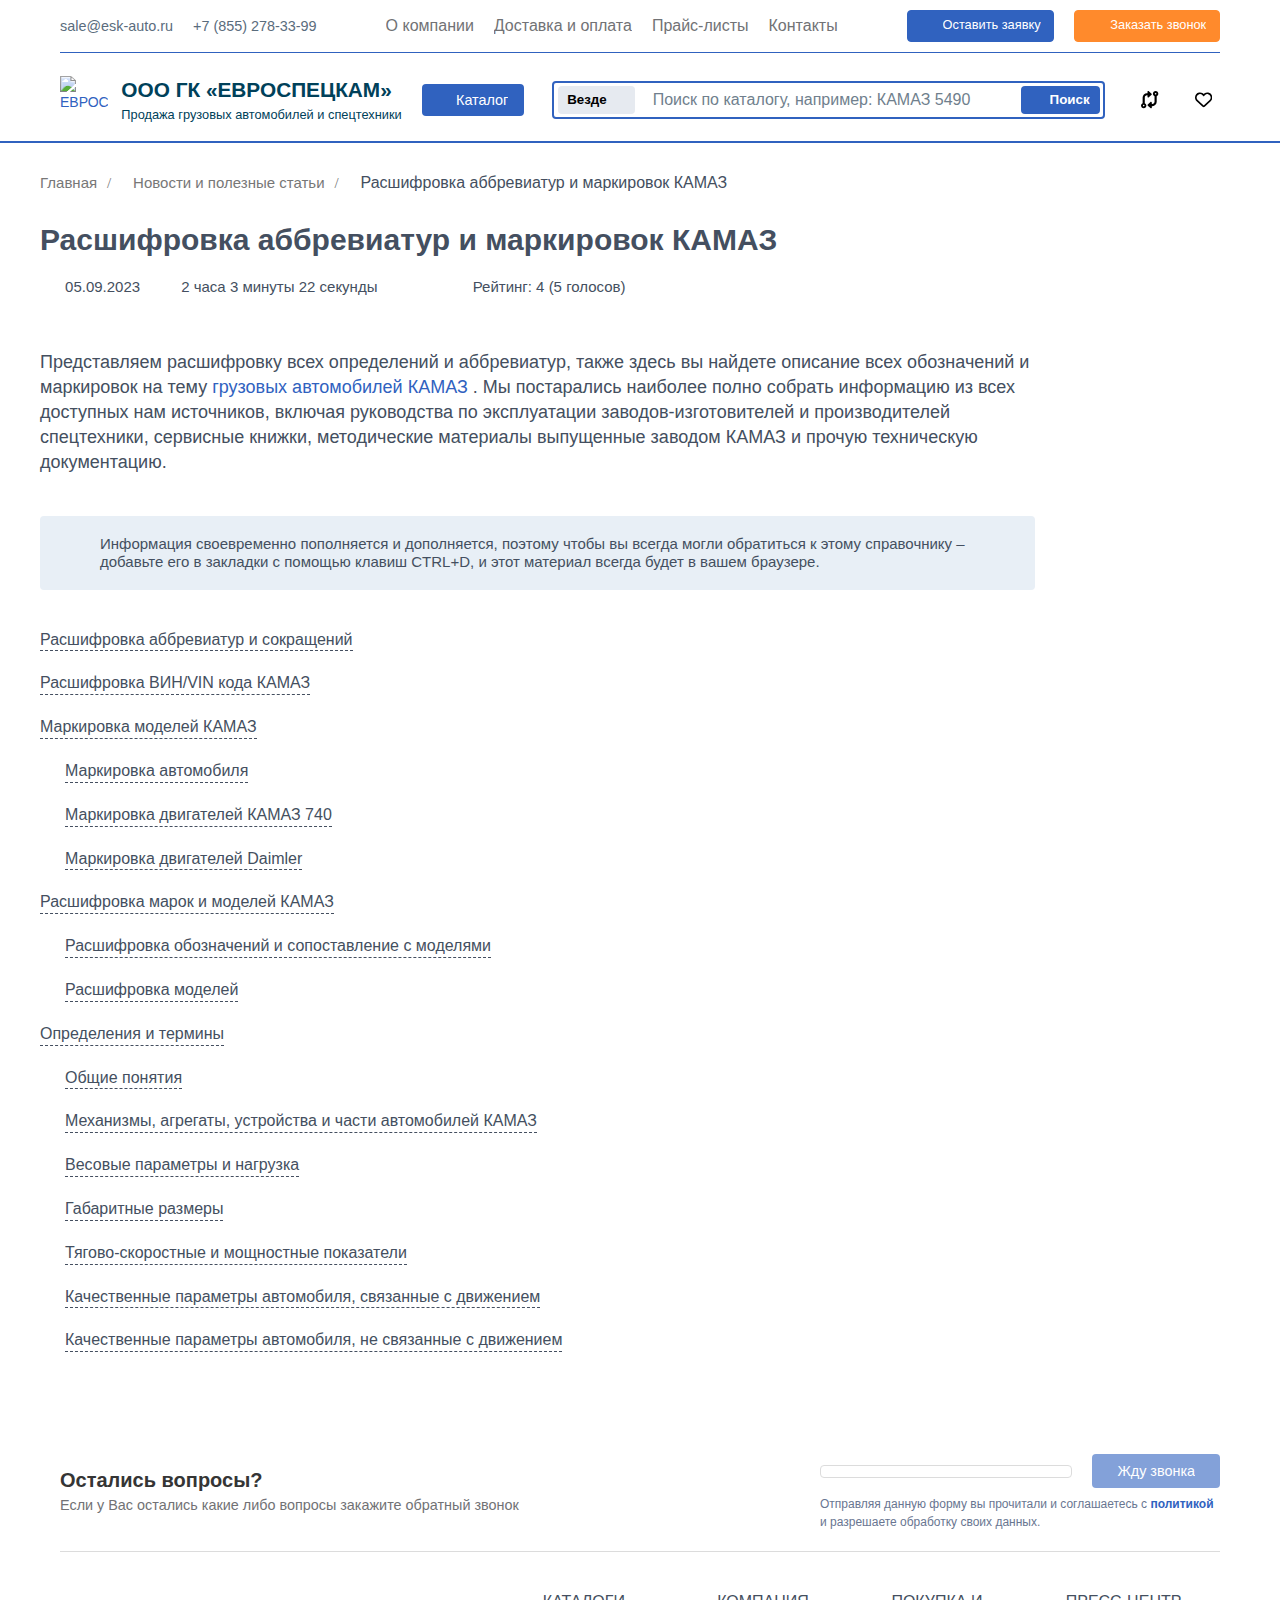
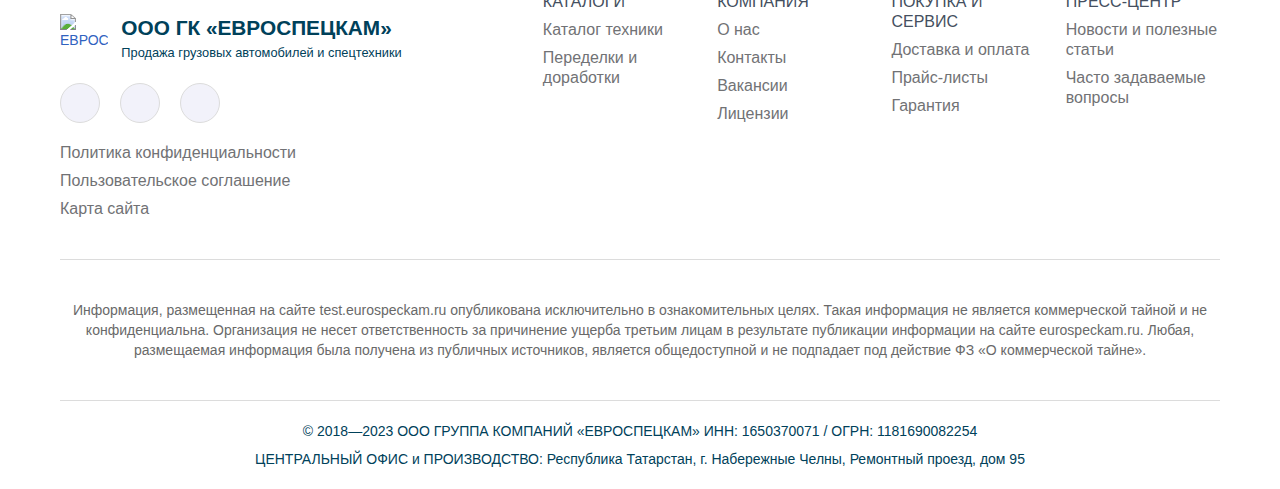
==== index.html @ 8a0cff4f "Add files via upload" ====
<!DOCTYPE html>
<html lang="ru-ru" dir="ltr" data-option="com_content" data-view="article" data-itemid="130" data-level="0">
	<head data-level="1">
		
		<!-- Jivo Manager -->
		<script src="https://code.jivo.ru/widget/OlpMazstAN" defer data-level="2"></script>
		<!-- End Jivo Manager -->

		
		<!-- Google Tag Manager -->
		<script src="https://www.googletagmanager.com/gtm.js?id=GTM-W3NHPNX" defer data-level="2"></script>
		<!-- /Google Tag Manager -->

		<meta charset="utf-8" data-level="2">
		<meta http-equiv="content-type" content="text/html; charset=utf-8" data-level="2">
		<meta name="theme-color" content="#1c64b0" data-level="2">
		<meta name="X-UA-Compatible" content="IE=edge" data-level="2">
		<meta name="viewport" content="width=device-width, initial-scale=1" data-level="2">
		<meta name="description" content="Представляем расшифровку всех обозначений, маркировок, определений, аббревиатур (КАМАЗ, ПГУ, АРОК, КМУ МКБ, ПЖД и другое) на тему грузовых автомобилей КАМАЗ. Мы постарались наиболее полно собрать информацию из всех доступных нам источников." data-level="2">
		<link rel="canonical" href="https://test.eurospeckam.ru/blog/rasshifrovka-kamaz" data-level="2">
		<link rel="icon" href="/favicon.ico" type="image/x-icon" data-level="2">
		<title>
			Расшифровка аббревиатур и маркировок КАМАЗ
		</title>
		<script type="application/ld+json" data-level="2">
			{"@context":"https:\/\/schema.org","@type":"BreadcrumbList","itemListElement":[{"@type":"ListItem","position":1,"name":"\u0413\u043b\u0430\u0432\u043d\u0430\u044f","item":"https:\/\/test.eurospeckam.ru\/"},{"@type":"ListItem","position":2,"name":"\u041d\u043e\u0432\u043e\u0441\u0442\u0438 \u0438 \u043f\u043e\u043b\u0435\u0437\u043d\u044b\u0435 \u0441\u0442\u0430\u0442\u044c\u0438","item":"https:\/\/test.eurospeckam.ru\/blog"},{"@type":"ListItem","position":3,"name":"\u0420\u0430\u0441\u0448\u0438\u0444\u0440\u043e\u0432\u043a\u0430 \u0430\u0431\u0431\u0440\u0435\u0432\u0438\u0430\u0442\u0443\u0440 \u0438 \u043c\u0430\u0440\u043a\u0438\u0440\u043e\u0432\u043e\u043a \u041a\u0410\u041c\u0410\u0417","item":""}]}
		</script>
		
		<!-- /home/e/eurosp6o/test.eurospeckam.ru/public_html/media/tpl_esk/scss/config.scss -->
		<!-- /home/e/eurosp6o/test.eurospeckam.ru/public_html/media/tpl_esk/scss/breakpoint.scss -->
		<!-- /home/e/eurosp6o/test.eurospeckam.ru/public_html/media/tpl_esk/scss/mixins/section.scss -->
		<!-- /home/e/eurosp6o/test.eurospeckam.ru/public_html/media/tpl_esk/scss/alert-model.scss -->
		<!-- /home/e/eurosp6o/test.eurospeckam.ru/public_html/media/tpl_esk/scss/switch-checkbox.scss -->
		<!-- /home/e/eurosp6o/test.eurospeckam.ru/public_html/media/tpl_esk/scss/phone-chosen.scss -->
		<!-- /home/e/eurosp6o/test.eurospeckam.ru/public_html/media/tpl_esk/scss/icommon.scss -->
		<!-- /home/e/eurosp6o/test.eurospeckam.ru/public_html/media/tpl_esk/scss/container.scss -->
		<!-- /home/e/eurosp6o/test.eurospeckam.ru/public_html/media/tpl_esk/scss/breadcrumb.scss -->
		<!-- /home/e/eurosp6o/test.eurospeckam.ru/public_html/media/tpl_esk/scss/loader.scss -->
		<!-- /home/e/eurosp6o/test.eurospeckam.ru/public_html/media/tpl_esk/scss/header.scss -->
		<!-- /home/e/eurosp6o/test.eurospeckam.ru/public_html/media/tpl_esk/scss/modal.scss -->
		<!-- /home/e/eurosp6o/test.eurospeckam.ru/public_html/media/tpl_esk/scss/select2/core.scss -->
		<!-- /home/e/eurosp6o/test.eurospeckam.ru/public_html/media/tpl_esk/scss/select2/_single.scss -->
		<!-- /home/e/eurosp6o/test.eurospeckam.ru/public_html/media/tpl_esk/scss/select2/_multiple.scss -->
		<!-- /home/e/eurosp6o/test.eurospeckam.ru/public_html/media/tpl_esk/scss/select2/_dropdown.scss -->
		<!-- /home/e/eurosp6o/test.eurospeckam.ru/public_html/media/tpl_esk/scss/select2/theme/default/layout.scss -->
		<!-- /home/e/eurosp6o/test.eurospeckam.ru/public_html/media/tpl_esk/scss/select2/theme/default/_single.scss -->
		<!-- /home/e/eurosp6o/test.eurospeckam.ru/public_html/media/tpl_esk/scss/select2/theme/default/_multiple.scss -->
		<!-- /home/e/eurosp6o/test.eurospeckam.ru/public_html/media/tpl_esk/scss/select2/theme/classic/layout.scss -->
		<!-- /home/e/eurosp6o/test.eurospeckam.ru/public_html/media/tpl_esk/scss/select2/theme/classic/_defaults.scss -->
		<!-- /home/e/eurosp6o/test.eurospeckam.ru/public_html/media/tpl_esk/scss/select2/theme/classic/../../mixins/_gradients.scss -->
		<!-- /home/e/eurosp6o/test.eurospeckam.ru/public_html/media/tpl_esk/scss/select2/theme/classic/_single.scss -->
		<!-- /home/e/eurosp6o/test.eurospeckam.ru/public_html/media/tpl_esk/scss/select2/theme/classic/_multiple.scss -->
		<style data-level="2">
			@charset "UTF-8";:root{--body-font-family: Arial, sans-serif;--body-font-size: 0.875rem;--border-width: 0.0625rem;--border-style: solid;--border-color: #dcdcdc;--border-radius: 0.25rem;--padding-y: 1.25rem;--padding-x: 1.25rem;--gap-flex: 1.25rem;--transition-duration: 0.15s;--transition-timing-function: ease-in-out;--letter-spacing: 0.0313rem;--color-link: #3062BF;--color-hover-link: #3062BF;--box-shadow: 0 0.25rem 0.5rem rgba(0, 0, 0, 0.1)}.page-alert-inner{position:fixed;top:0;right:0;bottom:0;left:0;width:100%;height:100%;overflow:hidden;outline:0;display:flex;justify-content:center;align-items:center;transition:all var(--transition-duration) var(--transition-timing-function);z-index:9999;opacity:0;visibility:hidden}@media (min-width:576px){.page-alert-inner{background-color:rgba(0, 0, 0, 0.35)}}.page-alert-inner.show{opacity:1;visibility:visible}.page-alert-inner .alert-content-inner{width:100%;display:flex;flex-direction:column;gap:var(--gap-flex);background-color:white;padding:var(--padding-y) var(--padding-x);transition:all var(--transition-duration) var(--transition-timing-function)}@media (min-width:576px){.page-alert-inner .alert-content-inner{max-height:calc(100vh - calc(var(--padding-y) + var(--padding-x)));border:var(--border-width) var(--border-style) var(--border-color);border-radius:var(--border-radius);max-width:30rem}.page-alert-inner .alert-content-inner.size-md-inner{max-width:40rem}.page-alert-inner .alert-content-inner.size-lg-inner{max-width:50rem}}@media (max-width:575.98px){.page-alert-inner .alert-content-inner{height:100%}}.page-alert-inner .alert-content-inner.content-search-type-inner{padding-bottom:calc(var(--padding-y) * 2)}.page-alert-inner .content-header-inner{display:flex;justify-content:space-between;align-items:center;gap:var(--gap-flex);overflow:inherit}.page-alert-inner .content-header-inner .header-title-inner{font-size:1.6rem;color:#444f60;font-weight:400;line-height:2rem;white-space:nowrap;overflow:hidden;text-overflow:ellipsis}@media (max-width:575.98px){.page-alert-inner .content-header-inner .header-title-inner{font-size:1.2rem}}.page-alert-inner .content-header-inner .header-title-inner .title-span-inner{background-color:yellow;padding:0 0.3rem;font-weight:600}.page-alert-inner .content-header-inner .header-close-inner{display:flex;align-items:center;justify-content:center;transition:all var(--transition-duration) var(--transition-timing-function);user-select:none;background-color:transparent;border:none;border-radius:50rem;padding:0.5rem;cursor:pointer}.page-alert-inner .content-header-inner .header-close-inner:before{content:"";font-family:icomoon;font-size:1rem}.page-alert-inner .content-header-inner .header-close-inner:hover{background-color:#ddd}.page-alert-inner .content-body-inner{display:flex;flex-direction:column;gap:var(--gap-flex);font-size:0.9rem;overflow:hidden auto}@media (max-width:575.98px){.page-alert-inner .content-body-inner{overflow:hidden auto;height:100%}}.page-alert-inner .content-body-inner p{margin:0}.page-alert-inner .content-body-inner .body-introtext-inner{color:#a9abac;text-align:center;font-size:1rem}.page-alert-inner .content-body-inner .body-tag-inner{display:grid;grid-template-columns:repeat(3, 1fr);grid-gap:var(--gap-flex)}@media (max-width:767.98px){.page-alert-inner .content-body-inner .body-tag-inner{grid-template-columns:repeat(2, 1fr)}}@media (max-width:575.98px){.page-alert-inner .content-body-inner .body-tag-inner{grid-template-columns:repeat(1, 1fr)}}.page-alert-inner .content-body-inner .body-tag-inner .tag-item-inner{background-color:transparent;border:calc(var(--border-width) * 1.5) var(--border-style) var(--color-link);outline:none;cursor:pointer;padding:0.6rem 0.9375rem;border-radius:var(--border-radius);transition:all var(--transition-duration) var(--transition-timing-function);overflow:hidden;display:flex;align-items:center;gap:0.5rem;color:#444F60}.page-alert-inner .content-body-inner .body-tag-inner .tag-item-inner:hover{background-color:var(--color-link);color:white}.page-alert-inner .content-body-inner .body-tag-inner .tag-item-inner:hover path{fill:white}.page-alert-inner .content-body-inner .body-tag-inner svg{width:1.5rem;height:1.5rem}.page-alert-inner .content-body-inner .body-tag-inner svg path{transition:all var(--transition-duration) var(--transition-timing-function);fill:var(--color-link)}.page-alert-inner .content-body-inner .body-tag-inner .item-text-inner{font-size:0.9375rem;line-height:1.25rem;white-space:nowrap;overflow:hidden;text-overflow:ellipsis}.page-alert-inner .content-body-inner .body-category-inner{display:grid;grid-template-columns:repeat(2, 1fr);grid-gap:var(--gap-flex)}@media (max-width:575.98px){.page-alert-inner .content-body-inner .body-category-inner{grid-template-columns:repeat(1, 1fr)}}.page-alert-inner .content-body-inner .body-category-inner .category-item-inner{background-color:transparent;border:none;outline:none;cursor:pointer;padding:0;transition:all var(--transition-duration) var(--transition-timing-function);overflow:hidden;display:flex;align-items:center;gap:1rem;color:#444F60}.page-alert-inner .content-body-inner .body-category-inner .category-item-inner:hover{color:var(--color-link)}.page-alert-inner .content-body-inner .body-category-inner .category-item-inner svg{width:1.25rem;height:1.25rem}.page-alert-inner .content-body-inner .body-category-inner .category-item-inner .item-text-inner{display:block;white-space:nowrap;overflow:hidden;text-overflow:ellipsis;font-size:0.9375rem}.page-alert-inner .content-body-inner .body-field-inner{display:flex;flex-direction:column;gap:0.5rem}.page-alert-inner .content-body-inner .body-field-inner .field-label-inner{display:flex;align-items:center;flex-wrap:nowrap;gap:0.3rem;font-size:0.9rem;font-weight:600}.page-alert-inner .content-body-inner .body-field-inner .field-label-inner.required:after{content:"*";color:red}.page-alert-inner .content-body-inner .body-field-inner .field-control-inner{display:flex;align-items:center;gap:0.8rem;transition:all var(--transition-duration) var(--transition-timing-function);border:var(--border-width) var(--border-style) var(--border-color);border-radius:var(--border-radius);padding:0.5rem 0.8rem;background-color:white}.page-alert-inner .content-body-inner .body-field-inner .field-control-inner:after{font-family:icomoon;font-size:1rem;line-height:1}.page-alert-inner .content-body-inner .body-field-inner .field-control-inner.success{border-color:#059669;color:#059669}.page-alert-inner .content-body-inner .body-field-inner .field-control-inner.success:after{content:""}.page-alert-inner .content-body-inner .body-field-inner .field-control-inner.error{border-color:#ef5350;color:#ef5350}.page-alert-inner .content-body-inner .body-field-inner .field-control-inner.error:after{content:""}.page-alert-inner .content-body-inner .body-field-inner .field-control-inner.focus{border-color:#0c83ff;box-shadow:0 0 0 0.125rem rgba(12, 131, 255, 0.25)}.page-alert-inner .content-body-inner .body-field-inner .control-input-inner{flex:1;width:100%;font-size:1rem;line-height:1.125rem;outline:none;border:none;resize:none}.page-alert-inner .content-body-inner .body-field-inner .field-validate-inner{display:flex;align-items:center;gap:calc(var(--gap-flex) / 2);font-size:0.9rem;overflow:hidden}.page-alert-inner .content-body-inner .body-field-inner .field-validate-inner:before{font-family:icomoon;width:1.1rem;display:flex;justify-content:center;align-items:center}.page-alert-inner .content-body-inner .body-field-inner .field-validate-inner.error{color:#ef5350}.page-alert-inner .content-body-inner .body-field-inner .field-validate-inner.error:before{content:""}.page-alert-inner .content-body-inner .body-action-inner{display:flex;align-items:center;gap:var(--gap-flex)}.page-alert-inner .content-body-inner .body-action-inner .action-button-inner{background-color:transparent;border:calc(var(--border-width) * 1.5) var(--border-style) transparent;outline:none;cursor:pointer;padding:0.5rem 1rem;border-radius:var(--border-radius);transition:all var(--transition-duration) var(--transition-timing-function);color:#333;overflow:hidden;display:flex;justify-content:center;align-items:center;gap:1rem}.page-alert-inner .content-body-inner .body-action-inner .action-button-inner:hover{background-color:#e1e5eb}.page-alert-inner .content-body-inner .body-action-inner .action-button-inner.button-success-inner{background-color:#25b372;border-color:#25b372;color:white}.page-alert-inner .content-body-inner .body-action-inner .action-button-inner.button-success-inner:hover{background-color:#219e65;border-color:#219e65}.page-alert-inner .content-body-inner .body-action-inner .button-text-inner{display:block;white-space:nowrap;overflow:hidden;text-overflow:ellipsis;font-size:0.9rem;user-select:none}.page-alert-inner .content-body-inner .body-button-inner{background-color:var(--color-link);border:calc(var(--border-width) * 1.5) var(--border-style) transparent;outline:none;cursor:pointer;font-size:0.9rem;padding:0.5rem 1rem;border-radius:var(--border-radius);transition:all var(--transition-duration) var(--transition-timing-function);color:white;overflow:hidden;display:flex;justify-content:center;align-items:center;gap:calc(var(--gap-flex) - .55rem)}.page-alert-inner .content-body-inner .body-button-inner:not(.disabled):hover{background-color:var(--color-hover-link);border-color:var(--color-hover-link);color:white}.page-alert-inner .content-body-inner .body-button-inner.disabled{background-color:rgba(48, 98, 191, 0.6);cursor:default}.page-alert-inner .content-body-inner .body-button-inner .button-text-inner{display:block;white-space:nowrap;overflow:hidden;text-overflow:ellipsis;font-size:0.9rem;user-select:none}.page-alert-inner .content-body-inner .body-notclose-inner{background-color:transparent;border:none;outline:none;cursor:pointer;font-size:0.9rem;padding:0;color:#999;overflow:hidden;text-decoration:underline;width:fit-content;margin-left:auto}.switch-checkbox-inner{display:flex;align-items:center;gap:calc(var(--gap-flex) / 1.5)}.switch-checkbox-inner .checkbox-checked-inner{position:relative;display:block;height:2.125rem;width:3.8125rem;min-width:3.8125rem;border:calc(var(--border-width) * 2) var(--border-style) #cecece;border-radius:50rem;transition:all var(--transition-duration) var(--transition-timing-function);cursor:pointer}.switch-checkbox-inner .checkbox-checked-inner.active{border-color:var(--color-link)}.switch-checkbox-inner .checkbox-checked-inner.active:before{content:"";background-color:var(--color-link);transform:translateX(100%)}.switch-checkbox-inner .checkbox-checked-inner.active+.checkbox-label-inner{color:black}.switch-checkbox-inner .checkbox-checked-inner:before{content:"";font-family:"icomoon";color:white;position:absolute;top:0.125rem;left:0.125rem;height:1.625rem;width:1.625rem;border-radius:50rem;background-color:#cecece;display:flex;justify-content:center;align-items:center;transform:translateX(0);transition:all var(--transition-duration) var(--transition-timing-function)}.switch-checkbox-inner .checkbox-label-inner{font-size:0.9rem;color:#697691;line-height:1.1rem}@media (max-width:sm - 0.02){.switch-checkbox-inner .checkbox-label-inner{font-size:0.8rem}}.switch-checkbox-inner .checkbox-label-inner a{font-weight:600}.phone-chosen-inner{display:flex;align-items:center;gap:calc(var(--gap-flex) / 2);flex:1;transition:all var(--transition-duration) var(--transition-timing-function);border:var(--border-width) var(--border-style) var(--border-color);border-radius:var(--border-radius);background-color:white;padding:0.35rem;padding-right:calc(var(--gap-flex) / 1.5)}@media (max-width:575.98px){.phone-chosen-inner{width:100%}}.phone-chosen-inner:after{font-family:icomoon;font-size:1rem;line-height:1}.phone-chosen-inner.success{border-color:#059669;color:#059669}.phone-chosen-inner.success:after{content:""}.phone-chosen-inner.error{border-color:#ef5350;color:#ef5350}.phone-chosen-inner.error:after{content:""}.phone-chosen-inner.focus{border-color:var(--color-hover-link);box-shadow:0 0 0 0 transparent, 0 0 0 0.125rem rgba(48, 98, 191, 0.25)}.phone-chosen-inner .chosen-selected-inner{display:flex;position:relative;width:5rem}.phone-chosen-inner .chosen-selected-inner .selected-button-inner{background-color:#e1e5eb;padding:0.383rem 0.6rem;transition:all var(--transition-duration) var(--transition-timing-function);border-radius:var(--border-radius);border:none;outline:none;cursor:pointer;display:flex;justify-content:center;align-items:center;gap:0.5rem;padding:0.3rem 0.6rem;width:100%;user-select:none}.phone-chosen-inner .chosen-selected-inner .selected-button-inner:hover{background-color:#cad1dc}.phone-chosen-inner .chosen-selected-inner .selected-dropdown-inner{transition:all var(--transition-duration) var(--transition-timing-function);display:none;opacity:0;visibility:hidden;z-index:6000;position:absolute;top:27px;background-color:white;border:var(--border-width) var(--border-style) var(--border-color);width:100%}.phone-chosen-inner .chosen-selected-inner .selected-dropdown-inner.active{display:flex;flex-direction:column;opacity:1;visibility:visible}.phone-chosen-inner .chosen-selected-inner .selected-dropdown-inner .dropdown-item-inner{transition:all var(--transition-duration) var(--transition-timing-function);display:flex;align-items:center;gap:0.5rem;padding:0.5rem 0.6rem;cursor:pointer;user-select:none}.phone-chosen-inner .chosen-selected-inner .selected-dropdown-inner .dropdown-item-inner:hover,.phone-chosen-inner .chosen-selected-inner .selected-dropdown-inner .dropdown-item-inner.active{background-color:#E5E7EB}.phone-chosen-inner .chosen-selected-inner .button-flag-inner,.phone-chosen-inner .chosen-selected-inner .item-flag-inner{display:block;height:0.9375rem}.phone-chosen-inner .chosen-selected-inner .button-text-inner,.phone-chosen-inner .chosen-selected-inner .item-prefix-inner{line-height:1;font-size:1rem}.phone-chosen-inner .chosen-selected-inner .button-text-inner:before,.phone-chosen-inner .chosen-selected-inner .item-prefix-inner:before{content:"+"}.phone-chosen-inner .chosen-format-inner{display:flex;align-items:center;line-height:1;flex:1}.phone-chosen-inner .chosen-format-inner .format-input-inner{border:none;outline:none;padding:0;flex:1;font-size:1rem;line-height:1.125rem;width:100%}.phone-chosen-inner .chosen-format-inner .format-input-inner::-webkit-outer-spin-button,.phone-chosen-inner .chosen-format-inner .format-input-inner::-webkit-inner-spin-button{appearance:none}@font-face{font-family:"Font Awesome 6 Brands";font-style:normal;font-weight:400;font-display:block;src:url(/media/tpl_esk/fonts/fa-brands-400.woff2) format("woff2"), url(/media/tpl_esk/fonts/fa-brands-400.ttf) format("truetype")}@font-face{font-family:"icomoon";src:url(/media/tpl_esk/fonts/icomoon.woff) format("woff"), url(/media/tpl_esk/fonts/icomoon.ttf) format("truetype");font-weight:400;font-style:normal;font-display:swap}.container{width:100%;max-width:75rem;padding-left:var(--padding-x);padding-right:var(--padding-x);margin-left:auto;margin-right:auto}.content-breadcrumb-inner{display:flex;align-items:center;gap:calc(var(--gap-flex) / 2);padding-bottom:0.6rem;border-bottom:var(--border-width) var(--border-style) var(--color-link);overflow:auto hidden}.content-breadcrumb-inner .item-link-inner,.content-breadcrumb-inner .breadcrumb-active-inner{font-size:1rem}.content-breadcrumb-inner .breadcrumb-item-inner{display:flex;gap:calc(var(--gap-flex) / 2)}.content-breadcrumb-inner .breadcrumb-item-inner:after{content:"";font-family:icomoon;font-size:1rem}.content-breadcrumb-inner .item-link-inner{white-space:nowrap;overflow:hidden}.content-breadcrumb-inner .item-link-inner:hover{color:var(--color-link);text-decoration:revert}.content-breadcrumb-inner .breadcrumb-active-inner{color:#00415a}.content-breadcrumb-inner .breadcrumb-active-inner .active-text-inner{white-space:nowrap;overflow:hidden}.button-loader-inner{position:relative;cursor:default !important;pointer-events:none}.button-loader-inner .loader-label{opacity:0.5;z-index:99;user-select:none}.button-loader-inner:before,.button-loader-inner:after{background-color:transparent !important}.button-loader-inner .button-text-inner{opacity:0.5}.button-loader-inner .loading-spinner-inner{position:absolute;display:flex;justify-content:center;align-items:center;gap:0.3rem;top:0;right:0;bottom:0;left:0;transition:all 0.5s ease-in-out;visibility:visible;z-index:100}.button-loader-inner .loading-spinner-inner .spinner-one-inner,.button-loader-inner .loading-spinner-inner .spinner-two-inner,.button-loader-inner .loading-spinner-inner .spinner-tree-inner{display:inline-block;width:1rem;height:1rem;border-radius:100%;background-color:white;animation:1.4s ease-in-out 0s normal both infinite bouncedelay;transition:all 0.3s ease}.button-loader-inner .loading-spinner-inner .spinner-one-inner{animation-delay:-0.32s}.button-loader-inner .loading-spinner-inner .spin-two{animation-delay:-0.16s}@keyframes bouncedelay{0%,80%,100%{transform:scale(0)}40%{transform:scale(0.8)}}.page-header-inner{position:relative;border-bottom:calc(var(--border-width) * 2) var(--border-style) var(--color-link)}.page-header-inner .container{display:flex;flex-direction:column;gap:var(--gap-flex);padding-top:calc(var(--padding-y) / 2);padding-bottom:calc(var(--padding-x) / 1.5)}.page-header-inner .header-top-inner{display:flex;align-items:center;gap:var(--gap-flex);overflow:hidden;padding-bottom:calc(var(--gap-flex) / 2);border-bottom:var(--border-width) var(--border-style) var(--color-link)}@media (max-width:575.98px){.page-header-inner .header-top-inner{display:grid;grid-template-columns:repeat(2, 1fr);grid-template-areas:"contact contact" "zakaz zvonok";grid-gap:1.25rem}.page-header-inner .header-top-inner .top-contact-inner{grid-area:contact}.page-header-inner .header-top-inner .top-zakaz-inner{grid-area:zakaz}.page-header-inner .header-top-inner .top-zvonok-inner{grid-area:zvonok}}@media (min-width:768px){.page-header-inner .header-top-inner.fixed{position:fixed;top:-100%;z-index:1000;background-color:white;margin-left:-1.25rem;width:100%;max-width:75rem;box-shadow:var(--box-shadow);padding:calc(var(--padding-y) / 2) var(--padding-x) calc(var(--padding-x) / 1.5);transition:top 1s var(--transition-timing-function)}.page-header-inner .header-top-inner.fixed.in{top:0}}.page-header-inner .header-top-inner .top-contact-inner{display:flex;align-items:center;gap:var(--gap-flex);overflow:hidden}@media (min-width:576px) and (max-width:1199.98px){.page-header-inner .header-top-inner .top-contact-inner{margin-right:auto}}@media (max-width:575.98px){.page-header-inner .header-top-inner .top-contact-inner{justify-content:center}}.page-header-inner .header-top-inner .top-contact-inner .contact-link-inner{color:#5a6c7d;overflow:hidden}.page-header-inner .header-top-inner .top-contact-inner .contact-link-inner:hover{color:var(--color-hover-link)}.page-header-inner .header-top-inner .top-contact-inner .contact-link-inner .link-text-inner{display:block;white-space:nowrap;overflow:hidden;text-overflow:ellipsis;font-size:0.9rem;line-height:1.15rem}.page-header-inner .header-top-inner .top-menu-inner{display:flex;justify-content:center;align-items:center;gap:var(--gap-flex);overflow:hidden;flex:1}@media (max-width:1199.98px){.page-header-inner .header-top-inner .top-menu-inner{display:none}}.page-header-inner .header-top-inner .top-menu-inner .menu-link-inner{overflow:hidden;width:fit-content}.page-header-inner .header-top-inner .top-menu-inner .menu-link-inner:hover,.page-header-inner .header-top-inner .top-menu-inner .menu-link-inner.active{text-decoration-color:#717275}.page-header-inner .header-top-inner .top-menu-inner .menu-link-inner .link-text-inner{color:#717275;display:block;white-space:nowrap;overflow:hidden;text-overflow:ellipsis;font-size:1rem}.page-header-inner .header-top-inner .top-button-inner{background-color:transparent;border:calc(var(--border-width) * 1.5) var(--border-style) transparent;outline:none;cursor:pointer;padding:0.3rem 0.8rem;border-radius:var(--border-radius);transition:all var(--transition-duration) var(--transition-timing-function);color:white;overflow:hidden;display:flex;justify-content:center;align-items:center;gap:calc(var(--gap-flex) - .55rem)}@media (min-width:576px){.page-header-inner .header-top-inner .top-button-inner:before{font-family:icomoon;position:relative;top:-0.0625rem}}.page-header-inner .header-top-inner .top-button-inner.top-zakaz-inner{background-color:var(--color-link);border-color:var(--color-link)}.page-header-inner .header-top-inner .top-button-inner.top-zakaz-inner:hover{background-color:transparent;color:var(--color-link)}@media (min-width:576px){.page-header-inner .header-top-inner .top-button-inner.top-zakaz-inner:before{content:""}}.page-header-inner .header-top-inner .top-button-inner.top-zvonok-inner{background-color:#FF8A2C;border-color:#FF8A2C}.page-header-inner .header-top-inner .top-button-inner.top-zvonok-inner:hover{background-color:transparent;color:#FF8A2C}@media (min-width:576px){.page-header-inner .header-top-inner .top-button-inner.top-zvonok-inner:before{content:""}}.page-header-inner .header-top-inner .top-button-inner .button-text-inner{display:block;white-space:nowrap;overflow:hidden;text-overflow:ellipsis;font-size:0.8rem;line-height:1.05rem;user-select:none;pointer-events:none}.page-header-inner .header-main-inner{display:flex;align-items:center;gap:var(--gap-flex)}@media (max-width:575.98px){.page-header-inner .header-main-inner{flex-direction:column;gap:1rem}}.page-header-inner .header-main-inner .main-logo-inner{display:flex;align-items:center;gap:calc(var(--gap-flex) / 1.5);overflow:hidden}@media (max-width:991.98px){.page-header-inner .header-main-inner .main-logo-inner{flex:1}}.page-header-inner .header-main-inner .main-logo-inner:hover{text-decoration:none}.page-header-inner .header-main-inner .main-logo-inner .logo-image-inner{width:3rem;height:3rem;user-select:none;transition:all var(--transition-duration) var(--transition-timing-function)}@media (max-width:1023.98px){.page-header-inner .header-main-inner .main-logo-inner .logo-image-inner{width:2.5rem;height:2.5rem}}.page-header-inner .header-main-inner .main-logo-inner .logo-body-inner{display:flex;flex-direction:column;gap:0.3rem;overflow:hidden}.page-header-inner .header-main-inner .main-logo-inner .body-title-inner{font-size:1.3rem;font-weight:600;white-space:nowrap;overflow:hidden;text-overflow:ellipsis;line-height:1.2;color:#00415a;transition:all var(--transition-duration) var(--transition-timing-function)}@media (max-width:1023.98px){.page-header-inner .header-main-inner .main-logo-inner .body-title-inner{font-size:1.1rem}}.page-header-inner .header-main-inner .main-logo-inner .body-slogan-inner{font-size:0.8rem;white-space:nowrap;overflow:hidden;text-overflow:ellipsis;line-height:1.1;transition:all var(--transition-duration) var(--transition-timing-function);color:#00415a}@media (max-width:1023.98px){.page-header-inner .header-main-inner .main-logo-inner .body-slogan-inner{font-size:0.6rem}}.page-header-inner .header-main-inner .main-catalog-inner{background-color:var(--color-link);border:none;color:white;padding:0.5rem 1rem;border-radius:var(--border-radius);transition:all var(--transition-duration) var(--transition-timing-function);overflow:hidden;display:flex;justify-content:center;align-items:center;gap:0.5rem;cursor:pointer}@media (max-width:575.98px){.page-header-inner .header-main-inner .main-catalog-inner{display:none}}.page-header-inner .header-main-inner .main-catalog-inner:before{content:"";font-family:icomoon;position:relative;top:-0.0625rem}.page-header-inner .header-main-inner .main-catalog-inner.active:before{content:""}.page-header-inner .header-main-inner .main-catalog-inner .catalog-text-inner{display:block;white-space:nowrap;overflow:hidden;text-overflow:ellipsis;font-size:0.9rem;user-select:none;pointer-events:none}.page-header-inner .header-main-inner .main-search-toggle-inner{background-color:var(--color-link);border:none;color:white;padding:0.5rem 1rem;border-radius:var(--border-radius);transition:all var(--transition-duration) var(--transition-timing-function);overflow:hidden;display:none;justify-content:center;align-items:center;gap:0.5rem;cursor:pointer}.page-header-inner .header-main-inner .main-search-toggle-inner:before{content:"";font-family:icomoon;position:relative;top:-0.0625rem}.page-header-inner .header-main-inner .main-search-toggle-inner .search-toggle-text-inner{display:block;white-space:nowrap;overflow:hidden;text-overflow:ellipsis;font-size:0.9rem;user-select:none;pointer-events:none}@media (max-width:991.98px){.page-header-inner .header-main-inner .main-search-toggle-inner{display:flex}}@media (max-width:575.98px){.page-header-inner .header-main-inner .main-search-toggle-inner{display:none}}.page-header-inner .header-main-inner .main-search-inner{flex:1}@media (max-width:991.98px){.page-header-inner .header-main-inner .main-search-inner{transition:all var(--transition-duration) var(--transition-timing-function);display:none;flex-direction:column}.page-header-inner .header-main-inner .main-search-inner.fixed{z-index:9000;position:fixed;top:0;left:0;width:100vw;height:100vh;background-color:white;opacity:0;visibility:hidden;display:flex}.page-header-inner .header-main-inner .main-search-inner.in{opacity:1;visibility:visible}.page-header-inner .header-main-inner .main-search-inner .search-header-inner{display:flex !important;justify-content:space-between;align-items:center;gap:var(--gap-flex);overflow:inherit;width:100%;padding:calc(var(--padding-y) / 2) var(--padding-x);border-bottom:var(--border-width) var(--border-style) var(--border-color);z-index:6000;background-color:white}.page-header-inner .header-main-inner .main-search-inner .search-header-inner .header-title-inner{font-size:1.5rem;color:#444f60;font-weight:400;line-height:2rem;white-space:nowrap;overflow:hidden;text-overflow:ellipsis}.page-header-inner .header-main-inner .main-search-inner .search-header-inner .header-close-inner{display:flex;align-items:center;justify-content:center;transition:all var(--transition-duration) var(--transition-timing-function);user-select:none;background-color:transparent;border:none;border-radius:50rem;padding:0.5rem;cursor:pointer}.page-header-inner .header-main-inner .main-search-inner .search-header-inner .header-close-inner:before{content:"";font-family:icomoon;font-size:1rem}.page-header-inner .header-main-inner .main-search-inner .search-header-inner .header-close-inner:hover{background-color:#ddd}.page-header-inner .header-main-inner .main-search-inner .search-content-inner{background-color:white;z-index:6000;border:none !important;border-radius:unset !important;padding:0.5rem;border-bottom:var(--border-width) var(--border-style) var(--border-color) !important}.page-header-inner .header-main-inner .main-search-inner .search-result-inner{display:flex;flex-direction:column;gap:calc(var(--padding-y) / 2)}}@media (max-width:991.98px) and (min-width:1200px){.page-header-inner .header-main-inner .main-search-inner .search-header-inner{display:none}}@media (max-width:991.98px) and (max-width:575.98px){.page-header-inner .header-main-inner .main-search-inner .search-header-inner .header-title-inner{font-size:1.2rem}}@media (min-width:992px){.page-header-inner .header-main-inner .main-search-inner.active{position:relative}.page-header-inner .header-main-inner .main-search-inner.active .search-content-inner{background-color:white;z-index:6000;border:0.5rem var(--border-style) white}.page-header-inner .header-main-inner .main-search-inner.active .search-result-inner{display:flex;flex-direction:column;gap:1rem;opacity:1;visibility:visible}}.page-header-inner .header-main-inner .main-search-inner.active .search-backdrop-inner{opacity:1;visibility:visible}.page-header-inner .header-main-inner .main-search-inner .search-header-inner{display:none}.page-header-inner .header-main-inner .main-search-inner .search-content-inner{border:0.5rem var(--border-style) transparent;border-radius:0.5rem 0.5rem 0 0;position:relative}.page-header-inner .header-main-inner .main-search-inner .content-form-inner{border:calc(var(--border-width) * 2) var(--border-style) var(--color-link);padding:0.2rem;border-radius:var(--border-radius);display:flex;align-items:center;gap:1rem}.page-header-inner .header-main-inner .main-search-inner .form-input-inner{flex:1;border:none;font-size:1rem;outline:none;color:#001a34;width:100%}.page-header-inner .header-main-inner .main-search-inner .form-input-inner::placeholder{color:#707f8d}.page-header-inner .header-main-inner .main-search-inner .form-button-inner,.page-header-inner .header-main-inner .main-search-inner .form-send-inner{background-color:transparent;transition:all var(--transition-duration) var(--transition-timing-function);border-radius:var(--border-radius);border:none;outline:none;cursor:pointer;display:flex;justify-content:center;align-items:center;gap:0.5rem;padding:0.3rem 0.6rem;font-weight:600}.page-header-inner .header-main-inner .main-search-inner .form-button-inner .spin-one,.page-header-inner .header-main-inner .main-search-inner .form-button-inner .spin-two,.page-header-inner .header-main-inner .main-search-inner .form-button-inner .spin-tree,.page-header-inner .header-main-inner .main-search-inner .form-send-inner .spin-one,.page-header-inner .header-main-inner .main-search-inner .form-send-inner .spin-two,.page-header-inner .header-main-inner .main-search-inner .form-send-inner .spin-tree{width:0.7rem;height:0.7rem}.page-header-inner .header-main-inner .main-search-inner .form-button-inner{background-color:rgba(14, 50, 103, 0.1);padding:0.383rem 0.6rem;max-width:calc(100% / 2 - 2.5rem);overflow:hidden}.page-header-inner .header-main-inner .main-search-inner .form-button-inner:hover{color:var(--color-link)}.page-header-inner .header-main-inner .main-search-inner .form-button-inner:after{content:"";font-family:icomoon}.page-header-inner .header-main-inner .main-search-inner .form-button-inner .button-text-inner{display:block;white-space:nowrap;overflow:hidden;text-overflow:ellipsis;user-select:none;pointer-events:none}.page-header-inner .header-main-inner .main-search-inner .form-send-inner{background-color:var(--color-link);border:calc(var(--border-width) * 1.5) var(--border-style) transparent;color:white}.page-header-inner .header-main-inner .main-search-inner .form-send-inner:before{content:"";font-family:icomoon;position:relative;top:-0.0625rem}.page-header-inner .header-main-inner .main-search-inner .form-send-inner:not(.disabled):hover{background-color:transparent;border-color:var(--color-link);color:var(--color-link)}.page-header-inner .header-main-inner .main-search-inner .form-send-inner.disabled{pointer-events:none;cursor:default;background-color:#3062BF}.page-header-inner .header-main-inner .main-search-inner .form-send-inner .send-text-inner{display:block;white-space:nowrap;overflow:hidden;text-overflow:ellipsis;user-select:none;pointer-events:none}@media (max-width:575.98px){.page-header-inner .header-main-inner .main-search-inner .form-send-inner .send-text-inner{display:none}}@media (max-width:575.98px){.page-header-inner .header-main-inner .main-search-inner .form-send-inner .loading-spinner-inner{display:none}}.page-header-inner .header-main-inner .main-search-inner .search-result-inner{z-index:6000;width:100%;background-color:white;overflow:hidden auto}@media (min-width:992px){.page-header-inner .header-main-inner .main-search-inner .search-result-inner{border:0.5rem var(--border-style) white;border-radius:0 0 0.5rem 0.5rem;max-height:calc(100vh - 9.375rem);position:absolute;top:2.875rem;display:none;opacity:0;visibility:hidden}}@media (max-width:991.98px){.page-header-inner .header-main-inner .main-search-inner .search-result-inner{padding-bottom:calc(var(--padding-y) / 2);height:100%}}@media (min-width:576px){.page-header-inner .header-main-inner .main-search-inner .search-result-inner{padding:calc(var(--padding-y) / 2) 0}}.page-header-inner .header-main-inner .main-search-inner .search-result-inner .result-tablist-inner{display:flex;align-items:center;border-bottom:var(--border-width) var(--border-style) var(--border-color)}@media (max-width:575.98px){.page-header-inner .header-main-inner .main-search-inner .search-result-inner .result-tablist-inner{display:grid;grid-template-columns:repeat(2, 1fr);grid-template-areas:"result result" "category history";grid-gap:0.5rem;padding:0.5rem}.page-header-inner .header-main-inner .main-search-inner .search-result-inner .result-tablist-inner .item-result-inner{grid-area:result}.page-header-inner .header-main-inner .main-search-inner .search-result-inner .result-tablist-inner .item-category-inner{grid-area:category}.page-header-inner .header-main-inner .main-search-inner .search-result-inner .result-tablist-inner .item-history-inner{grid-area:history}}.page-header-inner .header-main-inner .main-search-inner .search-result-inner .result-tablist-inner .tablist-item-inner{background-color:transparent;transition:all var(--transition-duration) var(--transition-timing-function);padding:0.5rem 1rem;font-weight:600;outline:none;overflow:hidden}@media (min-width:576px){.page-header-inner .header-main-inner .main-search-inner .search-result-inner .result-tablist-inner .tablist-item-inner{border:none;border-bottom:calc(var(--border-width) * 1.5) var(--border-style) transparent}}@media (max-width:575.98px){.page-header-inner .header-main-inner .main-search-inner .search-result-inner .result-tablist-inner .tablist-item-inner{border:calc(var(--border-width) * 1.5) var(--border-style) var(--border-color);background-color:#f2f2f2;width:100%}}.page-header-inner .header-main-inner .main-search-inner .search-result-inner .result-tablist-inner .tablist-item-inner:hover{color:#333;cursor:pointer}.page-header-inner .header-main-inner .main-search-inner .search-result-inner .result-tablist-inner .tablist-item-inner.active{border-color:var(--color-hover-link);color:#333}.page-header-inner .header-main-inner .main-search-inner .search-result-inner .result-tablist-inner .item-text-inner{display:block;white-space:nowrap;overflow:hidden;text-overflow:ellipsis;user-select:none;text-align:center;pointer-events:none}.page-header-inner .header-main-inner .main-search-inner .search-result-inner .result-tabcontent-inner{display:flex;flex-direction:column}.page-header-inner .header-main-inner .main-search-inner .search-result-inner .tabcontent-item-inner{flex:1;display:none;flex-direction:column;gap:0.3rem;transition:all var(--transition-duration) var(--transition-timing-function);opacity:0;visibility:hidden}@media (max-width:575.98px){.page-header-inner .header-main-inner .main-search-inner .search-result-inner .tabcontent-item-inner{padding:0 0.5rem}}.page-header-inner .header-main-inner .main-search-inner .search-result-inner .tabcontent-item-inner.active{opacity:1;visibility:visible;display:flex}.page-header-inner .header-main-inner .main-search-inner .search-result-inner .tabcontent-item-inner.empty{color:#7f4624;text-align:center;font-weight:500}.page-header-inner .header-main-inner .main-search-inner .search-result-inner .tabcontent-item-inner .item-history-inner{padding:0.5rem 1rem;display:flex;align-items:center;gap:1rem;transition:all var(--transition-duration) var(--transition-timing-function);overflow:hidden}@media (max-width:575.98px){.page-header-inner .header-main-inner .main-search-inner .search-result-inner .tabcontent-item-inner .item-history-inner{padding:0.5rem}}.page-header-inner .header-main-inner .main-search-inner .search-result-inner .tabcontent-item-inner .item-history-inner:before{content:"";font-family:icomoon;position:relative;top:0.0625rem;font-size:1rem}.page-header-inner .header-main-inner .main-search-inner .search-result-inner .tabcontent-item-inner .item-history-inner:hover{cursor:pointer;background-color:#ebf7ff !important}.page-header-inner .header-main-inner .main-search-inner .search-result-inner .tabcontent-item-inner .item-history-inner:nth-child(odd){background-color:#f9f9f9}.page-header-inner .header-main-inner .main-search-inner .search-result-inner .tabcontent-item-inner .item-history-inner .history-text-inner{flex:1;white-space:nowrap;overflow:hidden;text-overflow:ellipsis;user-select:none}.page-header-inner .header-main-inner .main-search-inner .search-result-inner .tabcontent-item-inner .item-history-inner .history-type-inner{color:#757575;font-size:0.8rem;white-space:nowrap;overflow:hidden;text-overflow:ellipsis;user-select:none}.page-header-inner .header-main-inner .main-search-inner .search-result-inner .tabcontent-item-inner .item-history-inner .history-remove-inner{background-color:transparent;border:none;cursor:pointer;font-size:0.9rem;padding:0;outline:none;line-height:1;transition:all var(--transition-duration) var(--transition-timing-function);user-select:none;color:var(--border-color)}.page-header-inner .header-main-inner .main-search-inner .search-result-inner .tabcontent-item-inner .item-history-inner .history-remove-inner:before{content:"";font-family:icomoon;position:relative;top:0.0625rem}.page-header-inner .header-main-inner .main-search-inner .search-result-inner .tabcontent-item-inner .item-history-inner .history-remove-inner:hover{color:var(--color-link)}.page-header-inner .header-main-inner .main-search-inner .search-result-inner .tabcontent-item-inner .item-category-inner{padding:0.5rem 1rem;display:flex;align-items:center;gap:1rem;transition:all var(--transition-duration) var(--transition-timing-function);color:#00415a}.page-header-inner .header-main-inner .main-search-inner .search-result-inner .tabcontent-item-inner .item-category-inner:before{content:"";font-family:icomoon;position:relative;top:0.0625rem;font-size:1rem}.page-header-inner .header-main-inner .main-search-inner .search-result-inner .tabcontent-item-inner .item-category-inner:hover{background-color:#ebf7ff !important}.page-header-inner .header-main-inner .main-search-inner .search-result-inner .tabcontent-item-inner .item-category-inner:hover .item-text-inner{color:#ffa95c !important}.page-header-inner .header-main-inner .main-search-inner .search-result-inner .tabcontent-item-inner .item-category-inner:nth-child(odd){background-color:#f9f9f9}.page-header-inner .header-main-inner .main-search-inner .search-result-inner .tabcontent-item-inner .item-category-inner .item-text-inner{flex:1;white-space:nowrap;overflow:hidden;text-overflow:ellipsis;user-select:none;pointer-events:none;transition:all var(--transition-duration) var(--transition-timing-function)}.page-header-inner .header-main-inner .main-search-inner .search-result-inner .tabcontent-item-inner .item-category-inner .item-text-inner b{color:#ff7800}.page-header-inner .header-main-inner .main-search-inner .search-result-inner .tabcontent-item-inner .item-product-inner{display:flex;gap:1rem;padding:0.5rem}.page-header-inner .header-main-inner .main-search-inner .search-result-inner .tabcontent-item-inner .item-product-inner:hover{background-color:#ebf7ff !important}.page-header-inner .header-main-inner .main-search-inner .search-result-inner .tabcontent-item-inner .item-product-inner:hover .body-title-inner{color:#ffa95c !important}.page-header-inner .header-main-inner .main-search-inner .search-result-inner .tabcontent-item-inner .item-product-inner:nth-child(odd){background-color:#f9f9f9}.page-header-inner .header-main-inner .main-search-inner .search-result-inner .tabcontent-item-inner .item-product-inner .product-image-inner{width:60px;height:45px}.page-header-inner .header-main-inner .main-search-inner .search-result-inner .tabcontent-item-inner .item-product-inner .product-body-inner{display:flex;flex-direction:column;overflow:hidden}.page-header-inner .header-main-inner .main-search-inner .search-result-inner .tabcontent-item-inner .item-product-inner .product-body-inner .body-title-inner{color:#00415a;white-space:nowrap;overflow:hidden;text-overflow:ellipsis;transition:all var(--transition-duration) var(--transition-timing-function)}.page-header-inner .header-main-inner .main-search-inner .search-result-inner .tabcontent-item-inner .item-product-inner .product-body-inner .body-title-inner b{color:#ff7800}.page-header-inner .header-main-inner .main-search-inner .search-result-inner .tabcontent-item-inner .item-product-inner .product-body-inner .body-option-inner{display:flex;gap:0.5rem;overflow:hidden}.page-header-inner .header-main-inner .main-search-inner .search-result-inner .tabcontent-item-inner .item-product-inner .product-body-inner .body-option-inner .option-item-inner{color:#707f8d;display:flex;align-items:center;gap:0.5rem;overflow:hidden}.page-header-inner .header-main-inner .main-search-inner .search-result-inner .tabcontent-item-inner .item-product-inner .product-body-inner .body-option-inner .option-item-inner:not(:first-child):before{content:"/"}.page-header-inner .header-main-inner .main-search-inner .search-result-inner .tabcontent-item-inner .item-product-inner .product-body-inner .body-option-inner .option-item-inner .item-text-inner{white-space:nowrap;overflow:hidden;text-overflow:ellipsis}.page-header-inner .header-main-inner .main-search-inner .search-result-inner .tabcontent-item-inner .item-alert-inner{color:#7f4624;text-align:center;font-weight:500}.page-header-inner .header-main-inner .main-search-inner .search-backdrop-inner{position:fixed;top:0;right:0;bottom:0;left:0;background-color:rgba(0, 0, 0, 0.35);width:100%;height:100%;overflow-x:hidden;overflow-y:auto;outline:0;display:flex;justify-content:center;align-items:center;transition:all var(--transition-duration) var(--transition-timing-function);opacity:0;visibility:hidden;z-index:5000}.page-header-inner .header-main-inner .main-search-inner .search-dialog-inner{position:fixed;top:0;right:0;bottom:0;left:0;background-color:rgba(0, 0, 0, 0.35);width:100%;height:100%;overflow-x:hidden;overflow-y:auto;z-index:9999;display:none;justify-content:center;align-items:center;transition:all var(--transition-duration) var(--transition-timing-function);opacity:0;visibility:hidden}.page-header-inner .header-main-inner .main-search-inner .search-dialog-inner.in{display:flex;opacity:1;visibility:visible}.page-header-inner .header-main-inner .main-search-inner .search-dialog-inner .dialog-content-inner{position:relative;pointer-events:auto;max-width:40rem;width:100%;display:flex;flex-direction:column;background-color:white;border:var(--border-width) var(--border-style) var(--border-color);border-radius:var(--border-radius);padding:var(--padding-y) var(--padding-x)}.page-header-inner .header-main-inner .main-search-inner .search-dialog-inner .dialog-content-inner .content-type-inner{display:inline-flex;flex-wrap:wrap;gap:1rem}.page-header-inner .header-main-inner .main-search-inner .search-dialog-inner .dialog-content-inner .content-type-inner .type-button-inner{width:fit-content;cursor:pointer;display:block;white-space:nowrap;overflow:hidden;text-overflow:ellipsis;background-color:rgba(14, 50, 103, 0.1);border:none;padding:0.5rem 1rem;border-radius:var(--border-radius);color:#00415a}.page-header-inner .header-main-inner .main-search-inner .search-dialog-inner .dialog-content-inner .content-type-inner .type-button-inner:hover,.page-header-inner .header-main-inner .main-search-inner .search-dialog-inner .dialog-content-inner .content-type-inner .type-button-inner.active{background-color:rgba(14, 50, 103, 0.2)}.page-header-inner .header-main-inner .main-search-inner .search-dialog-inner .dialog-content-inner .content-type-inner .type-button-inner.active{font-weight:600}.page-header-inner .header-main-inner .main-search-inner .search-dialog-inner .dialog-content-inner .content-grid-inner{display:grid;grid-template-columns:repeat(2, 1fr);grid-gap:var(--gap-flex)}.page-header-inner .header-main-inner .main-link-inner{transition:all var(--transition-duration) var(--transition-timing-function);border-radius:var(--border-radius);font-weight:600;font-size:1.3rem;color:#001a34;padding:0.5rem;position:relative}.page-header-inner .header-main-inner .main-link-inner.active:after{content:"";font-family:icomoon;color:#f58646;font-weight:normal;font-size:1rem;position:absolute;top:-0.2rem;right:0;line-height:1}.page-header-inner .header-main-inner .main-link-inner:hover{background-color:rgba(14, 50, 103, 0.1);color:var(--color-hover-link)}.page-header-inner .header-main-inner .main-link-inner .link-svg-inner{transition:all var(--transition-duration) var(--transition-timing-function);width:1.0834rem;height:1.0834rem;display:block}@media (max-width:575.98px){.page-header-inner .header-main-inner .main-link-inner.compare,.page-header-inner .header-main-inner .main-link-inner.feature{display:none}}.page-header-inner .header-backdrop-inner{z-index:1050;position:fixed;top:0;left:0;width:100vw;height:100vh;background-color:rgba(0, 0, 0, 0.35);transition:all var(--transition-duration) var(--transition-timing-function);opacity:0;visibility:hidden}@media (max-width:575.98px){.page-header-inner .header-backdrop-inner{display:none}}.page-header-inner .header-backdrop-inner.active{opacity:1;visibility:visible}.page-modal-inner{position:fixed;top:0;right:0;bottom:0;left:0;background-color:rgba(0, 0, 0, 0.35);width:100%;height:100%;overflow-x:hidden;overflow-y:auto;outline:0;display:flex;justify-content:center;align-items:center;transition:all var(--transition-duration) var(--transition-timing-function);opacity:0;visibility:hidden}@media (max-width:575.98px){.page-modal-inner{padding:var(--padding-y) var(--padding-x)}}.page-modal-inner.in{opacity:1;visibility:visible}.page-modal-inner .modal-dialog-inner{position:relative;pointer-events:auto;max-width:30rem;width:100%;display:flex;flex-direction:column;background-color:white;border:var(--border-width) var(--border-style) var(--border-color);border-radius:var(--border-radius)}.page-modal-inner .modal-dialog-inner .dialog-header-inner{display:flex;justify-content:space-between;align-items:center;gap:var(--gap-flex);padding:var(--padding-y) var(--padding-x) 0;overflow:hidden}.page-modal-inner .modal-dialog-inner .dialog-header-inner .header-title-inner{font-size:1.6rem;color:#444f60;font-weight:400;line-height:2rem;white-space:nowrap;overflow:hidden;text-overflow:ellipsis}@media (max-width:575.98px){.page-modal-inner .modal-dialog-inner .dialog-header-inner .header-title-inner{font-size:1.2rem}}.page-modal-inner .modal-dialog-inner .dialog-header-inner .header-close-inner{display:flex;align-items:center;justify-content:center;transition:all var(--transition-duration) var(--transition-timing-function);user-select:none;background-color:transparent;border:none;border-radius:50rem;padding:0.5rem;cursor:pointer}.page-modal-inner .modal-dialog-inner .dialog-header-inner .header-close-inner:before{content:"";font-family:icomoon;font-size:1rem}.page-modal-inner .modal-dialog-inner .dialog-header-inner .header-close-inner:hover{background-color:#ddd}.page-modal-inner .modal-dialog-inner .content-form-inner{display:flex;flex-direction:column;gap:var(--gap-flex)}.page-modal-inner .modal-dialog-inner .dialog-content-inner{padding:var(--padding-y) var(--padding-x);display:flex;flex-direction:column;gap:var(--gap-flex);overflow:hidden}.page-modal-inner .modal-dialog-inner .dialog-footer-inner{border-top:var(--border-width) var(--border-style) var(--border-color);padding:calc(var(--padding-y) / 2) calc(var(--padding-x) / 2);display:flex;justify-content:end;align-items:center;gap:calc(var(--gap-flex) / 2);background-color:rgba(0, 0, 0, 0.015)}.page-modal-inner .modal-dialog-inner .dialog-footer-inner .footer-send-inner,.page-modal-inner .modal-dialog-inner .dialog-footer-inner .footer-close-inner{padding:0.5rem 1rem;border:var(--border-width) var(--border-style) #D1D5DB;background-color:#F3F4F6;border-radius:var(--border-radius);color:#1F2937;cursor:pointer;outline:none}.page-modal-inner .modal-dialog-inner .dialog-footer-inner .footer-send-inner:hover,.page-modal-inner .modal-dialog-inner .dialog-footer-inner .footer-close-inner:hover{border-color:#9CA3AF;background-color:#E5E7EB}.page-modal-inner .modal-dialog-inner .dialog-footer-inner .footer-close-inner{border-color:#EF4444;background-color:#EF4444;color:white}.page-modal-inner .modal-dialog-inner .dialog-footer-inner .footer-close-inner:hover{border-color:#d73d3d;background-color:#d73d3d}.page-modal-inner .modal-dialog-inner .dialog-footer-inner .footer-send-inner{border-color:var(--color-link);background-color:var(--color-link);color:white}.page-modal-inner .modal-dialog-inner .dialog-footer-inner .footer-send-inner:hover{border-color:var(--color-hover-link);background-color:var(--color-hover-link)}body{margin:0;font-family:var(--body-font-family);font-size:var(--body-font-size);font-weight:400;line-height:1.25rem;color:#353535;display:flex;flex-direction:column;flex:1;min-height:100vh;height:100%;position:relative;overflow-x:hidden}body.overflow-hidden{overflow:hidden}*,::after,::before{box-sizing:border-box}a{color:var(--color-link);text-decoration:none}a:hover{color:var(--color-hover-link);text-decoration:underline}.grecaptcha-badge{display:none !important}.page-content-inner{display:flex;flex-direction:column;flex:1}.page-content-inner .container{flex-grow:1;position:relative;display:flex;flex-direction:column;gap:calc(var(--gap-flex) * 2);padding-top:var(--padding-y);padding-bottom:calc(var(--padding-y) * 2)}.page-content-inner .content-catalog-inner{position:absolute;background-color:white;z-index:9999;transition:all var(--transition-duration) var(--transition-timing-function);display:none;opacity:0;visibility:hidden;height:100%}@media (min-width:768px){.page-content-inner .content-catalog-inner{top:0.0625rem;left:var(--padding-x);right:var(--padding-x);padding:var(--padding-y) var(--padding-x);max-height:calc(100vh - 8rem)}.page-content-inner .content-catalog-inner.active{display:flex;flex-direction:column;gap:var(--gap-flex)}}@media (max-width:767.98px){.page-content-inner .content-catalog-inner.active{position:fixed;top:0;left:0;width:100vw;height:100vh;opacity:0;visibility:hidden;display:flex;flex-direction:column;gap:0.5rem;padding-bottom:0.5rem}}.page-content-inner .content-catalog-inner.in{opacity:1;visibility:visible}.page-content-inner .content-catalog-inner .catalog-header-inner{display:flex;flex-direction:column;gap:var(--gap-flex);overflow:inherit;width:100%;padding:var(--padding-y) var(--padding-x)}@media (min-width:768px){.page-content-inner .content-catalog-inner .catalog-header-inner{display:none}}.page-content-inner .content-catalog-inner .catalog-header-inner .header-title-inner{display:flex;align-items:center;gap:0.5rem}.page-content-inner .content-catalog-inner .catalog-header-inner .header-title-inner .title-close-inner{background-color:transparent;border:none;outline:none;cursor:pointer;padding:0}@media (min-width:768px){.page-content-inner .content-catalog-inner .catalog-header-inner .header-title-inner .title-close-inner{display:none}}.page-content-inner .content-catalog-inner .catalog-header-inner .header-title-inner .title-close-inner .close-svg-inner{width:22px;height:13px}.page-content-inner .content-catalog-inner .catalog-header-inner .header-title-inner .title-text-inner{font-size:1rem;color:#444F60;line-height:1.125rem;white-space:nowrap;overflow:hidden;text-overflow:ellipsis;font-weight:600}.page-content-inner .content-catalog-inner .catalog-header-inner .header-close-inner{display:flex;align-items:center;justify-content:center;transition:all var(--transition-duration) var(--transition-timing-function);user-select:none;background-color:transparent;border:none;border-radius:50rem;padding:0.2815rem;cursor:pointer;margin-left:auto}.page-content-inner .content-catalog-inner .catalog-header-inner .header-close-inner .close-svg-inner{width:0.9375rem;height:0.9375rem}.page-content-inner .content-catalog-inner .catalog-content-inner{overflow:hidden auto;display:flex;gap:var(--gap-flex);flex-grow:1}@media (min-width:768px){.page-content-inner .content-catalog-inner .catalog-content-inner{-ms-overflow-style:-ms-autohiding-scrollbar;scrollbar-width:thin}.page-content-inner .content-catalog-inner .catalog-content-inner::-webkit-scrollbar{height:0.5rem;width:0.5rem}.page-content-inner .content-catalog-inner .catalog-content-inner::-webkit-scrollbar-track{background-color:#E8EFF6;border-radius:50rem}.page-content-inner .content-catalog-inner .catalog-content-inner::-webkit-scrollbar-thumb{background-color:#3062BF;border-radius:50rem}}@media (max-width:767.98px){.page-content-inner .content-catalog-inner .catalog-content-inner{flex-direction:column}}.page-content-inner .content-catalog-inner .catalog-tablist-inner{display:flex;flex-direction:column;gap:0.2rem;padding-right:1.25rem}@media (min-width:768px){.page-content-inner .content-catalog-inner .catalog-tablist-inner{border-right:calc(var(--border-width) * 1.5) var(--border-style) #ddd}}@media (max-width:767.98px){.page-content-inner .content-catalog-inner .catalog-tablist-inner{padding:0 calc(var(--padding-x) / 2)}}.page-content-inner .content-catalog-inner .catalog-tablist-inner .tablist-item-inner{padding:0.6rem calc(var(--padding-x) / 2);display:flex;align-items:center;gap:0.75rem;transition:all var(--transition-duration) var(--transition-timing-function);color:#00415a;cursor:pointer;background-color:transparent;border:none;border-radius:var(--border-radius);outline:none}.page-content-inner .content-catalog-inner .catalog-tablist-inner .tablist-item-inner:hover{background-color:#E8EFF6;text-decoration:none}.page-content-inner .content-catalog-inner .catalog-tablist-inner .item-icon-inner path,.page-content-inner .content-catalog-inner .catalog-tablist-inner .item-drop-inner path{fill:var(--color-link)}.page-content-inner .content-catalog-inner .catalog-tablist-inner .item-icon-inner{width:1.5rem;height:1.5rem}.page-content-inner .content-catalog-inner .catalog-tablist-inner .item-drop-inner{width:0.375rem;height:0.75rem}.page-content-inner .content-catalog-inner .catalog-tablist-inner .item-text-inner{flex:1;white-space:nowrap;overflow:hidden;text-overflow:ellipsis;user-select:none;text-align:left;pointer-events:none;font-size:0.9375rem;line-height:1.25rem}.page-content-inner .content-catalog-inner .catalog-tabcontent-inner{display:flex;flex-direction:column;flex:1}.page-content-inner .content-catalog-inner .tabcontent-item-inner{flex:1;display:none;flex-direction:column;gap:calc(var(--gap-flex) * 1.5);transition:all var(--transition-duration) var(--transition-timing-function);opacity:0;visibility:hidden}@media (max-width:767.98px){.page-content-inner .content-catalog-inner .tabcontent-item-inner{position:fixed;top:0;left:0;width:100vw;height:100vh;opacity:0;visibility:hidden;display:flex;flex-direction:column;gap:0.5rem;background-color:white}.page-content-inner .content-catalog-inner .tabcontent-item-inner.active{display:flex}.page-content-inner .content-catalog-inner .tabcontent-item-inner.in{opacity:1;visibility:visible}}@media (min-width:768px){.page-content-inner .content-catalog-inner .tabcontent-item-inner.active{display:flex}.page-content-inner .content-catalog-inner .tabcontent-item-inner.in{opacity:1;visibility:visible}}.page-content-inner .content-catalog-inner .tabcontent-item-inner .item-header-inner{display:flex;flex-direction:column;gap:var(--gap-flex);overflow:inherit;width:100%}@media (max-width:767.98px){.page-content-inner .content-catalog-inner .tabcontent-item-inner .item-header-inner{padding:var(--padding-y) var(--padding-x)}}.page-content-inner .content-catalog-inner .tabcontent-item-inner .item-header-inner .header-title-inner{font-size:1.5rem;line-height:1.55rem;color:#444F60;font-weight:700;display:flex;align-items:center;gap:0.5rem}@media (max-width:767.98px){.page-content-inner .content-catalog-inner .tabcontent-item-inner .item-header-inner .header-title-inner{font-size:1rem;line-height:1.125rem;font-weight:600}}.page-content-inner .content-catalog-inner .tabcontent-item-inner .item-header-inner .header-title-inner[data-counter]:after{content:attr(data-counter);font-size:0.9375rem;line-height:1.25rem;color:#444f60;font-weight:normal}@media (max-width:767.98px){.page-content-inner .content-catalog-inner .tabcontent-item-inner .item-header-inner .header-title-inner[data-counter]:after{display:none}}.page-content-inner .content-catalog-inner .tabcontent-item-inner .item-header-inner .header-title-inner .title-text-inner{color:#444F60}.page-content-inner .content-catalog-inner .tabcontent-item-inner .item-header-inner .header-title-inner .title-text-inner:hover{color:#3062BF;text-decoration:none}.page-content-inner .content-catalog-inner .tabcontent-item-inner .item-header-inner .header-title-inner .title-close-inner{background-color:transparent;border:none;outline:none;cursor:pointer;padding:0}@media (min-width:768px){.page-content-inner .content-catalog-inner .tabcontent-item-inner .item-header-inner .header-title-inner .title-close-inner{display:none}}.page-content-inner .content-catalog-inner .tabcontent-item-inner .item-header-inner .header-title-inner .title-close-inner .close-svg-inner{width:22px;height:13px}.page-content-inner .content-catalog-inner .tabcontent-item-inner .item-header-inner .header-close-inner{display:flex;align-items:center;justify-content:center;transition:all var(--transition-duration) var(--transition-timing-function);user-select:none;background-color:transparent;border:none;border-radius:50rem;padding:0.2815rem;cursor:pointer;margin-left:auto}@media (min-width:768px){.page-content-inner .content-catalog-inner .tabcontent-item-inner .item-header-inner .header-close-inner{display:none}}.page-content-inner .content-catalog-inner .tabcontent-item-inner .item-header-inner .close-svg-inner{width:0.9375rem;height:0.9375rem}.page-content-inner .content-catalog-inner .tabcontent-item-inner .item-grid-inner{display:grid;grid-template-columns:repeat(3, 1fr);grid-gap:calc(var(--gap-flex) * 3) var(--gap-flex)}@media (max-width:991.98px){.page-content-inner .content-catalog-inner .tabcontent-item-inner .item-grid-inner{grid-template-columns:repeat(2, 1fr)}}@media (max-width:767.98px){.page-content-inner .content-catalog-inner .tabcontent-item-inner .item-grid-inner{grid-template-columns:repeat(1, 1fr);padding:0 var(--padding-x) var(--padding-y);overflow:hidden auto;flex-grow:1;grid-gap:var(--gap-flex)}}.page-content-inner .content-catalog-inner .tabcontent-item-inner .grid-category-inner{display:flex;flex-direction:column;gap:var(--gap-flex)}.page-content-inner .content-catalog-inner .tabcontent-item-inner .category-link-inner{display:flex;align-items:center;gap:1rem;transition:all var(--transition-duration) var(--transition-timing-function);color:#444F60;cursor:pointer;background-color:transparent;border:none;border-radius:var(--border-radius);outline:none}.page-content-inner .content-catalog-inner .tabcontent-item-inner .category-link-inner:hover{color:#3062BF;text-decoration:none}@media (min-width:768px){.page-content-inner .content-catalog-inner .tabcontent-item-inner .category-link-inner:first-child{padding-bottom:0.5rem;font-weight:600;font-size:1rem;line-height:1.25rem}.page-content-inner .content-catalog-inner .tabcontent-item-inner .category-link-inner.hidden{display:none}}.page-content-inner .content-catalog-inner .tabcontent-item-inner .category-link-inner .item-drop-inner{display:none}.page-content-inner .content-catalog-inner .tabcontent-item-inner .category-link-inner .link-text-inner{font-size:0.9375rem;line-height:1.25rem;flex:1;white-space:nowrap;overflow:hidden;text-overflow:ellipsis;user-select:none;text-align:left;pointer-events:none;font-size:0.9375rem;line-height:1.25rem}@media (max-width:767.98px){.page-content-inner .content-catalog-inner .tabcontent-item-inner .category-link-inner .item-drop-inner{display:block;width:0.375rem;height:0.75rem}.page-content-inner .content-catalog-inner .tabcontent-item-inner .category-link-inner .item-drop-inner path{fill:var(--color-link)}}.page-content-inner .content-catalog-inner .tabcontent-item-inner .category-more-inner{background-color:transparent;outline:none;border:none;cursor:pointer;padding:0;color:var(--color-link);font-size:0.9375rem;line-height:1.25rem;width:fit-content;font-weight:600;border-bottom:calc(var(--border-width) * 2) dashed var(--color-link)}.page-content-inner .content-catalog-inner .tabcontent-item-inner .category-more-inner:not(.active):after{content:attr(data-total);padding-left:0.4rem}@media (max-width:767.98px){.page-content-inner .content-catalog-inner .tabcontent-item-inner .category-more-inner{display:none}}.page-content-inner .content-home-inner{display:flex;flex-direction:column;gap:calc(var(--gap-flex) * 2);padding-top:var(--padding-y);padding-bottom:var(--padding-y)}@media (max-width:767.98px){.page-content-inner .content-home-inner{gap:calc(var(--gap-flex) * 2)}}@media (max-width:575.98px){.page-content-inner .content-home-inner{gap:var(--gap-flex)}}.page-content-inner .content-home-inner .home-h1-inner{color:#3062BF;margin:0 0 1.5rem 0;font-size:2rem;text-align:center;line-height:2.5rem}.page-footer-inner{display:flex;flex-direction:column}.page-footer-inner .container{position:relative;display:flex;flex-direction:column;gap:calc(var(--gap-flex) * 2);padding-top:calc(var(--padding-y) * 2);padding-bottom:var(--padding-y);padding-top:calc(var(--padding-y) * 2);padding-bottom:var(--padding-y)}.page-footer-inner .footer-zvonok-inner{display:flex;justify-content:space-between;align-items:center;gap:var(--gap-flex);border-bottom:var(--border-width) var(--border-style) var(--border-color);padding-bottom:var(--padding-y)}@media (max-width:767.98px){.page-footer-inner .footer-zvonok-inner{flex-direction:column}.page-footer-inner .footer-zvonok-inner .body-title-inner,.page-footer-inner .footer-zvonok-inner .body-desc-inner{text-align:center}}.page-footer-inner .footer-zvonok-inner .zvonok-introtext-inner{display:flex;flex-direction:column;gap:0.3rem;flex:1}.page-footer-inner .footer-zvonok-inner .zvonok-introtext-inner .introtext-title-inner{font-size:1.25rem;font-weight:700}.page-footer-inner .footer-zvonok-inner .zvonok-introtext-inner .introtext-desc-inner{color:#717275;font-size:0.9rem}.page-footer-inner .footer-zvonok-inner .zvonok-content-inner{display:flex;flex-direction:column;gap:0.5rem;max-width:25rem}.page-footer-inner .footer-zvonok-inner .content-politica-inner{font-size:0.75rem;color:#697691;line-height:1.1rem}.page-footer-inner .footer-zvonok-inner .content-politica-inner a{font-weight:600}.page-footer-inner .footer-zvonok-inner .content-form-inner{display:flex;align-items:center;gap:var(--gap-flex)}@media (max-width:767.98px){.page-footer-inner .footer-zvonok-inner .content-form-inner{flex-direction:column}}.page-footer-inner .footer-zvonok-inner .form-button-inner{width:fit-content;background-color:var(--color-link);border:calc(var(--border-width) * 1.5) var(--border-style) transparent;color:white;padding:0.5rem 1.5rem;border-radius:var(--border-radius);transition:all var(--transition-duration) var(--transition-timing-function);overflow:hidden;cursor:pointer}.page-footer-inner .footer-zvonok-inner .form-button-inner:not(.disabled):hover{background-color:white;color:var(--color-link);border-color:#3062BF}.page-footer-inner .footer-zvonok-inner .form-button-inner.disabled{background-color:rgba(48, 98, 191, 0.6);cursor:default}.page-footer-inner .footer-zvonok-inner .form-button-inner .button-text-inner{display:block;white-space:nowrap;overflow:hidden;text-overflow:ellipsis;font-size:0.9rem;user-select:none;pointer-events:none}.page-footer-inner .footer-content-inner{display:flex;gap:var(--gap-flex)}@media (min-width:768px) and (max-width:1023.98px){.page-footer-inner .footer-content-inner{display:grid;grid-template-columns:repeat(4, 1fr);grid-gap:calc(var(--gap-flex) * 2) var(--gap-flex)}.page-footer-inner .footer-content-inner .content-info-inner{grid-column:1 /span 4}}@media (min-width:576px) and (max-width:767.98px){.page-footer-inner .footer-content-inner{display:grid;grid-template-columns:repeat(2, 1fr);grid-gap:calc(var(--gap-flex) * 2) var(--gap-flex)}.page-footer-inner .footer-content-inner .content-info-inner{grid-column:1 /span 2}.page-footer-inner .footer-content-inner .content-menu-inner{align-items:center}}@media (max-width:575.98px){.page-footer-inner .footer-content-inner{flex-direction:column}.page-footer-inner .footer-content-inner .content-menu-inner{align-items:center}}@media (min-width:1024px){.page-footer-inner .footer-content-inner .content-info-inner{display:flex;flex-direction:column;gap:var(--gap-flex);flex:3}}@media (min-width:576px) and (max-width:1023.98px){.page-footer-inner .footer-content-inner .content-info-inner{display:grid;grid-template-columns:auto 10.625rem;grid-gap:var(--gap-flex)}.page-footer-inner .footer-content-inner .content-info-inner .info-social-inner{justify-content:end}.page-footer-inner .footer-content-inner .content-info-inner .info-menu-inner{grid-column:1 /span 2;flex-direction:row;justify-content:center;gap:var(--gap-flex);flex-wrap:wrap}}@media (max-width:575.98px){.page-footer-inner .footer-content-inner .content-info-inner{display:flex;flex-direction:column;align-items:center;gap:var(--gap-flex);overflow:hidden}.page-footer-inner .footer-content-inner .content-info-inner .info-menu-inner{align-items:center}}.page-footer-inner .footer-content-inner .info-company-inner{display:flex;align-items:center;gap:calc(var(--gap-flex) / 1.5);overflow:hidden}.page-footer-inner .footer-content-inner .info-company-inner:hover{text-decoration:none}.page-footer-inner .footer-content-inner .company-logo-inner{width:3rem;height:3rem;user-select:none}.page-footer-inner .footer-content-inner .company-body-inner{display:flex;flex-direction:column;overflow:hidden}.page-footer-inner .footer-content-inner .company-body-inner .body-title-inner{font-size:1.3rem;font-weight:600;white-space:nowrap;overflow:hidden;text-overflow:ellipsis;line-height:1.5;color:#00415a;text-decoration:none}.page-footer-inner .footer-content-inner .company-body-inner .body-slogan-inner{font-size:0.8rem;white-space:nowrap;overflow:hidden;text-overflow:ellipsis;color:#00415a}.page-footer-inner .footer-content-inner .info-social-inner{display:flex;align-items:center;gap:var(--gap-flex)}.page-footer-inner .footer-content-inner .social-link-inner{background-color:#f2f2fa;width:2.5rem;height:2.5rem;display:flex;justify-content:center;align-items:center;border:var(--border-width) var(--border-style) var(--border-color);border-radius:50rem;color:#a9abac;text-decoration:none}.page-footer-inner .footer-content-inner .social-link-inner:before{font-family:"Font Awesome 6 Brands";line-height:1;font-size:1.2rem}.page-footer-inner .footer-content-inner .social-link-inner.youtube:before{content:"";color:#c4302b}.page-footer-inner .footer-content-inner .social-link-inner.youtube:hover{border-color:#c4302b}.page-footer-inner .footer-content-inner .social-link-inner.vk:before{content:"";color:#4a76a8}.page-footer-inner .footer-content-inner .social-link-inner.vk:hover{border-color:#4a76a8}.page-footer-inner .footer-content-inner .social-link-inner.ok:before{content:"";color:#f93}.page-footer-inner .footer-content-inner .social-link-inner.ok:hover{border-color:#f93}.page-footer-inner .footer-content-inner .content-menu-inner,.page-footer-inner .footer-content-inner .info-menu-inner{display:flex;flex-direction:column;gap:0.5rem;flex:1}@media (max-width:575.98px){.page-footer-inner .footer-content-inner .content-menu-inner,.page-footer-inner .footer-content-inner .info-menu-inner{gap:0.75rem}}.page-footer-inner .footer-content-inner .content-menu-inner .menu-title-inner,.page-footer-inner .footer-content-inner .info-menu-inner .menu-title-inner{text-transform:uppercase;color:#444f60;font-size:1rem;font-weight:400}.page-footer-inner .footer-content-inner .content-menu-inner .menu-link-inner,.page-footer-inner .footer-content-inner .info-menu-inner .menu-link-inner{color:#717275;width:fit-content}.page-footer-inner .footer-content-inner .content-menu-inner .menu-link-inner:hover,.page-footer-inner .footer-content-inner .info-menu-inner .menu-link-inner:hover{color:var(--color-hover-link)}.page-footer-inner .footer-content-inner .content-menu-inner .link-text-inner,.page-footer-inner .footer-content-inner .info-menu-inner .link-text-inner{font-size:1rem}.page-footer-inner .footer-legal-inner{border-top:var(--border-width) var(--border-style) var(--border-color);padding-top:calc(var(--padding-x) * 2);color:#696969;text-align:center}.page-footer-inner .footer-copyright-inner{display:flex;flex-direction:column;align-items:center;gap:0.5rem;border-top:var(--border-width) var(--border-style) var(--border-color);padding-top:var(--padding-x);color:#00415a;text-align:center}.page-sidebar-inner{display:none;justify-content:space-around;align-items:center;background-color:white;padding:0.5rem;border-top:var(--border-width) var(--border-style) var(--border-color);box-shadow:var(--box-shadow);position:fixed;left:0;right:0;bottom:0;z-index:5000}@media (max-width:575.98px){.page-sidebar-inner{display:flex}}.page-sidebar-inner .sidebar-link-inner{transition:all var(--transition-duration) var(--transition-timing-function);border-radius:var(--border-radius);padding:0.5rem;color:#00415a;display:flex;flex-direction:column;align-items:center;justify-content:center;gap:0.5rem;background-color:transparent;border:none;outline:none;cursor:pointer}.page-sidebar-inner .sidebar-link-inner:before{font-family:icomoon;font-size:1.2rem}.page-sidebar-inner .sidebar-link-inner.home:before{content:""}.page-sidebar-inner .sidebar-link-inner.catalog:before{content:""}.page-sidebar-inner .sidebar-link-inner.search:before{content:""}.page-sidebar-inner .sidebar-link-inner[data-total]{position:relative}.page-sidebar-inner .sidebar-link-inner[data-total]:after{content:attr(data-total);position:absolute;top:0.5rem;right:0.5rem;padding:0.125rem 0.2rem;background-color:#fd7035;font-size:0.65rem;line-height:1;color:white;border-radius:var(--border-radius)}.page-sidebar-inner .sidebar-link-inner:hover{background-color:rgba(14, 50, 103, 0.1);color:var(--color-hover-link)}.page-sidebar-inner .sidebar-link-inner .link-svg-inner{width:1.2rem;height:1.2rem}.page-sidebar-inner .sidebar-link-inner .link-text-inner{font-size:0.75rem;line-height:1}.page-cookie-inner{position:fixed;left:0;right:0;bottom:-20rem;transition:bottom var(--transition-duration) ease-in-out;z-index:4999}.page-cookie-inner.open{bottom:var(--gap-flex)}.page-cookie-inner .container{display:flex}.page-cookie-inner .cookie-message-inner{width:100%;box-shadow:-0.0625rem 0.01875rem 0.9375rem 0 rgba(0, 0, 0, 0.06);border:var(--border-width) var(--border-style) var(--border-color);border-radius:var(--border-radius);padding:var(--padding-y) var(--padding-x);display:flex;align-items:center;justify-content:space-between;gap:calc(var(--gap-flex) * 1.2);background-color:white}@media (max-width:575.98px){.page-cookie-inner .cookie-message-inner{flex-direction:column;margin-bottom:calc(var(--padding-y) * 3)}.page-cookie-inner .cookie-message-inner .message-text-inner{text-align:center}}.page-cookie-inner .cookie-message-inner .message-text-inner{color:#707070;font-size:1rem}.page-cookie-inner .cookie-message-inner .message-text-inner a{font-weight:600}.page-cookie-inner .cookie-message-inner .message-button-inner{border:calc(var(--border-width) * 2) var(--border-style) var(--color-link);padding:0.5rem 1rem;background-color:transparent;transition:all var(--transition-duration) var(--transition-timing-function);border-radius:50rem;white-space:nowrap;color:var(--color-link);line-height:1.25;font-weight:600;letter-spacing:var(--letter-spacing);cursor:pointer}.page-cookie-inner .cookie-message-inner .message-button-inner:hover{background-color:var(--color-hover-link);color:white}.page-backtotop-inner{position:fixed;right:0;opacity:0;visibility:hidden;bottom:2.1875rem;left:1.5625rem;z-index:9000;transform:scale(0.7);transition:all var(--transition-duration) var(--transition-timing-function);display:block;width:2.875rem;height:2.875rem;color:white;background-color:#3377bf;border-radius:50rem;border:none;cursor:pointer}.page-backtotop-inner:before{content:"";font-family:"icomoon";font-size:1.1rem}.page-backtotop-inner:hover{background-color:#1c64b0}.page-backtotop-inner.active{opacity:1;visibility:visible;transform:scale(1)}@media (max-width:767.98px){.page-backtotop-inner{bottom:5.1875rem}}.content-article-inner{display:flex;flex-direction:column;gap:var(--gap-flex)}.article-header-inner{display:flex;flex-direction:column;gap:1rem}.article-header-inner .header-title-inner{margin:0;font-size:1.875rem;font-weight:600;line-height:2rem;text-align:center}.header-info-inner{display:flex;justify-content:center;flex-wrap:wrap;gap:0.5rem 1rem}.header-info-inner .info-item-inner{display:flex;align-items:center;gap:0.4rem;white-space:nowrap}.header-info-inner .info-item-inner:before{font-family:icomoon;position:relative;top:-0.125rem}.header-info-inner .info-item-inner.published:before{content:""}.header-info-inner .info-item-inner.hit:before{content:""}.header-info-inner .info-item-inner.time:before{content:""}.header-info-inner .info-star-inner{display:flex;flex-wrap:nowrap;align-items:center;gap:0.125rem}.header-info-inner .star-item-inner{display:flex}.header-info-inner .star-item-inner:before{content:"";font-family:icomoon;font-size:1rem;font-weight:600}.header-info-inner .star-item-inner.active:before{content:"";color:#f58646}.header-info-inner .star-info-inner{margin-left:0.5rem;font-size:0.85rem;color:#757575;white-space:nowrap}.header-info-inner .star-info-inner[data-after]:after{content:"(" attr(data-after) ")"}.content-article-inner{display:flex;flex-direction:column;gap:calc(var(--gap-flex) * 2)}.content-article-inner .article-title-inner{margin:0;font-size:1.2rem;font-weight:600;line-height:1.5rem;text-align:center}@media (max-width:767.98px){.content-article-inner .article-title-inner{font-size:1.5rem;line-height:1.7rem}}@media (min-width:768px){.content-article-inner .article-title-inner{font-size:1.875rem;line-height:2rem}}.content-article-inner h2,.content-article-inner h3{margin:0.5rem 0;font-weight:bold;line-height:1.2}.content-article-inner h2{font-size:1.625rem}.content-article-inner h3{font-size:1.375rem}.content-article-inner .article-h2-inner{color:#1c64b0;margin:0;font-weight:bold;padding-top:var(--padding-y);text-align:center;border-top:calc(var(--border-width) * 2) var(--border-style) #3062BF;font-size:1.5rem;line-height:2rem}@media (max-width:767.98px){.content-article-inner .article-h2-inner{font-size:1.25rem;line-height:1.5rem}}.content-article-inner .article-h3-inner{color:#1c64b0;margin:0;font-weight:bold;padding:var(--padding-y) 0;font-size:1.25rem;line-height:1.5rem}.content-article-inner .article-h4-inner{margin:0;font-weight:bold;font-size:1.1rem;line-height:1.3rem}.content-article-inner .desctop-img,.content-article-inner .mobile-img,.content-article-inner .tablet-img{display:none}@media (min-width:992px){.content-article-inner .desctop-img{display:block}}@media (min-width:768px) and (max-width:991.98px){.content-article-inner .tablet-img{display:block}}@media (max-width:767.98px){.content-article-inner .mobile-img{display:block}}.content-article-inner .article-description-inner{border-left:calc(var(--border-width) * 5) var(--border-style) #459ac4;padding:var(--padding-y) var(--padding-x);background-color:#f5fbfd;display:flex;flex-direction:column;gap:1rem}.content-article-inner .article-introtext-inner{display:flex;flex-direction:column;gap:var(--gap-flex)}.content-article-inner p{margin:0;font-size:1rem;line-height:1.8rem}.content-article-inner ul,.content-article-inner ol{margin:0;padding:0;list-style-type:none;display:flex;flex-direction:column;gap:0.5rem;margin-left:var(--gap-flex)}.content-article-inner li{display:flex;gap:0.5rem;font-size:1rem}.content-article-inner li:before{content:"";font-family:icomoon;color:#1c64b0}.article-politika-inner p{margin-bottom:1rem}.politika,.soglashenie{gap:0}.politika .article-title-inner,.soglashenie .article-title-inner{margin-bottom:1rem}.politika p,.soglashenie p{margin:0 0 1rem 0}.article-company-inner{display:flex;flex-direction:column;gap:var(--gap-flex)}.article-company-inner .company-title-inner{text-align:center;border-top:calc(var(--border-width) * 2) var(--border-style) #3062BF;font-size:1.5rem;color:#1c64b0;margin:0;font-weight:bold;padding-top:var(--gap-flex)}.article-company-inner .company-desc-inner{border:calc(var(--border-width) * 5) var(--border-style) #459ac4;padding:0.975rem;background-color:#f5fbfd;line-height:1.5rem}.article-company-inner .company-desc-inner p{margin:0;font-size:1rem}.article-company-inner .company-desc-inner p:not(:last-child){margin-bottom:1rem}.article-company-inner .company-desc-inner ul{margin-bottom:1rem;padding-left:2rem;list-style-type:none}.article-company-inner .company-desc-inner ul li{display:flex;gap:calc(var(--gap-flex) / 2);font-size:1rem}.article-company-inner .company-desc-inner ul li:before{content:"";font-family:icomoon;color:var(--color-link)}.article-company-inner .company-desc-inner .company-director-inner{float:right;width:auto}@media (max-width:991.98px){.article-company-inner .company-desc-inner .company-director-inner{display:none}}.article-gallery-inner{display:grid;grid-template-columns:repeat(4, 1fr);grid-gap:var(--gap-flex)}@media (max-width:767.98px){.article-gallery-inner{grid-template-columns:repeat(1, 1fr)}}.article-gallery-inner .gallery-caption-inner{display:flex;flex-direction:column;overflow:hidden}.article-gallery-inner .gallery-caption-inner .caption-image-inner{width:100%;vertical-align:middle;border:calc(var(--border-width) * 5) var(--border-style) var(--border-color);border-bottom-width:0}.article-gallery-inner .gallery-caption-inner .caption-text-inner{background-color:var(--border-color);padding:0.5rem 1rem;display:block;text-align:center;white-space:nowrap;overflow:hidden;text-overflow:ellipsis}.article-employee-inner{display:flex;flex-direction:column}.article-employee-inner .employee-grid-inner{display:grid;grid-template-columns:repeat(3, 1fr);grid-gap:var(--gap-flex)}@media (max-width:767.98px){.article-employee-inner .employee-grid-inner{grid-template-columns:repeat(1, 1fr)}}.article-employee-inner .grid-item-inner{display:flex;flex-direction:column;border:var(--border-width) var(--border-style) #3062BF;box-shadow:var(--box-shadow);background:#fbfbfb73;overflow:hidden}.article-employee-inner .grid-item-inner .item-avatar-inner{width:100%;max-width:100%;height:auto;border-bottom:var(--border-width) var(--border-style) #3062BF}.article-employee-inner .grid-item-inner .item-information-inner{padding:var(--padding-y) calc(var(--padding-x) / 2);display:flex;flex-direction:column;align-items:start;gap:0.5rem}.article-employee-inner .grid-item-inner .information-job-inner{font-size:1rem;line-height:1.25rem}@media (max-width:991.98px){.article-employee-inner .grid-item-inner .information-job-inner{font-size:0.8rem}}.article-employee-inner .grid-item-inner .information-name-inner{color:#1C65B0;font-size:1.25rem;font-weight:700;line-height:1.5rem}@media (max-width:991.98px){.article-employee-inner .grid-item-inner .information-name-inner{font-size:1rem}}.article-employee-inner .grid-item-inner .information-contact-inner{width:100%;display:flex;flex-direction:column;gap:calc(var(--gap-flex) / 3);overflow:hidden}.article-employee-inner .grid-item-inner .information-contact-inner .contact-link-inner{line-height:1.25rem;width:fit-content}.article-license-inner{display:flex;flex-direction:column;gap:var(--gap-flex)}.article-license-inner .license-grid-inner{display:grid;grid-template-columns:repeat(4, 1fr);grid-gap:var(--gap-flex)}@media (max-width:1023.98px){.article-license-inner .license-grid-inner{grid-template-columns:repeat(3, 1fr)}}@media (max-width:767.98px){.article-license-inner .license-grid-inner{grid-template-columns:repeat(2, 1fr)}}@media (max-width:575.98px){.article-license-inner .license-grid-inner{grid-template-columns:repeat(1, 1fr)}}.article-license-inner .grid-item-inner{display:flex;flex-direction:column;border:var(--border-width) var(--border-style) #323639;overflow:hidden}.article-license-inner .grid-item-inner .item-header-inner{align-items:center;background-color:#323639;color:white;display:flex;justify-content:end;gap:1rem;padding:1rem;overflow:hidden}.article-license-inner .grid-item-inner .item-header-inner .header-open-inner,.article-license-inner .grid-item-inner .item-header-inner .header-print-inner{background-color:transparent;border:var(--border-width) var(--border-style) white;border-radius:0.4rem;color:white;padding:0.2rem 0.7rem;display:flex;gap:0.5rem;justify-content:center;align-items:center;transition:all var(--transition-duration) var(--transition-timing-function);outline:none;cursor:pointer;overflow:hidden}.article-license-inner .grid-item-inner .item-header-inner .header-open-inner:hover,.article-license-inner .grid-item-inner .item-header-inner .header-print-inner:hover{text-decoration:none;background-color:white;color:#323639}.article-license-inner .grid-item-inner .item-header-inner .header-open-inner:before,.article-license-inner .grid-item-inner .item-header-inner .header-print-inner:before{font-family:icomoon}.article-license-inner .grid-item-inner .item-header-inner .header-open-inner span,.article-license-inner .grid-item-inner .item-header-inner .header-print-inner span{display:block;text-align:center;white-space:nowrap;overflow:hidden;text-overflow:ellipsis;user-select:none}.article-license-inner .grid-item-inner .item-header-inner .header-open-inner:before{content:""}.article-license-inner .grid-item-inner .item-header-inner .header-print-inner:before{content:""}.article-license-inner .grid-item-inner .item-header-inner button:hover .spin-one,.article-license-inner .grid-item-inner .item-header-inner button:hover .spin-two,.article-license-inner .grid-item-inner .item-header-inner button:hover .spin-tree{background-color:#323639}.article-license-inner .grid-item-inner .item-content-inner{display:flex;flex-direction:column;align-items:center;gap:1rem;padding:0.5rem 0.5rem 1rem 0.5rem}.article-license-inner .grid-item-inner .item-content-inner img{width:100%;max-width:100%;height:auto;vertical-align:middle;border:0}.article-license-inner .grid-item-inner .item-content-inner .content-title-inner{text-align:center;line-height:1.25rem;font-size:0.9rem}.article-license-inner .grid-item-inner .item-content-inner .content-download-link{color:white;text-decoration:none;padding:0.5rem 0.8rem;background-color:#0c54a0;transition:all var(--transition-duration) var(--transition-timing-function);border:calc(var(--border-width) * 2) var(--border-style) #0c54a0;font-weight:700;font-size:0.9rem}.article-license-inner .grid-item-inner .item-content-inner .content-download-link:hover{color:#0c54a0;background:white}.article-license-inner .grid-item-inner .item-content-inner .content-download-link[data-after]{display:flex;align-items:center;gap:0.3rem}.article-license-inner .grid-item-inner .item-content-inner .content-download-link[data-after]:after{content:"(" attr(data-after) ")"}.article-constituent-inner{display:flex;flex-direction:column}.article-constituent-inner .article-h2-inner{padding-bottom:var(--gap-flex)}.article-constituent-inner .constituent-item-inner{display:flex;align-items:center;gap:var(--gap-flex);padding:0.5rem 1rem}.article-constituent-inner .constituent-item-inner:before{content:"";font-family:icomoon;font-size:1.5rem;color:red;line-height:1}.article-constituent-inner .constituent-item-inner .item-title-inner{font-size:1rem;color:#00415a;display:flex;align-items:center;gap:var(--gap-flex)}.article-constituent-inner .constituent-item-inner .item-title-inner:hover{color:var(--color-hover-link)}@media (min-width:768px){.article-constituent-inner .constituent-item-inner .item-title-inner{overflow:hidden;font-weight:600}.article-constituent-inner .constituent-item-inner .item-title-inner span{display:block;text-align:center;white-space:nowrap;overflow:hidden;text-overflow:ellipsis}}.article-constituent-inner .constituent-item-inner .item-title-inner[data-after]:after{content:attr(data-after);color:#757575;white-space:nowrap}.article-requisite-wrapper{display:flex;flex-direction:column;gap:var(--gap-flex)}.article-requisite-wrapper .requisite-grid-inner{display:flex;justify-content:center;flex-wrap:wrap;gap:var(--gap-flex);width:100%}@media (min-width:768px){.article-requisite-wrapper .requisite-grid-inner{max-width:80%;margin:0 auto}}.article-requisite-wrapper .grid-link-inner{white-space:nowrap;overflow:hidden;text-overflow:ellipsis;text-align:center;color:white;text-decoration:none;padding:0.5rem 1rem;display:block;background-color:#0c54a0;transition:all var(--transition-duration) var(--transition-timing-function);border:calc(var(--border-width) * 1.5) var(--border-style) #3062BF;border-radius:var(--border-radius);font-weight:700;font-size:1rem}@media (max-width:767.98px){.article-requisite-wrapper .grid-link-inner{padding:0.3rem 0.8rem;font-weight:600;font-size:0.9rem}}.article-requisite-wrapper .grid-link-inner:hover{color:var(--color-hover-link);background:white;text-decoration:none}.article-istochniki-inner{display:flex;flex-direction:column;gap:var(--gap-flex)}.article-istochniki-inner .istochniki-grid-inner{display:grid;grid-template-columns:repeat(5, 1fr);grid-gap:var(--gap-flex);width:100%}@media (min-width:768px){.article-istochniki-inner .istochniki-grid-inner{max-width:80%;margin:0 auto}}@media (max-width:991.98px){.article-istochniki-inner .istochniki-grid-inner{grid-template-columns:repeat(3, 1fr)}}@media (max-width:767.98px){.article-istochniki-inner .istochniki-grid-inner{grid-template-columns:repeat(2, 1fr)}}.article-istochniki-inner .grid-link-inner{border-radius:var(--border-radius);border:var(--border-width) var(--border-style) #0c54a0;padding:0.625rem}.article-istochniki-inner .grid-link-inner:hover .link-image-inner{transform:scale(1.05)}.article-istochniki-inner .link-image-inner{width:100%;max-width:100%;height:auto;transition:transform 0.6s ease}.article-search-inner{display:flex;flex-direction:column;gap:var(--gap-flex)}.article-search-inner .search-grid-inner{display:grid;grid-template-columns:repeat(3, 1fr);grid-gap:var(--gap-flex);width:100%}@media (min-width:768px){.article-search-inner .search-grid-inner{max-width:80%;margin:0 auto}}@media (max-width:767.98px){.article-search-inner .search-grid-inner{grid-template-columns:repeat(1, 1fr)}}.article-search-inner .grid-link-inner{border-radius:var(--border-radius);border:var(--border-width) var(--border-style) #0c54a0;padding:0.625rem}.article-search-inner .grid-link-inner:hover .link-image-inner{transform:scale(1.05)}.article-search-inner .link-image-inner{width:100%;max-width:100%;height:auto;transition:transform 0.6s ease}.article-partnery-inner{display:flex;flex-direction:column;gap:var(--gap-flex)}.article-partnery-inner .partnery-grid-inner{display:grid;grid-template-columns:repeat(5, 1fr);grid-gap:calc(var(--gap-flex) * 2);width:100%}@media (min-width:992px){.article-partnery-inner .partnery-grid-inner{max-width:80%;margin:0 auto}}@media (max-width:991.98px){.article-partnery-inner .partnery-grid-inner{grid-template-columns:repeat(3, 1fr)}}@media (max-width:767.98px){.article-partnery-inner .partnery-grid-inner{grid-template-columns:repeat(2, 1fr)}}.article-partnery-inner .grid-image-inner{width:100%;max-width:100%;height:auto}.article-table-inner{width:100%;text-decoration:none;border-collapse:collapse}@media (max-width:md - 0.02){.article-table-inner{margin:1rem 0 0 0}}@media (min-width:md){.article-table-inner{max-width:70%}}.article-table-inner td,.article-table-inner th{padding:0.625rem;vertical-align:middle;border:var(--border-width) var(--border-style) var(--border-color)}.article-table-inner th{background-color:#6B90D4;font-weight:700;color:white}.article-table-inner tr:hover{background-color:#e0e0e0}.article-xlsx-inner{display:flex;flex-direction:column;padding-bottom:0.5rem}.article-xlsx-inner .xlsx-list-inner{display:flex;flex-direction:column;gap:var(--gap-flex);margin-top:2rem}.article-xlsx-inner .list-item-inner{display:flex;align-items:center;gap:var(--gap-flex)}.article-xlsx-inner .list-item-inner:before{content:"";font-family:icomoon;font-size:2rem;color:#2b6d42;line-height:1}.article-xlsx-inner .item-content-inner{display:flex;flex-direction:column}.article-xlsx-inner .content-link-inner{font-weight:600;font-size:1rem}.article-xlsx-inner .content-desc-inner{color:#757575;font-size:0.9rem}.article-rabota-inner{padding:calc(var(--padding-y) * 2) calc(var(--padding-x) * 2);display:flex;flex-direction:column;gap:var(--gap-flex);box-shadow:var(--box-shadow);background-color:#f5f5f5a6;border:var(--border-width) var(--border-style) var(--border-color)}@media (max-width:575.98px){.article-rabota-inner{padding:var(--padding-y) var(--padding-x)}}@media (min-width:576px){.article-rabota-inner{width:100%;margin:0 auto}}@media (min-width:768px){.article-rabota-inner{max-width:55%}}.article-rabota-inner .rabota-title-inner{font-size:1.875rem;line-height:2.7rem;font-weight:600;text-transform:uppercase;position:relative;margin:0 0 1rem 0}.article-rabota-inner .rabota-title-inner:after{content:"";position:absolute;bottom:-0.5rem;left:0;width:25%;height:calc(var(--border-width) * 2);background-color:red}@media (max-width:575.98px){.article-rabota-inner .rabota-title-inner{font-size:1.5rem;line-height:2rem;text-align:center}.article-rabota-inner .rabota-title-inner:after{left:calc(100% / 2 - 12.5%)}}.article-rabota-inner .rabota-group-inner{display:flex;flex-direction:column;gap:0.5rem}.article-rabota-inner .rabota-group-inner .group-label-inner{display:flex;align-items:center;flex-wrap:nowrap;gap:0.3rem;font-size:0.9rem;font-weight:600}.article-rabota-inner .rabota-group-inner .group-label-inner.required:after{content:"*";color:red}.article-rabota-inner .rabota-group-inner .group-input-inner{outline:none;font-size:0.9rem;line-height:1.125rem;padding:0.5834rem 1rem;border:var(--border-width) var(--border-style) var(--border-color);border-radius:var(--border-radius);resize:none}.article-rabota-inner .rabota-group-inner .group-input-inner:focus{border-color:var(--color-hover-link);box-shadow:0 0 0 0 transparent, 0 0 0 0.125rem rgba(48, 98, 191, 0.25)}.article-rabota-inner .rabota-footer-inner{display:flex;align-items:center;gap:var(--gap-flex)}.article-rabota-inner .footer-button-inner{width:fit-content;background-color:var(--color-link);border:none;color:white;padding:0.5rem 1.5rem;border-radius:var(--border-radius);transition:all var(--transition-duration) var(--transition-timing-function);overflow:hidden;cursor:pointer}.article-rabota-inner .footer-button-inner.disabled{pointer-events:none;background-color:rgba(48, 98, 191, 0.6);cursor:default}.article-rabota-inner .footer-button-inner .button-text-inner{display:block;white-space:nowrap;overflow:hidden;text-overflow:ellipsis;font-size:0.9rem;user-select:none;pointer-events:none}.article-rabota-inner .file-chosen-inner{padding:0 0.4rem 0 1rem;border:var(--border-width) var(--border-style) var(--border-color);border-radius:var(--border-radius);background-color:white;overflow:hidden;display:flex;align-items:center;gap:1rem}.article-rabota-inner .file-chosen-inner .chosen-placeholder-inner{font-size:0.9rem;line-height:1.125rem;color:#757575;display:block;white-space:nowrap;overflow:hidden;text-overflow:ellipsis;flex:1;padding:0.5834rem 0}.article-rabota-inner .file-chosen-inner .chosen-button-inner{width:fit-content;background-color:var(--color-link);border:calc(var(--border-width) * 1.5) var(--border-style) var(--color-link);border-radius:var(--border-radius);color:white;padding:0.3rem 1rem;transition:all var(--transition-duration) var(--transition-timing-function);overflow:hidden;cursor:pointer}.article-rabota-inner .file-chosen-inner .chosen-button-inner:hover{background-color:white;color:var(--color-link)}.article-vacancy-inner{display:flex;flex-direction:column;gap:var(--gap-flex)}.article-vacancy-inner .vacancy-item-inner{display:flex;flex-direction:column;border:var(--border-width) var(--border-style) var(--border-color);border-radius:var(--border-radius)}.article-vacancy-inner .vacancy-item-inner.active .item-header-inner:after{transform:rotate(180deg)}.article-vacancy-inner .vacancy-item-inner.active .item-text-inner{display:flex}.article-vacancy-inner .item-header-inner{display:flex;justify-content:space-between;align-items:center;gap:var(--gap-flex);background-color:aliceblue;padding:0.5rem 1rem;cursor:pointer}.article-vacancy-inner .item-header-inner:hover:after{background-color:#d0e1f0}.article-vacancy-inner .item-header-inner:after{content:"";font-family:icomoon;font-size:1.5rem;padding:0.5rem;transition:all var(--transition-duration) var(--transition-timing-function);border-radius:50rem}.article-vacancy-inner .header-title-inner{display:flex;flex-direction:column;gap:0.5rem}.article-vacancy-inner .header-title-inner h3{padding:0}.article-vacancy-inner .header-title-inner span{font-size:1rem;color:#676565}.article-vacancy-inner .item-text-inner{display:none;flex-direction:column;gap:var(--gap-flex);padding:1rem;border-top:var(--border-width) var(--border-style) var(--border-color)}.article-faq-inner{padding:calc(var(--padding-y) * 2) calc(var(--padding-x) * 2);display:flex;flex-direction:column;gap:var(--gap-flex);box-shadow:var(--box-shadow);background-color:#f5f5f5a6;border:var(--border-width) var(--border-style) var(--border-color)}@media (max-width:575.98px){.article-faq-inner{padding:var(--padding-y) var(--padding-x)}}@media (min-width:576px){.article-faq-inner{width:100%;margin:0 auto}}@media (min-width:768px){.article-faq-inner{max-width:70%}}@media (min-width:1024px){.article-faq-inner{max-width:50%}}.article-faq-inner .faq-title-inner{font-size:1.875rem;line-height:2.7rem;font-weight:600;text-transform:uppercase;position:relative;margin:0}.article-faq-inner .faq-title-inner:after{content:"";position:absolute;bottom:-0.5rem;left:0;width:25%;height:calc(var(--border-width) * 2);background-color:red}@media (max-width:575.98px){.article-faq-inner .faq-title-inner{font-size:1.5rem;line-height:2rem;text-align:center}.article-faq-inner .faq-title-inner:after{left:calc(100% / 2 - 12.5%)}}.article-faq-inner .faq-desc-inner{font-weight:400;font-size:1rem;padding:1rem 0}.article-faq-inner .faq-group-inner{display:flex;flex-direction:column;gap:0.5rem}.article-faq-inner .faq-group-inner .group-label-inner{display:flex;align-items:center;flex-wrap:nowrap;gap:0.3rem;font-size:0.9rem;font-weight:600}.article-faq-inner .faq-group-inner .group-label-inner.required:after{content:"*";color:red}.article-faq-inner .faq-group-inner .group-control-inner{display:flex;align-items:center;gap:0.8rem;transition:all var(--transition-duration) var(--transition-timing-function);border:var(--border-width) var(--border-style) var(--border-color);border-radius:var(--border-radius);padding:0.5rem 0.8rem;background-color:white}.article-faq-inner .faq-group-inner .group-control-inner:after{font-family:icomoon;font-size:1rem;line-height:1}.article-faq-inner .faq-group-inner .group-control-inner.success{border-color:#059669;color:#059669}.article-faq-inner .faq-group-inner .group-control-inner.success:after{content:""}.article-faq-inner .faq-group-inner .group-control-inner.error{border-color:#ef5350;color:#ef5350}.article-faq-inner .faq-group-inner .group-control-inner.error:after{content:""}.article-faq-inner .faq-group-inner .group-control-inner.focus{border-color:#0c83ff;box-shadow:0 0 0 0.125rem rgba(12, 131, 255, 0.25)}.article-faq-inner .faq-group-inner .control-input-inner{flex:1;width:100%;font-size:1rem;line-height:1.125rem;outline:none;border:none;resize:none}.article-faq-inner .faq-group-inner .group-validate-inner{display:flex;align-items:center;gap:calc(var(--gap-flex) / 2);font-size:0.9rem;overflow:hidden}.article-faq-inner .faq-group-inner .group-validate-inner:before{font-family:icomoon;width:1.1rem;display:flex;justify-content:center;align-items:center}.article-faq-inner .faq-group-inner .group-validate-inner.error{color:#ef5350}.article-faq-inner .faq-group-inner .group-validate-inner.error:before{content:""}.article-faq-inner .faq-footer-inner{display:flex;align-items:center;gap:var(--gap-flex)}.article-faq-inner .footer-button-inner{width:fit-content;background-color:var(--color-link);border:calc(var(--border-width) * 1.5) var(--border-style) var(--color-link);color:white;padding:0.5rem 1.5rem;border-radius:var(--border-radius);transition:all var(--transition-duration) var(--transition-timing-function);overflow:hidden;cursor:pointer}.article-faq-inner .footer-button-inner:not(.disabled):hover{background-color:white;border-color:var(--color-link);color:var(--color-link)}.article-faq-inner .footer-button-inner.disabled{background-color:rgba(48, 98, 191, 0.6);border-color:transparent;cursor:default}.article-faq-inner .footer-button-inner .button-text-inner{display:block;white-space:nowrap;overflow:hidden;text-overflow:ellipsis;font-size:0.9rem;user-select:none;pointer-events:none}.article-question-inner{display:flex;flex-direction:column;gap:var(--gap-flex)}.article-question-inner .question-item-inner{display:flex;flex-direction:column;border:var(--border-width) var(--border-style) var(--border-color);border-radius:var(--border-radius)}.article-question-inner .item-title-inner{display:flex;flex-direction:column;gap:0.5rem;border-bottom:var(--border-width) var(--border-style) var(--border-color);padding:0.5rem 1rem;background-color:aliceblue}.article-question-inner .item-title-inner h3{padding:0;font-size:1.1rem;line-height:1.3rem}.article-question-inner .item-title-inner span{font-size:1rem;color:#878787}.article-question-inner .item-text-inner{display:flex;flex-direction:column;gap:var(--gap-flex);background-color:#ffffffa6;padding:1rem}.article-caption-inner{width:fit-content;display:flex;flex-direction:column;overflow:hidden}.article-caption-inner .caption-image-inner{width:100%;max-width:100%;height:auto;vertical-align:middle;border:calc(var(--border-width) * 5) var(--border-style) var(--border-color);border-bottom-width:0}.article-caption-inner .caption-text-inner{background-color:var(--border-color);padding:0.5rem 1rem;display:block;text-align:center;white-space:nowrap;overflow:hidden;text-overflow:ellipsis}.article-ransom-inner{display:flex;align-items:center;gap:var(--gap-flex)}.article-ransom-inner .ransom-info-inner,.article-ransom-inner .ransom-form-inner{display:flex;flex-direction:column;gap:var(--gap-flex)}.article-ransom-inner .info-item-inner{display:flex;flex-direction:column;gap:1rem}.article-ransom-inner .info-item-inner .item-head-inner{display:flex;align-items:center;gap:1rem}.article-ransom-inner .info-item-inner .head-icon-inner{width:2.5rem;height:2.5rem}.article-ransom-inner .info-item-inner .head-title-inner{font-size:1.1rem;font-weight:600}.article-ransom-inner .info-item-inner .item-introtext-inner{color:#717275;font-size:0.9rem}.overhaul-calc-inner{display:grid;grid-template-columns:repeat(2, 1fr);grid-gap:2rem}@media (max-width:991.98px){.overhaul-calc-inner{grid-template-columns:repeat(1, 1fr)}}.overhaul-calc-inner .calc-introtext-inner{display:flex;flex-direction:column;gap:0.5rem}.overhaul-calc-inner .calc-introtext-inner h2{color:#3062BF;font-size:1.25rem;font-weight:700;line-height:1.5rem;text-align:left}.overhaul-calc-inner .calc-introtext-inner p{font-size:18px;font-style:normal;font-weight:400;line-height:140%}.overhaul-calc-inner .form-overhaul-inner{background-color:white}.select2-container{box-sizing:border-box;width:100% !important;display:inline-block;margin:0;position:relative;vertical-align:middle}.select2-container .select2-selection--single{box-sizing:border-box;cursor:pointer;display:block;height:34px;user-select:none;-webkit-user-select:none}.select2-container .select2-selection--single .select2-selection__rendered{display:block;padding:7px 10px;overflow:hidden;text-overflow:ellipsis;white-space:nowrap}.select2-container .select2-selection--single .select2-selection__clear{background-color:transparent;border:none;font-size:1em}.select2-container[dir="rtl"] .select2-selection--single .select2-selection__rendered{padding-right:8px;padding-left:20px}.select2-container .select2-selection--multiple{box-sizing:border-box;cursor:pointer;display:flex;align-items:center;gap:5px;flex-wrap:wrap;user-select:none}.select2-container .select2-selection--multiple .select2-selection__rendered{display:flex;flex-wrap:wrap;flex-direction:row-reverse !important;gap:5px;list-style:none;padding:0;margin-bottom:0;margin-left:0}.select2-container .select2-selection--multiple .select2-selection__clear{background-color:transparent;border:none;font-size:1em}.select2-container .select2-selection--multiple .select2-selection__choice:before{display:none}.select2-container .select2-search__field{border:none;outline:none;max-width:100%;font-size:14px;padding:5.34px 0px;line-height:1}.select2-container .select2-search--inline{display:flex}.select2-dropdown{background-color:white;border:1px solid #aaa;border-radius:4px;box-sizing:border-box;display:block;position:absolute;left:-100000px;width:100%;z-index:1051}.select2-results{display:block}.select2-results__options{list-style:none;margin:0;padding:0}.select2-results__options[aria-multiselectable="true"] .select2-results__option:before{content:"";font-family:icomoon;color:#999;font-size:17px}.select2-results__options[aria-multiselectable="true"] .select2-results__option--selected:before{content:"";color:#2196f3}.select2-results__option{padding:10px;font-size:14px;line-height:20px;user-select:none;display:flex;align-items:center;gap:10px}.select2-results__option--selectable{cursor:pointer}.select2-container--open .select2-dropdown{left:0}.select2-container--open .select2-dropdown--above{border-bottom:none;border-bottom-left-radius:0;border-bottom-right-radius:0}.select2-container--open .select2-dropdown--below{border-top:none;border-top-left-radius:0;border-top-right-radius:0}.select2-search--dropdown{display:block;padding:4px}.select2-search--dropdown .select2-search__field{padding:4px;width:100%;box-sizing:border-box;background:transparent;border:none;outline:0;box-shadow:none}.select2-search--dropdown.select2-search--hide{display:none}.select2-close-mask{border:0;margin:0;padding:0;display:block;position:fixed;left:0;top:0;min-height:100%;min-width:100%;height:auto;width:auto;opacity:0;z-index:99;background-color:#fff;filter:alpha(opacity=0)}.select2-hidden-accessible{border:0 !important;clip:rect(0 0 0 0) !important;-webkit-clip-path:inset(50%) !important;clip-path:inset(50%) !important;height:1px !important;overflow:hidden !important;padding:0 !important;position:absolute !important;width:1px !important;white-space:nowrap !important}.select2-container--default .select2-selection--single{background-color:#fff;border:1px solid #3062BF;border-radius:4px}.select2-container--default .select2-selection--single .select2-selection__rendered{color:#444;line-height:20px;font-size:14px}.select2-container--default .select2-selection--single .select2-selection__clear{cursor:pointer;float:right;font-weight:bold;height:26px;margin-right:20px;padding-right:0px}.select2-container--default .select2-selection--single .select2-selection__placeholder{color:#999}.select2-container--default .select2-selection--single .select2-selection__arrow{height:26px;position:absolute;top:1px;right:1px;width:20px}.select2-container--default .select2-selection--single .select2-selection__arrow b{border-color:#888 transparent transparent transparent;border-style:solid;border-width:5px 4px 0 4px;height:0;left:50%;margin-left:-4px;margin-top:-2px;position:absolute;top:50%;width:0}.select2-container--default[dir="rtl"] .select2-selection--single .select2-selection__clear{float:left}.select2-container--default[dir="rtl"] .select2-selection--single .select2-selection__arrow{left:1px;right:auto}.select2-container--default.select2-container--disabled .select2-selection--single{background-color:#eee;cursor:default}.select2-container--default.select2-container--disabled .select2-selection--single .select2-selection__clear{display:none}.select2-container--default.select2-container--open .select2-selection--single .select2-selection__arrow b{border-color:transparent transparent #888 transparent;border-width:0 4px 5px 4px}.select2-container--default .select2-selection--multiple{background-color:white;border:1px solid #3062BF;border-radius:4px;cursor:text;padding:5px;position:relative}.select2-container--default .select2-selection--multiple.select2-selection--clearable{padding-right:25px}.select2-container--default .select2-selection--multiple .select2-selection__clear{cursor:pointer;font-weight:bold;height:20px;margin-right:10px;margin-top:5px;position:absolute;right:0;padding:1px}.select2-container--default .select2-selection--multiple .select2-selection__choice{background-color:#3062BF;border:1px solid #aaa;border-radius:4px;box-sizing:border-box;display:flex;justify-content:center;align-items:center;gap:10px;padding:3px 10px;max-width:100%;overflow:hidden;text-overflow:ellipsis;vertical-align:bottom;white-space:nowrap;color:white}.select2-container--default .select2-selection--multiple .select2-selection__choice__display{font-size:13px;line-height:20px}.select2-container--default .select2-selection--multiple .select2-selection__choice__remove{background-color:transparent;border:none;color:#999;cursor:pointer;outline:none;line-height:1;padding:0;cursor:pointer}.select2-container--default .select2-selection--multiple .select2-selection__choice__remove:before{content:"";font-family:icomoon;font-size:14px;color:white}.select2-container--default[dir="rtl"] .select2-selection--multiple .select2-selection__choice{margin-left:5px;margin-right:auto}.select2-container--default[dir="rtl"] .select2-selection--multiple .select2-selection__choice__display{cursor:default;padding:2px 10px;font-size:14px;line-height:20px}.select2-container--default[dir="rtl"] .select2-selection--multiple .select2-selection__choice__remove{border-left:1px solid #aaa;border-right:none;border-top-left-radius:0;border-bottom-left-radius:0;border-top-right-radius:4px;border-bottom-right-radius:4px}.select2-container--default[dir="rtl"] .select2-selection--multiple .select2-selection__clear{float:left;margin-left:10px;margin-right:auto}.select2-container--default.select2-container--focus .select2-selection--multiple{outline:0}.select2-container--default.select2-container--disabled .select2-selection--multiple{background-color:#eee;cursor:default}.select2-container--default.select2-container--disabled .select2-selection__choice__remove{display:none}.select2-container--default.select2-container--open.select2-container--above .select2-selection--single,.select2-container--default.select2-container--open.select2-container--above .select2-selection--multiple{border-top-left-radius:0;border-top-right-radius:0}.select2-container--default.select2-container--open.select2-container--below .select2-selection--single,.select2-container--default.select2-container--open.select2-container--below .select2-selection--multiple{border-bottom-left-radius:0;border-bottom-right-radius:0}.select2-container--default .select2-results>.select2-results__options{max-height:200px;overflow-y:auto}.select2-container--default .select2-results__option .select2-results__option{padding-left:1em}.select2-container--default .select2-results__option .select2-results__option .select2-results__group{padding-left:0}.select2-container--default .select2-results__option .select2-results__option .select2-results__option{margin-left:-1em;padding-left:2em}.select2-container--default .select2-results__option .select2-results__option .select2-results__option .select2-results__option{margin-left:-2em;padding-left:3em}.select2-container--default .select2-results__option .select2-results__option .select2-results__option .select2-results__option .select2-results__option{margin-left:-3em;padding-left:4em}.select2-container--default .select2-results__option .select2-results__option .select2-results__option .select2-results__option .select2-results__option .select2-results__option{margin-left:-4em;padding-left:5em}.select2-container--default .select2-results__option .select2-results__option .select2-results__option .select2-results__option .select2-results__option .select2-results__option .select2-results__option{margin-left:-5em;padding-left:6em}.select2-container--default .select2-results__option--group{padding:0}.select2-container--default .select2-results__option--disabled{color:#999}.select2-container--default .select2-results__option--highlighted{background-color:#eee;color:#333}.select2-container--default .select2-results__group{cursor:default;display:block;padding:6px}.select2-container--classic .select2-selection--single{background-color:#f7f7f7;border:1px solid #dcdcdc;border-radius:0.25rem;outline:0;background-image:-webkit-linear-gradient(top, white 50%, #eeeeee 100%);background-image:-o-linear-gradient(top, white 50%, #eeeeee 100%);background-image:linear-gradient(to bottom, white 50%, #eeeeee 100%);background-repeat:repeat-x;filter:progid:DXImageTransform.Microsoft.gradient(startColorstr="#FFFFFFFF", endColorstr="#FFEEEEEE", GradientType=0)}.select2-container--classic .select2-selection--single:focus{border:1px solid #5897fb}.select2-container--classic .select2-selection--single .select2-selection__rendered{color:#444;line-height:20px;font-size:14px}.select2-container--classic .select2-selection--single .select2-selection__clear{cursor:pointer;float:right;font-weight:bold;height:26px;margin-right:20px}.select2-container--classic .select2-selection--single .select2-selection__placeholder{color:#999}.select2-container--classic .select2-selection--single .select2-selection__arrow{background-color:#ddd;border:none;border-left:1px solid #dcdcdc;border-top-right-radius:0.25rem;border-bottom-right-radius:0.25rem;height:26px;position:absolute;top:1px;right:1px;width:20px;background-image:-webkit-linear-gradient(top, #eeeeee 50%, #cccccc 100%);background-image:-o-linear-gradient(top, #eeeeee 50%, #cccccc 100%);background-image:linear-gradient(to bottom, #eeeeee 50%, #cccccc 100%);background-repeat:repeat-x;filter:progid:DXImageTransform.Microsoft.gradient(startColorstr="#FFEEEEEE", endColorstr="#FFCCCCCC", GradientType=0)}.select2-container--classic .select2-selection--single .select2-selection__arrow b{border-color:#888 transparent transparent transparent;border-style:solid;border-width:5px 4px 0 4px;height:0;left:50%;margin-left:-4px;margin-top:-2px;position:absolute;top:50%;width:0}.select2-container--classic[dir="rtl"] .select2-selection--single .select2-selection__clear{float:left}.select2-container--classic[dir="rtl"] .select2-selection--single .select2-selection__arrow{border:none;border-right:1px solid #dcdcdc;border-radius:0;border-top-left-radius:0.25rem;border-bottom-left-radius:0.25rem;left:1px;right:auto}.select2-container--classic.select2-container--open .select2-selection--single{border:1px solid #5897fb}.select2-container--classic.select2-container--open .select2-selection--single .select2-selection__arrow{background:transparent;border:none}.select2-container--classic.select2-container--open .select2-selection--single .select2-selection__arrow b{border-color:transparent transparent #888 transparent;border-width:0 4px 5px 4px}.select2-container--classic.select2-container--open.select2-container--above .select2-selection--single{border-top:none;border-top-left-radius:0;border-top-right-radius:0;background-image:-webkit-linear-gradient(top, white 0%, #eeeeee 50%);background-image:-o-linear-gradient(top, white 0%, #eeeeee 50%);background-image:linear-gradient(to bottom, white 0%, #eeeeee 50%);background-repeat:repeat-x;filter:progid:DXImageTransform.Microsoft.gradient(startColorstr="#FFFFFFFF", endColorstr="#FFEEEEEE", GradientType=0)}.select2-container--classic.select2-container--open.select2-container--below .select2-selection--single{border-bottom:none;border-bottom-left-radius:0;border-bottom-right-radius:0;background-image:-webkit-linear-gradient(top, #eeeeee 50%, white 100%);background-image:-o-linear-gradient(top, #eeeeee 50%, white 100%);background-image:linear-gradient(to bottom, #eeeeee 50%, white 100%);background-repeat:repeat-x;filter:progid:DXImageTransform.Microsoft.gradient(startColorstr="#FFEEEEEE", endColorstr="#FFFFFFFF", GradientType=0)}.select2-container--classic .select2-selection--multiple{background-color:white;border:1px solid #dcdcdc;border-radius:0.25rem;cursor:text;outline:0;padding-bottom:5px;padding-right:5px}.select2-container--classic .select2-selection--multiple:focus{border:1px solid #5897fb}.select2-container--classic .select2-selection--multiple .select2-selection__clear{display:none}.select2-container--classic .select2-selection--multiple .select2-selection__choice{background-color:#e4e4e4;border:1px solid #dcdcdc;border-radius:0.25rem;display:inline-block;margin-left:5px;margin-top:5px;padding:0}.select2-container--classic .select2-selection--multiple .select2-selection__choice__display{cursor:default;padding:2px 10px;font-size:1px;line-height:20px}.select2-container--classic .select2-selection--multiple .select2-selection__choice__remove{background-color:transparent;border:none;border-top-left-radius:0.25rem;border-bottom-left-radius:0.25rem;color:#888;cursor:pointer;font-size:1em;font-weight:bold;padding:0 4px}.select2-container--classic .select2-selection--multiple .select2-selection__choice__remove:hover{color:#555;outline:none}.select2-container--classic[dir="rtl"] .select2-selection--multiple .select2-selection__choice{margin-left:5px;margin-right:auto}.select2-container--classic[dir="rtl"] .select2-selection--multiple .select2-selection__choice__display{cursor:default;padding:2px 10px;font-size:13px;line-height:20px}.select2-container--classic[dir="rtl"] .select2-selection--multiple .select2-selection__choice__remove{border-top-left-radius:0;border-bottom-left-radius:0;border-top-right-radius:0.25rem;border-bottom-right-radius:0.25rem}.select2-container--classic.select2-container--open .select2-selection--multiple{border:1px solid #5897fb}.select2-container--classic.select2-container--open.select2-container--above .select2-selection--multiple{border-top:none;border-top-left-radius:0;border-top-right-radius:0}.select2-container--classic.select2-container--open.select2-container--below .select2-selection--multiple{border-bottom:none;border-bottom-left-radius:0;border-bottom-right-radius:0}.select2-container--classic .select2-dropdown{background-color:white;border:1px solid transparent}.select2-container--classic .select2-dropdown--above{border-bottom:none}.select2-container--classic .select2-dropdown--below{border-top:none}.select2-container--classic .select2-results>.select2-results__options{max-height:200px;overflow-y:auto}.select2-container--classic .select2-results__option--group{padding:0}.select2-container--classic .select2-results__option--disabled{color:grey}.select2-container--classic .select2-results__option--highlighted.select2-results__option--selectable{background-color:#3875d7;color:white}.select2-container--classic .select2-results__group{cursor:default;display:block;padding:6px}.select2-container--classic.select2-container--open .select2-dropdown{border-color:#5897fb}.calc-form-inner{display:flex;flex-direction:column;gap:var(--gap-flex)}.overhaul-raschet-inner{display:flex;flex-direction:column;gap:calc(var(--gap-flex) * 2)}.overhaul-raschet-inner .form-overhaul-inner{border:unset;border-radius:0;box-shadow:unset;padding:0}@media (min-width:768px){.overhaul-raschet-inner .form-overhaul-inner{width:100%;max-width:70%;margin:0 auto}}.overhaul-raschet-inner .article-h2-inner{font-size:1.25rem;border-top:none;text-align:left;line-height:1.5rem}.overhaul-raschet-inner .form-content-inner{grid-template-columns:repeat(3, 1fr) !important}@media (max-width:991.98px){.overhaul-raschet-inner .form-content-inner{grid-template-columns:repeat(2, 1fr) !important}}.form-overhaul-inner{border:var(--border-width) var(--border-style) var(--border-color);border-radius:var(--border-radius);box-shadow:var(--box-shadow);padding:var(--padding-y) var(--padding-x);display:flex;flex-direction:column;gap:var(--gap-flex)}.form-overhaul-inner .form-title-inner{font-size:1.375rem;font-weight:400;line-height:1.6875rem;text-align:center;margin:0}.form-overhaul-inner .form-content-inner{display:grid;grid-template-columns:repeat(2, 1fr);grid-gap:2rem var(--gap-flex);border-bottom:var(--border-width) var(--border-style) #3062BF;padding-bottom:var(--padding-y)}@media (max-width:767.98px){.form-overhaul-inner .form-content-inner{grid-template-columns:repeat(1, 1fr) !important}}.form-overhaul-inner .content-field-inner{display:flex;flex-direction:column;gap:0.5rem}.form-overhaul-inner .field-label-inner{font-size:0.875rem;font-weight:400;line-height:1rem;text-align:left;margin-bottom:0;color:#000000}.form-result-inner{display:flex;justify-content:space-around;align-items:center;gap:var(--gap-flex);border-bottom:var(--border-width) var(--border-style) #3062BF;padding-bottom:var(--padding-y)}@media (max-width:575.98px){.form-result-inner{flex-direction:column}}.form-result-inner .result-item-inner{display:flex;align-items:center;gap:0.5rem;font-size:0.875rem}@media (max-width:575.98px){.form-result-inner .result-item-inner{width:100%;justify-content:space-between}}.form-result-inner .item-text-inner{font-size:0.75rem;line-height:1rem;color:#000000}.form-result-inner .item-value-inner{display:flex;gap:0.3rem;font-weight:600}.form-result-inner .item-value-inner[data-after]:after{content:attr(data-after);font-weight:600}.form-contact-inner{display:flex;align-items:end;gap:var(--gap-flex)}@media (min-width:576px) and (max-width:767.98px){.form-contact-inner{display:grid;grid-template-columns:auto minmax(5rem, 10rem);grid-template-areas:"name name" "phone button"}.form-contact-inner .field-name-inner{grid-area:name}.form-contact-inner .field-phone-inner{grid-area:phone}.form-contact-inner .contact-button-inner{grid-area:button}}@media (max-width:575.98px){.form-contact-inner{flex-direction:column}}.form-contact-inner .contact-field-inner{display:flex;flex-direction:column;gap:0.5rem;width:100%}.form-contact-inner .field-label-inner{font-size:0.875rem;font-weight:400;line-height:1rem;text-align:left;margin-bottom:0;color:#000000}.form-contact-inner .field-label-inner.required:after{content:"*";color:red}.form-contact-inner .field-input-inner{outline:none;font-size:0.9rem;line-height:1.125rem;padding:0.5834rem 1rem;border:var(--border-width) var(--border-style) var(--border-color);border-radius:var(--border-radius);width:100%}.form-contact-inner .field-input-inner:focus{border-color:var(--color-hover-link);box-shadow:0 0 0 0 transparent, 0 0 0 0.125rem rgba(48, 98, 191, 0.25)}.form-contact-inner .format-input-inner{width:100%}.form-contact-inner .contact-button-inner{background-color:var(--color-link);border:none;color:white;padding:0.646rem 1rem;border-radius:var(--border-radius);transition:all var(--transition-duration) var(--transition-timing-function);cursor:pointer}.form-contact-inner .contact-button-inner.disabled{pointer-events:none;background-color:rgba(48, 98, 191, 0.6);cursor:default}.form-contact-inner .contact-button-inner .button-text-inner{display:block;white-space:nowrap;overflow:hidden;text-overflow:ellipsis;font-size:0.9rem;user-select:none;pointer-events:none}.overhaul-imgwork-inner{display:grid;grid-template-columns:repeat(2, 1fr);grid-template-areas:"h2 h2" "slider introtext";grid-gap:var(--gap-flex) calc(var(--gap-flex) * 1.3)}@media (max-width:991.98px){.overhaul-imgwork-inner{grid-template-columns:repeat(1, 1fr);grid-template-areas:"h2" "slider" "introtext"}}.overhaul-imgwork-inner .article-h2-inner{grid-area:h2;text-align:left}.overhaul-imgwork-inner .imgwork-introtext-inner{grid-area:introtext;display:flex;flex-direction:column;gap:1rem}.overhaul-imgwork-inner .imgwork-introtext-inner p{font-size:0.8rem;line-height:1rem}.overhaul-imgwork-inner .imgwork-slider-inner{grid-area:slider;position:relative;overflow:hidden;width:100%;background-repeat:no-repeat;background-position:left;background-size:cover}@media (max-width:991.98px){.overhaul-imgwork-inner .imgwork-slider-inner{height:20rem}}.overhaul-imgwork-inner .imgwork-slider-inner[data-before]:before,.overhaul-imgwork-inner .imgwork-slider-inner[data-after]:after{font-size:1rem;color:white;font-weight:600;z-index:1000;position:absolute;top:var(--padding-y);background-color:rgba(255, 255, 255, 0.5);padding:0.25rem 1rem}.overhaul-imgwork-inner .imgwork-slider-inner[data-before]:before{content:attr(data-before);left:0}.overhaul-imgwork-inner .imgwork-slider-inner[data-after]:after{content:attr(data-after);right:0}.overhaul-imgwork-inner .imgwork-slider-inner .slider-image-inner{position:absolute;left:0;top:0;overflow:hidden;width:50%;height:100%;object-fit:cover;background-repeat:no-repeat;background-position:left;background-size:cover}.overhaul-imgwork-inner .imgwork-slider-inner .slider-toggle-inner{position:absolute;left:50%;top:0;z-index:9000;width:0.4rem;height:100%;background-color:var(--color-link);touch-action:pan-y;border:calc(var(--border-width) * 1.5) var(--border-style) white;border-top-width:0;border-bottom-width:0}.overhaul-imgwork-inner .imgwork-slider-inner .slider-toggle-inner:before{content:" ";font-family:icomoon;border:calc(var(--border-width) * 1.5) var(--border-style) white;position:absolute;left:50%;top:50%;border-radius:100%;width:3.125rem;height:3.125rem;background-color:var(--color-link);transform:translate(-50%, -50%);cursor:pointer;color:white;display:flex;justify-content:center;align-items:center;font-size:1.1rem;font-weight:bold}.overhaul-pricegroup-inner{display:flex;flex-direction:column;gap:var(--gap-flex)}.overhaul-pricegroup-inner .overhaul-h2-inner{text-align:left}.overhaul-pricegroup-inner .pricegroup-tablist-inner{display:flex;flex-wrap:wrap;gap:1rem}.overhaul-pricegroup-inner .tablist-button-inner{border:calc(var(--border-width) * 1.5) var(--border-style) #D8D8D8;border-radius:var(--border-radius);background-color:#F9F9F9;transition:all var(--transition-duration) var(--transition-timing-function);padding:0.3rem 1rem;outline:none;overflow:hidden;cursor:pointer}.overhaul-pricegroup-inner .tablist-button-inner[aria-selected="true"],.overhaul-pricegroup-inner .tablist-button-inner:hover{background-color:var(--color-link);border-color:var(--color-link);color:white}.overhaul-pricegroup-inner .tablist-button-inner .button-text-inner{display:block;white-space:nowrap;overflow:hidden;text-overflow:ellipsis;font-size:0.875rem;user-select:none;pointer-events:none;font-weight:600}.overhaul-pricegroup-inner .pricegroup-tabpanel-inner{display:none;opacity:0;visibility:hidden;transition:all var(--transition-duration) var(--transition-timing-function);overflow:hidden}.overhaul-pricegroup-inner .pricegroup-tabpanel-inner[aria-hidden="false"]{display:grid;grid-template-columns:auto 20% 20%;border:calc(var(--border-width) * 1.5) var(--border-style) #3062BF}.overhaul-pricegroup-inner .pricegroup-tabpanel-inner[aria-hidden="false"].in{opacity:1;visibility:visible}.overhaul-pricegroup-inner .pricegroup-tabpanel-inner .tabpanel-column-inner{background-color:#3062BF;color:white;font-size:0.9rem;padding:0.7rem 1rem}.overhaul-pricegroup-inner .pricegroup-tabpanel-inner .tabpanel-row-inner{display:contents;overflow:hidden}.overhaul-pricegroup-inner .pricegroup-tabpanel-inner .tabpanel-row-inner:nth-child(even) .row-column-inner{background-color:#FCFCFC}.overhaul-pricegroup-inner .pricegroup-tabpanel-inner .tabpanel-row-inner:nth-child(odd) .row-column-inner{background-color:#F5F5F5}.overhaul-pricegroup-inner .pricegroup-tabpanel-inner .row-column-inner{font-size:0.9rem;padding:0.7rem 1rem;white-space:nowrap;overflow:hidden;text-overflow:ellipsis}.overhaul-compound-inner{display:grid;grid-template-columns:20% auto;grid-template-areas:"h3 h3" "tablist tabpanel";grid-gap:var(--gap-flex)}@media (max-width:991.98px){.overhaul-compound-inner{grid-template-columns:25% auto}}@media (max-width:767.98px){.overhaul-compound-inner{grid-template-columns:repeat(1, 1fr);grid-template-areas:"h3" "tablist" "tabpanel"}}.overhaul-compound-inner .article-h3-inner{grid-area:h3;text-align:left}.overhaul-compound-inner .compound-tablist-inner{grid-area:tablist;display:flex;gap:0.4rem}@media (min-width:768px){.overhaul-compound-inner .compound-tablist-inner{flex-direction:column}}@media (max-width:767.98px){.overhaul-compound-inner .compound-tablist-inner{flex-wrap:wrap;gap:1rem}.overhaul-compound-inner .compound-tablist-inner .button-text-inner{font-weight:600}}.overhaul-compound-inner .compound-tablist-inner .tablist-button-inner{background-color:#F9F9F9;border:none;padding:0.5rem 1rem;transition:all var(--transition-duration) var(--transition-timing-function);cursor:pointer;overflow:hidden}@media (max-width:767.98px){.overhaul-compound-inner .compound-tablist-inner .tablist-button-inner{border:calc(var(--border-width) * 1.5) var(--border-style) #D8D8D8;border-radius:var(--border-radius)}}.overhaul-compound-inner .compound-tablist-inner .tablist-button-inner[aria-selected="true"],.overhaul-compound-inner .compound-tablist-inner .tablist-button-inner:hover{background-color:#3062BF;color:white}.overhaul-compound-inner .compound-tablist-inner .tablist-button-inner .button-text-inner{display:block;white-space:nowrap;overflow:hidden;text-overflow:ellipsis;font-size:0.875rem;user-select:none;pointer-events:none}.overhaul-compound-inner .compound-tabpanel-inner{grid-area:tabpanel;display:none;opacity:0;visibility:hidden;transition:all var(--transition-duration) var(--transition-timing-function);overflow:hidden}.overhaul-compound-inner .compound-tabpanel-inner[aria-hidden="false"]{display:flex;flex-direction:column;gap:1rem;border:calc(var(--border-width) * 1.5) var(--border-style) var(--border-color);border-radius:var(--border-radius);padding:var(--padding-y) var(--padding-x)}.overhaul-compound-inner .compound-tabpanel-inner[aria-hidden="false"].in{opacity:1;visibility:visible}.overhaul-compound-inner .compound-tabpanel-inner .tabpanel-title-inner{color:#3062BF;font-weight:700;font-size:1.125rem;line-height:1.325rem}.overhaul-compound-inner .compound-tabpanel-inner p{font-size:0.8rem;line-height:1rem}.overhaul-whywe-inner{display:flex;flex-direction:column;gap:var(--gap-flex)}.overhaul-whywe-inner .whywe-content-inner{display:grid;grid-template-columns:repeat(4, 1fr);grid-gap:calc(var(--gap-flex) * 1.5)}@media (max-width:991.98px){.overhaul-whywe-inner .whywe-content-inner{grid-template-columns:repeat(2, 1fr)}}@media (max-width:767.98px){.overhaul-whywe-inner .whywe-content-inner{grid-template-columns:repeat(1, 1fr)}}.overhaul-whywe-inner .content-item-inner{display:flex;flex-direction:column;align-items:center;gap:1rem}.overhaul-whywe-inner .item-image-inner{width:65px;height:65px;background-color:#3062BF;border-radius:50%;display:flex;justify-content:center;align-items:center}.overhaul-whywe-inner .item-image-inner img{width:100%;max-width:100%}.overhaul-whywe-inner .item-title-inner{color:#3062BF;font-style:normal;font-weight:700;font-size:1.125rem;line-height:1.5rem}.overhaul-whywe-inner .item-introtext-inner{font-style:normal;font-weight:400;font-size:0.875rem;line-height:1.0625rem;color:#000000;text-align:center}.overhaul-gallery-inner{display:flex;flex-direction:column;gap:var(--gap-flex)}.overhaul-gallery-inner .gallery-content-inner{display:grid;grid-template-columns:repeat(1, 1fr);grid-gap:var(--gap-flex)}@media (min-width:768px){.overhaul-gallery-inner .gallery-content-inner{grid-template-columns:repeat(12, 1fr)}.overhaul-gallery-inner .gallery-content-inner img:nth-child(-1n+3){grid-column:span 4}.overhaul-gallery-inner .gallery-content-inner img:nth-last-child(2){grid-column:1 / span 6}.overhaul-gallery-inner .gallery-content-inner img:nth-last-child(1){grid-column:7 / span 6}}@media (max-width:767.98px){.overhaul-gallery-inner .gallery-content-inner{grid-template-columns:repeat(1, 1fr)}}.overhaul-gallery-inner img{width:100%;max-width:100%;height:auto}
		</style>
		<link rel="stylesheet" type="text/css" href="css/style.css"/>
	</head>
	<body data-level="1">
		<div class="page-header-inner" data-level="2">
			<div class="container" data-level="3">
				<div class="header-top-inner" data-level="4">
					<div class="top-contact-inner" data-level="5">
						<a href="mailto:sale@esk-auto.ru" class="contact-link-inner" data-level="6">
							<span class="link-text-inner" data-level="7">
								sale@esk-auto.ru
							</span>
						</a>
						<a href="tel:+78552783399" class="contact-link-inner" data-level="6">
							<span class="link-text-inner" data-level="7">
								+7 (855) 278-33-99
							</span>
						</a>
					</div>
					<div class="top-menu-inner" data-level="5">
						<a href="/company" class="menu-link-inner" target="_blank" data-level="6">
							<span class="link-text-inner" data-level="7">
								О компании
							</span>
						</a>
						<a href="/dostavka-i-oplata" class="menu-link-inner" target="_blank" data-level="6">
							<span class="link-text-inner" data-level="7">
								Доставка и оплата
							</span>
						</a>
						<a href="/price-lists" class="menu-link-inner" target="_blank" data-level="6">
							<span class="link-text-inner" data-level="7">
								Прайс-листы
							</span>
						</a>
						<a href="/kontakty" class="menu-link-inner" target="_blank" data-level="6">
							<span class="link-text-inner" data-level="7">
								Контакты
							</span>
						</a>
					</div>
					<header-zakaz type="button" class="top-button-inner top-zakaz-inner" data-level="5">
						<span class="button-text-inner" data-level="6">
							Оставить заявку
						</span>
					</header-zakaz>
					<header-zvonok type="button" class="top-button-inner top-zvonok-inner" data-level="5">
						<span class="button-text-inner" data-level="6">
							Заказать звонок
						</span>
					</header-zvonok>
				</div>
				<div class="header-main-inner" data-level="4">
					<a href="https://test.eurospeckam.ru/" class="main-logo-inner" data-level="5">
						<img class="logo-image-inner" src="/images/esk-logo.png" title="ЕВРОСПЕЦКАМ" alt="ЕВРОСПЕЦКАМ" data-level="6">
						<div class="logo-body-inner" data-level="6">
							<div class="body-title-inner" data-level="7">
								ООО ГК «ЕВРОСПЕЦКАМ»
							</div>
							<div class="body-slogan-inner" data-level="7">
								Продажа грузовых автомобилей и спецтехники
							</div>
						</div>
					</a>
					<button type="button" class="main-catalog-inner" data-level="5">
						<span class="catalog-text-inner" data-level="6">
							Каталог
						</span>
					</button>
					<button type="button" class="main-search-toggle-inner" data-level="5">
						<span class="search-toggle-text-inner" data-level="6">
							Поиск
						</span>
					</button>
					<search-form class="main-search-inner" data-level="5">
						<div class="search-header-inner" data-level="6">
							<div class="header-title-inner" data-level="7">
								Поиск товаров в каталоге
							</div>
							<button type="button" class="header-close-inner" data-level="7"></button>
						</div>
						<div class="search-content-inner" data-level="6">
							<div class="content-form-inner" data-level="7">
								<button type="button" class="form-button-inner" data-level="8">
									<span class="button-text-inner" data-level="9">
										Везде
									</span>
								</button>
								<input type="text" class="form-input-inner" placeholder="Поиск по каталогу, например: КАМАЗ 5490" data-level="8">
								<button type="button" class="form-send-inner disabled" data-level="8">
									<span class="send-text-inner" data-level="9">
										Поиск
									</span>
								</button>
							</div>
						</div>
					</search-form>
					<a class="main-link-inner compare" href="/compare" aria-label="Сравнение" target="_blank" rel="noreferrer" data-level="5">
						<svg xmlns="http://www.w3.org/2000/svg" viewbox="0 0 512 512" class="link-svg-inner" data-level="6">
							<path d="M320 488c0 9.5-5.6 18.1-14.2 21.9s-18.8 2.3-25.8-4.1l-80-72c-5.1-4.6-7.9-11-7.9-17.8s2.9-13.3 7.9-17.8l80-72c7-6.3 17.2-7.9 25.8-4.1s14.2 12.4 14.2 21.9v40h16c35.3 0 64-28.7 64-64V153.3C371.7 141 352 112.8 352 80c0-44.2 35.8-80 80-80s80 35.8 80 80c0 32.8-19.7 61-48 73.3V320c0 70.7-57.3 128-128 128H320v40zM456 80c0-13.3-10.7-24-24-24s-24 10.7-24 24s10.7 24 24 24s24-10.7 24-24zM192 24c0-9.5 5.6-18.1 14.2-21.9s18.8-2.3 25.8 4.1l80 72c5.1 4.6 7.9 11 7.9 17.8s-2.9 13.3-7.9 17.8l-80 72c-7 6.3-17.2 7.9-25.8 4.1s-14.2-12.4-14.2-21.9V128H176c-35.3 0-64 28.7-64 64V358.7c28.3 12.3 48 40.5 48 73.3c0 44.2-35.8 80-80 80s-80-35.8-80-80c0-32.8 19.7-61 48-73.3V192c0-70.7 57.3-128 128-128h16V24zM56 432c0 13.3 10.7 24 24 24s24-10.7 24-24s-10.7-24-24-24s-24 10.7-24 24z" data-level="7"></path>
						</svg>
					</a>
					<a class="main-link-inner feature" href="/favorites" aria-label="Избранное" target="_blank" rel="noreferrer" data-level="5">
						<svg xmlns="http://www.w3.org/2000/svg" viewbox="0 0 512 512" class="link-svg-inner" data-level="6">
							<path d="M225.8 468.2l-2.5-2.3L48.1 303.2C17.4 274.7 0 234.7 0 192.8v-3.3c0-70.4 50-130.8 119.2-144C158.6 37.9 198.9 47 231 69.6c9 6.4 17.4 13.8 25 22.3c4.2-4.8 8.7-9.2 13.5-13.3c3.7-3.2 7.5-6.2 11.5-9c0 0 0 0 0 0C313.1 47 353.4 37.9 392.8 45.4C462 58.6 512 119.1 512 189.5v3.3c0 41.9-17.4 81.9-48.1 110.4L288.7 465.9l-2.5 2.3c-8.2 7.6-19 11.9-30.2 11.9s-22-4.2-30.2-11.9zM239.1 145c-.4-.3-.7-.7-1-1.1l-17.8-20c0 0-.1-.1-.1-.1c0 0 0 0 0 0c-23.1-25.9-58-37.7-92-31.2C81.6 101.5 48 142.1 48 189.5v3.3c0 28.5 11.9 55.8 32.8 75.2L256 430.7 431.2 268c20.9-19.4 32.8-46.7 32.8-75.2v-3.3c0-47.3-33.6-88-80.1-96.9c-34-6.5-69 5.4-92 31.2c0 0 0 0-.1 .1s0 0-.1 .1l-17.8 20c-.3 .4-.7 .7-1 1.1c-4.5 4.5-10.6 7-16.9 7s-12.4-2.5-16.9-7z" data-level="7"></path>
						</svg>
					</a>
				</div>
			</div>
		</div>
		<div class="page-content-inner" data-level="2">
			<div class="container" data-level="3">
				<nav class="content-breadcrumb-inner" aria-label="Breadcrumb" role="list" data-level="4">
					<div class="breadcrumb-item-inner" data-level="5">
						<a href="https://test.eurospeckam.ru/" class="item-link-inner" aria-label="Главная" role="listitem" data-level="6">
							Главная
						</a>
					</div>
					<div class="breadcrumb-item-inner" data-level="5">
						<a href="https://test.eurospeckam.ru/blog" class="item-link-inner" aria-label="Новости и полезные статьи" role="listitem" data-level="6">
							Новости и полезные статьи
						</a>
					</div>
					<div class="breadcrumb-active-inner" aria-current="page" role="listitem" data-level="5">
						<span class="active-text-inner" data-level="6">
							Расшифровка аббревиатур и маркировок КАМАЗ
						</span>
					</div>
				</nav>
				<catalog-shop class="content-catalog-inner" data-level="4">
					<div class="catalog-header-inner" data-level="5">
						<button type="button" class="header-close-inner" data-level="6">
							<svg viewbox="0 0 16 16" fill="none" xmlns="http://www.w3.org/2000/svg" class="close-svg-inner" data-level="7">
								<path fill-rule="evenodd" clip-rule="evenodd" d="M1.88542 0L0 1.88542L13.2005 15.0859L15.0859 13.2005L1.88542 0Z" fill="#444F60" data-level="8"></path>
								<path fill-rule="evenodd" clip-rule="evenodd" d="M13.2005 0L0 13.2005L1.88542 15.0859L15.0859 1.88542L13.2005 0Z" fill="#444F60" data-level="8"></path>
							</svg>
						</button>
						<div class="header-title-inner" data-level="6">
							<div class="title-text-inner" data-level="7">
								Категории
							</div>
						</div>
					</div>
					<div class="catalog-content-inner" data-level="5">
						<div class="catalog-tablist-inner" data-level="6">
							<a href="/avtomobili" data-tab-id="tab-65005ba7f376f" class="tablist-item-inner" target="_blank" data-level="7">
								<svg xmlns="http://www.w3.org/2000/svg" viewbox="0 0 299.9586 299.9585" class="item-icon-inner" data-level="8">
									<g data-level="9">
										<g data-level="10">
											<path fill="#010101" d="M76.1775 14.4829c0,-7.6957 6.7639,-14.4829 13.4997,-14.4829l37.6066 0c6.8027,0 13.4997,6.8403 13.4997,14.4829l0 3.5403 -64.6061 0 0 -3.5403z" data-level="11"></path>
											<path fill="#010101" d="M285.7457 37.3338c3.8591,0 6.1439,2.1947 8.8642,4.3198 1.2269,0.9587 2.481,1.8722 3.4065,3.026 2.5913,3.231 2.6774,8.4831 -0.274,12.0691 -0.9983,1.2128 -9.1551,11.112 -9.4255,12.1258 -1.378,-0.3685 -16.8587,-13.7123 -19.9281,-15.7704 1.2826,-1.9181 9.7636,-12.73 11.1096,-13.6579 1.7292,-1.1924 3.4973,-2.1124 6.2473,-2.1124z" data-level="11"></path>
											<path fill="#010101" d="M6.4286 45.058l38.8921 0c0,3.2993 -0.6893,18.4268 0.9506,21.0107 0.6638,1.046 2.1435,1.9172 3.8709,1.9172l117.6409 0c3.8244,0 4.8214,-3.0544 4.8214,-6.4369l0 -16.491 38.8923 0c0.9362,0 2.5696,0.8953 3.2109,1.2906 1.0354,0.6387 1.6897,1.5421 2.2078,2.6171 0.6009,1.2468 0.7823,2.4767 0.9372,3.9148l0.0725 13.4193c0,0.788 -0.1802,1.2423 -0.1895,1.649l0.1895 4.7878c0,0.7881 -0.1802,1.2424 -0.1895,1.649l0.1895 4.7878c0,0.7881 -0.1802,1.2426 -0.1895,1.6491l0.1895 4.7879c0,0.7881 -0.1802,1.2424 -0.1895,1.649l0.1895 4.7879c0,0.788 -0.1802,1.2423 -0.1895,1.6489 -0.0582,2.4803 0.7195,6.2278 -0.7548,8.3481 -0.6017,0.8652 -1.6049,1.9456 -2.3122,2.8344 -1.6099,2.0233 -3.0529,3.8875 -4.7051,5.9096 -3.0222,3.6988 -6.7336,7.8541 -9.3951,11.8341 -3.304,-0.7709 -9.0304,-4.086 -14.9936,-5.263 -2.4535,-0.4844 -2.383,0.5255 -2.6763,-11.8033 -0.025,-1.0526 -0.4069,-4.2989 -0.7922,-4.9997 -0.568,-1.0333 -2.2602,-2.3942 -3.7162,-2.3942l-21.8568 0c-4.694,0 -4.1886,6.7458 -4.3143,7.5883 -0.2554,1.7101 -0.2924,4.1396 -0.4599,5.6545 -0.1058,0.9558 0.0004,1.9011 -0.0465,2.85 -0.065,1.312 -0.3222,1.4899 -0.3222,2.896 -1.9256,0.043 -5.1713,1.1441 -6.9539,1.7266 -6.3915,2.0881 -11.9371,5.1466 -17.7956,8.2506 -1.4246,-2.1302 -4.168,-3.7475 -6.023,-5.5554 -3.4606,-3.3736 -8.0883,-7.9218 -12.7053,-3.2202l-11.8873 11.9136c-7.1434,7.1405 -0.4104,8.9519 4.7662,15.6648 1.0546,1.3676 2.2205,2.1963 3.0285,3.4045l-5.7863 11.5859c-1.6373,4.1283 -3.0892,8.5167 -4.178,13.196l-12.0293 0.8288c-2.3652,0.3456 -6.9346,-0.3069 -6.9346,5.93l0 18.9888c0,6.9513 8.0853,5.5394 12.9043,6.0676l6.0597 0.3693c3.1553,13.5604 9.6295,23.3432 9.9643,24.782l-9.609 10.6547c-2.5181,3.2724 -0.1287,6.9088 2.7233,9.1136 3.4138,2.639 6.0469,6.5918 9.457,9.1975 3.9987,3.0557 4.773,6.1888 10.3334,1.6573 0.6888,-0.5614 0.9327,-0.9277 1.6952,-1.5211 0.8865,-0.6898 0.9391,-0.7575 1.7086,-1.5077l6.834 -5.709c1.8473,0.9789 3.4452,2.0393 5.3523,3.0087 6.1246,3.1126 12.2952,5.3867 19.0758,6.9683l0.9165 11.6345c0.2878,2.6843 -0.1205,7.3544 5.1907,7.3544l19.9282 0c1.6711,0 3.4525,-0.9521 4.2411,-1.8683 1.0249,-1.1903 1.5612,-8.7154 1.5513,-10.9987 -0.0107,-2.4599 0.3147,-3.5919 0.3147,-6.1219 1.7112,-0.1425 5.1858,-1.2435 6.8746,-1.8061 4.3128,-1.4361 8.3008,-3.052 12.3076,-5.0559 1.9052,-0.953 3.4962,-2.5613 5.5673,-3.1151l4.8959 4.4314c6.0457,6.0249 4.7343,2.5151 4.5573,10.0913l0.1895 4.7879c0,0.788 -0.1802,1.2423 -0.1895,1.6489l0.1895 4.7879c0,0.788 -0.1802,1.2424 -0.1895,1.649l0.1895 4.7879c0,0.7881 -0.1802,1.2424 -0.1895,1.649 -0.0763,3.2551 0.9151,7.6551 -1.4858,10.1909 -1.3465,1.4221 -2.7544,2.9651 -5.3962,2.9651l-204.1038 0c-5.9999,0 -6.75,-6.4501 -6.75,-11.2646l0 -7.4025c0,-0.788 0.1804,-1.2423 0.1899,-1.6489l-0.1899 -4.788c0,-0.7879 0.1804,-1.2423 0.1899,-1.6489l-0.1899 -4.7877c0,-0.7883 0.1804,-1.2426 0.1899,-1.6492l-0.1899 -4.7878c0,-0.7881 0.1804,-1.2425 0.1899,-1.649l-0.1899 -4.7879c0,-0.7881 0.1804,-1.2424 0.1899,-1.649l-0.1899 -4.788c0,-0.7879 0.1804,-1.2423 0.1899,-1.6489l-0.1899 -4.7878c0,-0.7882 0.1804,-1.2425 0.1899,-1.649l-0.1899 -4.7879c0,-0.7881 0.1804,-1.2424 0.1899,-1.649l-0.1899 -4.7879c0,-0.788 0.1804,-1.2424 0.1899,-1.649l-0.1899 -4.7878c0,-0.7881 0.1804,-1.2425 0.1899,-1.6489l-0.1899 -4.788c0,-0.7881 0.1804,-1.2424 0.1899,-1.649l-0.1899 -4.7879c0,-0.7881 0.1804,-1.2424 0.1899,-1.649l-0.1899 -4.7879c0,-0.788 0.1804,-1.2423 0.1899,-1.649l-0.1899 -4.7878c0,-0.788 0.1804,-1.2425 0.1899,-1.6489l-0.1899 -4.788c0,-0.788 0.1804,-1.2424 0.1899,-1.649l-0.1899 -4.7879c0,-0.788 0.1804,-1.2424 0.1899,-1.649l-0.1899 -4.7877c0,-0.7881 0.1804,-1.2425 0.1899,-1.649l-0.1899 -4.788c0,-0.788 0.1804,-1.2424 0.1899,-1.6489l-0.1899 -4.788c0,-0.788 0.1804,-1.2424 0.1899,-1.6489l-0.1899 -4.7879c0,-0.7881 0.1804,-1.2424 0.1899,-1.6491l-0.1899 -4.7877c0,-0.7881 0.1804,-1.2424 0.1899,-1.649l-0.1899 -4.788c0,-0.788 0.1804,-1.2424 0.1899,-1.6489l-0.1899 -4.788c0,-0.788 0.1804,-1.2424 0.1899,-1.6489l-0.1899 -4.7878c0,-0.7881 0.1804,-1.2425 0.1899,-1.649l-0.1899 -4.7879c0,-0.7881 0.1804,-1.2424 0.1899,-1.649l-0.1899 -4.788c0,-0.788 0.1804,-1.2423 0.1899,-1.6489l-0.1899 -4.7879c0,-0.7879 0.1804,-1.2424 0.1899,-1.649l-0.1899 -4.7878c0,-0.7881 0.1804,-1.2424 0.1899,-1.649l-0.1899 -4.7879c0,-0.7881 0.1804,-1.2424 0.1899,-1.649l-0.1899 -4.7879c0,-0.7881 0.1804,-1.2425 0.1899,-1.6491l-0.1899 -4.7877c0,-0.788 0.1804,-1.2424 0.1899,-1.6491l-0.1899 -4.7878c0,-0.7881 0.1804,-1.2424 0.1899,-1.649l-0.1899 -4.7878c0,-0.7882 0.1804,-1.2426 0.1899,-1.6492l-0.1899 -4.7877c0,-0.788 0.1804,-1.2425 0.1899,-1.6491l-0.1899 -4.7878c0,-0.788 0.1804,-1.2424 0.1899,-1.6489l-0.1899 -4.788c0,-3.4229 0.1439,-7.5755 3.1992,-9.6705 0.5911,-0.4053 2.2464,-1.2723 3.2295,-1.2723z" data-level="11"></path>
											<polygon fill="#010101" points="55.285,28.3222 162.6404,28.3222 162.6404,58.6525 55.285,58.6525 " data-level="11"></polygon>
											<path fill="#010101" d="M215.9966 158.9908l-19.6069 -15.7703c0.5986,-1.1327 1.0904,-1.6185 1.8864,-2.617 0.6902,-0.8662 1.3235,-1.6236 2.0129,-2.4902l24.8464 -31.1221c1.4549,-1.8546 2.7413,-3.3038 4.1797,-5.1483l32.9664 -41.3363 19.6069 15.7703c-0.4316,1.6185 -25.953,32.8605 -28.7076,36.2673l-35.0352 43.7706c-0.6978,0.8629 -1.6083,1.8674 -2.1491,2.6759z" data-level="11"></path>
											<path fill="#010101" d="M182.2473 147.7263c-2.272,0 -4.7367,-1.0253 -7.2066,-1.4739 -5.8027,-1.0537 -12.6676,-0.7212 -18.2163,0.4778 -10.8344,2.3415 -20.549,9.2508 -26.7793,18.2439 -3.2998,4.7627 -5.5456,9.7976 -6.9442,15.5757 -0.3531,1.4588 -0.5846,2.9018 -0.8314,4.6389l-0.4732 5.3452c-0.0211,1.2072 0.1644,1.6532 0.2559,2.3393 0.332,2.4896 0.4123,5.2825 0.9854,7.7033 2.6161,11.0513 9.007,20.5602 18.0683,26.9663 2.125,1.5023 4.7039,3.1603 7.1148,4.1404 2.8104,1.1428 5.1102,2.2131 8.3333,2.9204 14.0357,3.0798 28.5529,-0.049 39.0982,-9.086 3.053,-2.6162 5.9531,-5.4677 8.1991,-8.8481 1.6354,-2.4614 2.783,-4.4413 4.1147,-7.1443 2.522,-5.1192 4.1737,-13.0665 4.1737,-20.281 0,-3.18 -0.9601,-9.5653 -1.9286,-11.5863 2.9198,-1.9578 5.7257,-4.4206 8.4646,-6.651 1.1062,-0.9011 0.8711,-0.6992 1.7519,-1.7863 0.6232,-0.7693 1.1195,-1.3887 1.7184,-2.1414 0.7583,-0.9531 2.7293,-3.6655 3.4935,-4.2263 1.5029,2.2472 2.8165,4.7646 3.8114,7.4482 1.4744,3.9772 1.9941,10.4909 4.6601,12.0698 1.7898,1.0602 13.0329,1.5069 15.6353,1.7237l0 10.9428c-2.453,0 -13.802,0.7358 -15.1299,1.2643 -1.9105,0.7603 -2.6547,2.5939 -3.0598,4.9822 -0.4669,2.7514 -0.8223,4.3942 -1.5286,6.8374 -3.8685,13.3784 -10.817,18.9225 -10.817,22.3189 0,1.5005 1.129,3.1773 2.0033,4.109 0.5239,0.5582 0.9162,0.8887 1.4583,1.4365l4.2046 4.8014c0.9436,1.1841 2.1175,1.9394 2.9408,3.1705 -0.713,1.0662 -1.0647,1.028 -2.006,1.8532 -1.8617,1.6321 -3.9077,4.8958 -6.351,5.5492 -1.1166,-0.7487 -1.7685,-1.7627 -2.845,-2.6227 -2.6088,-2.0841 -7.0242,-7.3545 -10.0119,-7.3545 -2.2314,0 -4.084,1.5368 -6.0034,2.6785 -1.8606,1.1069 -3.1352,1.9 -5.1391,2.9002 -3.6213,1.8072 -7.2075,3.4451 -11.5461,4.5311 -2.2636,0.5666 -4.3714,1.0671 -6.6106,1.427 -2.3843,0.383 -4.1226,1.1636 -4.8316,3.2081 -0.5376,1.5503 -0.3919,5.2348 -0.6303,7.4149 -0.2145,1.963 -0.5955,5.3206 -0.5955,7.4499l-10.9284 0 -1.2179 -14.8725c-1.1256,-3.5838 -6.2969,-3.3125 -11.708,-4.6908 -5.987,-1.5247 -11.723,-4.1721 -16.6489,-7.4677 -7.3204,-4.8974 -6.3636,-3.3855 -16.4337,4.7786 -1.0745,0.871 -2.4349,2.2338 -3.4907,2.9418l-7.4683 -7.6488c1.8974,-2.723 4.3087,-5.0185 6.5909,-7.391 0.6839,-0.711 0.704,-0.9023 1.2951,-1.5997 1.7246,-2.0339 2.1537,-2.4267 2.1537,-5.246 0,-1.4609 -2.036,-3.9716 -2.7925,-5.25 -4.2008,-7.1006 -7.4674,-14.7544 -9.1246,-23.0477 -0.4774,-2.3888 -1.0853,-4.0438 -3.206,-4.8358 -1.0507,-0.3925 -12.661,-1.128 -14.7692,-1.3037l0 -11.2646c2.5412,-0.5927 7.344,-0.5144 10.0523,-0.8771 3.4804,-0.466 6.2927,0.2874 7.5726,-3.682 0.429,-1.3309 0.5389,-3.0604 0.889,-4.5813 0.3819,-1.659 0.7028,-3.0354 1.2098,-4.5818 0.9445,-2.8808 1.9251,-5.5069 3.2006,-8.0599 1.3032,-2.6081 2.52,-4.8647 4.0121,-7.2471 4.4383,-7.085 5.2332,-6.8312 -1.6245,-13.6955 -1.3912,-1.3927 -4.3744,-4.3645 -5.3839,-5.8737l7.3142 -7.4812c0.9359,0.2865 3.6991,2.9218 4.6656,3.8538 0.5681,0.5483 0.8651,0.9132 1.4333,1.4613l3.0525 2.7369c6.2674,6.3424 9.5824,-3.802 26.7942,-8.1059 5.4585,-1.365 9.9943,-1.2223 11.4067,-4.6708 0.2918,-0.7122 1.2613,-13.1721 1.2613,-14.829l10.9284 0c0,2.5183 0.5406,12.7018 1.2184,14.8723 1.0211,3.27 4.1923,2.9811 7.0047,3.6067l8.5351 2.3963c1.1111,0.4029 2.8479,1.1425 3.8129,1.6537 -0.4996,1.8736 -2.9738,4.1848 -4.2228,5.7489 -0.537,0.6724 -0.9818,1.3467 -1.5185,2.0198 -0.9611,1.2048 -2.2028,2.5277 -2.933,3.8218 -0.4521,0.8013 -1.8465,4.1087 -1.9326,5.1454z" data-level="11"></path>
											<path fill="#010101" d="M154.9263 209.1985c0,4.3971 4.1678,7.1689 8.0414,4.1897 3.2871,-2.5282 37.8502,-29.1666 39.5293,-29.6155l0.3214 5.1495c0,7.7523 -2.1983,14.6349 -6.0385,20.3449 -1.1261,1.6744 -2.6003,3.6102 -4.003,5.0033 -3.1372,3.116 -6.1332,5.275 -10.3111,7.3769 -16.5242,8.313 -37.8873,0.9784 -46.6143,-16.5218 -5.5955,-11.2204 -4.3527,-25.6666 3.0008,-35.8383l4.0099 -4.6748c8.5651,-7.9314 19.2753,-11.8397 31.1143,-9.57 1.6194,0.3103 3.0831,0.941 4.4136,1.0518 -0.1407,1.6925 -4.7898,10.8908 -5.7404,13.2408l-6.0166 13.2864c-1.3401,3.2489 -11.7069,24.9332 -11.7069,26.5772z" data-level="11"></path>
											<path fill="#010101" d="M172.2831 193.1062l2.2465 -5.1529c0.4537,-0.9137 0.6481,-1.3317 1.1034,-2.4354l9.2962 -20.3013c0.4799,-0.9925 0.7257,-1.7914 1.1716,-2.6892 0.4536,-0.9133 0.6481,-1.3314 1.1033,-2.4353 0.4422,-1.0722 0.802,-1.5853 1.2429,-2.6175 0.6897,-1.615 1.7911,-3.6691 2.1571,-5.2426 1.8118,0.4845 16.2156,13.0403 17.9997,13.5173l-18.0914 13.7477c-3.0978,2.3284 -5.9021,4.4306 -8.9998,6.7588 -3.0902,2.3227 -6.0992,4.7512 -9.2297,6.8504z" data-level="11"></path>
											<path fill="#FEFEFE" d="M40.178 123.2661l-9.8371 -15.5757c-2.1929,-3.2718 -2.0784,-4.0566 -5.9127,-4.0566 -2.1983,0 -4.4999,2.3045 -4.4999,4.5057 0,2.8812 6.5817,11.656 8.4211,14.4188l6.9511 10.4194c4.1263,5.2927 9.3587,-0.3271 14.0994,-4.3395l28.3107 -23.1473c1.9226,-1.5711 9.9596,-7.6741 10.7006,-9.2395 1.032,-2.1802 0.7817,-3.8583 -0.8849,-5.5907 -2.3822,-2.4764 -4.9751,-1.7841 -7.3922,0.1992 -0.9587,0.7864 -1.7657,1.4448 -2.671,2.1531 -10.4591,8.1793 -21.4108,17.6337 -31.96,25.9301 -1.0133,0.7971 -1.7116,1.3529 -2.68,2.1442 -0.8385,0.6851 -1.8937,1.6753 -2.6452,2.179z" data-level="11"></path>
											<path fill="#FEFEFE" d="M9.6428 155.1286c0,3.4518 2.401,5.1496 6.2643,5.1496l58.5898 0c8.0225,0 7.7606,-9.9772 -0.3685,-9.9772l-58.5898 0c-3.3182,0 -5.8958,1.8982 -5.8958,4.8276z" data-level="11"></path>
											<path fill="#FEFEFE" d="M9.6428 216.2791c0,3.3892 2.6947,5.1495 6.6328,5.1495l56.7473 0c1.9614,0 3.9441,-0.2429 5.0776,-1.0366 4.5831,-3.2091 1.7314,-8.9406 -3.6036,-8.9406l-59.3268 0c-3.2802,0 -5.5273,1.9626 -5.5273,4.8276z" data-level="11"></path>
											<path fill="#FEFEFE" d="M9.6428 246.8543c0,4.3567 4.0415,5.1494 8.1069,5.1494l54.9047 0c11.6985,0 7.9969,-9.977 2.5794,-9.977l-60.0637 0c-3.2802,0 -5.5273,1.9626 -5.5273,4.8276z" data-level="11"></path>
											<path fill="#010101" d="M9.6428 277.4292c0,2.4879 2.1377,4.8276 4.7904,4.8276l61.169 0c6.5373,0 6.013,-9.6553 -0.3684,-9.6553l-60.8006 0c-2.6527,0 -4.7904,2.3398 -4.7904,4.8276z" data-level="11"></path>
											<path fill="#FEFEFE" d="M9.6428 185.7038c0,3.0479 2,5.1496 5.1428,5.1496l43.0708 0c6.8188,0 6.9047,-9.9772 0.3213,-9.9772l-43.0706 0c-3.2368,0 -5.4642,1.6177 -5.4642,4.8276z" data-level="11"></path>
										</g>
									</g>
								</svg>
								<span class="item-text-inner" data-level="8">
									Каталог техники
								</span>
								<svg viewbox="0 0 6 13" fill="#3062BF" xmlns="http://www.w3.org/2000/svg" class="item-drop-inner" data-level="8">
									<path d="M5.99726 5.94069C5.98144 5.78886 5.91926 5.64557 5.81916 5.53031L1.35932 0.327166C1.3007 0.240406 1.2244 0.167014 1.13544 0.11179C1.04647 0.0565653 0.946848 0.0207616 0.843083 0.00671773C0.739319 -0.00732611 0.633758 0.000704584 0.533315 0.0302939C0.432872 0.0598831 0.339813 0.110365 0.260234 0.17842C0.180654 0.246474 0.11635 0.330571 0.0715328 0.425205C0.0267155 0.51984 0.00239651 0.622865 0.000168342 0.727552C-0.00205983 0.832238 0.0178529 0.936224 0.058603 1.03268C0.0993531 1.12914 0.160021 1.21589 0.236633 1.28727L4.2861 6.01036L0.236633 10.7334C0.160021 10.8048 0.0993531 10.8916 0.058603 10.9881C0.0178529 11.0845 -0.00205983 11.1885 0.000168342 11.2932C0.00239651 11.3979 0.0267155 11.5009 0.0715328 11.5955C0.11635 11.6902 0.180654 11.7742 0.260234 11.8423C0.339813 11.9104 0.432872 11.9609 0.533315 11.9904C0.633758 12.02 0.739319 12.028 0.843083 12.014C0.946848 12 1.04647 11.9642 1.13544 11.9089C1.2244 11.8537 1.3007 11.7803 1.35932 11.6936L5.81916 6.49041C5.88404 6.41531 5.93322 6.32798 5.96381 6.23357C5.9944 6.13916 6.00577 6.03957 5.99726 5.94069Z" data-level="9"></path>
								</svg>
							</a>
							<a href="/dorabotki-kamaz" data-tab-id="tab-65005ba806da2" class="tablist-item-inner" target="_blank" data-level="7">
								<svg xmlns="http://www.w3.org/2000/svg" viewbox="0 0 299.9416 299.9416" class="item-icon-inner" data-level="8">
									<g data-level="9">
										<g data-level="10">
											<path fill="black" d="M250.3746 90.8262c0.7888,-1.1625 1.6152,-2.1001 2.1588,-2.8852 2.5616,-3.699 5.17,-7.913 8.0167,-11.3652l4.0573 -5.6949c2.5035,-3.4368 4.6262,-5.1181 3.9569,-10.8297 -0.3578,-3.0543 -1.4014,-4.5875 -3.1357,-6.3731l-19.5777 -19.3277c-3.7102,-3.6319 -8.6096,-4.5334 -14.0852,-0.8766 -7.3308,4.8956 -15.1821,11.8172 -22.6251,15.9194 -5.0456,-2.3443 -8.461,-4.4967 -14.1755,-7.0237 -5.3368,-2.36 -10.3749,-3.7846 -15.9368,-5.3602 -0.4723,-4.1617 -1.6709,-9.6667 -2.356,-14.1431 -0.6349,-4.1468 -1.387,-9.2814 -2.357,-13.8838 -2.4003,-11.3875 -15.4735,-8.6936 -24.5875,-8.7278 -10.0883,-0.0377 -22.1781,-2.2094 -25.0149,8.0607 -1.7863,6.4666 -3.7704,21.722 -5.0222,29.1644 -11.1277,2.3171 -19.4384,7.2657 -29.0615,11.9248 -2.4073,-1.3272 -4.9332,-3.4592 -7.2944,-5.0826 -2.4767,-1.703 -4.8576,-3.4358 -7.3689,-5.278 -2.5947,-1.9032 -4.6141,-3.1689 -7.3672,-5.1573 -9.6755,-6.9885 -16.4902,1.9675 -23.3517,8.9126 -2.249,2.2764 -3.5762,3.447 -6.2656,6.2209 -9.6454,9.9473 -12.0187,11.3282 -3.2486,23.5712 3.2164,4.4898 6.7072,9.4425 10.2291,14.3276 2.6238,3.6399 3.5959,3.2098 1.2605,7.4784 -3.0899,5.6478 -5.5918,11.5563 -7.6795,17.5467 -0.9738,2.7946 -1.866,7.0132 -2.9067,9.4152l-27.6833 4.619c-11.1531,2.2416 -8.6818,15.2014 -8.7088,24.7303 -0.0245,8.6621 -2.3579,21.8685 7.9232,24.5269 5.4997,1.4219 22.6793,4.1856 28.9695,4.9443 0.9821,1.7695 1.7679,5.3876 2.6283,8.0536 1.6701,5.1744 3.7989,9.797 6.2734,14.884 1.0621,2.1831 2.4155,4.2237 3.6136,6.7112 -1.5221,3.5354 -9.0674,12.8242 -12.1833,17.5554 -3.6678,5.5692 -10.5742,11.551 -2.2445,19.988l4.8959 4.6792c4.0018,4.5645 7.9154,8.0018 12.2675,12.2208 1.0295,0.998 1.4913,1.7291 2.4092,2.6251 4.0065,3.9098 10.7771,2.5727 14.4126,-0.0476l2.4813 -1.9453c3.3712,-2.5944 16.3234,-11.8647 19.8888,-13.8954l3.2819 2.0411c5.8173,3.0838 12.0758,5.8006 17.9404,7.7026 0.5094,0.1651 1.5157,0.5224 2.0636,0.6839 0.5536,0.1635 1.2074,0.3224 1.8988,0.5108 1.4575,0.397 2.7039,0.7849 4.1328,1.162 -0.2063,1.6999 3.6944,24.4318 4.4965,27.9451 1.1212,4.91 4.1776,7.5869 8.6421,8.3932 3.6576,0.6604 29.3061,0.6295 32.451,0.0836 2.3309,-0.4046 4.4643,-1.5457 6.0073,-3.2204l1.3671 -1.8237c0.5079,-0.9118 0.7963,-1.7024 1.0957,-3.0704l4.3611 -25.2904c0.182,-1.2148 0.3185,-2.2522 0.5985,-3.4649 13.877,-3.0701 22.3138,-9.2652 26.9958,-10.6298 -0.9149,-2.2304 -21.8311,-23.8267 -25.833,-27.9219 -0.3608,-0.3695 -0.458,-0.4687 -0.8091,-0.8426 -0.5801,-0.6178 -1.3035,-1.3967 -1.4825,-1.5887 -7.8145,3.6506 -20.8636,5.6388 -30.6079,5.4637 -18.7169,-0.3361 -33.8365,-6.8979 -47.7142,-17.8625 -7.061,-5.579 -14.3122,-14.5105 -18.4617,-22.6044 -9.3267,-18.1926 -12.3574,-40.443 -5.574,-60.0046l9.1329 -19.0443c0.4025,-0.6559 1.0914,-1.7813 1.7546,-2.6589l3.9695 -5.0087c0.8088,-0.9307 1.3736,-1.8362 2.164,-2.674l2.3492 -2.0338c0.9866,-0.9841 1.2637,-1.2824 2.2749,-2.1872 0.6958,-0.6223 0.6115,-0.5274 1.2509,-1.2244l3.7824 -3.0489c2.008,-1.8491 4.3447,-2.985 6.6275,-4.5868l1.9333 -1.1914c0.0804,-0.0432 0.1849,-0.098 0.2663,-0.1416l5.0525 -2.6c16.0383,-8.5834 37.1269,-8.7334 53.909,-4.559l13.4821 5.1625c1.102,0.5398 2.4941,1.3375 3.2178,1.7484 1.2663,0.7188 2.1236,1.2094 2.923,1.7083l1.4836 0.9278c0.5249,0.3461 0.7692,0.5267 1.1932,0.8246 4.391,3.086 8.6771,6.5439 12.3595,10.279 15.8253,16.0516 25.4767,40.8284 20.288,67.9763 -2.0572,10.7634 -4.2292,8.7413 0.1373,13.3624l24.216 25.72c0.9401,1.033 1.5883,1.7324 2.6319,1.9959 0.0666,-1.0796 0.9069,-2.0561 1.3888,-3.0175l2.8391 -6.1449c2.7731,-5.4172 4.0839,-11.2455 5.8706,-17.0725 4.7762,-0.4593 10.1136,-1.4628 14.346,-2.2381 5.8893,-1.0787 15.4709,-1.0894 19.3594,-5.2097 0.4704,-0.4985 2.2546,-3.2377 2.7688,-5.2699 0.6769,-2.6762 0.7023,-28.8784 0.1595,-32.0213 -1.7927,-10.3806 -14.161,-9.8169 -22.224,-11.1533 -2.2752,-0.3772 -13.567,-1.5223 -14.3275,-2.8002 -0.5058,-0.8492 -4.3355,-12.859 -6.3978,-17.5369 -1.8246,-4.1385 -3.8225,-8.3654 -6.2375,-12.1262z" data-level="11"></path>
											<path fill="black" d="M280.299 271.6722c5.3145,-1.8037 10.1027,1.8796 11.3222,6.1559 3.3996,11.9211 -14.4457,16.6629 -17.6574,5.0096 -0.754,-2.7352 -0.0895,-5.352 1.0613,-7.4211 1.2067,-2.1691 2.4372,-2.7819 5.2739,-3.7445zm-147.9537 -88.0869c1.4575,0.4511 2.9086,0.8554 4.6204,1.0488 1.7733,0.2004 3.6105,0.3221 5.4036,0.2854 6.1872,-0.1269 13.8891,-5.7109 22.297,1.607 1.009,0.8781 1.9018,1.9595 2.8811,2.9381l34.1473 34.1472c15.2928,15.2929 30.3164,30.3164 45.6576,45.6576 7.6707,7.6707 15.1171,15.2043 22.8293,22.8313 4.4055,4.3569 10.313,6.5201 16.7901,4.9035 9.3,-2.3214 14.6134,-11.2689 12.5132,-20.5699 -1.5714,-6.9584 -9.4586,-13.4475 -15.1435,-18.8273 -7.7697,-7.3528 -14.9367,-15.3524 -22.8228,-22.835 -7.8382,-7.4371 -14.8815,-15.2475 -22.8236,-22.8344 -7.7108,-7.366 -14.8398,-15.0536 -22.6306,-22.6451 -7.7348,-7.5367 -15.0551,-15.1833 -22.8276,-22.8307 -2.1121,-2.0782 -4.1369,-3.7649 -5.661,-6.2149l-0.4203 -0.7209c-2.5411,-4.7143 -1.8011,-8.1616 -0.8478,-13.1111 0.9997,-5.1892 1.2875,-10.1266 0.2476,-15.2762 -1.3169,-6.5204 -5.0301,-11.5718 -8.0259,-14.8161 -7.7649,-8.4083 -21.5027,-13.0013 -33.3955,-11.8494 -4.9004,0.4748 -14.8186,2.5751 -16.6096,6.038 1.1829,1.2455 5.7053,3.9494 7.5684,5.1032l7.4047 4.8591c1.7452,1.0753 3.1616,2.0242 4.9379,3.1258 2.7259,1.6902 5.1596,6.5741 4.9778,11.4541 -0.3395,9.1137 -11.2651,27.6042 -25.3422,18.9482 -2.2266,-1.3691 -18.8387,-12.1094 -20.3554,-12.5568 -0.7464,2.0775 -1.2511,1.743 -1.2315,4.7311 0.0968,14.7048 8.7447,29.4527 21.6746,35.6819 1.754,0.8449 2.7538,1.2837 4.1868,1.7275z" data-level="11"></path>
											<path fill="#FEFEFE" d="M280.299 271.6722c-2.8366,0.9626 -4.0672,1.5754 -5.2739,3.7445 -1.1508,2.0691 -1.8152,4.6859 -1.0613,7.4211 3.2117,11.6532 21.057,6.9115 17.6574,-5.0096 -1.2195,-4.2763 -6.0077,-7.9596 -11.3222,-6.1559z" data-level="11"></path>
										</g>
									</g>
								</svg>
								<span class="item-text-inner" data-level="8">
									Переделки и доработки
								</span>
								<svg viewbox="0 0 6 13" fill="#3062BF" xmlns="http://www.w3.org/2000/svg" class="item-drop-inner" data-level="8">
									<path d="M5.99726 5.94069C5.98144 5.78886 5.91926 5.64557 5.81916 5.53031L1.35932 0.327166C1.3007 0.240406 1.2244 0.167014 1.13544 0.11179C1.04647 0.0565653 0.946848 0.0207616 0.843083 0.00671773C0.739319 -0.00732611 0.633758 0.000704584 0.533315 0.0302939C0.432872 0.0598831 0.339813 0.110365 0.260234 0.17842C0.180654 0.246474 0.11635 0.330571 0.0715328 0.425205C0.0267155 0.51984 0.00239651 0.622865 0.000168342 0.727552C-0.00205983 0.832238 0.0178529 0.936224 0.058603 1.03268C0.0993531 1.12914 0.160021 1.21589 0.236633 1.28727L4.2861 6.01036L0.236633 10.7334C0.160021 10.8048 0.0993531 10.8916 0.058603 10.9881C0.0178529 11.0845 -0.00205983 11.1885 0.000168342 11.2932C0.00239651 11.3979 0.0267155 11.5009 0.0715328 11.5955C0.11635 11.6902 0.180654 11.7742 0.260234 11.8423C0.339813 11.9104 0.432872 11.9609 0.533315 11.9904C0.633758 12.02 0.739319 12.028 0.843083 12.014C0.946848 12 1.04647 11.9642 1.13544 11.9089C1.2244 11.8537 1.3007 11.7803 1.35932 11.6936L5.81916 6.49041C5.88404 6.41531 5.93322 6.32798 5.96381 6.23357C5.9944 6.13916 6.00577 6.03957 5.99726 5.94069Z" data-level="9"></path>
								</svg>
							</a>
							<a href="/component/shop/" data-tab-id="tab-65005ba8077b2" class="tablist-item-inner" target="_blank" data-level="7">
								<svg xmlns="http://www.w3.org/2000/svg" viewbox="0 0 299.9414 299.9414" class="item-icon-inner" data-level="8">
									<g data-level="9">
										<g data-level="10">
											<path fill="black" d="M200.1956 125.1279c8.0812,0.14 16.2522,0.0459 24.3602,0.0364 10.8051,-0.0125 12.4078,0.4382 17.4255,7.2462 2.2635,3.0708 18.9673,25.4965 20.2446,28.5463l-62.0638 0 0.0335 -35.8289zm-27.348 11.9217l-0.0277 67.9867 -146.981 0.0146c0,-10.3342 1.3034,-41.629 -0.4935,-49.5806 -3.301,-14.6081 -25.3476,-13.2186 -25.3453,3.9924l0.0096 103.101c0.0124,12.1141 13.2168,5.6121 26.9713,7.8428l0.2956 -4.9937c0.6755,-7.5673 1.2908,-6.5103 3.3331,-12.1949 1.9443,-5.4123 6.9041,-11.7984 11.1028,-14.9933l9.5908 -6.0948c3.872,-2.3348 6.1899,-2.615 10.5266,-3.3118l6.2006 -0.6432c6.3069,-0.0278 12.1568,1.4233 17.1327,3.5928l4.8107 2.7451c11.3028,7.2467 19.3216,19.5716 19.3629,35.5075l77.5309 0.0142c-0.3775,-3.8078 0.5553,-7.7712 1.2503,-10.681l0.5986 -2.4624c2.0767,-7.5206 9.7746,-17.9715 16.7173,-21.8197 0.1541,-0.0854 0.3486,-0.1769 0.5036,-0.2636l1.4805 -0.8596c5.542,-3.4892 7.9491,-4.2358 14.5884,-5.2007l5.6276 -0.5605c8.161,-0.1189 16.001,2.5044 22.7876,6.8792 9.9394,6.4068 19.8026,20.946 18.4668,34.9543 7.2684,0.0515 26.9872,1.6935 30.0371,-2.4057 1.3844,-1.8609 0.8456,-1.7352 0.9694,-2.768l0.0465 -22.4733c-0.2774,-4.5573 -3.3322,-5.941 -8.169,-5.9436l-0.1099 -76.755c-1.1294,-6.7648 -18.3245,-28.2345 -24.7889,-36.7675l-11.1822 -14.8431c-2.1804,-2.7475 -6.2427,-6.1139 -11.9321,-6.1139l-58.3546 0c-16.6967,0 -12.5572,20.065 -12.5572,35.0997z" data-level="11"></path>
											<path fill="black" d="M82.6296 101.8524c-10.6118,2.2383 -32.7753,-1.9473 -40.6264,1.5817 -1.8177,3.9429 -0.7647,5.4326 2.1686,8.3861l35.4818 35.1758c1.4569,1.4225 2.1632,1.9553 3.5612,3.402l6.9794 7.1346c1.7375,1.7527 2.504,2.1858 3.5154,3.5307 4.5991,-2.8712 34.2579,-32.8505 42.3807,-41.0166l7.076 -7.0321c13.5843,-14.0921 -7.1449,-10.7211 -22.764,-10.7211 -17.4219,0 -14.0366,3.445 -14.24,-13.0545 -0.1165,-9.4441 -0.2109,-48.6022 -0.0685,-58.0586 0.1279,-8.4986 1.4087,-21.3144 -2.1295,-26.5149 -4.1563,-6.1085 -13.6676,-6.2854 -18.782,-0.137 -3.8456,4.6233 -3.1425,17.0963 -2.7313,24.0799 0.4211,7.1513 -0.8138,68.3234 0.1785,73.2439z" data-level="11"></path>
											<path fill="black" d="M237.2915 272.276c-1.3805,5.0391 -5.1113,8.5946 -11.5259,7.2844 -2.9291,-0.5985 -5.6285,-2.8799 -6.7045,-5.3066 -0.0828,-0.1864 -0.1533,-0.3805 -0.2258,-0.5747l-0.371 -1.1954c-0.0521,-0.2075 -0.099,-0.4019 -0.1395,-0.6118 -0.4841,-2.5172 -0.4237,-1.8854 0.1447,-4.2769 3.0759,-12.9387 22.1304,-7.3947 18.8219,4.6809zm-38.9836 -1.494c0,16.2425 14.7493,30.1973 30.6766,29.0986 4.6084,-0.3179 8.081,-1.3867 11.6049,-3.1179 6.9048,-3.3916 12.2943,-8.056 14.831,-15.6548 0.0655,-0.1962 0.1191,-0.3918 0.1807,-0.5905 0.0614,-0.1984 0.1154,-0.3917 0.1736,-0.5915l1.0463 -4.171c0.3021,-1.7383 0.4946,-4.5837 0.4988,-5.9691 0.0008,-0.3321 -0.0823,-2.9247 -0.1983,-4.0533 -0.6249,-6.0772 -4.264,-13.2194 -8.6263,-17.2826 -19.8193,-18.4603 -50.1873,-4.2436 -50.1873,22.3321z" data-level="11"></path>
											<path fill="black" d="M64.7575 260.7517c5.3136,-2.3905 11.1952,1.3607 12.6454,5.9506 4.2713,13.5161 -14.5427,18.1145 -18.5195,6.5274 -2.2509,-6.5582 3.5704,-11.4416 5.8741,-12.4781zm31.9531 1.884c-0.3028,-1.1324 -0.4936,-1.7116 -0.8547,-2.834l-5.2717 -9.3032c-4.3457,-5.0018 -9.5978,-8.3994 -16.5476,-9.7139 -28.3438,-5.3619 -44.8522,27.2987 -29.4735,47.1356 14.9619,19.2994 45.915,15.0628 52.4399,-11.9086l-0.2924 -13.3759z" data-level="11"></path>
											<path fill="white" d="M200.1621 160.9568l62.0638 0c-1.2773,-3.0498 -17.9811,-25.4755 -20.2446,-28.5463 -5.0177,-6.808 -6.6204,-7.2587 -17.4255,-7.2462 -8.108,0.0095 -16.279,0.1036 -24.3602,-0.0364l-0.0335 35.8289z" data-level="11"></path>
											<path fill="white" d="M64.7575 260.7517c-2.3037,1.0365 -8.1249,5.9198 -5.8741,12.4781 3.9768,11.587 22.7908,6.9886 18.5195,-6.5274 -1.4502,-4.5899 -7.3319,-8.3412 -12.6454,-5.9506z" data-level="11"></path>
											<path fill="white" d="M237.2915 272.276c3.3085,-12.0755 -15.746,-17.6196 -18.8219,-4.6809 -0.5684,2.3914 -0.6288,1.7597 -0.1447,4.2769 0.0405,0.2099 0.0874,0.4043 0.1395,0.6118l0.371 1.195" data-level="11"></path>
										</g>
									</g>
								</svg>
								<span class="item-text-inner" data-level="8">
									Запчасти
								</span>
								<svg viewbox="0 0 6 13" fill="#3062BF" xmlns="http://www.w3.org/2000/svg" class="item-drop-inner" data-level="8">
									<path d="M5.99726 5.94069C5.98144 5.78886 5.91926 5.64557 5.81916 5.53031L1.35932 0.327166C1.3007 0.240406 1.2244 0.167014 1.13544 0.11179C1.04647 0.0565653 0.946848 0.0207616 0.843083 0.00671773C0.739319 -0.00732611 0.633758 0.000704584 0.533315 0.0302939C0.432872 0.0598831 0.339813 0.110365 0.260234 0.17842C0.180654 0.246474 0.11635 0.330571 0.0715328 0.425205C0.0267155 0.51984 0.00239651 0.622865 0.000168342 0.727552C-0.00205983 0.832238 0.0178529 0.936224 0.058603 1.03268C0.0993531 1.12914 0.160021 1.21589 0.236633 1.28727L4.2861 6.01036L0.236633 10.7334C0.160021 10.8048 0.0993531 10.8916 0.058603 10.9881C0.0178529 11.0845 -0.00205983 11.1885 0.000168342 11.2932C0.00239651 11.3979 0.0267155 11.5009 0.0715328 11.5955C0.11635 11.6902 0.180654 11.7742 0.260234 11.8423C0.339813 11.9104 0.432872 11.9609 0.533315 11.9904C0.633758 12.02 0.739319 12.028 0.843083 12.014C0.946848 12 1.04647 11.9642 1.13544 11.9089C1.2244 11.8537 1.3007 11.7803 1.35932 11.6936L5.81916 6.49041C5.88404 6.41531 5.93322 6.32798 5.96381 6.23357C5.9944 6.13916 6.00577 6.03957 5.99726 5.94069Z" data-level="9"></path>
								</svg>
							</a>
							<a href="/component/shop/" data-tab-id="tab-65005ba807ff9" class="tablist-item-inner" target="_blank" data-level="7">
								<svg xmlns="http://www.w3.org/2000/svg" viewbox="0 0 299.9414 299.9414" class="item-icon-inner" data-level="8">
									<g data-level="9">
										<g data-level="10">
											<path fill="black" fill-rule="nonzero" d="M284.2442 116.1578l-200.2629 -17.75c-1.0672,-0.1227 -2.0717,-0.1227 -3.0765,-0.0614l-9.8835 -45.0626c-0.1884,-0.7371 -0.3768,-1.474 -0.6907,-2.0883 -1.1929,-2.9482 -3.7043,-5.3435 -7.0318,-6.3262l-49.4155 -16.4851c-5.7132,-1.6584 -11.7404,1.5355 -13.4356,7.186 -1.6953,5.5891 1.5696,11.4854 7.3457,13.1437l43.2625 14.7039 37.2308 175.5348c0.6907,5.1592 5.2111,9.1514 10.736,9.1514l175.0958 -0.0614c5.9645,0 10.7989,-4.7292 10.7989,-10.564 0,-5.8349 -4.8344,-10.564 -10.7989,-10.564l-166.2433 0.0613 -5.1483 -24.2604 164.9158 0c8.3503,0 15.5704,-5.4049 17.0772,-12.8365l14.9691 -55.234c1.6952,-9.0902 -5.3365,-17.5661 -15.4448,-18.4873z" data-level="11"></path>
											<ellipse fill="black" fill-rule="nonzero" cx="129.7869" cy="278.8134" rx="21.5976" ry="21.128" data-level="11"></ellipse>
											<ellipse fill="black" fill-rule="nonzero" cx="233.0035" cy="278.8134" rx="21.5976" ry="21.128" data-level="11"></ellipse>
											<path fill="black" fill-rule="nonzero" d="M97.3984 95.785l2.8593 0.2869 8.9442 0.7889 36.8035 3.3708 1.3196 -13.842c1.8329,-18.7188 18.7683,-32.4172 37.9031,-30.6959 19.1349,1.793 33.1377,18.3602 31.3782,37.079l-1.3196 13.842 36.8034 3.3707 11.7301 1.0758c4.3255,0.4303 8.2111,-2.7254 8.5777,-6.9569l1.173 -12.3358c0.44,-4.2315 -2.7859,-8.0326 -7.1115,-8.3913l-11.73 -1.0757c-0.9532,-9.5387 -3.8857,-18.5754 -8.4311,-26.6797l9.0908 -7.3871c3.3725,-2.7253 3.8123,-7.6022 1.0264,-10.9014l-8.0644 -9.5387c-2.786,-3.2992 -7.7712,-3.7294 -11.1437,-1.0041l-9.1641 7.3155c-7.3314,-5.8094 -15.8356,-10.3277 -25.2198,-13.053l1.0996 -11.4751c0.4399,-4.2315 -2.7859,-8.0326 -7.1115,-8.3912l-12.61 -1.1476c-4.3255,-0.4304 -8.2111,2.7253 -8.5776,6.9568l-1.0997 11.4751c-9.7507,0.9324 -18.9882,3.8013 -27.2726,8.2478l-7.5513 -8.8933c-2.7859,-3.2992 -7.7712,-3.7294 -11.1436,-1.0041l-9.7507 7.8892c-3.3725,2.7254 -3.8123,7.6022 -1.0264,10.9014l7.5512 8.8933c-5.9384,7.172 -10.5571,15.4914 -13.3431,24.6715l-11.73 -1.0757c-4.3255,-0.4304 -8.2112,2.7253 -8.5777,6.9568l-1.1731 12.3359c-0.6598,4.2312 2.566,7.9607 6.8915,8.391z" data-level="11"></path>
										</g>
									</g>
								</svg>
								<span class="item-text-inner" data-level="8">
									Кузова
								</span>
								<svg viewbox="0 0 6 13" fill="#3062BF" xmlns="http://www.w3.org/2000/svg" class="item-drop-inner" data-level="8">
									<path d="M5.99726 5.94069C5.98144 5.78886 5.91926 5.64557 5.81916 5.53031L1.35932 0.327166C1.3007 0.240406 1.2244 0.167014 1.13544 0.11179C1.04647 0.0565653 0.946848 0.0207616 0.843083 0.00671773C0.739319 -0.00732611 0.633758 0.000704584 0.533315 0.0302939C0.432872 0.0598831 0.339813 0.110365 0.260234 0.17842C0.180654 0.246474 0.11635 0.330571 0.0715328 0.425205C0.0267155 0.51984 0.00239651 0.622865 0.000168342 0.727552C-0.00205983 0.832238 0.0178529 0.936224 0.058603 1.03268C0.0993531 1.12914 0.160021 1.21589 0.236633 1.28727L4.2861 6.01036L0.236633 10.7334C0.160021 10.8048 0.0993531 10.8916 0.058603 10.9881C0.0178529 11.0845 -0.00205983 11.1885 0.000168342 11.2932C0.00239651 11.3979 0.0267155 11.5009 0.0715328 11.5955C0.11635 11.6902 0.180654 11.7742 0.260234 11.8423C0.339813 11.9104 0.432872 11.9609 0.533315 11.9904C0.633758 12.02 0.739319 12.028 0.843083 12.014C0.946848 12 1.04647 11.9642 1.13544 11.9089C1.2244 11.8537 1.3007 11.7803 1.35932 11.6936L5.81916 6.49041C5.88404 6.41531 5.93322 6.32798 5.96381 6.23357C5.9944 6.13916 6.00577 6.03957 5.99726 5.94069Z" data-level="9"></path>
								</svg>
							</a>
							<a href="/component/shop/" data-tab-id="tab-65005ba808746" class="tablist-item-inner" target="_blank" data-level="7">
								<svg xmlns="http://www.w3.org/2000/svg" viewbox="0 0 299.9426 299.9427" class="item-icon-inner" data-level="8">
									<g data-level="9">
										<g data-level="10">
											<path fill="black" d="M133.5279 20.4422c0,6.1134 6.3182,8.0537 10.048,3.7978 1.0257,-1.1704 1.7384,-2.154 2.7343,-3.3573 4.2498,-5.135 13.3319,-15.6596 16.6777,-20.5477 5.5913,1.2743 11.8221,1.487 19.1897,3.3448 2.9298,0.7388 5.8131,1.5539 8.7401,2.5087 2.7574,0.8994 5.533,2.2105 8.3812,2.8597l0 0.6703c-1.8151,0.4136 -16.349,8.5339 -18.4838,9.7325 -2.5616,1.4385 -4.4676,2.6926 -4.4676,6.018 0,3.3588 2.6789,5.0268 5.8236,5.0268 2.3134,0 5.8347,-2.5067 7.7636,-3.4638l22.0389 -11.9516c8.566,4.4342 16.3742,9.8916 23.7391,15.9853l3.2305 2.872c4.1625,3.9223 5.1532,2.9781 -5.357,3.9617 -2.7267,0.2553 -14.2201,1.1561 -16.3256,2.1253 -3.0986,1.4265 -3.8326,5.3232 -2.2136,7.9069 2.3925,3.8178 8.8148,1.9552 12.3321,1.6568 8.0838,-0.6856 16.2435,-2.0132 24.3313,-2.6716 1.1471,2.1209 3.814,5.083 5.3846,7.1317 1.8298,2.3866 3.5815,5.0949 5.1702,7.6766 2.2918,3.7244 7.6961,12.7783 8.6285,16.6928 -2.0048,-0.4569 -4.0663,-1.0997 -5.8979,-1.6029 -2.0883,-0.5738 -3.7564,-1.0111 -5.8722,-1.6279 -4.2062,-1.2265 -8.724,-3.1365 -13.2368,-3.1365 -4.6402,0 -5.8466,6.6721 -2.721,9.3642 1.2331,1.062 2.2671,1.2354 4.0494,1.7357l26.2974 7.4506c3.3235,1.0035 2.5068,1.2256 4.0281,7.1183 2.5729,9.966 3.6296,18.6723 3.6296,29.6261 -4.7602,-2.4641 -17.4604,-15.0804 -20.8961,-15.0804 -6.2492,0 -8.2323,6.1811 -3.882,9.8299 5.6137,4.7084 11.6017,8.9741 17.3205,13.5514 2.3024,1.8427 4.7138,3.8661 7.1149,5.4391 -0.3294,1.3837 -0.4553,3.2483 -0.6646,4.7117 -0.2568,1.7956 -0.4908,3.0766 -0.8027,4.9116 -1.0366,6.0968 -2.7383,11.7904 -4.4963,17.7194 -0.8349,2.8156 -2.2778,5.3874 -2.9428,8.18l-0.6853 0c-0.4682,-1.9665 -11.0763,-20.1434 -12.0538,-21.0497 -3.6013,-3.3376 -9.1846,-0.5383 -9.1846,4.2938 0,2.6128 6.2352,12.2855 7.5344,14.747 2.5013,4.7385 5.1864,9.9717 8.2233,14.4082 -1.2196,2.255 -2.5098,4.6632 -3.9716,6.8386 -1.5417,2.2936 -2.6951,4.3186 -4.3439,6.4743 -0.9915,1.2967 -8.3836,11.8213 -10.1827,11.8213l-194.5729 0c-2.6292,0 -14.7814,-18.6729 -16.2086,-21.0067 -1.0319,-1.6875 -1.6915,-3.1738 -2.6473,-4.7828 -1.0744,-1.8086 -1.5112,-2.8557 -2.4952,-4.9317 -0.7803,-1.646 -1.8554,-3.3314 -2.2855,-5.1368 1.3851,0.1128 4.5382,1.2294 5.8979,1.6029l11.6918 3.3073c2.3445,0.6627 4.8844,1.4572 7.4172,1.4572 4.6402,0 5.8466,-6.6722 2.721,-9.3642 -2.0719,-1.7847 -9.8056,-3.3963 -12.8032,-4.2311 -6.0568,-1.6866 -11.5084,-3.3394 -17.5531,-4.946 -3.289,-0.874 -2.5286,-1.3564 -4.0186,-7.1275 -2.5644,-9.933 -3.6296,-18.6891 -3.6296,-29.6262 1.8136,0.9387 3.451,2.4761 5.0595,3.7636l10.0919 7.8886c2.3518,1.8824 3.9342,3.4283 7.1149,3.4283 4.3887,0 6.8908,-6.1572 2.5117,-9.83l-10.4694 -8.1894c-4.5161,-3.6145 -9.1331,-7.6346 -13.966,-10.8008 0.3304,-1.3878 0.4526,-3.2445 0.6651,-4.7112l2.7596 -14.0565c0.7405,-2.9047 1.5644,-5.694 2.523,-8.5907 0.9031,-2.729 2.3104,-5.4418 2.9587,-8.1644l0.6853 0c0.5027,2.1116 2.1384,4.0695 3.1919,5.9255 1.2224,2.1528 2.2142,3.9096 3.4263,6.0315 2.7512,4.816 4.2193,10.4961 9.482,10.4961 4.1148,0 6.3544,-4.1761 4.8065,-7.7139 -0.3734,-0.8537 -0.7654,-1.1982 -1.2671,-2.116l-12.7905 -22.675c-0.5102,-0.9682 -0.7676,-1.4701 -1.3683,-2.3477 4.4068,-8.1475 9.6416,-16.1676 16.0139,-22.8724 1.4804,-1.558 4.9995,-6.2014 6.5949,-6.6181 0,3.7413 0.7798,6.9445 1.0157,10.4005 0.1911,2.7991 0.7141,12.5071 2.3852,14.7575 2.7572,3.7129 9.9587,2.3863 9.9587,-3.0401 0,-3.1124 -0.4455,-5.2102 -0.6946,-8.0336 -0.2173,-2.4627 -0.6207,-5.5284 -0.9176,-7.8154l-1.8134 -15.6522c1.9157,-0.9918 3.5481,-2.5735 5.3363,-3.828 7.1307,-5.0024 14.4402,-9.1692 22.2942,-13.0423 1.1148,-0.5498 3.4591,-1.6434 4.57,-1.8965 -0.269,3.1624 -2.3476,8.2642 -3.3065,11.5108 -0.6054,2.0501 -1.087,3.6624 -1.6837,5.7254 -0.616,2.13 -1.5185,4.2403 -1.5185,6.5573 0,3.6256 3.3773,5.7365 6.7676,4.9726 3.6047,-0.8121 4.2064,-4.0899 5.1499,-7.3887 0.9592,-3.3532 1.8758,-6.3289 2.853,-9.6087 0.4301,-1.4443 4.0905,-15.7545 5.3313,-16.5671 1.6025,-1.0496 10.6393,-2.6534 12.9258,-3.1055 7.3394,-1.451 14.8263,-2.1496 23.4945,-2.1496 -0.664,1.2278 -0.9577,1.4156 -1.8607,2.5361l-10.05 12.2862c-1.0133,1.2116 -3.5043,3.8182 -3.5043,5.6199z" data-level="11"></path>
											<path fill="black" d="M64.6736 224.8656l34.941 0c-3.537,5.1673 -11.8711,13.7788 -16.1003,19.1018 -2.5421,3.1995 -4.7958,4.225 -4.7958,8.7131 0,3.6653 4.7806,5.4281 7.8754,4.0202 1.2037,-0.5476 1.6228,-1.2869 2.4926,-2.2553l16.6458 -19.5734c1.3873,-1.6761 2.7671,-3.258 4.2352,-4.9051 1.122,-1.2588 3.6235,-3.596 4.0344,-5.1014l29.4601 0c-0.6602,1.2202 -1.5372,2.1239 -2.504,3.2475 -5.4643,6.3514 -10.5735,12.813 -16.2502,18.9552 -4.9355,5.3404 -0.5302,12.0098 5.2476,9.8344 2.745,-1.0338 12.5995,-13.8425 15.143,-16.6962 1.0667,-1.1968 1.9327,-2.1873 2.9626,-3.4691l5.7659 -6.7586c1.0624,-1.167 1.9743,-2.2691 2.9409,-3.4902 1.5517,-1.9604 1.5848,-1.6515 4.8469,-1.6255 8.5541,0.0676 17.1373,0.0026 25.6946,0.0026 -1.5789,2.9191 -8.3558,9.8855 -10.6194,12.7346 -1.8371,2.3121 -10.2767,11.0471 -10.2767,13.4047 0,2.0948 0.5292,4.2542 2.3884,5.3715 5.2806,3.1734 8.5662,-2.6205 11.42,-5.9379l14.518 -16.9635c1.0536,-1.225 1.8609,-2.3169 2.9347,-3.4963 3.7795,-4.1518 2.5596,-5.1571 7.7877,-5.1157 8.554,0.0676 17.1373,0.0026 25.6946,0.0026 -1.5789,2.9191 -8.3557,9.8855 -10.6194,12.7346 -1.837,2.3121 -10.2767,11.0471 -10.2767,13.4047 0,6.391 6.4742,8.2431 10.234,3.6445 7.0826,-8.6628 16.8607,-19.1789 23.533,-27.581 2.5992,-3.2733 3.3525,-2.2028 8.3676,-2.2028 23.2652,0 29.5725,2.0258 36.0436,6.365 0.9071,0.6083 1.4271,1.1541 2.3377,1.6779 -2.3702,3.0411 -5.5475,5.8028 -8.2459,8.666 -1.8615,1.9756 -7.7458,7.0232 -7.7458,9.4304 0,3.9411 2.4337,6.0322 7.0208,6.0322 2.0926,0 3.6479,-1.5672 4.7862,-2.5902 1.2099,-1.087 10.4308,-10.2468 10.8155,-11.4849 1.1949,0.7523 1.647,3.5461 1.8512,4.7768 0.9751,5.8756 1.038,25.5484 -0.6729,31.7584 -0.3608,1.3093 -0.1355,1.6822 -1.1784,2.3388 -0.3696,-1.1892 -10.991,-12.001 -12.5455,-13.0146 -3.7543,-2.4477 -10.077,-0.9616 -10.077,4.9717 0,2.437 5.7558,7.2503 7.5767,9.2408l4.2453 4.3956c1.5564,1.5887 2.8563,2.7749 4.1698,4.4601 -1.0781,0.6202 -1.641,1.3094 -2.7225,2.0175 -0.9834,0.644 -1.7983,1.1506 -2.965,1.8091 -2.2774,1.2849 -4.5674,2.1059 -7.2286,2.8375 -5.8144,1.5982 -11.5434,1.3789 -32.3162,1.3789 -0.3216,-1.179 -0.754,-1.1588 -1.566,-2.1545l-16.0104 -18.8544c-1.2665,-1.4724 -2.313,-2.7719 -3.5858,-4.1998l-3.5831 -4.2026c-5.3673,-5.6959 -10.5382,-1.3731 -10.5382,2.6017 0,1.7816 0.7973,3.0498 1.6559,4.0771l8.2784 9.6627c3.4673,4.3641 7.8062,8.4597 10.9618,13.0698l-29.46 0c-0.4115,-1.5077 -2.2828,-2.9231 -3.2798,-4.1642l-7.1428 -8.4279c-3.7369,-4.6511 -10.2268,-12.4721 -14.3227,-16.8192 -5.0764,-5.3873 -10.5383,-2.1778 -10.5383,3.2718 0,2.3673 10.3321,13.6323 12.751,16.3463 2.7534,3.0892 5.8442,6.4318 8.1451,9.7932l-29.46 0c-0.4115,-1.5077 -2.2828,-2.9231 -3.2798,-4.1642 -1.2341,-1.5358 -2.4258,-2.7718 -3.5714,-4.2139l-10.7254 -12.6308c-1.2665,-1.4724 -2.3128,-2.7719 -3.5858,-4.1998 -0.6815,-0.7647 -1.0533,-1.2709 -1.7128,-2.0107 -1.9529,-2.1913 -3.2947,-4.9523 -6.9274,-4.9523 -3.502,0 -5.4811,2.8876 -5.4811,6.0321 0,2.123 3.4134,5.306 4.65,6.8451 4.2037,5.2321 12.881,14.3786 16.2462,19.2944l-29.4601 0c-0.4197,-1.5383 -5.7772,-7.0264 -6.8512,-8.3781l-14.3112 -16.8306c-0.6815,-0.7647 -1.0534,-1.2709 -1.7128,-2.0107 -1.9529,-2.1913 -3.2948,-4.9523 -6.9274,-4.9523 -3.5199,0 -5.481,2.81 -5.481,6.0321 0,2.3673 10.3319,13.6323 12.7509,16.3463 2.7534,3.0892 5.8442,6.4318 8.1452,9.7932l-34.941 0c-0.3218,-1.179 -0.754,-1.1588 -1.566,-2.1545l-16.0105 -18.8544c-1.2666,-1.4724 -2.3129,-2.7719 -3.5857,-4.1998 -0.6817,-0.7647 -1.0534,-1.2709 -1.7129,-2.0107 -0.7288,-0.8176 -1.1527,-1.43 -1.8702,-2.1919 -5.0765,-5.3873 -10.5381,-2.1778 -10.5381,3.2718 0,2.123 3.4134,5.306 4.65,6.8451l10.871 12.8235c1.8502,2.1508 3.8254,4.2071 5.375,6.471 -28.9093,0 -40.5517,-3.5849 -47.2373,-15.8581 -4.1584,-7.6337 -2.8556,-21.9136 -2.8556,-30.7236 0,-12.3047 7.3056,-22.5978 36.3863,-26.814 3.9883,-1.4327 8.1952,-1.6713 13.7066,-1.6713 -2.5641,3.7459 -15.2534,18.2027 -19.0796,22.5546 -0.634,0.7211 -1.2718,1.4787 -1.623,2.4493 -1.5313,4.2309 2.1467,8.0938 6.3568,7.2371 2.0055,-0.4079 3.1796,-1.8628 4.3106,-3.1844 1.2637,-1.4767 2.374,-2.7601 3.5747,-4.2107 1.1727,-1.417 2.2675,-2.6223 3.4254,-4.0215 4.5988,-5.5563 9.5426,-10.8616 13.9969,-16.4678 1.0498,-1.3214 2.9867,-2.749 3.4255,-4.3567z" data-level="11"></path>
											<path fill="#FEFEFE" d="M165.3857 190.6833c2.1263,-3.9312 4.1264,-8.0737 6.166,-12.0643 1.0278,-2.011 2.0552,-4.0212 3.083,-6.0321 0.7639,-1.4944 2.2283,-5.1739 3.4256,-6.0321 0.3403,1.2469 8.6989,13.106 9.5916,14.41 -1.6775,0.8684 -3.1494,1.9416 -4.8578,2.9555 -4.9957,2.9651 -11.4993,5.4162 -17.4085,6.763zm-42.8198 -4.3566c-3.8821,-0.316 -17.3117,-10.0049 -19.8684,-13.7399 4.5093,0 9.0922,-0.4368 13.7037,-0.6691l10.2827 -0.6644c1.8069,0.0087 2.0774,-0.2332 3.4184,-0.3422 -0.4945,2.0759 -6.9259,12.8516 -7.5365,15.4156zm10.2766 4.0213l9.9331 -19.7725c3.4377,1.6138 14.5587,0.3919 18.2001,-0.6273 1.0481,-0.2933 1.8496,-0.6158 3.0397,-0.7128 -3.6867,6.8162 -7.9807,16.3217 -11.2773,22.1446 -1.3536,2.3912 -3.1766,0.9897 -7.5634,0.9788 -5.0773,-0.0125 -10.6305,-1.8722 -12.3322,-2.0108zm60.2904 -54.2894l7.3991 10.8582c0.7022,1.0306 7.3309,10.8965 7.3309,10.9245 0,2.6917 -8.6735,13.803 -11.6469,15.7508 -0.9348,-0.67 -9.5628,-13.9704 -11.437,-16.6264l-0.8952 -1.135c3.689,-5.3892 8.5998,-12.1383 9.2491,-19.7721zm-106.5356 8.7132c2.3535,0 3.1473,-0.3607 5.4776,-0.3385 3.5635,0.034 13.0462,-1.0019 16.7887,-1.0019 0.7616,1.5526 1.2659,3.3667 2.1957,4.8895 2.8864,4.7267 5.5281,8.5743 9.7938,12.2016 -4.0775,0.332 -8.9604,0.6606 -13.0352,0.9877l-6.8218 0.3639c-2.7706,0.0192 -4.1135,0.3239 -6.8625,0.3239 -2.565,-4.7423 -4.1837,-7.1784 -6.041,-12.5216 -0.3111,-0.8947 -0.5348,-1.5434 -0.7704,-2.2626 -0.2418,-0.7389 -0.4791,-2.1041 -0.7249,-2.642zm-2.3978 -16.0858c0,-7.3664 1.1355,-11.692 2.7404,-18.4316 0.2136,0.2405 0.111,0.0728 0.4701,0.5453l1.4439 2.2739c2.0885,3.1264 12.7196,18.1259 13.1586,19.9689 -6.0447,0 -11.8151,0.5451 -17.4705,1.0055 0,-2.3207 -0.3425,-3.3997 -0.3425,-5.362zm32.8855 -0.335c0,-10.1254 5.6599,-20.8493 14.179,-26.3432 1.8448,-1.1896 3.1061,-2.0064 5.2463,-2.9105 11.2028,-4.7324 22.1126,-3.5732 32.1668,2.9105 1.1771,0.7592 1.3031,0.9569 2.2957,1.7755l4.1108 4.0214c1.9626,2.2778 3.511,4.4808 4.7899,7.3784 6.067,13.7452 2.3877,28.4261 -8.9007,37.7354 -0.9926,0.8186 -1.1186,1.0164 -2.2957,1.7756 -1.8447,1.1896 -3.106,2.0064 -5.2462,2.9104 -12.9007,5.4497 -27.1426,2.7817 -36.6746,-6.5434 -2.3928,-2.3409 -5.2466,-6.2648 -6.6887,-9.5423 -1.5156,-3.4441 -2.9825,-8.4183 -2.9825,-13.1679zm81.1862 -4.6916l17.1279 -1.0056c0,4.8541 0.7199,2.783 0.0505,8.7626 -0.4052,3.6204 0.1926,2.7801 -0.9886,8.7513 -0.3376,1.7069 -0.9908,3.7886 -1.1172,5.2744l-0.6853 0c-0.4578,-1.678 -12.3986,-18.106 -14.3874,-21.7827zm-106.193 -25.8045l0.2938 -0.3827c0.2751,-0.389 0.1712,-0.2342 0.4121,-0.6022 2.8119,-4.2966 6.927,-11.2415 11.2836,-14.0954 0.9617,0.6892 5.1579,7.2339 6.166,8.7131 1.0301,1.5114 1.9291,2.8144 2.9718,4.4653l2.7278 4.0339c0.4623,0.5865 0.1941,0.2423 0.4665,0.549 -0.9851,1.439 -2.053,2.6313 -3.0214,4.0817 -1.0076,1.509 -1.7074,2.82 -2.5738,4.5195 -1.2144,2.3815 -3.5822,7.353 -3.6539,10.5006l-0.6852 0c-0.3773,-1.585 -12.7065,-19.3271 -14.3875,-21.7829zm87.0099 -1.6756c1.4058,0 1.7631,-0.2682 3.0813,-0.3366 1.1081,-0.0575 2.3209,0.0609 3.4288,0.0033l20.2093 -1.3421c3.016,5.5762 5.8728,10.4411 7.5363,17.4262 -4.7387,0 -17.3921,1.3404 -22.2663,1.3404 -0.7457,-1.5203 -1.3287,-3.3562 -2.1981,-4.8871 -0.9491,-1.6713 -1.7874,-3.0974 -2.888,-4.5473 -0.5508,-0.7256 -0.9156,-1.2717 -1.4177,-1.9641l-3.5031 -3.9456c-0.7744,-0.7512 -1.455,-1.0426 -1.9824,-1.747zm-42.5344 -8.9924l12.0482 -23.1784c6.9686,-0.0007 12.8852,1.0662 18.4967,2.3452l-9.7213 19.3737c-2.8436,0.0795 -16.3753,-1.0133 -20.4239,1.739l-0.3996 -0.2794zm33.2851 -1.3962l7.8812 -15.4145c4.3282,0.9855 16.9302,9.95 19.5237,13.7388 -2.2648,0 -4.3496,0.2079 -6.8525,0.334l-6.7563 0.4277c-1.804,0.2419 -4.8919,0.2455 -6.6958,0.4872l-7.1002 0.4267zm-47.0613 4.2925c-0.8488,-0.6383 -4.0982,-5.8073 -5.0757,-7.2417 -1.0562,-1.5503 -4.594,-6.2057 -4.7275,-7.7747 1.2161,-0.3175 3.6615,-2.0185 4.8104,-2.6668 3.6577,-2.0633 13.4144,-6.3009 17.1134,-6.3814l-12.1206 24.0646zm-49.5399 35.5868c0,10.9549 0.6469,18.2954 4.502,28.4375 3.4858,9.1705 7.3088,15.2187 13.6026,22.8858l4.4183 4.7257c6.1041,5.9971 11.3209,9.0357 18.386,13.1795l16.8413 6.3126c23.5864,5.8635 50.5587,0.0695 68.5738,-15.6329 1.0108,-0.8811 1.545,-1.1728 2.565,-2.1823 5.911,-5.8504 10.5532,-10.7842 14.6428,-18.1817 21.2097,-38.3656 6.5543,-82.1368 -28.4469,-101.8623 -29.531,-16.6425 -67.7827,-12.275 -91.8766,11.2961 -3.2439,3.1733 -6.1808,6.1461 -8.8201,9.8031 -8.1246,11.2576 -14.3883,26.4069 -14.3883,41.2189z" data-level="11"></path>
											<path fill="#FEFEFE" d="M164.0155 128.351c0,3.5434 -1.7313,7.0864 -4.2661,9.5663 -4.1027,4.0135 -8.6707,4.8162 -14.1853,3.332 -3.4675,-0.9333 -6.8443,-4.2123 -8.3338,-7.3046 -2.7393,-5.6872 -0.5964,-11.6794 2.9615,-15.1601 9.6906,-9.4802 23.8236,-1.1972 23.8236,9.5665zm-42.1346 -1.7176c0,9.1444 1.7303,14.7901 8.2285,21.1475 6.5453,6.4032 12.507,8.0499 21.6166,8.0499 13.2541,0 26.3345,-12.7962 26.3345,-25.7623l0 -3.435c0,-12.9661 -13.0804,-25.7624 -26.3345,-25.7624l-3.5108 0c-13.2541,0 -26.3343,12.7963 -26.3343,25.7624z" data-level="11"></path>
										</g>
									</g>
								</svg>
								<span class="item-text-inner" data-level="8">
									Автошины
								</span>
								<svg viewbox="0 0 6 13" fill="#3062BF" xmlns="http://www.w3.org/2000/svg" class="item-drop-inner" data-level="8">
									<path d="M5.99726 5.94069C5.98144 5.78886 5.91926 5.64557 5.81916 5.53031L1.35932 0.327166C1.3007 0.240406 1.2244 0.167014 1.13544 0.11179C1.04647 0.0565653 0.946848 0.0207616 0.843083 0.00671773C0.739319 -0.00732611 0.633758 0.000704584 0.533315 0.0302939C0.432872 0.0598831 0.339813 0.110365 0.260234 0.17842C0.180654 0.246474 0.11635 0.330571 0.0715328 0.425205C0.0267155 0.51984 0.00239651 0.622865 0.000168342 0.727552C-0.00205983 0.832238 0.0178529 0.936224 0.058603 1.03268C0.0993531 1.12914 0.160021 1.21589 0.236633 1.28727L4.2861 6.01036L0.236633 10.7334C0.160021 10.8048 0.0993531 10.8916 0.058603 10.9881C0.0178529 11.0845 -0.00205983 11.1885 0.000168342 11.2932C0.00239651 11.3979 0.0267155 11.5009 0.0715328 11.5955C0.11635 11.6902 0.180654 11.7742 0.260234 11.8423C0.339813 11.9104 0.432872 11.9609 0.533315 11.9904C0.633758 12.02 0.739319 12.028 0.843083 12.014C0.946848 12 1.04647 11.9642 1.13544 11.9089C1.2244 11.8537 1.3007 11.7803 1.35932 11.6936L5.81916 6.49041C5.88404 6.41531 5.93322 6.32798 5.96381 6.23357C5.9944 6.13916 6.00577 6.03957 5.99726 5.94069Z" data-level="9"></path>
								</svg>
							</a>
							<a href="/kapremont" class="tablist-item-inner" target="_blank" data-level="7">
								<svg xmlns="http://www.w3.org/2000/svg" viewbox="0 0 299.9414 299.9414" class="item-icon-inner" data-level="8">
									<g data-level="9">
										<g data-level="10">
											<path fill="black" d="M46.6169 132.4797c0,4.0006 -2.1864,7.0123 -5.6525,8.17 -9.2324,3.0838 -15.2937,-7.0375 -11.9482,-12.6109l3.1652 -3.5921c0.6295,-0.578 0.999,-0.89 2.048,-1.2256 5.2275,-1.6719 12.3875,0.5323 12.3875,9.2586zm61.7089 5.734l0 84.1014 191.6156 0 0 -99.2649c0,-7.0674 -6.2394,-12.6336 -13.944,-12.6336l-163.2781 0c-0.8314,0 -1.6633,0.0552 -2.4829,0.168 -4.1031,-3.973 -9.6315,-10.0962 -12.1646,-12.5451l-5.2685 -5.2782c0.8572,-0.3629 1.2715,-1.0378 1.9665,-1.741 3.4858,-3.5262 6.8237,-7.1937 10.586,-10.4949 0.4042,-0.3546 0.4898,-0.3789 0.9061,-0.8118 4.5501,-4.7327 7.3601,-4.5439 14.1306,-4.5676 8.9349,-0.0313 15.7151,0.1337 21.7203,-6.0448l10.5803 -14.557c2.4674,-4.38 7.5474,-11.0267 5.6242,-15.7163 -4.0527,-1.2092 -12.1845,5.3816 -16.0991,7.8711 -1.7257,1.0975 -3.3648,2.0053 -5.1576,2.9267 -4.5759,2.3517 -7.7905,3.1708 -11.8583,-0.0357 -2.688,-2.1189 -5.1657,-5.543 -6.8845,-9.1422 -2.3375,-4.8946 -7.1466,-13.4951 -3.2641,-18.2312 0.3306,-0.4036 0.1481,-0.1874 0.475,-0.5686l1.153 -1.1747c0.052,-0.0456 0.1289,-0.1075 0.1817,-0.1531 0.0536,-0.0466 0.1308,-0.1083 0.1848,-0.1552l3.3361 -2.6836c0.5602,-0.4518 0.5882,-0.512 1.1232,-0.8953l7.6013 -4.509c3.2607,-1.9849 6.3295,-3.9995 9.3335,-6.5178 0.2291,-3.6686 -1.6289,-3.8762 -4.8777,-4.3144 -7.747,-1.0446 -17.355,-1.9528 -24.6376,0.3542 -4.7263,1.4972 -8.6617,4.0386 -11.6578,6.4345 -15.2687,12.2098 -5.134,28.3254 -12.1648,41.5026l-1.8436 2.7758c-4.7833,5.9757 -9.9853,10.5808 -15.0579,15.686 -3.0138,-2.34 -13.598,-13.4368 -16.9295,-16.9015 -1.1176,-1.1623 -4.2211,-4.8021 -5.3692,-5.4587 0.051,-0.0897 0.1178,-0.2003 0.1599,-0.2649 1.5419,-2.3647 6.6828,-6.5627 8.9402,-8.662 6.0674,-5.6424 15.1606,-12.0984 6.6866,-20.8685l-2.1373 -2.2606c-17.6065,-18.916 -17.9091,-14.9736 -27.9816,-6.7626 -6.1644,5.0251 -12.9094,11.8462 -18.5084,16.2661 -2.7875,2.2005 -7.2356,6.5539 -9.2598,8.5332 -0.7948,0.7774 -1.5314,1.2414 -2.3762,1.9851l-6.6239 6.4206c-5.0679,4.9025 -4.4666,3.2615 -4.7159,12.6558 -0.1534,5.7774 -0.0493,11.6452 -0.0558,17.4356 -0.0057,5.3284 -0.6076,11.7368 3.6677,13.7879 4.2652,2.0462 7.6051,0.1205 10.9882,-2.416l11.7475 -10.0421c0.0492,-0.0448 0.1226,-0.1105 0.1724,-0.155l7.8534 -6.9185c1.743,1.054 20.4548,19.4767 23.5782,23.1788 -0.3297,0.7041 -0.8636,1.1714 -1.4605,1.732 -0.3341,0.3135 -0.5714,0.5015 -0.8963,0.7833 -0.6775,0.5879 -0.2794,0.1956 -0.8607,0.8136 -7.0925,7.5441 -14.2479,14.0256 -22.4223,22.0981 -8.5177,8.4119 -15.1109,12.7792 -12.8987,24.4094 0.7692,4.0432 2.4317,5.858 4.6447,8.2215 4.7508,5.0743 13.9631,6.3079 19.3414,3.5991l1.9753 -1.3613c0.592,-0.5008 0.8915,-0.7384 1.6583,-1.313l26.961 -25.5985c0.4204,-0.3756 0.4485,-0.4077 0.877,-0.806l6.4355 -6.2812c0.7861,-0.766 0.6767,-0.9088 1.8667,-1.4083 0.2587,0.8455 18.3528,18.9386 25.0649,25.7742z" data-level="11"></path>
											<path fill="black" d="M27.3615 204.7181c1.2802,-1.9178 2.8062,-3.6753 4.3083,-5.6049 1.6446,-2.113 2.8859,-3.7325 4.4909,-5.8727l8.8829 -11.3937c3.1403,-3.8679 5.951,-7.303 9.046,-11.2299 2.1393,-2.7141 7.7676,-10.1168 10.6055,-10.1168l21.1407 0c3.4775,0 5.3976,1.926 5.3976,5.4144l0 38.8035c0,3.1588 -2.5948,4.9632 -5.8476,4.9632l-51.2774 0c-6.7253,0 -6.0039,-3.2951 -6.747,-4.9632zm-23.3897 41.9619c-4.3839,2.3269 -3.1486,5.3992 -3.1486,14.4386 0,4.9948 2.1444,2.3912 3.5057,6.861 0.4563,1.4983 0.8035,2.1288 2.0013,2.9558 2.629,1.8151 18.4359,1.0121 23.2804,1.0121 1.6386,0 1.2958,-1.1109 1.3912,-2.6652 0.1096,-1.7835 0.1499,-1.7988 0.5792,-3.4799 0.6429,-2.5176 1.0959,-4.0772 2.0703,-6.045 8.1426,-16.4448 25.0672,-23.8797 43.1315,-17.081 3.1805,1.197 7.6809,4.2893 10.0745,6.5885 4.7494,4.5621 10.2235,13.5743 10.2235,22.6826l101.2055 0c0,-3.7749 1.6797,-9.6233 2.9908,-12.3408 0.9646,-1.9996 1.5965,-3.1663 2.7588,-4.903 0.745,-1.1131 0.9423,-1.2978 1.7543,-2.3011 2.9113,-3.5974 6.4242,-6.6206 10.6331,-8.7355 11.89,-5.9747 26.3688,-4.1301 36.8791,4.677 6.5685,5.5039 11.3525,14.5056 11.5544,23.6034l26.9881 0c3.7292,0 8.0965,-1.8561 8.0965,-5.4144l0 -40.6084 -197.9128 0 -0.8719 -72.6715c-0.5588,-1.0846 -2.4608,-2.2284 -4.0759,-2.2284l-37.7833 0c-1.7764,0 -7.7715,7.6009 -9.3308,9.1395 -1.0637,1.0497 -1.1656,1.184 -2.1042,2.4014l-32.5453 38.6434c-1.5649,1.7951 -2.7696,3.3443 -4.2384,5.2237 -1.5027,1.9226 -0.2396,1.2937 -2.5492,1.955 -6.2766,1.7969 -4.5579,6.2552 -4.5579,19.3416 0,6.317 0,12.6338 0,18.9506z" data-level="11"></path>
											<path fill="black" d="M45.8034 274.6546c0,-16.5707 17.432,-23.6183 29.1151,-13.865 10.7901,9.0077 5.2928,30.5596 -11.5728,30.5596 -9.343,0 -17.5423,-7.6466 -17.5423,-16.6946zm-8.5463 -3.1584c0,8.8113 1.4555,14.925 7.7463,21.1066 13.2725,13.0419 35.4886,7.7804 42.128,-8.5267 9.4009,-23.0898 -14.1578,-43.2641 -33.8384,-34.3952 -4.4324,1.9974 -3.9154,1.8767 -7.7555,4.8541 -1.3594,1.0539 -1.9299,2.0328 -2.9905,3.3171 -2.5727,3.1153 -5.2899,9.2638 -5.2899,13.6442z" data-level="11"></path>
											<path fill="black" d="M231.5714 291.3493c-17.7923,0 -25.0016,-24.5995 -7.2129,-33.4053 13.2863,-6.5768 29.7252,7.397 23.1621,22.7831 -2.3881,5.5985 -8.2388,10.6222 -15.9492,10.6222zm-26.0885 -17.5971c0,8.0293 3.3688,14.2519 7.6249,18.5213 16.591,16.6425 44.5521,4.1675 44.5521,-18.07 0,-23.4696 -27.8435,-35.4678 -44.4197,-18.8397 -4.2435,4.2567 -7.7573,10.0812 -7.7573,18.3884z" data-level="11"></path>
										</g>
									</g>
								</svg>
								<span class="item-text-inner" data-level="8">
									Капитальный ремонт
								</span>
								<svg viewbox="0 0 6 13" fill="#3062BF" xmlns="http://www.w3.org/2000/svg" class="item-drop-inner" data-level="8">
									<path d="M5.99726 5.94069C5.98144 5.78886 5.91926 5.64557 5.81916 5.53031L1.35932 0.327166C1.3007 0.240406 1.2244 0.167014 1.13544 0.11179C1.04647 0.0565653 0.946848 0.0207616 0.843083 0.00671773C0.739319 -0.00732611 0.633758 0.000704584 0.533315 0.0302939C0.432872 0.0598831 0.339813 0.110365 0.260234 0.17842C0.180654 0.246474 0.11635 0.330571 0.0715328 0.425205C0.0267155 0.51984 0.00239651 0.622865 0.000168342 0.727552C-0.00205983 0.832238 0.0178529 0.936224 0.058603 1.03268C0.0993531 1.12914 0.160021 1.21589 0.236633 1.28727L4.2861 6.01036L0.236633 10.7334C0.160021 10.8048 0.0993531 10.8916 0.058603 10.9881C0.0178529 11.0845 -0.00205983 11.1885 0.000168342 11.2932C0.00239651 11.3979 0.0267155 11.5009 0.0715328 11.5955C0.11635 11.6902 0.180654 11.7742 0.260234 11.8423C0.339813 11.9104 0.432872 11.9609 0.533315 11.9904C0.633758 12.02 0.739319 12.028 0.843083 12.014C0.946848 12 1.04647 11.9642 1.13544 11.9089C1.2244 11.8537 1.3007 11.7803 1.35932 11.6936L5.81916 6.49041C5.88404 6.41531 5.93322 6.32798 5.96381 6.23357C5.9944 6.13916 6.00577 6.03957 5.99726 5.94069Z" data-level="9"></path>
								</svg>
							</a>
							<a href="javascript:;" class="tablist-item-inner" target="_blank" data-level="7">
								<svg xmlns="http://www.w3.org/2000/svg" viewbox="0 0 299.7738 299.7737" class="item-icon-inner" data-level="8">
									<g data-level="9">
										<path fill="black" d="M17.9912 53.0003c0,-3.9582 1.3739,-7.2127 5.232,-9.1315 2.697,-1.3415 15.6236,-0.6554 21.2557,-0.9441 0.0098,-5.1295 -0.2117,-12.4256 0.2214,-17.407l-21.3014 -0.1581c-15.2354,-0.0084 -23.099,-2.5477 -23.0598,12.1255 0.0937,35.2176 -0.3054,70.3075 -0.0166,105.5453 0.2876,35.0975 -0.0084,70.2925 -0.0095,105.4225 -0.0004,11.9674 -3.0686,24.8453 10.0187,24.8783 34.0681,0.0862 70.7888,0.3439 104.6368,-0.0143 0.1344,-3.2383 0.2633,-15.1855 -0.105,-17.7721l-81.8457 0.0278c-11.2633,0.0406 -15.0266,-0.8156 -15.0266,-12.5438l0 -190.0287z" data-level="10"></path>
										<path fill="black" d="M47.6193 74.0224c-2.8685,0.9408 -3.1918,3.1822 -3.1899,6.7096 0.0068,12.9551 0.1503,10.6678 19.3348,10.7368 13.1704,0.0473 26.4458,0.1578 39.6241,0.0282 8.8649,-0.0872 77.0899,0.394 79.1647,-0.281 3.1864,-1.0368 3.0758,-2.9014 3.0583,-6.5979 -0.015,-3.1454 0.4956,-7.1408 -0.8985,-9.1869 -1.9238,-2.8234 -13.8841,-1.648 -18.3428,-1.667 -13.1808,-0.0565 -26.4057,-0.0643 -39.586,-0.0018 -8.6835,0.041 -76.9195,-0.4763 -79.1647,0.26z" data-level="10"></path>
										<path fill="black" d="M185.8228 37.6275c2.5235,0.3993 7.0255,0.1526 9.7562,0.1432 2.2753,-0.0078 7.9577,-0.5569 9.6985,0.5594 3.2459,-0.0085 6.442,2.586 6.7338,5.6261 0.2812,0.456 0.2385,-0.4397 0.4674,1.2668l-0.0133 57.3643 16.873 0c0,-16.7163 -0.0681,-4.9505 0.0086,-21.6645 0.0765,-16.708 -0.3841,-33.6379 -0.0264,-50.2242 0.3104,-2.8143 -3.6128,-5.0433 -6.8385,-5.1727l-36.7315 0.1386 0.0721 11.963z" data-level="10"></path>
										<path fill="black" d="M60.5365 0.5289c-6.3303,1.4018 -7.2435,6.5891 -7.2648,14.3734 -0.0208,7.6342 -0.0145,15.2861 -0.0019,22.9208 0.0165,9.9335 -2.1242,22.7847 9.6991,22.9577 18.8196,0.2752 17.0576,-0.7918 16.804,-37.4477 -0.0663,-9.5859 2.2018,-22.7496 -9.473,-23.0123 -2.3148,-0.0521 -7.8152,-0.2233 -9.7634,0.2082z" data-level="10"></path>
										<path fill="black" d="M157.2239 0.6768c-6.2461,1.7177 -6.904,6.7483 -6.9295,14.6914 -0.0246,7.6376 -0.0275,15.2845 0.0001,22.9209 0.0352,9.7492 -2.1366,22.357 9.9137,22.4797 2.5308,0.0257 7.619,0.2776 9.7783,-0.2683 2.4968,-0.6311 4.1935,-1.9232 5.5611,-4.6702 1.4845,-2.9816 1.235,-6.1293 1.2315,-10.0732l0.0097 -33.9431c-0.0336,-4.1847 -0.7498,-6.4479 -2.5734,-8.5495 -2.7717,-3.1946 -11.794,-4.0173 -16.9916,-2.5877z" data-level="10"></path>
										<path fill="black" d="M45.6331 202.3297c8.6346,0.6836 41.857,0.0137 53.4833,0.1468l2.6429 -0.104c1.1959,-0.2734 1.6601,-0.8817 1.9171,-2.3801l-0.0054 -12.6995c-0.5877,-3.4007 -2.3435,-2.56 -8.4023,-2.56 -12.1944,0 -39.1001,-0.4627 -49.6033,0.1052 -1.9476,3.2981 -1.8983,14.1931 -0.0324,17.4916z" data-level="10"></path>
										<polygon fill="black" points="88.6759,43.0387 141.4639,42.9067 141.3549,25.4898 88.6817,25.5386 " data-level="10"></polygon>
										<path fill="#9D9D9D" d="M88.6817 25.5386l52.6732 -0.0489 0.109 17.417 -52.7881 0.132 0.0058 -17.5001zm-0.4636 -0.3212c-0.0103,0.8777 -0.3527,17.122 0.4001,17.8213 1.0023,0.931 11.2619,0.2729 12.7943,0.2722l39.21 0.072c0.8721,-0.1856 0.9556,-0.6298 0.9591,-0.6127 0.0093,0.046 0.0888,-0.1858 0.0991,-0.2509l-0.0661 -16.8976c-0.6277,-1.1074 -6.6786,-0.5459 -8.2852,-0.5656 -3.1345,-0.0385 -6.143,0.0959 -9.2387,0.0925 -3.6023,-0.004 -35.3843,-0.1884 -35.8726,0.0688z" data-level="10"></path>
										<path fill="#9D9D9D" d="M185.8228 37.6275c0.3499,0.5594 -0.8456,0.4132 0.9166,0.496 6.1236,0.0237 12.6098,-0.0677 18.5381,0.2065 -1.7408,-1.1163 -7.4232,-0.5672 -9.6985,-0.5594 -2.7307,0.0094 -7.2327,0.2561 -9.7562,-0.1432l-0.0721 -11.963 36.7315 -0.1386c-1.2736,-0.9589 -6.1537,-0.4473 -8.8389,-0.465l-26.926 -0.0115c-1.104,0.224 -0.5619,-0.0588 -0.9666,0.6151 -0.8611,0.4394 -0.4114,4.7659 -0.4128,6.0034l0.076 4.7076c0.1474,1.9203 -0.1265,0.8307 0.4089,1.252z" data-level="10"></path>
										<path fill="black" d="M46.5843 129.9552c-1.9379,0.9408 -2.1563,3.1822 -2.1551,6.7096 0.0047,12.9551 0.1016,10.6678 13.0622,10.7368 8.8977,0.0473 17.8663,0.1578 26.7692,0.0282 5.989,-0.0872 52.0804,0.394 53.482,-0.281 2.1527,-1.0368 2.0779,-2.9014 2.0661,-6.5979 -0.0101,-3.1454 0.3348,-7.1408 -0.607,-9.1869 -1.2997,-2.8234 -9.3798,-1.648 -12.392,-1.667 -8.9046,-0.0565 -17.839,-0.0643 -26.7434,-0.0018 -5.8665,0.041 -51.9652,-0.4763 -53.482,0.26z" data-level="10"></path>
										<path fill="black" d="M180.6075 206.8824c0,-2.0867 0.6475,-3.5699 1.9859,-4.8493 0.0341,-0.0326 0.0803,-0.0778 0.114,-0.1102l1.088 -0.8558c2.2832,-1.2355 4.0777,-0.9443 7.7763,-0.9443l34.8814 0c3.9676,0 10.5283,-0.616 10.5283,6.9777l0 39.686c0,2.6194 -1.0703,4.7176 -3.091,5.9015 -2.0853,1.2216 -4.988,0.8581 -7.8734,0.8581l-34.8814 0c-3.702,0 -6.8892,0.5619 -9.2767,-2.598 -0.8734,-1.156 -1.2515,-2.5714 -1.2515,-4.3797l0 -39.686zm94.5944 37.2975c0,4.1615 -2.3956,7.2403 -5.8121,7.562 -2.6231,0.247 -9.1518,0.2943 -11.7011,-0.0204 -3.2655,-0.4034 -5.6502,-3.6409 -5.5197,-8.0645 0.0552,-1.8709 0.7783,-3.9452 1.85,-5.0379l1.9096 -1.4891c1.9495,-1.1067 10.0774,-0.6173 13.0362,-0.6173 3.4551,0 6.2372,3.1249 6.2372,7.6672zm-128.3007 -7.3963c1.228,-0.5676 6.9427,-0.2709 8.6991,-0.2709 3.2493,0 5.5397,-0.4247 7.5799,1.5826 3.5714,3.5139 2.9049,11.8878 -2.2953,13.4316 -1.8053,0.5359 -6.5872,0.2406 -8.7727,0.2406 -3.4036,0 -5.277,0.3632 -7.351,-1.6629 -3.2033,-3.1289 -2.8947,-8.6742 -0.429,-11.5251l1.0314 -0.929c0.4963,-0.3655 0.7896,-0.5211 1.5374,-0.8668zm14.6703 -94.676l94.3764 -0.0012c0.002,5.7536 0.2504,31.2655 -0.0507,35.2812l-93.3207 -0.0276c-1.3616,0 -0.9884,0.1019 -1.005,-2.7495l0.0177 -28.7973 -0.0177 -3.7056zm-21.0351 157.6661l18.7913 0c1.5929,-0.8011 2.3513,-0.5997 3.5295,-1.6792 2.9081,-2.6649 2.104,-8.7437 1.9207,-13.2119l88.0541 -0.0003c0,2.2307 -0.2573,8.4234 0.2094,10.1209 0.564,2.0513 1.8632,3.4606 3.5154,4.1951 0.3488,0.1552 -0.057,0.0014 0.4551,0.1711l1.2491 0.4044 19.0093 0c1.1946,-0.6591 2.3558,-0.5297 3.7215,-2.1516 1.1066,-1.3141 1.6168,-2.4132 1.5319,-4.0514 -0.1206,-1.9352 -0.0418,-4.0511 -0.0425,-6.0081 -0.0012,-3.362 -0.5273,-2.8359 2.8341,-2.8347 3.7438,0.0014 7.9949,-0.1871 11.675,0.0426 0.6575,-0.0523 0.8376,-0.0796 1.3589,-0.5014 0.0498,-0.0402 0.1907,-0.1679 0.2382,-0.2125 0.2834,-0.2657 0.2916,-0.2493 0.5335,-0.5868 0.9992,-1.3935 0.5601,-11.8105 0.537,-13.7573 -0.1104,-9.3278 0.8942,-8.9705 -8.6744,-8.9705 0,-10.394 -0.0049,-20.788 0.0001,-31.1818 0.001,-2.2454 0.0007,-3.6487 -0.6752,-5.7882l-0.4818 -1.2497c-0.0212,-0.0455 -0.0486,-0.1032 -0.0703,-0.1484 -0.021,-0.0436 -0.051,-0.0979 -0.0724,-0.1411l-0.8888 -1.5055c-0.0295,-0.0432 -0.0669,-0.0938 -0.0971,-0.1373l-1.8701 -2.2334c-4.6793,-4.2932 -8.6201,-2.9195 -12.1098,-3.4914 0.3031,-1.4885 0.0691,-99.5051 0.0691,-104.5811 0,-2.8409 0.3726,-8.9 -0.3423,-10.3629 -0.622,-1.272 -5.5604,-4.2437 -7.4705,-5.4969l-2.7845 -1.6728 -1.5346 0c-3.13,2.1975 -2.4108,1.9212 -2.4108,8.7221 0,5.7163 0.2487,22.5885 -0.0511,26.2676l-3.4796 -8.8492c-0.0197,-0.0381 -0.0511,-0.0935 -0.071,-0.1316 -0.0595,-0.112 -0.206,-0.3892 -0.3727,-0.6959 -0.265,-0.4879 -0.1309,-0.263 -0.4017,-0.6879 -1.7304,-2.716 -3.4803,-4.5136 -6.0119,-6.4063 -6.8349,-5.1099 -14.5083,-4.1804 -22.971,-4.1738l-36.1895 -0.0241c-5.6314,0.0044 -12.1179,-0.5295 -16.932,1.1501 -6.763,2.3595 -11.3174,6.7444 -13.9708,13.3166 -0.8696,2.1539 -1.4825,4.4112 -2.3979,6.502 -0.2981,-3.6572 -0.0511,-20.7902 -0.0511,-26.4856 0,-6.9595 0.692,-6.3257 -2.4109,-8.5041l-1.5345 0c-1.7393,1.0959 -9.4597,5.6679 -10.2344,7.2195 -0.7469,1.4959 -0.3629,7.5917 -0.3629,10.3131l0 104.6663c-4.1865,0 -9.1492,0.1864 -12.06,3.4864 -3.282,3.7208 -4.1451,5.4409 -4.1368,11.3412 0.0075,5.3731 -0.2799,27.6634 0.0642,30.9638 -10.114,0 -8.6513,-1.3099 -8.6513,16.3541 0,5.113 -0.956,7.813 4.6608,7.7876 3.7283,-0.0169 8.7991,-0.2787 12.378,0.0497 -0.104,1.9136 -0.2224,8.587 0.1897,10.1364 0.5513,2.0723 2.1444,3.6793 4.028,4.3318 0.3798,0.1316 0.0217,0.0096 0.483,0.1412 0.4824,0.1377 0.3712,0.0316 0.7793,0.231z" data-level="10"></path>
										<path fill="black" d="M187.2242 217.298c-1.832,0.6183 -3.1465,2.0079 -2.2597,4.3536 0.3783,1.0005 1.1868,1.6224 2.2515,1.8688 1.0289,0.2381 26.3747,0.0883 29.6447,0.0883 3.5361,0 12.7142,0.6751 14.5868,-0.6105 1.9017,-1.3055 1.7934,-4.3816 -0.3557,-5.4734 -1.4714,-0.7473 -14.5268,-0.3939 -16.8472,-0.3939 -3.5858,0 -25.4538,-0.3615 -27.0204,0.1671z" data-level="10"></path>
										<path fill="black" d="M186.7883 204.6508c-3.122,1.2419 -2.9828,6.1287 1.7174,6.163 6.5412,0.048 40.9255,0.2463 42.2685,-0.2705 1.7679,-0.6803 2.4764,-2.8478 1.7245,-4.3708 -0.9216,-1.8667 -2.3892,-1.777 -5.1738,-1.7739 -6.1683,0.0067 -39.17,-0.2915 -40.5366,0.2521z" data-level="10"></path>
										<path fill="black" d="M186.9084 242.9944c-1.6963,0.5912 -2.8366,2.4508 -1.8371,4.5008 1.0009,2.0531 2.9122,1.7076 4.9845,1.6905 4.7319,-0.0389 39.3501,0.2776 40.6707,-0.1046 0.8646,-0.2502 1.2679,-0.8183 1.6881,-1.5658 0.4839,-0.861 0.5265,-1.9153 0.1309,-2.7956 -0.8373,-1.8635 -2.2283,-1.9166 -5.0039,-1.91 -6.2266,0.015 -39.2941,-0.2821 -40.6332,0.1847z" data-level="10"></path>
										<path fill="black" d="M192.8797 236.4049l35.5355 0c1.7474,0.0026 3.9544,-0.0029 4.3426,-2.7414 0.2815,-1.9861 -1.0628,-3.6672 -3.2526,-3.6672l-41.8577 0c-2.3107,0 -3.8957,3.1936 -2.2444,5.2119 1.3668,1.6703 4.1782,1.1968 7.4767,1.1968z" data-level="10"></path>
										<path fill="#4B4B4B" d="M282.5238 293.5707l0.1755 -8.6246 12.6447 0.0015c0.909,0.0104 0.9952,0.1064 1.6465,-0.1771 -3.6801,-0.2296 -7.9312,-0.0412 -11.675,-0.0426 -3.3614,-0.0012 -2.8353,-0.5273 -2.8341,2.8347 0.0007,1.9569 -0.0781,4.0728 0.0425,6.0081z" data-level="10"></path>
									</g>
								</svg>
								<span class="item-text-inner" data-level="8">
									Лизинг
								</span>
								<svg viewbox="0 0 6 13" fill="#3062BF" xmlns="http://www.w3.org/2000/svg" class="item-drop-inner" data-level="8">
									<path d="M5.99726 5.94069C5.98144 5.78886 5.91926 5.64557 5.81916 5.53031L1.35932 0.327166C1.3007 0.240406 1.2244 0.167014 1.13544 0.11179C1.04647 0.0565653 0.946848 0.0207616 0.843083 0.00671773C0.739319 -0.00732611 0.633758 0.000704584 0.533315 0.0302939C0.432872 0.0598831 0.339813 0.110365 0.260234 0.17842C0.180654 0.246474 0.11635 0.330571 0.0715328 0.425205C0.0267155 0.51984 0.00239651 0.622865 0.000168342 0.727552C-0.00205983 0.832238 0.0178529 0.936224 0.058603 1.03268C0.0993531 1.12914 0.160021 1.21589 0.236633 1.28727L4.2861 6.01036L0.236633 10.7334C0.160021 10.8048 0.0993531 10.8916 0.058603 10.9881C0.0178529 11.0845 -0.00205983 11.1885 0.000168342 11.2932C0.00239651 11.3979 0.0267155 11.5009 0.0715328 11.5955C0.11635 11.6902 0.180654 11.7742 0.260234 11.8423C0.339813 11.9104 0.432872 11.9609 0.533315 11.9904C0.633758 12.02 0.739319 12.028 0.843083 12.014C0.946848 12 1.04647 11.9642 1.13544 11.9089C1.2244 11.8537 1.3007 11.7803 1.35932 11.6936L5.81916 6.49041C5.88404 6.41531 5.93322 6.32798 5.96381 6.23357C5.9944 6.13916 6.00577 6.03957 5.99726 5.94069Z" data-level="9"></path>
								</svg>
							</a>
							<a href="javascript:;" class="tablist-item-inner" target="_blank" data-level="7">
								<svg xmlns="http://www.w3.org/2000/svg" viewbox="0 0 299.7739 299.892" class="item-icon-inner" data-level="8">
									<g data-level="9">
										<path fill="black" d="M34.2896 24.28c0,3.6465 0.9415,6.6655 2.0837,9.7328 0.5266,1.4142 1.2053,2.6128 2.0567,3.7559l5.9852 6.0788c6.6976,4.9022 15.167,5.5434 23.1309,2.3368 2.7377,-1.1024 6.6857,-3.8664 8.5086,-6.146l5.0466 -10.0565c1.3035,-5.1223 0.5878,-13.0906 -2.185,-17.3635 -2.9945,-4.6147 -2.688,-4.8846 -7.1371,-8.0269 -16.7445,-11.8263 -37.4896,0.7893 -37.4896,19.6886z" data-level="10"></path>
										<path fill="black" d="M159.1806 190.2982c0,-2.4619 0.7639,-4.2119 2.343,-5.7214 0.0403,-0.0384 0.0948,-0.0919 0.1345,-0.13l1.2836 -1.0096c2.6936,-1.4576 4.8109,-1.1142 9.1745,-1.1142l41.1533 0c4.681,0 12.4213,-0.7268 12.4213,8.2325l0 46.8217c0,3.0904 -1.2627,5.566 -3.6467,6.9627 -2.4603,1.4413 -5.885,1.0124 -9.2891,1.0124l-41.1533 0c-4.3676,0 -8.1279,0.6629 -10.9447,-3.0652 -1.0305,-1.3639 -1.4765,-3.0337 -1.4765,-5.1671l0 -46.8217zm111.6031 44.0036c0,4.9098 -2.8264,8.5423 -6.8571,8.9218 -3.0947,0.2914 -10.7974,0.3472 -13.805,-0.0241 -3.8527,-0.4759 -6.6661,-4.2955 -6.5122,-9.5146 0.0651,-2.2073 0.9183,-4.6546 2.1827,-5.9438l2.2529 -1.7567c2.3,-1.3058 11.8894,-0.7285 15.3801,-0.7285 4.0764,0 7.3587,3.6868 7.3587,9.0458zm-151.3699 -8.7262c1.4487,-0.6696 8.191,-0.3196 10.2632,-0.3196 3.8337,0 6.5358,-0.5011 8.9429,1.8673 4.2136,4.1457 3.4273,14.0253 -2.708,15.8465 -2.1299,0.6324 -7.7716,0.284 -10.3501,0.284 -4.0156,0 -6.2258,0.4285 -8.6727,-1.962 -3.7792,-3.6914 -3.4153,-10.2338 -0.5061,-13.5974l1.2168 -1.096c0.5855,-0.4313 0.9317,-0.6147 1.8139,-1.0227zm17.3082 -111.6993l111.3458 -0.0014c0.0023,6.7881 0.2955,36.8872 -0.0598,41.6248l-110.1004 -0.0325c-1.6063,0 -1.166,0.1203 -1.1856,-3.244l0.0208 -33.9751 -0.0208 -4.3719zm-24.8175 186.0156l22.1702 0c1.8793,-0.9453 2.7741,-0.7077 4.1641,-1.9813 3.4311,-3.144 2.4824,-10.3159 2.266,-15.5875l103.887 -0.0004c0,2.6319 -0.3037,9.9381 0.247,11.9406 0.6654,2.4201 2.1983,4.083 4.1476,4.9495 0.4115,0.1831 -0.0673,0.0017 0.5367,0.2019l1.4737 0.4772 22.4273 0c1.4093,-0.7777 2.7794,-0.6251 4.3907,-2.5386 1.3054,-1.5504 1.9074,-2.847 1.8074,-4.7798 -0.1423,-2.2832 -0.0494,-4.7795 -0.0502,-7.0883 -0.0015,-3.9665 -0.6221,-3.3459 3.3437,-3.3444 4.4169,0.0017 9.4323,-0.2207 13.7742,0.0503 0.7757,-0.0618 0.9882,-0.0941 1.6031,-0.5916 0.0588,-0.0475 0.225,-0.1981 0.2811,-0.2508 0.3343,-0.3135 0.344,-0.2941 0.6295,-0.6922 1.1789,-1.6442 0.6608,-13.9342 0.6335,-16.231 -0.1303,-11.005 1.055,-10.5836 -10.234,-10.5836 0,-12.2628 -0.0058,-24.5258 0.0001,-36.7884 0.0012,-2.6491 0.0008,-4.3048 -0.7966,-6.829l-0.5684 -1.4744c-0.0251,-0.0537 -0.0574,-0.1217 -0.083,-0.175 -0.0248,-0.0515 -0.0602,-0.1155 -0.0855,-0.1664l-1.0488 -1.7762c-0.0348,-0.051 -0.079,-0.1107 -0.1145,-0.162l-2.2063 -2.635c-5.5207,-5.0651 -10.1702,-3.4445 -14.2872,-4.119 0.3575,-1.7562 0.0816,-117.3969 0.0816,-123.3855 0,-3.3516 0.4396,-10.5002 -0.4039,-12.2262 -0.7338,-1.5008 -6.5602,-5.0067 -8.8137,-6.4852l-3.2851 -1.9737 -1.8105 0c-3.6929,2.5927 -2.8443,2.2666 -2.8443,10.2904 0,6.7441 0.2936,26.65 -0.0602,30.9907l-4.1053 -10.4404c-0.0232,-0.0449 -0.0602,-0.1102 -0.0838,-0.1551 -0.0702,-0.1322 -0.2432,-0.4593 -0.4398,-0.8211 -0.3127,-0.5755 -0.1543,-0.3102 -0.4739,-0.8115 -2.0415,-3.2043 -4.1061,-5.3252 -7.0929,-7.5582 -8.0638,-6.0287 -17.1169,-4.932 -27.1012,-4.9242l-42.6965 -0.0284c-6.6439,0.0052 -14.2967,-0.6247 -19.9765,1.3569 -7.9791,2.7839 -13.3524,7.9572 -16.4829,15.711 -1.0259,2.5411 -1.7491,5.2042 -2.8291,7.6711 -0.3516,-4.3149 -0.0603,-24.5285 -0.0603,-31.2479 0,-8.211 0.8165,-7.4632 -2.8443,-10.0332l-1.8104 0c-2.0519,1.293 -11.1606,6.687 -12.0746,8.5176 -0.8813,1.7649 -0.4282,8.9567 -0.4282,12.1675l0 123.486c-4.9393,0 -10.7943,0.22 -14.2284,4.1132 -3.8722,4.3898 -4.8904,6.4193 -4.8806,13.3805 0.0088,6.3393 -0.3302,32.6375 0.0757,36.5313 -11.9325,0 -10.2069,-1.5454 -10.2069,19.2947 0,6.0323 -1.1279,9.2177 5.4988,9.1877 4.3987,-0.0198 10.3813,-0.3287 14.6036,0.0587 -0.1226,2.2575 -0.2623,10.1311 0.2239,11.9589 0.6503,2.445 2.5299,4.3408 4.7522,5.1108 0.4481,0.1552 0.0255,0.0112 0.5698,0.1665 0.5692,0.1625 0.438,0.0373 0.9194,0.2727z" data-level="10"></path>
										<path fill="black" d="M166.987 202.5865c-2.1614,0.7296 -3.7122,2.369 -2.6659,5.1365 0.4463,1.1805 1.4002,1.9141 2.6563,2.205 1.2139,0.2809 31.117,0.1042 34.975,0.1042 4.1719,0 15.0003,0.7965 17.2096,-0.7205 2.2435,-1.5402 2.1159,-5.1693 -0.4198,-6.4573 -1.7359,-0.8819 -17.1388,-0.4648 -19.8764,-0.4648 -4.2305,0 -30.0305,-0.4266 -31.8789,0.197z" data-level="10"></path>
										<path fill="black" d="M166.4729 187.6653c-3.6835,1.4652 -3.5192,7.2306 2.0261,7.2712 7.7173,0.0565 48.2842,0.2905 49.8687,-0.3191 2.0857,-0.8027 2.9217,-3.3599 2.0345,-5.1568 -1.0874,-2.2024 -2.8188,-2.0965 -6.1041,-2.0928 -7.2774,0.0078 -46.2131,-0.3438 -47.8253,0.2975z" data-level="10"></path>
										<path fill="black" d="M166.6146 232.9033c-2.0014,0.6975 -3.3466,2.8914 -2.1676,5.3102 1.1809,2.4222 3.436,2.0145 5.8808,1.9945 5.5828,-0.0458 46.4256,0.3275 47.9836,-0.1234 1.0201,-0.2953 1.496,-0.9654 1.9917,-1.8474 0.5709,-1.0156 0.6211,-2.2596 0.1544,-3.2982 -0.9877,-2.1986 -2.629,-2.2611 -5.9036,-2.2533 -7.3462,0.0177 -46.3595,-0.3327 -47.9393,0.2178z" data-level="10"></path>
										<path fill="black" d="M173.6595 225.129l41.9249 0c2.0616,0.0031 4.6655,-0.0035 5.1236,-3.2344 0.332,-2.3433 -1.2539,-4.3266 -3.8376,-4.3266l-49.384 0c-2.7261,0 -4.5962,3.7679 -2.6479,6.149 1.6125,1.9708 4.9295,1.412 8.821,1.412z" data-level="10"></path>
										<path fill="#4B4B4B" d="M279.4222 292.5736l0.2069 -10.1754 14.9183 0.0018c1.0724,0.0122 1.1741,0.1255 1.9425,-0.2089 -4.3418,-0.271 -9.3573,-0.0486 -13.7742,-0.0503 -3.9658,-0.0015 -3.3452,-0.6221 -3.3437,3.3444 0.0008,2.3088 -0.0922,4.8051 0.0502,7.0883z" data-level="10"></path>
										<path fill="#FEFEFE" fill-rule="nonzero" d="M140.1196 52.3754c0.4349,1.1159 0.9414,1.9673 1.5445,2.7431 0.7002,0.9008 1.5372,1.7302 2.5213,2.6958l1.3166 1.2918 -0.0604 1.8486c-0.0921,2.8253 -0.6488,6.031 -1.1516,8.9263 -0.1904,1.0969 -0.3727,2.1465 -0.5138,3.0878 -0.6358,4.244 -0.8509,4.3979 -3.191,6.0711 -0.2168,0.155 -0.4853,0.347 -0.7673,0.576l-12.9591 10.5671 -0.144 0.0957c-0.6488,0.4316 -1.3289,1.056 -2.0103,1.6819 -1.1076,1.0171 -2.2187,2.0376 -3.7661,2.9524l-3.6386 2.1512 -2.1464 -3.6553c-1.0812,-1.8412 -1.7856,-3.391 -2.6134,-5.2124l-0.3289 -0.7236 -3.1699 -13.751c-1.3817,-2.9 -3.0412,-5.4802 -5.0407,-7.6917 -2.0598,-2.2782 -4.5243,-4.2149 -7.4695,-5.7646 -1.4526,-0.7642 -3.4429,-1.487 -5.5613,-2.0148 -1.9479,-0.4853 -3.9657,-0.7903 -5.7198,-0.7903l0 -8.4628c2.4116,0 5.1366,0.4071 7.7362,1.0548 2.773,0.691 5.4497,1.6747 7.4785,2.7421 3.8194,2.0096 7.0491,4.5585 9.7836,7.5829 2.7084,2.9955 4.8883,6.4085 6.6396,10.1847l0.1799 0.3878 3.1547 13.6856c0.5103,-0.4377 1.0557,-0.871 1.679,-1.2956l12.5941 -10.2693c0.5232,-0.4248 0.8959,-0.6912 1.1971,-0.9067 0.3513,-0.2512 -0.3837,0.2744 -0.28,-0.4184 0.1501,-1.0024 0.3441,-2.119 0.5467,-3.2861 0.348,-2.0038 0.7238,-4.1679 0.921,-6.0112 -0.6857,-0.7029 -1.3118,-1.3906 -1.8941,-2.1398 -1.0506,-1.3516 -1.9443,-2.8642 -2.7345,-4.8917l7.8677 -3.0414zm-56.0554 41.0769c0,-0.6642 -0.0115,-1.0086 -0.0264,-1.4563 -0.143,-4.2928 -0.445,-13.3592 2.6943,-15.3373 4.0382,-2.5449 6.6465,-0.5964 8.4328,2.2379 0.519,0.8235 0.8739,1.6626 1.1552,2.3275 0.0441,0.1044 0.0835,0.1972 0.1673,0.3708 0.9621,1.9924 1.9311,6.0143 2.8596,9.8692 0.6875,2.8541 1.3502,5.6051 1.834,6.8136 1.0393,2.5957 2.34,5.2111 3.6438,7.8327 1.1623,2.3373 2.3273,4.6797 3.3094,6.9617 0.2824,0.6561 0.5111,1.0742 0.7436,1.3718 0.2602,0.3329 0.6522,0.6954 1.1961,1.1619 0.1576,0.1351 0.3563,0.2789 0.5783,0.4263 0.278,0.1844 0.5731,0.3621 0.8714,0.5344 0.7694,0.4446 1.7214,0.6547 2.7127,0.6901 1.1776,0.0421 2.3562,-0.1523 3.373,-0.4986l1.2769 -0.7023c0.4504,-0.3451 0.6845,-0.54 0.9278,-0.7423l0.8219 -0.6846 0.0496 -0.033 1.7466 -1.3614 -0.0049 -0.0056c0.0413,-0.0359 0.0534,-0.0487 0.0663,-0.0624 0.1791,-0.1899 0.3764,-0.3989 0.7821,-0.7577 0.5154,-0.4558 0.7011,-0.586 0.9109,-0.7332 0.0567,-0.0398 0.1196,-0.084 0.288,-0.2253l0.0496 -0.033 3.2106 -2.6062 0.1617 -0.1214 7.8112 -6.7515 2.7155 3.6142c0.3534,0.4705 0.6597,0.9225 0.9441,1.3422 0.4616,0.6813 0.7857,1.1596 1.6627,1.418 0.3221,0.095 0.6634,0.1251 1.0238,0.1007 0.4567,-0.031 0.9444,-0.145 1.4624,-0.3264 0.2557,-0.0896 0.402,-0.1721 0.4784,-0.2597 0.1976,-0.2263 0.409,-0.6691 0.6604,-1.2786 0.3536,-0.8575 0.5365,-2.1494 0.7197,-3.443 0.0755,-0.5335 0.1511,-1.0677 0.2311,-1.5545l0.943 -6.555 0.0592 -0.2186c0.7817,-2.8831 2.6955,-4.235 4.7896,-5.7139 0.9703,-0.6854 2.0181,-1.4254 2.4631,-2.1803 0.7956,-1.3497 1.3065,-2.631 1.4599,-3.8765 0.1423,-1.1553 -0.019,-2.3498 -0.5448,-3.6292 -0.3945,-0.9601 -0.7249,-1.643 -1.0741,-2.0621 -0.2447,-0.2937 -0.6172,-0.5463 -1.21,-0.8105l-2.767 -1.2333 0.2877 -3.0146c0.1892,-1.9831 0.4038,-3.272 0.6866,-4.971l0.0318 -0.1908c0.1011,-0.6075 0.1915,-1.2554 0.2886,-1.9514 0.1152,-0.8259 0.2395,-1.7158 0.4092,-2.7503l0.3941 -2.4027 2.267 -0.87c2.7972,-1.0734 4.6989,-2.8557 5.8709,-4.8882 0.9397,-1.6294 1.4403,-3.4537 1.576,-5.2309 0.132,-1.7296 -0.0886,-3.3583 -0.5898,-4.6647 -0.3525,-0.9188 -0.7797,-1.581 -1.2304,-1.8409l4.1982 -7.3057c2.2176,1.2788 3.9063,3.4637 4.9329,6.1385 0.9287,2.4204 1.3463,5.3226 1.1188,8.301 -0.2237,2.9307 -1.0802,5.9927 -2.6998,8.801 -1.7274,2.9954 -4.2911,5.6646 -7.8368,7.535l-0.0468 0.3349c-0.1117,0.8019 -0.216,1.5482 -0.3215,2.1827l-0.0318 0.1908c-0.1087,0.6536 -0.207,1.2436 -0.295,1.8146 0.5278,0.431 1.0036,0.9063 1.4466,1.438 1.0051,1.2061 1.6979,2.5445 2.3963,4.2441 1.1178,2.7195 1.4543,5.3092 1.14,7.8604 -0.3033,2.4607 -1.2044,4.8089 -2.584,7.1491 -1.3613,2.3092 -3.1862,3.5982 -4.8762,4.7918 -0.6944,0.4904 -1.3038,0.8251 -1.4507,0.9488l-0.8372 5.8197 -0.0165 0.0992c-0.0845,0.5038 -0.1495,0.9632 -0.2145,1.4223 -0.2572,1.8169 -0.514,3.6311 -1.2816,5.4924 -0.5793,1.4047 -1.1944,2.5717 -2.1149,3.6257 -1.0416,1.1929 -2.3057,2.0625 -4.0485,2.6729 -1.2306,0.431 -2.4511,0.706 -3.6774,0.7892 -1.3223,0.0898 -2.6392,-0.0404 -3.9658,-0.4313 -2.0484,-0.6036 -3.2866,-1.3284 -4.226,-2.2121l-1.0697 0.9247 -0.3533 0.278 -3.1084 2.5233 0.0036 0.0043c-0.4242,0.3562 -0.648,0.5133 -0.8499,0.6549 -0.0699,0.049 -0.132,0.0927 -0.1836,0.1382 -0.0265,0.0234 -0.1278,0.1308 -0.2202,0.2288 -0.2256,0.239 -0.4321,0.4578 -0.6614,0.6573l-0.1818 0.1322 -1.8767 1.4627 0.0028 0.0035c-0.5767,0.4643 -0.6548,0.529 -0.7226,0.5854 -0.5479,0.4559 -1.0722,0.892 -1.4565,1.1826l-0.2362 0.1787 -2.2146 1.2181 -0.3605 0.1386c-2.0741,0.7982 -4.5468,1.2627 -6.9957,1.1753 -2.29,-0.0817 -4.6016,-0.6322 -6.6466,-1.8139 -0.4387,-0.2536 -0.8772,-0.5177 -1.301,-0.7989 -0.4797,-0.3185 -0.9518,-0.6658 -1.4049,-1.0544 -0.9233,-0.792 -1.6508,-1.4868 -2.353,-2.3852 -0.7299,-0.9338 -1.308,-1.9221 -1.8677,-3.223 -0.9889,-2.2979 -2.0512,-4.4339 -3.1111,-6.5651 -1.3712,-2.7572 -2.7393,-5.508 -3.9082,-8.4276 -0.6745,-1.6845 -1.4175,-4.7649 -2.1886,-7.9659l-7.0936 0z" data-level="10"></path>
										<path fill="none" d="M88.2956 93.4523c0,-1.7363 -0.6343,-12.3924 0.6845,-13.2234 2.141,-1.3492 3.1629,2.0768 3.7057,3.2008 1.4373,2.9762 3.3054,13.24 4.5779,16.4183 2.0214,5.0488 4.8143,9.8469 6.9863,14.8935 0.8423,1.9571 1.6127,2.8123 3.0802,4.071 0.611,0.5241 1.3409,0.9811 2.0778,1.407 3.0162,1.7428 7.0615,1.4972 10.0225,0.3576l1.7701 -0.9735c0.7866,-0.5949 1.3235,-1.0765 2.0799,-1.6854l1.9235 -1.4992c0.2895,-0.2517 0.4588,-0.494 0.865,-0.8531 0.5458,-0.4827 0.4995,-0.3578 1.1162,-0.8758l3.2106 -2.6062c0.059,-0.0452 0.1397,-0.1036 0.198,-0.1497l4.4574 -3.8528c1.5536,2.0677 1.8741,3.4219 4.7886,4.2808 1.649,0.486 3.3157,0.3206 5.0647,-0.2919 1.9987,-0.7001 2.8203,-1.904 3.6511,-3.9184 0.7462,-1.8094 0.8886,-3.9611 1.2316,-6.0056l0.9031 -6.2777c0.7323,-2.7002 4.9255,-3.6455 6.8065,-6.8364 2.1754,-3.6899 2.8233,-7.2584 1.1795,-11.2576 -1.0931,-2.6598 -2.0454,-4.0417 -4.4659,-5.1206 0.1735,-1.8183 0.3929,-3.1069 0.6853,-4.8644 0.2179,-1.3098 0.4088,-2.9569 0.6978,-4.7182 12.611,-4.8394 12.0844,-20.8468 6.2216,-24.2279m-25.6293 15.0525c1.2252,3.1435 2.7998,4.7274 5.041,6.9264 -0.1129,3.4641 -1.1275,8.1654 -1.6322,11.5347 -0.4662,3.1117 -0.49,2.4047 -2.4377,3.9861l-12.7725 10.4148c-2.033,1.3523 -3.4295,3.2386 -5.5946,4.5187 -0.9911,-1.6879 -1.6946,-3.2691 -2.562,-5.1753l-3.1744 -13.7707c-3.1679,-6.8304 -7.7907,-12.2412 -14.5554,-15.8006 -3.3591,-1.7674 -8.9249,-3.301 -13.2479,-3.301" data-level="10"></path>
										<path fill="black" d="M141.2267 60.8225c-0.1129,3.4641 -1.1275,8.1654 -1.6322,11.5347 -0.4662,3.1117 -0.49,2.4047 -2.4377,3.9861l-12.7725 10.4148c-2.033,1.3523 -3.4295,3.2386 -5.5946,4.5187 -0.9911,-1.6879 -1.6946,-3.2691 -2.562,-5.1753l-3.1744 -13.7707c-3.1679,-6.8304 -7.7907,-12.2412 -14.5554,-15.8006 -3.3591,-1.7674 -8.9249,-3.301 -13.2479,-3.301l-58.2708 0c-7.7512,0 -14.6711,3.6432 -18.6305,7.754 -0.9071,0.9419 -2.6008,2.7024 -3.0805,3.4072 -0.8891,1.3055 -1.8254,2.9748 -2.5591,4.3154 -1.2829,2.3439 -2.709,7.6294 -2.709,10.8456l0 92.8997c0,5.3113 3.2338,9.6436 7.9346,11.082 3.9279,1.2018 8.7879,-0.1244 11.5501,-2.8751 3.9229,-3.9067 3.499,-6.3329 3.499,-13.3589 0,-7.2856 -0.4692,-85.4122 0.2544,-87.4869 0.7342,-2.1052 4.0941,-1.7875 4.3877,0.756 0.1128,0.9781 0,2.4384 -0.0085,3.4653 -0.3563,43.1414 0.0148,93.9367 0.0148,137.1908l0 51.5208c0.0051,10.8054 -0.8444,23.1621 10.254,26.6569l3.7231 0.4455c4.2823,-0.0823 8.3751,-2.1504 10.8923,-5.5455l1.3927 -2.3181c2.3346,-4.7057 1.1467,-26.3155 1.2519,-32.2334 0.2609,-14.6774 0.0659,-29.6705 0.0242,-44.3681 -0.0169,-5.9787 -0.462,-41.6522 0.1428,-44.4305l5.3585 0c1.3652,2.5173 -0.3893,100.87 0.312,116.0532 0.2905,6.2854 5.441,11.8355 11.425,12.6719 4.0016,0.5592 7.0542,-0.2013 9.829,-1.985 2.6736,-1.7185 4.2206,-3.291 5.3392,-6.6235l0.7893 -3.3283c0.7581,-7.7302 -0.1179,-20.9133 0.1527,-29.0759 0.1542,-4.6474 -0.3314,-13.9155 -0.1498,-18.5492l-0.0736 -146.6628c0,-1.7363 -0.6343,-12.3924 0.6845,-13.2234 2.141,-1.3492 3.1629,2.0768 3.7057,3.2008 1.4373,2.9762 3.3054,13.24 4.5779,16.4183 2.0214,5.0488 4.8143,9.8469 6.9863,14.8935 0.8423,1.9571 1.6127,2.8123 3.0802,4.071 0.611,0.5241 1.3409,0.9811 2.0778,1.407 3.0162,1.7428 7.0615,1.4972 10.0225,0.3576l1.7701 -0.9735c0.7866,-0.5949 1.3235,-1.0765 2.0799,-1.6854l1.9235 -1.4992c0.2895,-0.2517 0.4588,-0.494 0.865,-0.8531 0.5458,-0.4827 0.4995,-0.3578 1.1162,-0.8758l3.2106 -2.6062c0.059,-0.0452 0.1397,-0.1036 0.198,-0.1497l4.4574 -3.8528c1.5536,2.0677 1.8741,3.4219 4.7886,4.2808 1.649,0.486 3.3157,0.3206 5.0647,-0.2919 1.9987,-0.7001 2.8203,-1.904 3.6511,-3.9184 0.7462,-1.8094 0.8886,-3.9611 1.2316,-6.0056l0.9031 -6.2777c0.7323,-2.7002 4.9255,-3.6455 6.8065,-6.8364 2.1754,-3.6899 2.8233,-7.2584 1.1795,-11.2576 -1.0931,-2.6598 -2.0454,-4.0417 -4.4659,-5.1206 0.1735,-1.8183 0.3929,-3.1069 0.6853,-4.8644 0.2179,-1.3098 0.4088,-2.9569 0.6978,-4.7182 12.611,-4.8394 12.0844,-20.8468 6.2216,-24.2279l-1.559 0.4974c-0.4243,2.5223 -0.4324,6.0103 -1.3826,8.2396l-8.7388 3.4692c-0.9855,-0.682 -7.6658,-5.8525 -7.7539,-6.5257 0.4302,-1.6845 0.5242,-3.0818 0.8135,-4.9698 1.5241,-9.9455 -11.4488,2.9494 -7.0086,14.3419 1.2252,3.1435 2.7998,4.7274 5.041,6.9264z" data-level="10"></path>
									</g>
								</svg>
								<span class="item-text-inner" data-level="8">
									Переоборудование
								</span>
								<svg viewbox="0 0 6 13" fill="#3062BF" xmlns="http://www.w3.org/2000/svg" class="item-drop-inner" data-level="8">
									<path d="M5.99726 5.94069C5.98144 5.78886 5.91926 5.64557 5.81916 5.53031L1.35932 0.327166C1.3007 0.240406 1.2244 0.167014 1.13544 0.11179C1.04647 0.0565653 0.946848 0.0207616 0.843083 0.00671773C0.739319 -0.00732611 0.633758 0.000704584 0.533315 0.0302939C0.432872 0.0598831 0.339813 0.110365 0.260234 0.17842C0.180654 0.246474 0.11635 0.330571 0.0715328 0.425205C0.0267155 0.51984 0.00239651 0.622865 0.000168342 0.727552C-0.00205983 0.832238 0.0178529 0.936224 0.058603 1.03268C0.0993531 1.12914 0.160021 1.21589 0.236633 1.28727L4.2861 6.01036L0.236633 10.7334C0.160021 10.8048 0.0993531 10.8916 0.058603 10.9881C0.0178529 11.0845 -0.00205983 11.1885 0.000168342 11.2932C0.00239651 11.3979 0.0267155 11.5009 0.0715328 11.5955C0.11635 11.6902 0.180654 11.7742 0.260234 11.8423C0.339813 11.9104 0.432872 11.9609 0.533315 11.9904C0.633758 12.02 0.739319 12.028 0.843083 12.014C0.946848 12 1.04647 11.9642 1.13544 11.9089C1.2244 11.8537 1.3007 11.7803 1.35932 11.6936L5.81916 6.49041C5.88404 6.41531 5.93322 6.32798 5.96381 6.23357C5.9944 6.13916 6.00577 6.03957 5.99726 5.94069Z" data-level="9"></path>
								</svg>
							</a>
							<a href="javascript:;" class="tablist-item-inner" target="_blank" data-level="7">
								<svg xmlns="http://www.w3.org/2000/svg" viewbox="0 0 299.9414 299.9415" class="item-icon-inner" data-level="8">
									<g data-level="9">
										<path fill="black" d="M45.4828 187.2252c-2.6193,-15.3922 -0.6051,-40.7317 2.2304,-55.6887 3.1025,-16.3652 8.5057,-31.4272 16.0135,-43.8525 8.4918,-14.0541 19.4511,-25.7005 33.7458,-33.7526 11.5218,-6.4903 25.6794,-11.5007 38.932,-13.0216l-0.0081 -27.2784c-19.0403,0.7141 -43.4854,9.3836 -56.5955,17.4015 -4.3412,2.6551 -12.5862,7.988 -16.2699,11.2432 -4.1303,3.6499 -10.7009,9.5694 -13.8904,13.6303 -5.7849,7.3658 -10.2505,12.003 -15.0039,21.7024 -1.9823,4.045 -4.0486,7.8916 -5.9124,12.4534 -9.9385,24.3248 -13.1889,53.4114 -11.7605,79.9889 0.277,5.1568 1.3009,12.5758 1.1549,17.255l-18.1187 0.0579c0.6963,1.44 22.9316,23.4225 27.1194,27.5368 1.8249,1.7929 7.4535,8.0758 9.237,8.8176 1.0601,-1.53 2.2468,-3.0063 3.4158,-4.6032 1.1335,-1.5482 2.1909,-3.1599 3.2054,-4.4979 5.3542,-7.0614 12.029,-16.5457 16.9857,-22.6579 0.9527,-1.1751 2.5661,-3.1969 3.1767,-4.6647l-17.6572 -0.0695z" data-level="10"></path>
										<path fill="black" d="M231.1638 220.0036l0.2484 0.6096 8.2607 14.3368c-48.3501,53.4394 -124.5668,44.4399 -170.7944,-9.6599 -3.6644,1.5714 -8.2096,4.2929 -11.9022,6.3111 -3.4601,1.8911 -8.3568,4.8718 -11.9534,6.3282 66.3937,91.6822 168.8706,66.4766 207.6807,21.5478 2.1362,2.6662 6.5698,12.8479 8.6872,15.5372 1.2024,-2.6837 13.9729,-47.8789 13.9658,-49.316l-43.1139 -6.3526 -1.2545 -0.0553 0.1756 0.7132z" data-level="10"></path>
										<path fill="black" d="M299.9414 163.5247l0 -15.3794c-0.9941,-2.3193 -0.7179,-22.5326 -10.2264,-46.5084 -5.4464,-13.7332 -12.8482,-25.7296 -20.8059,-35.3351 -4.766,-5.7528 -7.7997,-9.3885 -13.5412,-14.718 -8.4545,-7.8481 -14.2268,-12.2335 -23.8558,-18.682 -2.8976,-1.9406 -5.6095,-3.5608 -8.6264,-5.3104 -2.9436,-1.707 -5.8131,-3.3798 -8.9289,-5.0069 -2.4897,-1.3001 -6.9937,-3.161 -9.2265,-4.7113l10.1604 -17.8704c-2.1693,-0.2187 -44.5104,12.7902 -50.4586,14.1454 0.4005,2.2002 14.4762,44.7502 15.076,45.4254 1.664,-2.0943 3.0312,-4.9657 4.5827,-7.4318 1.4997,-2.3837 5.0944,-8.7354 6.7274,-11.0788 3.5115,0.3709 17.9412,8.0591 20.6351,9.7588 11.6407,7.3441 15.5722,10.113 25.7942,19.3167 7.0517,6.3493 15.1933,16.5907 20.3579,24.788 7.6159,12.0884 13.5155,27.9444 15.6425,44.9341 1.789,14.2884 0.9327,28.1444 -1.6162,42.2323 -0.718,3.9679 -2.2372,8.9016 -2.6774,12.8566 2.0079,0.8784 3.8757,2.2498 6.0204,3.4543 2.0327,1.1416 3.7875,2.2201 5.7434,3.4178 2.0857,1.2773 3.7844,2.4176 5.8779,3.6723 1.5286,0.916 4.3404,2.4204 5.4993,3.2994 2.3917,-3.7399 6.1352,-26.3956 6.8368,-33.2252 0.2294,-2.2329 0.6117,-10.8279 1.0093,-12.0435z" data-level="10"></path>
										<path fill="#656565" d="M231.1638 220.0036c-0.2111,0.7287 -0.4181,0.6096 0.2484,0.6096l-0.2484 -0.6096 -0.1756 -0.7132 1.2545 0.0553c-0.9601,-0.6212 -0.4383,-0.532 -1.8057,-0.2787l0.7269 0.9366z" data-level="10"></path>
										<path fill="black" d="M127.9501 160.5867c0,-1.6262 0.5047,-2.782 1.5479,-3.779 0.0266,-0.0254 0.0626,-0.0607 0.0889,-0.0859l0.8479 -0.667c1.7797,-0.9627 3.1784,-0.7359 6.0613,-0.7359l27.1882 0c3.0925,0 8.2062,-0.4801 8.2062,5.4376l0 30.9266c0,2.0413 -0.8341,3.6764 -2.4092,4.599 -1.6254,0.952 -3.8879,0.6687 -6.1368,0.6687l-27.1882 0c-2.8856,0 -5.3699,0.4378 -7.2308,-2.0246 -0.6808,-0.9008 -0.9754,-2.0038 -0.9754,-3.413l0 -30.9266zm73.7314 29.0652c0,3.243 -1.8672,5.6423 -4.5302,5.893 -2.0446,0.1925 -7.1334,0.2294 -9.1204,-0.0159 -2.5453,-0.3143 -4.404,-2.8372 -4.3024,-6.2846 0.043,-1.4579 0.6067,-3.0744 1.442,-3.9259l1.4884 -1.1604c1.5195,-0.8624 7.8548,-0.4811 10.161,-0.4811 2.6931,0 4.8616,2.4352 4.8616,5.9749zm-100.0037 -5.7638c0.9571,-0.4423 5.4114,-0.2112 6.7805,-0.2112 2.5327,0 4.318,-0.3309 5.9081,1.2334 2.7838,2.7384 2.2643,9.264 -1.7891,10.467 -1.4071,0.4176 -5.1344,0.1876 -6.8379,0.1876 -2.6529,0 -4.1131,0.2829 -5.7297,-1.2959 -2.4967,-2.4383 -2.2563,-6.7597 -0.3343,-8.9813l0.8039 -0.724c0.3868,-0.2848 0.6155,-0.406 1.1984,-0.6755zm11.4348 -73.7794l73.5615 -0.0009c0.0016,4.4836 0.1952,24.3646 -0.0395,27.4939l-72.7386 -0.0215c-1.0613,0 -0.7703,0.0795 -0.7833,-2.1426l0.0138 -22.4412 -0.0138 -2.8877zm-16.3958 122.8666l14.6468 0c1.2416,-0.6244 1.8327,-0.4674 2.7511,-1.3086 2.2668,-2.0767 1.64,-6.8139 1.497,-10.2959l68.6337 -0.0002c0,1.7384 -0.2006,6.5642 0.1632,7.887 0.4396,1.5985 1.4523,2.6969 2.7402,3.2693 0.2719,0.121 -0.0444,0.0011 0.3546,0.1333l0.9736 0.3152 14.8167 0c0.9311,-0.5137 1.8362,-0.4129 2.9007,-1.6768 0.8625,-1.0241 1.2603,-1.8805 1.1942,-3.1572 -0.0941,-1.5081 -0.0326,-3.157 -0.0332,-4.682 -0.001,-2.62 -0.4109,-2.21 2.2091,-2.2091 2.918,0.0011 6.2315,-0.1457 9.1,0.0332 0.5125,-0.0407 0.6529,-0.0621 1.0591,-0.3907 0.0389,-0.0313 0.1487,-0.1309 0.1858,-0.1657 0.2209,-0.207 0.2273,-0.1943 0.4158,-0.4572 0.7788,-1.086 0.4365,-9.2037 0.4185,-10.7208 -0.0861,-7.269 0.697,-6.9906 -6.7612,-6.9906 0,-8.0998 -0.0038,-16.1997 0.0001,-24.2995 0.0008,-1.7498 0.0005,-2.8433 -0.5263,-4.5106l-0.3755 -0.9738c-0.0166,-0.0355 -0.0379,-0.0805 -0.0549,-0.1157 -0.0164,-0.034 -0.0397,-0.0763 -0.0565,-0.1099l-0.6928 -1.1732c-0.023,-0.0337 -0.0522,-0.0732 -0.0757,-0.1071l-1.4576 -1.7405c-3.6473,-3.3455 -6.719,-2.2752 -9.439,-2.7208 0.2363,-1.16 0.0539,-77.5426 0.0539,-81.4983 0,-2.2138 0.2904,-6.9355 -0.2668,-8.0755 -0.4848,-0.9913 -4.3341,-3.3071 -5.8229,-4.2837l-2.1704 -1.3036 -1.1961 0c-2.4398,1.7126 -1.8791,1.4971 -1.8791,6.7971 0,4.4545 0.1939,17.6028 -0.0398,20.4699l-2.7122 -6.8962c-0.0153,-0.0297 -0.0398,-0.0729 -0.0554,-0.1025 -0.0463,-0.0873 -0.1607,-0.3033 -0.2904,-0.5423 -0.2067,-0.3802 -0.1021,-0.205 -0.3131,-0.5361 -1.3487,-2.1165 -2.7128,-3.5173 -4.686,-4.9923 -5.3275,-3.982 -11.3084,-3.2577 -17.9046,-3.2525l-28.2078 -0.0188c-4.3893,0.0035 -9.4453,-0.4126 -13.1976,0.8963 -5.2715,1.8387 -8.8214,5.2558 -10.8896,10.3774 -0.6778,1.6785 -1.1555,3.4375 -1.869,5.0669 -0.2323,-2.8501 -0.0398,-16.2015 -0.0398,-20.6399 0,-5.4234 0.5394,-4.9294 -1.8791,-6.6271l-1.1961 0c-1.3556,0.854 -7.3734,4.4169 -7.9771,5.626 -0.5823,1.1658 -0.2829,5.9161 -0.2829,8.0368l0 81.5647c-3.2632,0 -7.1313,0.1453 -9.4001,2.7169 -2.5582,2.8996 -3.2309,4.2401 -3.2245,8.8381 0.0058,4.1873 -0.2182,21.5577 0.05,24.1296 -7.8833,0 -6.7432,-1.0208 -6.7432,12.7445 0,3.9844 -0.7452,6.0884 3.6328,6.0686 2.906,-0.0131 6.8585,-0.2171 9.648,0.0388 -0.0811,1.4912 -0.1734,6.6917 0.1479,7.8991 0.4296,1.615 1.6714,2.8672 3.1396,3.3757 0.296,0.1026 0.0168,0.0075 0.3764,0.1101 0.3761,0.1073 0.2893,0.0246 0.6075,0.1801z" data-level="10"></path>
										<path fill="black" d="M133.1075 168.7034c-1.428,0.4818 -2.4525,1.5647 -1.7614,3.3926 0.2948,0.7797 0.9251,1.2644 1.755,1.4564 0.8019,0.1856 20.5577,0.0688 23.1065,0.0688 2.7563,0 9.9101,0.5261 11.3697,-0.4758 1.4822,-1.0173 1.3978,-3.4144 -0.2773,-4.2653 -1.1469,-0.5824 -11.3229,-0.3069 -13.1314,-0.3069 -2.795,0 -19.8399,-0.2817 -21.061,0.1302z" data-level="10"></path>
										<path fill="black" d="M132.7678 158.8476c-2.4335,0.9678 -2.325,4.776 1.3385,4.8028 5.0985,0.0373 31.8994,0.1919 32.9462,-0.2108 1.3779,-0.5302 1.9302,-2.2193 1.3441,-3.4061 -0.7184,-1.4547 -1.8622,-1.3848 -4.0327,-1.3823 -4.8079,0.0052 -30.531,-0.2272 -31.5961,0.1965z" data-level="10"></path>
										<path fill="black" d="M132.8614 188.7282c-1.3222,0.4606 -2.211,1.9097 -1.4319,3.5074 0.7801,1.5999 2.27,1.3306 3.8851,1.3173 3.6884,-0.0303 30.6714,0.2164 31.7007,-0.0815 0.674,-0.1951 0.9883,-0.6377 1.3157,-1.2203 0.3773,-0.6709 0.4104,-1.4925 0.1021,-2.1786 -0.6526,-1.4522 -1.7369,-1.4935 -3.9002,-1.4884 -4.8534,0.0117 -30.6277,-0.2198 -31.6715,0.144z" data-level="10"></path>
										<path fill="black" d="M137.5157 183.593l27.698 0c1.3621,0.0021 3.0824,-0.0022 3.3849,-2.1363 0.2195,-1.5478 -0.8283,-2.8578 -2.5353,-2.8578l-32.6258 0c-1.801,0 -3.0365,2.4887 -1.7495,4.0615 1.0654,1.3017 3.2568,0.9326 5.8277,0.9326z" data-level="10"></path>
										<path fill="#4B4B4B" d="M207.3887 228.1414l0.1367 -6.721 9.8559 0.0012c0.7086,0.008 0.7757,0.0829 1.2833,-0.1381 -2.8685,-0.1789 -6.182,-0.0321 -9.1,-0.0332 -2.62,-0.0009 -2.2101,-0.4109 -2.2091,2.2091 0.0006,1.525 -0.0609,3.1739 0.0332,4.682z" data-level="10"></path>
									</g>
								</svg>
								<span class="item-text-inner" data-level="8">
									Трейд-ИН
								</span>
								<svg viewbox="0 0 6 13" fill="#3062BF" xmlns="http://www.w3.org/2000/svg" class="item-drop-inner" data-level="8">
									<path d="M5.99726 5.94069C5.98144 5.78886 5.91926 5.64557 5.81916 5.53031L1.35932 0.327166C1.3007 0.240406 1.2244 0.167014 1.13544 0.11179C1.04647 0.0565653 0.946848 0.0207616 0.843083 0.00671773C0.739319 -0.00732611 0.633758 0.000704584 0.533315 0.0302939C0.432872 0.0598831 0.339813 0.110365 0.260234 0.17842C0.180654 0.246474 0.11635 0.330571 0.0715328 0.425205C0.0267155 0.51984 0.00239651 0.622865 0.000168342 0.727552C-0.00205983 0.832238 0.0178529 0.936224 0.058603 1.03268C0.0993531 1.12914 0.160021 1.21589 0.236633 1.28727L4.2861 6.01036L0.236633 10.7334C0.160021 10.8048 0.0993531 10.8916 0.058603 10.9881C0.0178529 11.0845 -0.00205983 11.1885 0.000168342 11.2932C0.00239651 11.3979 0.0267155 11.5009 0.0715328 11.5955C0.11635 11.6902 0.180654 11.7742 0.260234 11.8423C0.339813 11.9104 0.432872 11.9609 0.533315 11.9904C0.633758 12.02 0.739319 12.028 0.843083 12.014C0.946848 12 1.04647 11.9642 1.13544 11.9089C1.2244 11.8537 1.3007 11.7803 1.35932 11.6936L5.81916 6.49041C5.88404 6.41531 5.93322 6.32798 5.96381 6.23357C5.9944 6.13916 6.00577 6.03957 5.99726 5.94069Z" data-level="9"></path>
								</svg>
							</a>
						</div>
						<div class="catalog-tabcontent-inner" data-level="6">
							<div class="tabcontent-item-inner" id="tab-65005ba7f376f" aria-label="Каталог техники" data-level="7">
								<div class="item-header-inner" data-level="8">
									<button type="button" class="header-close-inner" data-level="9">
										<svg viewbox="0 0 16 16" fill="none" xmlns="http://www.w3.org/2000/svg" class="close-svg-inner" data-level="10">
											<path fill-rule="evenodd" clip-rule="evenodd" d="M1.88542 0L0 1.88542L13.2005 15.0859L15.0859 13.2005L1.88542 0Z" fill="#444F60" data-level="11"></path>
											<path fill-rule="evenodd" clip-rule="evenodd" d="M13.2005 0L0 13.2005L1.88542 15.0859L15.0859 1.88542L13.2005 0Z" fill="#444F60" data-level="11"></path>
										</svg>
									</button>
									<div class="header-title-inner" data-counter="548 товаров" data-level="9">
										<button type="button" class="title-close-inner" data-level="10">
											<svg width="22" height="13" viewbox="0 0 22 13" fill="none" xmlns="http://www.w3.org/2000/svg" class="close-svg-inner" data-level="11">
												<path d="M0 6.49999C0 6.34166 0.0958099 6.13142 0.193026 6.02941L5.66983 0.21355C5.92553 -0.0506569 6.33979 -0.0812762 6.6379 0.186865C6.90442 0.426578 6.91106 0.894093 6.6646 1.1544L2.26819 5.81564L21.3154 5.81578C21.6935 5.81578 22 6.1221 22 6.49999C22 6.87788 21.6935 7.18424 21.3154 7.18424L2.26819 7.18409L6.6646 11.8453C6.91103 12.1056 6.89354 12.5616 6.6379 12.8128C6.368 13.078 5.92163 13.0544 5.66983 12.7862L0.193026 6.9703C0.0321064 6.81256 0.00270462 6.66064 0 6.49999Z" fill="#3062BF" data-level="12"></path>
											</svg>
										</button>
										<a href="/avtomobili" class="title-text-inner" data-level="10">
											Каталог техники
										</a>
									</div>
								</div>
								<div class="item-grid-inner" data-level="8">
									<div class="grid-category-inner" data-level="9">
										<a href="/avtomobili/kmu-na-kamaz" class="category-link-inner" aria-label="Манипуляторы на базе КАМАЗ" data-level="10">
											<span class="link-text-inner" data-level="11">
												Манипуляторы на базе КАМАЗ
											</span>
											<svg viewbox="0 0 6 13" fill="#3062BF" xmlns="http://www.w3.org/2000/svg" class="item-drop-inner" data-level="11">
												<path d="M5.99726 5.94069C5.98144 5.78886 5.91926 5.64557 5.81916 5.53031L1.35932 0.327166C1.3007 0.240406 1.2244 0.167014 1.13544 0.11179C1.04647 0.0565653 0.946848 0.0207616 0.843083 0.00671773C0.739319 -0.00732611 0.633758 0.000704584 0.533315 0.0302939C0.432872 0.0598831 0.339813 0.110365 0.260234 0.17842C0.180654 0.246474 0.11635 0.330571 0.0715328 0.425205C0.0267155 0.51984 0.00239651 0.622865 0.000168342 0.727552C-0.00205983 0.832238 0.0178529 0.936224 0.058603 1.03268C0.0993531 1.12914 0.160021 1.21589 0.236633 1.28727L4.2861 6.01036L0.236633 10.7334C0.160021 10.8048 0.0993531 10.8916 0.058603 10.9881C0.0178529 11.0845 -0.00205983 11.1885 0.000168342 11.2932C0.00239651 11.3979 0.0267155 11.5009 0.0715328 11.5955C0.11635 11.6902 0.180654 11.7742 0.260234 11.8423C0.339813 11.9104 0.432872 11.9609 0.533315 11.9904C0.633758 12.02 0.739319 12.028 0.843083 12.014C0.946848 12 1.04647 11.9642 1.13544 11.9089C1.2244 11.8537 1.3007 11.7803 1.35932 11.6936L5.81916 6.49041C5.88404 6.41531 5.93322 6.32798 5.96381 6.23357C5.9944 6.13916 6.00577 6.03957 5.99726 5.94069Z" data-level="12"></path>
											</svg>
										</a>
										<a href="/avtomobili/kmu-na-kamaz/bortovoj-kamaz-kmu" class="category-link-inner" aria-label="Бортовой КАМАЗ с КМУ" data-level="10">
											<span class="link-text-inner" data-level="11">
												Бортовой КАМАЗ с КМУ
											</span>
											<svg viewbox="0 0 6 13" fill="#3062BF" xmlns="http://www.w3.org/2000/svg" class="item-drop-inner" data-level="11">
												<path d="M5.99726 5.94069C5.98144 5.78886 5.91926 5.64557 5.81916 5.53031L1.35932 0.327166C1.3007 0.240406 1.2244 0.167014 1.13544 0.11179C1.04647 0.0565653 0.946848 0.0207616 0.843083 0.00671773C0.739319 -0.00732611 0.633758 0.000704584 0.533315 0.0302939C0.432872 0.0598831 0.339813 0.110365 0.260234 0.17842C0.180654 0.246474 0.11635 0.330571 0.0715328 0.425205C0.0267155 0.51984 0.00239651 0.622865 0.000168342 0.727552C-0.00205983 0.832238 0.0178529 0.936224 0.058603 1.03268C0.0993531 1.12914 0.160021 1.21589 0.236633 1.28727L4.2861 6.01036L0.236633 10.7334C0.160021 10.8048 0.0993531 10.8916 0.058603 10.9881C0.0178529 11.0845 -0.00205983 11.1885 0.000168342 11.2932C0.00239651 11.3979 0.0267155 11.5009 0.0715328 11.5955C0.11635 11.6902 0.180654 11.7742 0.260234 11.8423C0.339813 11.9104 0.432872 11.9609 0.533315 11.9904C0.633758 12.02 0.739319 12.028 0.843083 12.014C0.946848 12 1.04647 11.9642 1.13544 11.9089C1.2244 11.8537 1.3007 11.7803 1.35932 11.6936L5.81916 6.49041C5.88404 6.41531 5.93322 6.32798 5.96381 6.23357C5.9944 6.13916 6.00577 6.03957 5.99726 5.94069Z" data-level="12"></path>
											</svg>
										</a>
										<a href="/avtomobili/kmu-na-kamaz/tyagach-kamaz-kmu" class="category-link-inner" aria-label="Тягач КАМАЗ с КМУ" data-level="10">
											<span class="link-text-inner" data-level="11">
												Тягач КАМАЗ с КМУ
											</span>
											<svg viewbox="0 0 6 13" fill="#3062BF" xmlns="http://www.w3.org/2000/svg" class="item-drop-inner" data-level="11">
												<path d="M5.99726 5.94069C5.98144 5.78886 5.91926 5.64557 5.81916 5.53031L1.35932 0.327166C1.3007 0.240406 1.2244 0.167014 1.13544 0.11179C1.04647 0.0565653 0.946848 0.0207616 0.843083 0.00671773C0.739319 -0.00732611 0.633758 0.000704584 0.533315 0.0302939C0.432872 0.0598831 0.339813 0.110365 0.260234 0.17842C0.180654 0.246474 0.11635 0.330571 0.0715328 0.425205C0.0267155 0.51984 0.00239651 0.622865 0.000168342 0.727552C-0.00205983 0.832238 0.0178529 0.936224 0.058603 1.03268C0.0993531 1.12914 0.160021 1.21589 0.236633 1.28727L4.2861 6.01036L0.236633 10.7334C0.160021 10.8048 0.0993531 10.8916 0.058603 10.9881C0.0178529 11.0845 -0.00205983 11.1885 0.000168342 11.2932C0.00239651 11.3979 0.0267155 11.5009 0.0715328 11.5955C0.11635 11.6902 0.180654 11.7742 0.260234 11.8423C0.339813 11.9104 0.432872 11.9609 0.533315 11.9904C0.633758 12.02 0.739319 12.028 0.843083 12.014C0.946848 12 1.04647 11.9642 1.13544 11.9089C1.2244 11.8537 1.3007 11.7803 1.35932 11.6936L5.81916 6.49041C5.88404 6.41531 5.93322 6.32798 5.96381 6.23357C5.9944 6.13916 6.00577 6.03957 5.99726 5.94069Z" data-level="12"></path>
											</svg>
										</a>
										<a href="/avtomobili/kmu-na-kamaz/samosval-kamaz-manipulyator" class="category-link-inner" aria-label="Самосвал КАМАЗ с КМУ" data-level="10">
											<span class="link-text-inner" data-level="11">
												Самосвал КАМАЗ с КМУ
											</span>
											<svg viewbox="0 0 6 13" fill="#3062BF" xmlns="http://www.w3.org/2000/svg" class="item-drop-inner" data-level="11">
												<path d="M5.99726 5.94069C5.98144 5.78886 5.91926 5.64557 5.81916 5.53031L1.35932 0.327166C1.3007 0.240406 1.2244 0.167014 1.13544 0.11179C1.04647 0.0565653 0.946848 0.0207616 0.843083 0.00671773C0.739319 -0.00732611 0.633758 0.000704584 0.533315 0.0302939C0.432872 0.0598831 0.339813 0.110365 0.260234 0.17842C0.180654 0.246474 0.11635 0.330571 0.0715328 0.425205C0.0267155 0.51984 0.00239651 0.622865 0.000168342 0.727552C-0.00205983 0.832238 0.0178529 0.936224 0.058603 1.03268C0.0993531 1.12914 0.160021 1.21589 0.236633 1.28727L4.2861 6.01036L0.236633 10.7334C0.160021 10.8048 0.0993531 10.8916 0.058603 10.9881C0.0178529 11.0845 -0.00205983 11.1885 0.000168342 11.2932C0.00239651 11.3979 0.0267155 11.5009 0.0715328 11.5955C0.11635 11.6902 0.180654 11.7742 0.260234 11.8423C0.339813 11.9104 0.432872 11.9609 0.533315 11.9904C0.633758 12.02 0.739319 12.028 0.843083 12.014C0.946848 12 1.04647 11.9642 1.13544 11.9089C1.2244 11.8537 1.3007 11.7803 1.35932 11.6936L5.81916 6.49041C5.88404 6.41531 5.93322 6.32798 5.96381 6.23357C5.9944 6.13916 6.00577 6.03957 5.99726 5.94069Z" data-level="12"></path>
											</svg>
										</a>
										<a href="/avtomobili/kmu-na-kamaz/vezdekhod-kamaz-manipulyator" class="category-link-inner" aria-label="Вездеходы КАМАЗ с КМУ" data-level="10">
											<span class="link-text-inner" data-level="11">
												Вездеходы КАМАЗ с КМУ
											</span>
											<svg viewbox="0 0 6 13" fill="#3062BF" xmlns="http://www.w3.org/2000/svg" class="item-drop-inner" data-level="11">
												<path d="M5.99726 5.94069C5.98144 5.78886 5.91926 5.64557 5.81916 5.53031L1.35932 0.327166C1.3007 0.240406 1.2244 0.167014 1.13544 0.11179C1.04647 0.0565653 0.946848 0.0207616 0.843083 0.00671773C0.739319 -0.00732611 0.633758 0.000704584 0.533315 0.0302939C0.432872 0.0598831 0.339813 0.110365 0.260234 0.17842C0.180654 0.246474 0.11635 0.330571 0.0715328 0.425205C0.0267155 0.51984 0.00239651 0.622865 0.000168342 0.727552C-0.00205983 0.832238 0.0178529 0.936224 0.058603 1.03268C0.0993531 1.12914 0.160021 1.21589 0.236633 1.28727L4.2861 6.01036L0.236633 10.7334C0.160021 10.8048 0.0993531 10.8916 0.058603 10.9881C0.0178529 11.0845 -0.00205983 11.1885 0.000168342 11.2932C0.00239651 11.3979 0.0267155 11.5009 0.0715328 11.5955C0.11635 11.6902 0.180654 11.7742 0.260234 11.8423C0.339813 11.9104 0.432872 11.9609 0.533315 11.9904C0.633758 12.02 0.739319 12.028 0.843083 12.014C0.946848 12 1.04647 11.9642 1.13544 11.9089C1.2244 11.8537 1.3007 11.7803 1.35932 11.6936L5.81916 6.49041C5.88404 6.41531 5.93322 6.32798 5.96381 6.23357C5.9944 6.13916 6.00577 6.03957 5.99726 5.94069Z" data-level="12"></path>
											</svg>
										</a>
										<a href="/avtomobili/kmu-na-kamaz/vezdekhod-kamaz-6x6-kmu" class="category-link-inner" aria-label="КАМАЗ 6х6 с КМУ" data-level="10">
											<span class="link-text-inner" data-level="11">
												КАМАЗ 6х6 с КМУ
											</span>
											<svg viewbox="0 0 6 13" fill="#3062BF" xmlns="http://www.w3.org/2000/svg" class="item-drop-inner" data-level="11">
												<path d="M5.99726 5.94069C5.98144 5.78886 5.91926 5.64557 5.81916 5.53031L1.35932 0.327166C1.3007 0.240406 1.2244 0.167014 1.13544 0.11179C1.04647 0.0565653 0.946848 0.0207616 0.843083 0.00671773C0.739319 -0.00732611 0.633758 0.000704584 0.533315 0.0302939C0.432872 0.0598831 0.339813 0.110365 0.260234 0.17842C0.180654 0.246474 0.11635 0.330571 0.0715328 0.425205C0.0267155 0.51984 0.00239651 0.622865 0.000168342 0.727552C-0.00205983 0.832238 0.0178529 0.936224 0.058603 1.03268C0.0993531 1.12914 0.160021 1.21589 0.236633 1.28727L4.2861 6.01036L0.236633 10.7334C0.160021 10.8048 0.0993531 10.8916 0.058603 10.9881C0.0178529 11.0845 -0.00205983 11.1885 0.000168342 11.2932C0.00239651 11.3979 0.0267155 11.5009 0.0715328 11.5955C0.11635 11.6902 0.180654 11.7742 0.260234 11.8423C0.339813 11.9104 0.432872 11.9609 0.533315 11.9904C0.633758 12.02 0.739319 12.028 0.843083 12.014C0.946848 12 1.04647 11.9642 1.13544 11.9089C1.2244 11.8537 1.3007 11.7803 1.35932 11.6936L5.81916 6.49041C5.88404 6.41531 5.93322 6.32798 5.96381 6.23357C5.9944 6.13916 6.00577 6.03957 5.99726 5.94069Z" data-level="12"></path>
											</svg>
										</a>
										<a href="/avtomobili/kmu-na-kamaz/kamaz-8x8-manipulyator" class="category-link-inner" aria-label="КАМАЗ 8х8 с КМУ" data-level="10">
											<span class="link-text-inner" data-level="11">
												КАМАЗ 8х8 с КМУ
											</span>
											<svg viewbox="0 0 6 13" fill="#3062BF" xmlns="http://www.w3.org/2000/svg" class="item-drop-inner" data-level="11">
												<path d="M5.99726 5.94069C5.98144 5.78886 5.91926 5.64557 5.81916 5.53031L1.35932 0.327166C1.3007 0.240406 1.2244 0.167014 1.13544 0.11179C1.04647 0.0565653 0.946848 0.0207616 0.843083 0.00671773C0.739319 -0.00732611 0.633758 0.000704584 0.533315 0.0302939C0.432872 0.0598831 0.339813 0.110365 0.260234 0.17842C0.180654 0.246474 0.11635 0.330571 0.0715328 0.425205C0.0267155 0.51984 0.00239651 0.622865 0.000168342 0.727552C-0.00205983 0.832238 0.0178529 0.936224 0.058603 1.03268C0.0993531 1.12914 0.160021 1.21589 0.236633 1.28727L4.2861 6.01036L0.236633 10.7334C0.160021 10.8048 0.0993531 10.8916 0.058603 10.9881C0.0178529 11.0845 -0.00205983 11.1885 0.000168342 11.2932C0.00239651 11.3979 0.0267155 11.5009 0.0715328 11.5955C0.11635 11.6902 0.180654 11.7742 0.260234 11.8423C0.339813 11.9104 0.432872 11.9609 0.533315 11.9904C0.633758 12.02 0.739319 12.028 0.843083 12.014C0.946848 12 1.04647 11.9642 1.13544 11.9089C1.2244 11.8537 1.3007 11.7803 1.35932 11.6936L5.81916 6.49041C5.88404 6.41531 5.93322 6.32798 5.96381 6.23357C5.9944 6.13916 6.00577 6.03957 5.99726 5.94069Z" data-level="12"></path>
											</svg>
										</a>
										<a href="/avtomobili/kmu-na-kamaz/kamaz-4308-manipulyator" class="category-link-inner" aria-label="КАМАЗ 4308 с КМУ" data-level="10">
											<span class="link-text-inner" data-level="11">
												КАМАЗ 4308 с КМУ
											</span>
											<svg viewbox="0 0 6 13" fill="#3062BF" xmlns="http://www.w3.org/2000/svg" class="item-drop-inner" data-level="11">
												<path d="M5.99726 5.94069C5.98144 5.78886 5.91926 5.64557 5.81916 5.53031L1.35932 0.327166C1.3007 0.240406 1.2244 0.167014 1.13544 0.11179C1.04647 0.0565653 0.946848 0.0207616 0.843083 0.00671773C0.739319 -0.00732611 0.633758 0.000704584 0.533315 0.0302939C0.432872 0.0598831 0.339813 0.110365 0.260234 0.17842C0.180654 0.246474 0.11635 0.330571 0.0715328 0.425205C0.0267155 0.51984 0.00239651 0.622865 0.000168342 0.727552C-0.00205983 0.832238 0.0178529 0.936224 0.058603 1.03268C0.0993531 1.12914 0.160021 1.21589 0.236633 1.28727L4.2861 6.01036L0.236633 10.7334C0.160021 10.8048 0.0993531 10.8916 0.058603 10.9881C0.0178529 11.0845 -0.00205983 11.1885 0.000168342 11.2932C0.00239651 11.3979 0.0267155 11.5009 0.0715328 11.5955C0.11635 11.6902 0.180654 11.7742 0.260234 11.8423C0.339813 11.9104 0.432872 11.9609 0.533315 11.9904C0.633758 12.02 0.739319 12.028 0.843083 12.014C0.946848 12 1.04647 11.9642 1.13544 11.9089C1.2244 11.8537 1.3007 11.7803 1.35932 11.6936L5.81916 6.49041C5.88404 6.41531 5.93322 6.32798 5.96381 6.23357C5.9944 6.13916 6.00577 6.03957 5.99726 5.94069Z" data-level="12"></path>
											</svg>
										</a>
										<a href="/avtomobili/kmu-na-kamaz/kamaz-43118-kmu" class="category-link-inner" aria-label="КАМАЗ 43118 (659100) с КМУ" data-level="10">
											<span class="link-text-inner" data-level="11">
												КАМАЗ 43118 (659100) с КМУ
											</span>
											<svg viewbox="0 0 6 13" fill="#3062BF" xmlns="http://www.w3.org/2000/svg" class="item-drop-inner" data-level="11">
												<path d="M5.99726 5.94069C5.98144 5.78886 5.91926 5.64557 5.81916 5.53031L1.35932 0.327166C1.3007 0.240406 1.2244 0.167014 1.13544 0.11179C1.04647 0.0565653 0.946848 0.0207616 0.843083 0.00671773C0.739319 -0.00732611 0.633758 0.000704584 0.533315 0.0302939C0.432872 0.0598831 0.339813 0.110365 0.260234 0.17842C0.180654 0.246474 0.11635 0.330571 0.0715328 0.425205C0.0267155 0.51984 0.00239651 0.622865 0.000168342 0.727552C-0.00205983 0.832238 0.0178529 0.936224 0.058603 1.03268C0.0993531 1.12914 0.160021 1.21589 0.236633 1.28727L4.2861 6.01036L0.236633 10.7334C0.160021 10.8048 0.0993531 10.8916 0.058603 10.9881C0.0178529 11.0845 -0.00205983 11.1885 0.000168342 11.2932C0.00239651 11.3979 0.0267155 11.5009 0.0715328 11.5955C0.11635 11.6902 0.180654 11.7742 0.260234 11.8423C0.339813 11.9104 0.432872 11.9609 0.533315 11.9904C0.633758 12.02 0.739319 12.028 0.843083 12.014C0.946848 12 1.04647 11.9642 1.13544 11.9089C1.2244 11.8537 1.3007 11.7803 1.35932 11.6936L5.81916 6.49041C5.88404 6.41531 5.93322 6.32798 5.96381 6.23357C5.9944 6.13916 6.00577 6.03957 5.99726 5.94069Z" data-level="12"></path>
											</svg>
										</a>
										<a href="/avtomobili/kmu-na-kamaz/kamaz-65117-manipulyator" class="category-link-inner" aria-label="КАМАЗ 65117 (658600) с КМУ" data-level="10">
											<span class="link-text-inner" data-level="11">
												КАМАЗ 65117 (658600) с КМУ
											</span>
											<svg viewbox="0 0 6 13" fill="#3062BF" xmlns="http://www.w3.org/2000/svg" class="item-drop-inner" data-level="11">
												<path d="M5.99726 5.94069C5.98144 5.78886 5.91926 5.64557 5.81916 5.53031L1.35932 0.327166C1.3007 0.240406 1.2244 0.167014 1.13544 0.11179C1.04647 0.0565653 0.946848 0.0207616 0.843083 0.00671773C0.739319 -0.00732611 0.633758 0.000704584 0.533315 0.0302939C0.432872 0.0598831 0.339813 0.110365 0.260234 0.17842C0.180654 0.246474 0.11635 0.330571 0.0715328 0.425205C0.0267155 0.51984 0.00239651 0.622865 0.000168342 0.727552C-0.00205983 0.832238 0.0178529 0.936224 0.058603 1.03268C0.0993531 1.12914 0.160021 1.21589 0.236633 1.28727L4.2861 6.01036L0.236633 10.7334C0.160021 10.8048 0.0993531 10.8916 0.058603 10.9881C0.0178529 11.0845 -0.00205983 11.1885 0.000168342 11.2932C0.00239651 11.3979 0.0267155 11.5009 0.0715328 11.5955C0.11635 11.6902 0.180654 11.7742 0.260234 11.8423C0.339813 11.9104 0.432872 11.9609 0.533315 11.9904C0.633758 12.02 0.739319 12.028 0.843083 12.014C0.946848 12 1.04647 11.9642 1.13544 11.9089C1.2244 11.8537 1.3007 11.7803 1.35932 11.6936L5.81916 6.49041C5.88404 6.41531 5.93322 6.32798 5.96381 6.23357C5.9944 6.13916 6.00577 6.03957 5.99726 5.94069Z" data-level="12"></path>
											</svg>
										</a>
										<a href="/avtomobili/kmu-na-kamaz/kamaz-65115-kmu" class="category-link-inner" aria-label="КАМАЗ 65115 (732450) с КМУ" data-level="10">
											<span class="link-text-inner" data-level="11">
												КАМАЗ 65115 (732450) с КМУ
											</span>
											<svg viewbox="0 0 6 13" fill="#3062BF" xmlns="http://www.w3.org/2000/svg" class="item-drop-inner" data-level="11">
												<path d="M5.99726 5.94069C5.98144 5.78886 5.91926 5.64557 5.81916 5.53031L1.35932 0.327166C1.3007 0.240406 1.2244 0.167014 1.13544 0.11179C1.04647 0.0565653 0.946848 0.0207616 0.843083 0.00671773C0.739319 -0.00732611 0.633758 0.000704584 0.533315 0.0302939C0.432872 0.0598831 0.339813 0.110365 0.260234 0.17842C0.180654 0.246474 0.11635 0.330571 0.0715328 0.425205C0.0267155 0.51984 0.00239651 0.622865 0.000168342 0.727552C-0.00205983 0.832238 0.0178529 0.936224 0.058603 1.03268C0.0993531 1.12914 0.160021 1.21589 0.236633 1.28727L4.2861 6.01036L0.236633 10.7334C0.160021 10.8048 0.0993531 10.8916 0.058603 10.9881C0.0178529 11.0845 -0.00205983 11.1885 0.000168342 11.2932C0.00239651 11.3979 0.0267155 11.5009 0.0715328 11.5955C0.11635 11.6902 0.180654 11.7742 0.260234 11.8423C0.339813 11.9104 0.432872 11.9609 0.533315 11.9904C0.633758 12.02 0.739319 12.028 0.843083 12.014C0.946848 12 1.04647 11.9642 1.13544 11.9089C1.2244 11.8537 1.3007 11.7803 1.35932 11.6936L5.81916 6.49041C5.88404 6.41531 5.93322 6.32798 5.96381 6.23357C5.9944 6.13916 6.00577 6.03957 5.99726 5.94069Z" data-level="12"></path>
											</svg>
										</a>
										<a href="/avtomobili/kmu-na-kamaz/kamaz-65116-s-kmu" class="category-link-inner hidden" aria-label="КАМАЗ 65116 с КМУ" data-level="10">
											<span class="link-text-inner" data-level="11">
												КАМАЗ 65116 с КМУ
											</span>
											<svg viewbox="0 0 6 13" fill="#3062BF" xmlns="http://www.w3.org/2000/svg" class="item-drop-inner" data-level="11">
												<path d="M5.99726 5.94069C5.98144 5.78886 5.91926 5.64557 5.81916 5.53031L1.35932 0.327166C1.3007 0.240406 1.2244 0.167014 1.13544 0.11179C1.04647 0.0565653 0.946848 0.0207616 0.843083 0.00671773C0.739319 -0.00732611 0.633758 0.000704584 0.533315 0.0302939C0.432872 0.0598831 0.339813 0.110365 0.260234 0.17842C0.180654 0.246474 0.11635 0.330571 0.0715328 0.425205C0.0267155 0.51984 0.00239651 0.622865 0.000168342 0.727552C-0.00205983 0.832238 0.0178529 0.936224 0.058603 1.03268C0.0993531 1.12914 0.160021 1.21589 0.236633 1.28727L4.2861 6.01036L0.236633 10.7334C0.160021 10.8048 0.0993531 10.8916 0.058603 10.9881C0.0178529 11.0845 -0.00205983 11.1885 0.000168342 11.2932C0.00239651 11.3979 0.0267155 11.5009 0.0715328 11.5955C0.11635 11.6902 0.180654 11.7742 0.260234 11.8423C0.339813 11.9104 0.432872 11.9609 0.533315 11.9904C0.633758 12.02 0.739319 12.028 0.843083 12.014C0.946848 12 1.04647 11.9642 1.13544 11.9089C1.2244 11.8537 1.3007 11.7803 1.35932 11.6936L5.81916 6.49041C5.88404 6.41531 5.93322 6.32798 5.96381 6.23357C5.9944 6.13916 6.00577 6.03957 5.99726 5.94069Z" data-level="12"></path>
											</svg>
										</a>
										<a href="/avtomobili/kmu-na-kamaz/kamaz-65111-s-kmu" class="category-link-inner hidden" aria-label="КАМАЗ 65111 с КМУ" data-level="10">
											<span class="link-text-inner" data-level="11">
												КАМАЗ 65111 с КМУ
											</span>
											<svg viewbox="0 0 6 13" fill="#3062BF" xmlns="http://www.w3.org/2000/svg" class="item-drop-inner" data-level="11">
												<path d="M5.99726 5.94069C5.98144 5.78886 5.91926 5.64557 5.81916 5.53031L1.35932 0.327166C1.3007 0.240406 1.2244 0.167014 1.13544 0.11179C1.04647 0.0565653 0.946848 0.0207616 0.843083 0.00671773C0.739319 -0.00732611 0.633758 0.000704584 0.533315 0.0302939C0.432872 0.0598831 0.339813 0.110365 0.260234 0.17842C0.180654 0.246474 0.11635 0.330571 0.0715328 0.425205C0.0267155 0.51984 0.00239651 0.622865 0.000168342 0.727552C-0.00205983 0.832238 0.0178529 0.936224 0.058603 1.03268C0.0993531 1.12914 0.160021 1.21589 0.236633 1.28727L4.2861 6.01036L0.236633 10.7334C0.160021 10.8048 0.0993531 10.8916 0.058603 10.9881C0.0178529 11.0845 -0.00205983 11.1885 0.000168342 11.2932C0.00239651 11.3979 0.0267155 11.5009 0.0715328 11.5955C0.11635 11.6902 0.180654 11.7742 0.260234 11.8423C0.339813 11.9104 0.432872 11.9609 0.533315 11.9904C0.633758 12.02 0.739319 12.028 0.843083 12.014C0.946848 12 1.04647 11.9642 1.13544 11.9089C1.2244 11.8537 1.3007 11.7803 1.35932 11.6936L5.81916 6.49041C5.88404 6.41531 5.93322 6.32798 5.96381 6.23357C5.9944 6.13916 6.00577 6.03957 5.99726 5.94069Z" data-level="12"></path>
											</svg>
										</a>
										<a href="/avtomobili/kmu-na-kamaz/kamaz-6520-kmu" class="category-link-inner hidden" aria-label="КАМАЗ 6520 с КМУ" data-level="10">
											<span class="link-text-inner" data-level="11">
												КАМАЗ 6520 с КМУ
											</span>
											<svg viewbox="0 0 6 13" fill="#3062BF" xmlns="http://www.w3.org/2000/svg" class="item-drop-inner" data-level="11">
												<path d="M5.99726 5.94069C5.98144 5.78886 5.91926 5.64557 5.81916 5.53031L1.35932 0.327166C1.3007 0.240406 1.2244 0.167014 1.13544 0.11179C1.04647 0.0565653 0.946848 0.0207616 0.843083 0.00671773C0.739319 -0.00732611 0.633758 0.000704584 0.533315 0.0302939C0.432872 0.0598831 0.339813 0.110365 0.260234 0.17842C0.180654 0.246474 0.11635 0.330571 0.0715328 0.425205C0.0267155 0.51984 0.00239651 0.622865 0.000168342 0.727552C-0.00205983 0.832238 0.0178529 0.936224 0.058603 1.03268C0.0993531 1.12914 0.160021 1.21589 0.236633 1.28727L4.2861 6.01036L0.236633 10.7334C0.160021 10.8048 0.0993531 10.8916 0.058603 10.9881C0.0178529 11.0845 -0.00205983 11.1885 0.000168342 11.2932C0.00239651 11.3979 0.0267155 11.5009 0.0715328 11.5955C0.11635 11.6902 0.180654 11.7742 0.260234 11.8423C0.339813 11.9104 0.432872 11.9609 0.533315 11.9904C0.633758 12.02 0.739319 12.028 0.843083 12.014C0.946848 12 1.04647 11.9642 1.13544 11.9089C1.2244 11.8537 1.3007 11.7803 1.35932 11.6936L5.81916 6.49041C5.88404 6.41531 5.93322 6.32798 5.96381 6.23357C5.9944 6.13916 6.00577 6.03957 5.99726 5.94069Z" data-level="12"></path>
											</svg>
										</a>
										<a href="/avtomobili/kmu-na-kamaz/kamaz-43253-s-kmu" class="category-link-inner hidden" aria-label="КАМАЗ 43253 с КМУ" data-level="10">
											<span class="link-text-inner" data-level="11">
												КАМАЗ 43253 с КМУ
											</span>
											<svg viewbox="0 0 6 13" fill="#3062BF" xmlns="http://www.w3.org/2000/svg" class="item-drop-inner" data-level="11">
												<path d="M5.99726 5.94069C5.98144 5.78886 5.91926 5.64557 5.81916 5.53031L1.35932 0.327166C1.3007 0.240406 1.2244 0.167014 1.13544 0.11179C1.04647 0.0565653 0.946848 0.0207616 0.843083 0.00671773C0.739319 -0.00732611 0.633758 0.000704584 0.533315 0.0302939C0.432872 0.0598831 0.339813 0.110365 0.260234 0.17842C0.180654 0.246474 0.11635 0.330571 0.0715328 0.425205C0.0267155 0.51984 0.00239651 0.622865 0.000168342 0.727552C-0.00205983 0.832238 0.0178529 0.936224 0.058603 1.03268C0.0993531 1.12914 0.160021 1.21589 0.236633 1.28727L4.2861 6.01036L0.236633 10.7334C0.160021 10.8048 0.0993531 10.8916 0.058603 10.9881C0.0178529 11.0845 -0.00205983 11.1885 0.000168342 11.2932C0.00239651 11.3979 0.0267155 11.5009 0.0715328 11.5955C0.11635 11.6902 0.180654 11.7742 0.260234 11.8423C0.339813 11.9104 0.432872 11.9609 0.533315 11.9904C0.633758 12.02 0.739319 12.028 0.843083 12.014C0.946848 12 1.04647 11.9642 1.13544 11.9089C1.2244 11.8537 1.3007 11.7803 1.35932 11.6936L5.81916 6.49041C5.88404 6.41531 5.93322 6.32798 5.96381 6.23357C5.9944 6.13916 6.00577 6.03957 5.99726 5.94069Z" data-level="12"></path>
											</svg>
										</a>
										<a href="/avtomobili/kmu-na-kamaz/kamaz-65207-s-kmu" class="category-link-inner hidden" aria-label="КАМАЗ 65207 с КМУ" data-level="10">
											<span class="link-text-inner" data-level="11">
												КАМАЗ 65207 с КМУ
											</span>
											<svg viewbox="0 0 6 13" fill="#3062BF" xmlns="http://www.w3.org/2000/svg" class="item-drop-inner" data-level="11">
												<path d="M5.99726 5.94069C5.98144 5.78886 5.91926 5.64557 5.81916 5.53031L1.35932 0.327166C1.3007 0.240406 1.2244 0.167014 1.13544 0.11179C1.04647 0.0565653 0.946848 0.0207616 0.843083 0.00671773C0.739319 -0.00732611 0.633758 0.000704584 0.533315 0.0302939C0.432872 0.0598831 0.339813 0.110365 0.260234 0.17842C0.180654 0.246474 0.11635 0.330571 0.0715328 0.425205C0.0267155 0.51984 0.00239651 0.622865 0.000168342 0.727552C-0.00205983 0.832238 0.0178529 0.936224 0.058603 1.03268C0.0993531 1.12914 0.160021 1.21589 0.236633 1.28727L4.2861 6.01036L0.236633 10.7334C0.160021 10.8048 0.0993531 10.8916 0.058603 10.9881C0.0178529 11.0845 -0.00205983 11.1885 0.000168342 11.2932C0.00239651 11.3979 0.0267155 11.5009 0.0715328 11.5955C0.11635 11.6902 0.180654 11.7742 0.260234 11.8423C0.339813 11.9104 0.432872 11.9609 0.533315 11.9904C0.633758 12.02 0.739319 12.028 0.843083 12.014C0.946848 12 1.04647 11.9642 1.13544 11.9089C1.2244 11.8537 1.3007 11.7803 1.35932 11.6936L5.81916 6.49041C5.88404 6.41531 5.93322 6.32798 5.96381 6.23357C5.9944 6.13916 6.00577 6.03957 5.99726 5.94069Z" data-level="12"></path>
											</svg>
										</a>
										<a href="/avtomobili/kmu-na-kamaz/kmu-kanglim-na-baze-shassi-kamaz" class="category-link-inner hidden" aria-label="КАМАЗ с КМУ Kanglim" data-level="10">
											<span class="link-text-inner" data-level="11">
												КАМАЗ с КМУ Kanglim
											</span>
											<svg viewbox="0 0 6 13" fill="#3062BF" xmlns="http://www.w3.org/2000/svg" class="item-drop-inner" data-level="11">
												<path d="M5.99726 5.94069C5.98144 5.78886 5.91926 5.64557 5.81916 5.53031L1.35932 0.327166C1.3007 0.240406 1.2244 0.167014 1.13544 0.11179C1.04647 0.0565653 0.946848 0.0207616 0.843083 0.00671773C0.739319 -0.00732611 0.633758 0.000704584 0.533315 0.0302939C0.432872 0.0598831 0.339813 0.110365 0.260234 0.17842C0.180654 0.246474 0.11635 0.330571 0.0715328 0.425205C0.0267155 0.51984 0.00239651 0.622865 0.000168342 0.727552C-0.00205983 0.832238 0.0178529 0.936224 0.058603 1.03268C0.0993531 1.12914 0.160021 1.21589 0.236633 1.28727L4.2861 6.01036L0.236633 10.7334C0.160021 10.8048 0.0993531 10.8916 0.058603 10.9881C0.0178529 11.0845 -0.00205983 11.1885 0.000168342 11.2932C0.00239651 11.3979 0.0267155 11.5009 0.0715328 11.5955C0.11635 11.6902 0.180654 11.7742 0.260234 11.8423C0.339813 11.9104 0.432872 11.9609 0.533315 11.9904C0.633758 12.02 0.739319 12.028 0.843083 12.014C0.946848 12 1.04647 11.9642 1.13544 11.9089C1.2244 11.8537 1.3007 11.7803 1.35932 11.6936L5.81916 6.49041C5.88404 6.41531 5.93322 6.32798 5.96381 6.23357C5.9944 6.13916 6.00577 6.03957 5.99726 5.94069Z" data-level="12"></path>
											</svg>
										</a>
										<a href="/avtomobili/kmu-na-kamaz/kamaz-kmu-palfinger" class="category-link-inner hidden" aria-label="КАМАЗ с КМУ Palfinger" data-level="10">
											<span class="link-text-inner" data-level="11">
												КАМАЗ с КМУ Palfinger
											</span>
											<svg viewbox="0 0 6 13" fill="#3062BF" xmlns="http://www.w3.org/2000/svg" class="item-drop-inner" data-level="11">
												<path d="M5.99726 5.94069C5.98144 5.78886 5.91926 5.64557 5.81916 5.53031L1.35932 0.327166C1.3007 0.240406 1.2244 0.167014 1.13544 0.11179C1.04647 0.0565653 0.946848 0.0207616 0.843083 0.00671773C0.739319 -0.00732611 0.633758 0.000704584 0.533315 0.0302939C0.432872 0.0598831 0.339813 0.110365 0.260234 0.17842C0.180654 0.246474 0.11635 0.330571 0.0715328 0.425205C0.0267155 0.51984 0.00239651 0.622865 0.000168342 0.727552C-0.00205983 0.832238 0.0178529 0.936224 0.058603 1.03268C0.0993531 1.12914 0.160021 1.21589 0.236633 1.28727L4.2861 6.01036L0.236633 10.7334C0.160021 10.8048 0.0993531 10.8916 0.058603 10.9881C0.0178529 11.0845 -0.00205983 11.1885 0.000168342 11.2932C0.00239651 11.3979 0.0267155 11.5009 0.0715328 11.5955C0.11635 11.6902 0.180654 11.7742 0.260234 11.8423C0.339813 11.9104 0.432872 11.9609 0.533315 11.9904C0.633758 12.02 0.739319 12.028 0.843083 12.014C0.946848 12 1.04647 11.9642 1.13544 11.9089C1.2244 11.8537 1.3007 11.7803 1.35932 11.6936L5.81916 6.49041C5.88404 6.41531 5.93322 6.32798 5.96381 6.23357C5.9944 6.13916 6.00577 6.03957 5.99726 5.94069Z" data-level="12"></path>
											</svg>
										</a>
										<a href="/avtomobili/kmu-na-kamaz/kamaz-s-kmu-fassi" class="category-link-inner hidden" aria-label="КАМАЗ с КМУ Fassi" data-level="10">
											<span class="link-text-inner" data-level="11">
												КАМАЗ с КМУ Fassi
											</span>
											<svg viewbox="0 0 6 13" fill="#3062BF" xmlns="http://www.w3.org/2000/svg" class="item-drop-inner" data-level="11">
												<path d="M5.99726 5.94069C5.98144 5.78886 5.91926 5.64557 5.81916 5.53031L1.35932 0.327166C1.3007 0.240406 1.2244 0.167014 1.13544 0.11179C1.04647 0.0565653 0.946848 0.0207616 0.843083 0.00671773C0.739319 -0.00732611 0.633758 0.000704584 0.533315 0.0302939C0.432872 0.0598831 0.339813 0.110365 0.260234 0.17842C0.180654 0.246474 0.11635 0.330571 0.0715328 0.425205C0.0267155 0.51984 0.00239651 0.622865 0.000168342 0.727552C-0.00205983 0.832238 0.0178529 0.936224 0.058603 1.03268C0.0993531 1.12914 0.160021 1.21589 0.236633 1.28727L4.2861 6.01036L0.236633 10.7334C0.160021 10.8048 0.0993531 10.8916 0.058603 10.9881C0.0178529 11.0845 -0.00205983 11.1885 0.000168342 11.2932C0.00239651 11.3979 0.0267155 11.5009 0.0715328 11.5955C0.11635 11.6902 0.180654 11.7742 0.260234 11.8423C0.339813 11.9104 0.432872 11.9609 0.533315 11.9904C0.633758 12.02 0.739319 12.028 0.843083 12.014C0.946848 12 1.04647 11.9642 1.13544 11.9089C1.2244 11.8537 1.3007 11.7803 1.35932 11.6936L5.81916 6.49041C5.88404 6.41531 5.93322 6.32798 5.96381 6.23357C5.9944 6.13916 6.00577 6.03957 5.99726 5.94069Z" data-level="12"></path>
											</svg>
										</a>
										<a href="/avtomobili/kmu-na-kamaz/kamaz-kmu-soosan" class="category-link-inner hidden" aria-label="КАМАЗ с КМУ Soosan" data-level="10">
											<span class="link-text-inner" data-level="11">
												КАМАЗ с КМУ Soosan
											</span>
											<svg viewbox="0 0 6 13" fill="#3062BF" xmlns="http://www.w3.org/2000/svg" class="item-drop-inner" data-level="11">
												<path d="M5.99726 5.94069C5.98144 5.78886 5.91926 5.64557 5.81916 5.53031L1.35932 0.327166C1.3007 0.240406 1.2244 0.167014 1.13544 0.11179C1.04647 0.0565653 0.946848 0.0207616 0.843083 0.00671773C0.739319 -0.00732611 0.633758 0.000704584 0.533315 0.0302939C0.432872 0.0598831 0.339813 0.110365 0.260234 0.17842C0.180654 0.246474 0.11635 0.330571 0.0715328 0.425205C0.0267155 0.51984 0.00239651 0.622865 0.000168342 0.727552C-0.00205983 0.832238 0.0178529 0.936224 0.058603 1.03268C0.0993531 1.12914 0.160021 1.21589 0.236633 1.28727L4.2861 6.01036L0.236633 10.7334C0.160021 10.8048 0.0993531 10.8916 0.058603 10.9881C0.0178529 11.0845 -0.00205983 11.1885 0.000168342 11.2932C0.00239651 11.3979 0.0267155 11.5009 0.0715328 11.5955C0.11635 11.6902 0.180654 11.7742 0.260234 11.8423C0.339813 11.9104 0.432872 11.9609 0.533315 11.9904C0.633758 12.02 0.739319 12.028 0.843083 12.014C0.946848 12 1.04647 11.9642 1.13544 11.9089C1.2244 11.8537 1.3007 11.7803 1.35932 11.6936L5.81916 6.49041C5.88404 6.41531 5.93322 6.32798 5.96381 6.23357C5.9944 6.13916 6.00577 6.03957 5.99726 5.94069Z" data-level="12"></path>
											</svg>
										</a>
										<a href="/avtomobili/kmu-na-kamaz/kamaz-kmu-7-tonn" class="category-link-inner hidden" aria-label="КАМАЗ с КМУ 7 тонн" data-level="10">
											<span class="link-text-inner" data-level="11">
												КАМАЗ с КМУ 7 тонн
											</span>
											<svg viewbox="0 0 6 13" fill="#3062BF" xmlns="http://www.w3.org/2000/svg" class="item-drop-inner" data-level="11">
												<path d="M5.99726 5.94069C5.98144 5.78886 5.91926 5.64557 5.81916 5.53031L1.35932 0.327166C1.3007 0.240406 1.2244 0.167014 1.13544 0.11179C1.04647 0.0565653 0.946848 0.0207616 0.843083 0.00671773C0.739319 -0.00732611 0.633758 0.000704584 0.533315 0.0302939C0.432872 0.0598831 0.339813 0.110365 0.260234 0.17842C0.180654 0.246474 0.11635 0.330571 0.0715328 0.425205C0.0267155 0.51984 0.00239651 0.622865 0.000168342 0.727552C-0.00205983 0.832238 0.0178529 0.936224 0.058603 1.03268C0.0993531 1.12914 0.160021 1.21589 0.236633 1.28727L4.2861 6.01036L0.236633 10.7334C0.160021 10.8048 0.0993531 10.8916 0.058603 10.9881C0.0178529 11.0845 -0.00205983 11.1885 0.000168342 11.2932C0.00239651 11.3979 0.0267155 11.5009 0.0715328 11.5955C0.11635 11.6902 0.180654 11.7742 0.260234 11.8423C0.339813 11.9104 0.432872 11.9609 0.533315 11.9904C0.633758 12.02 0.739319 12.028 0.843083 12.014C0.946848 12 1.04647 11.9642 1.13544 11.9089C1.2244 11.8537 1.3007 11.7803 1.35932 11.6936L5.81916 6.49041C5.88404 6.41531 5.93322 6.32798 5.96381 6.23357C5.9944 6.13916 6.00577 6.03957 5.99726 5.94069Z" data-level="12"></path>
											</svg>
										</a>
										<a href="/avtomobili/kmu-na-kamaz/kamaz-kmu-10-tonn" class="category-link-inner hidden" aria-label="КАМАЗ с КМУ 10 тонн" data-level="10">
											<span class="link-text-inner" data-level="11">
												КАМАЗ с КМУ 10 тонн
											</span>
											<svg viewbox="0 0 6 13" fill="#3062BF" xmlns="http://www.w3.org/2000/svg" class="item-drop-inner" data-level="11">
												<path d="M5.99726 5.94069C5.98144 5.78886 5.91926 5.64557 5.81916 5.53031L1.35932 0.327166C1.3007 0.240406 1.2244 0.167014 1.13544 0.11179C1.04647 0.0565653 0.946848 0.0207616 0.843083 0.00671773C0.739319 -0.00732611 0.633758 0.000704584 0.533315 0.0302939C0.432872 0.0598831 0.339813 0.110365 0.260234 0.17842C0.180654 0.246474 0.11635 0.330571 0.0715328 0.425205C0.0267155 0.51984 0.00239651 0.622865 0.000168342 0.727552C-0.00205983 0.832238 0.0178529 0.936224 0.058603 1.03268C0.0993531 1.12914 0.160021 1.21589 0.236633 1.28727L4.2861 6.01036L0.236633 10.7334C0.160021 10.8048 0.0993531 10.8916 0.058603 10.9881C0.0178529 11.0845 -0.00205983 11.1885 0.000168342 11.2932C0.00239651 11.3979 0.0267155 11.5009 0.0715328 11.5955C0.11635 11.6902 0.180654 11.7742 0.260234 11.8423C0.339813 11.9104 0.432872 11.9609 0.533315 11.9904C0.633758 12.02 0.739319 12.028 0.843083 12.014C0.946848 12 1.04647 11.9642 1.13544 11.9089C1.2244 11.8537 1.3007 11.7803 1.35932 11.6936L5.81916 6.49041C5.88404 6.41531 5.93322 6.32798 5.96381 6.23357C5.9944 6.13916 6.00577 6.03957 5.99726 5.94069Z" data-level="12"></path>
											</svg>
										</a>
										<button type="button" class="category-more-inner" data-total="11" data-off="COM_SHOP_BTN_CATALOG_MORE" data-no="COM_SHOP_BTN_CATALOG_HIDE" data-level="10">
											COM_SHOP_BTN_CATALOG_MORE
										</button>
									</div>
									<div class="grid-category-inner" data-level="9">
										<a href="/avtomobili/bortovye" class="category-link-inner" aria-label="Бортовой КАМАЗ" data-level="10">
											<span class="link-text-inner" data-level="11">
												Бортовой КАМАЗ
											</span>
											<svg viewbox="0 0 6 13" fill="#3062BF" xmlns="http://www.w3.org/2000/svg" class="item-drop-inner" data-level="11">
												<path d="M5.99726 5.94069C5.98144 5.78886 5.91926 5.64557 5.81916 5.53031L1.35932 0.327166C1.3007 0.240406 1.2244 0.167014 1.13544 0.11179C1.04647 0.0565653 0.946848 0.0207616 0.843083 0.00671773C0.739319 -0.00732611 0.633758 0.000704584 0.533315 0.0302939C0.432872 0.0598831 0.339813 0.110365 0.260234 0.17842C0.180654 0.246474 0.11635 0.330571 0.0715328 0.425205C0.0267155 0.51984 0.00239651 0.622865 0.000168342 0.727552C-0.00205983 0.832238 0.0178529 0.936224 0.058603 1.03268C0.0993531 1.12914 0.160021 1.21589 0.236633 1.28727L4.2861 6.01036L0.236633 10.7334C0.160021 10.8048 0.0993531 10.8916 0.058603 10.9881C0.0178529 11.0845 -0.00205983 11.1885 0.000168342 11.2932C0.00239651 11.3979 0.0267155 11.5009 0.0715328 11.5955C0.11635 11.6902 0.180654 11.7742 0.260234 11.8423C0.339813 11.9104 0.432872 11.9609 0.533315 11.9904C0.633758 12.02 0.739319 12.028 0.843083 12.014C0.946848 12 1.04647 11.9642 1.13544 11.9089C1.2244 11.8537 1.3007 11.7803 1.35932 11.6936L5.81916 6.49041C5.88404 6.41531 5.93322 6.32798 5.96381 6.23357C5.9944 6.13916 6.00577 6.03957 5.99726 5.94069Z" data-level="12"></path>
											</svg>
										</a>
										<a href="/avtomobili/bortovye/bortovoj-kamaz-4308" class="category-link-inner" aria-label="Бортовой КАМАЗ 4308" data-level="10">
											<span class="link-text-inner" data-level="11">
												Бортовой КАМАЗ 4308
											</span>
											<svg viewbox="0 0 6 13" fill="#3062BF" xmlns="http://www.w3.org/2000/svg" class="item-drop-inner" data-level="11">
												<path d="M5.99726 5.94069C5.98144 5.78886 5.91926 5.64557 5.81916 5.53031L1.35932 0.327166C1.3007 0.240406 1.2244 0.167014 1.13544 0.11179C1.04647 0.0565653 0.946848 0.0207616 0.843083 0.00671773C0.739319 -0.00732611 0.633758 0.000704584 0.533315 0.0302939C0.432872 0.0598831 0.339813 0.110365 0.260234 0.17842C0.180654 0.246474 0.11635 0.330571 0.0715328 0.425205C0.0267155 0.51984 0.00239651 0.622865 0.000168342 0.727552C-0.00205983 0.832238 0.0178529 0.936224 0.058603 1.03268C0.0993531 1.12914 0.160021 1.21589 0.236633 1.28727L4.2861 6.01036L0.236633 10.7334C0.160021 10.8048 0.0993531 10.8916 0.058603 10.9881C0.0178529 11.0845 -0.00205983 11.1885 0.000168342 11.2932C0.00239651 11.3979 0.0267155 11.5009 0.0715328 11.5955C0.11635 11.6902 0.180654 11.7742 0.260234 11.8423C0.339813 11.9104 0.432872 11.9609 0.533315 11.9904C0.633758 12.02 0.739319 12.028 0.843083 12.014C0.946848 12 1.04647 11.9642 1.13544 11.9089C1.2244 11.8537 1.3007 11.7803 1.35932 11.6936L5.81916 6.49041C5.88404 6.41531 5.93322 6.32798 5.96381 6.23357C5.9944 6.13916 6.00577 6.03957 5.99726 5.94069Z" data-level="12"></path>
											</svg>
										</a>
										<a href="/avtomobili/bortovye/bortovoj-kamaz-43118" class="category-link-inner" aria-label="Бортовой КАМАЗ 43118" data-level="10">
											<span class="link-text-inner" data-level="11">
												Бортовой КАМАЗ 43118
											</span>
											<svg viewbox="0 0 6 13" fill="#3062BF" xmlns="http://www.w3.org/2000/svg" class="item-drop-inner" data-level="11">
												<path d="M5.99726 5.94069C5.98144 5.78886 5.91926 5.64557 5.81916 5.53031L1.35932 0.327166C1.3007 0.240406 1.2244 0.167014 1.13544 0.11179C1.04647 0.0565653 0.946848 0.0207616 0.843083 0.00671773C0.739319 -0.00732611 0.633758 0.000704584 0.533315 0.0302939C0.432872 0.0598831 0.339813 0.110365 0.260234 0.17842C0.180654 0.246474 0.11635 0.330571 0.0715328 0.425205C0.0267155 0.51984 0.00239651 0.622865 0.000168342 0.727552C-0.00205983 0.832238 0.0178529 0.936224 0.058603 1.03268C0.0993531 1.12914 0.160021 1.21589 0.236633 1.28727L4.2861 6.01036L0.236633 10.7334C0.160021 10.8048 0.0993531 10.8916 0.058603 10.9881C0.0178529 11.0845 -0.00205983 11.1885 0.000168342 11.2932C0.00239651 11.3979 0.0267155 11.5009 0.0715328 11.5955C0.11635 11.6902 0.180654 11.7742 0.260234 11.8423C0.339813 11.9104 0.432872 11.9609 0.533315 11.9904C0.633758 12.02 0.739319 12.028 0.843083 12.014C0.946848 12 1.04647 11.9642 1.13544 11.9089C1.2244 11.8537 1.3007 11.7803 1.35932 11.6936L5.81916 6.49041C5.88404 6.41531 5.93322 6.32798 5.96381 6.23357C5.9944 6.13916 6.00577 6.03957 5.99726 5.94069Z" data-level="12"></path>
											</svg>
										</a>
										<a href="/avtomobili/bortovye/kamaz-43253" class="category-link-inner" aria-label="Бортовой КАМАЗ 43253" data-level="10">
											<span class="link-text-inner" data-level="11">
												Бортовой КАМАЗ 43253
											</span>
											<svg viewbox="0 0 6 13" fill="#3062BF" xmlns="http://www.w3.org/2000/svg" class="item-drop-inner" data-level="11">
												<path d="M5.99726 5.94069C5.98144 5.78886 5.91926 5.64557 5.81916 5.53031L1.35932 0.327166C1.3007 0.240406 1.2244 0.167014 1.13544 0.11179C1.04647 0.0565653 0.946848 0.0207616 0.843083 0.00671773C0.739319 -0.00732611 0.633758 0.000704584 0.533315 0.0302939C0.432872 0.0598831 0.339813 0.110365 0.260234 0.17842C0.180654 0.246474 0.11635 0.330571 0.0715328 0.425205C0.0267155 0.51984 0.00239651 0.622865 0.000168342 0.727552C-0.00205983 0.832238 0.0178529 0.936224 0.058603 1.03268C0.0993531 1.12914 0.160021 1.21589 0.236633 1.28727L4.2861 6.01036L0.236633 10.7334C0.160021 10.8048 0.0993531 10.8916 0.058603 10.9881C0.0178529 11.0845 -0.00205983 11.1885 0.000168342 11.2932C0.00239651 11.3979 0.0267155 11.5009 0.0715328 11.5955C0.11635 11.6902 0.180654 11.7742 0.260234 11.8423C0.339813 11.9104 0.432872 11.9609 0.533315 11.9904C0.633758 12.02 0.739319 12.028 0.843083 12.014C0.946848 12 1.04647 11.9642 1.13544 11.9089C1.2244 11.8537 1.3007 11.7803 1.35932 11.6936L5.81916 6.49041C5.88404 6.41531 5.93322 6.32798 5.96381 6.23357C5.9944 6.13916 6.00577 6.03957 5.99726 5.94069Z" data-level="12"></path>
											</svg>
										</a>
										<a href="/avtomobili/bortovye/kamaz-43502" class="category-link-inner" aria-label="Бортовой КАМАЗ 43502" data-level="10">
											<span class="link-text-inner" data-level="11">
												Бортовой КАМАЗ 43502
											</span>
											<svg viewbox="0 0 6 13" fill="#3062BF" xmlns="http://www.w3.org/2000/svg" class="item-drop-inner" data-level="11">
												<path d="M5.99726 5.94069C5.98144 5.78886 5.91926 5.64557 5.81916 5.53031L1.35932 0.327166C1.3007 0.240406 1.2244 0.167014 1.13544 0.11179C1.04647 0.0565653 0.946848 0.0207616 0.843083 0.00671773C0.739319 -0.00732611 0.633758 0.000704584 0.533315 0.0302939C0.432872 0.0598831 0.339813 0.110365 0.260234 0.17842C0.180654 0.246474 0.11635 0.330571 0.0715328 0.425205C0.0267155 0.51984 0.00239651 0.622865 0.000168342 0.727552C-0.00205983 0.832238 0.0178529 0.936224 0.058603 1.03268C0.0993531 1.12914 0.160021 1.21589 0.236633 1.28727L4.2861 6.01036L0.236633 10.7334C0.160021 10.8048 0.0993531 10.8916 0.058603 10.9881C0.0178529 11.0845 -0.00205983 11.1885 0.000168342 11.2932C0.00239651 11.3979 0.0267155 11.5009 0.0715328 11.5955C0.11635 11.6902 0.180654 11.7742 0.260234 11.8423C0.339813 11.9104 0.432872 11.9609 0.533315 11.9904C0.633758 12.02 0.739319 12.028 0.843083 12.014C0.946848 12 1.04647 11.9642 1.13544 11.9089C1.2244 11.8537 1.3007 11.7803 1.35932 11.6936L5.81916 6.49041C5.88404 6.41531 5.93322 6.32798 5.96381 6.23357C5.9944 6.13916 6.00577 6.03957 5.99726 5.94069Z" data-level="12"></path>
											</svg>
										</a>
										<a href="/avtomobili/bortovye/kamaz-65117" class="category-link-inner" aria-label="Бортовой КАМАЗ 65117" data-level="10">
											<span class="link-text-inner" data-level="11">
												Бортовой КАМАЗ 65117
											</span>
											<svg viewbox="0 0 6 13" fill="#3062BF" xmlns="http://www.w3.org/2000/svg" class="item-drop-inner" data-level="11">
												<path d="M5.99726 5.94069C5.98144 5.78886 5.91926 5.64557 5.81916 5.53031L1.35932 0.327166C1.3007 0.240406 1.2244 0.167014 1.13544 0.11179C1.04647 0.0565653 0.946848 0.0207616 0.843083 0.00671773C0.739319 -0.00732611 0.633758 0.000704584 0.533315 0.0302939C0.432872 0.0598831 0.339813 0.110365 0.260234 0.17842C0.180654 0.246474 0.11635 0.330571 0.0715328 0.425205C0.0267155 0.51984 0.00239651 0.622865 0.000168342 0.727552C-0.00205983 0.832238 0.0178529 0.936224 0.058603 1.03268C0.0993531 1.12914 0.160021 1.21589 0.236633 1.28727L4.2861 6.01036L0.236633 10.7334C0.160021 10.8048 0.0993531 10.8916 0.058603 10.9881C0.0178529 11.0845 -0.00205983 11.1885 0.000168342 11.2932C0.00239651 11.3979 0.0267155 11.5009 0.0715328 11.5955C0.11635 11.6902 0.180654 11.7742 0.260234 11.8423C0.339813 11.9104 0.432872 11.9609 0.533315 11.9904C0.633758 12.02 0.739319 12.028 0.843083 12.014C0.946848 12 1.04647 11.9642 1.13544 11.9089C1.2244 11.8537 1.3007 11.7803 1.35932 11.6936L5.81916 6.49041C5.88404 6.41531 5.93322 6.32798 5.96381 6.23357C5.9944 6.13916 6.00577 6.03957 5.99726 5.94069Z" data-level="12"></path>
											</svg>
										</a>
									</div>
									<div class="grid-category-inner" data-level="9">
										<a href="/avtomobili/tyagachi" class="category-link-inner" aria-label="Седельные тягачи КАМАЗ" data-level="10">
											<span class="link-text-inner" data-level="11">
												Седельные тягачи КАМАЗ
											</span>
											<svg viewbox="0 0 6 13" fill="#3062BF" xmlns="http://www.w3.org/2000/svg" class="item-drop-inner" data-level="11">
												<path d="M5.99726 5.94069C5.98144 5.78886 5.91926 5.64557 5.81916 5.53031L1.35932 0.327166C1.3007 0.240406 1.2244 0.167014 1.13544 0.11179C1.04647 0.0565653 0.946848 0.0207616 0.843083 0.00671773C0.739319 -0.00732611 0.633758 0.000704584 0.533315 0.0302939C0.432872 0.0598831 0.339813 0.110365 0.260234 0.17842C0.180654 0.246474 0.11635 0.330571 0.0715328 0.425205C0.0267155 0.51984 0.00239651 0.622865 0.000168342 0.727552C-0.00205983 0.832238 0.0178529 0.936224 0.058603 1.03268C0.0993531 1.12914 0.160021 1.21589 0.236633 1.28727L4.2861 6.01036L0.236633 10.7334C0.160021 10.8048 0.0993531 10.8916 0.058603 10.9881C0.0178529 11.0845 -0.00205983 11.1885 0.000168342 11.2932C0.00239651 11.3979 0.0267155 11.5009 0.0715328 11.5955C0.11635 11.6902 0.180654 11.7742 0.260234 11.8423C0.339813 11.9104 0.432872 11.9609 0.533315 11.9904C0.633758 12.02 0.739319 12.028 0.843083 12.014C0.946848 12 1.04647 11.9642 1.13544 11.9089C1.2244 11.8537 1.3007 11.7803 1.35932 11.6936L5.81916 6.49041C5.88404 6.41531 5.93322 6.32798 5.96381 6.23357C5.9944 6.13916 6.00577 6.03957 5.99726 5.94069Z" data-level="12"></path>
											</svg>
										</a>
										<a href="/avtomobili/tyagachi/kamaz-44108" class="category-link-inner" aria-label="КАМАЗ 44108" data-level="10">
											<span class="link-text-inner" data-level="11">
												КАМАЗ 44108
											</span>
											<svg viewbox="0 0 6 13" fill="#3062BF" xmlns="http://www.w3.org/2000/svg" class="item-drop-inner" data-level="11">
												<path d="M5.99726 5.94069C5.98144 5.78886 5.91926 5.64557 5.81916 5.53031L1.35932 0.327166C1.3007 0.240406 1.2244 0.167014 1.13544 0.11179C1.04647 0.0565653 0.946848 0.0207616 0.843083 0.00671773C0.739319 -0.00732611 0.633758 0.000704584 0.533315 0.0302939C0.432872 0.0598831 0.339813 0.110365 0.260234 0.17842C0.180654 0.246474 0.11635 0.330571 0.0715328 0.425205C0.0267155 0.51984 0.00239651 0.622865 0.000168342 0.727552C-0.00205983 0.832238 0.0178529 0.936224 0.058603 1.03268C0.0993531 1.12914 0.160021 1.21589 0.236633 1.28727L4.2861 6.01036L0.236633 10.7334C0.160021 10.8048 0.0993531 10.8916 0.058603 10.9881C0.0178529 11.0845 -0.00205983 11.1885 0.000168342 11.2932C0.00239651 11.3979 0.0267155 11.5009 0.0715328 11.5955C0.11635 11.6902 0.180654 11.7742 0.260234 11.8423C0.339813 11.9104 0.432872 11.9609 0.533315 11.9904C0.633758 12.02 0.739319 12.028 0.843083 12.014C0.946848 12 1.04647 11.9642 1.13544 11.9089C1.2244 11.8537 1.3007 11.7803 1.35932 11.6936L5.81916 6.49041C5.88404 6.41531 5.93322 6.32798 5.96381 6.23357C5.9944 6.13916 6.00577 6.03957 5.99726 5.94069Z" data-level="12"></path>
											</svg>
										</a>
										<a href="/avtomobili/tyagachi/kamaz-53504" class="category-link-inner" aria-label="КАМАЗ 53504" data-level="10">
											<span class="link-text-inner" data-level="11">
												КАМАЗ 53504
											</span>
											<svg viewbox="0 0 6 13" fill="#3062BF" xmlns="http://www.w3.org/2000/svg" class="item-drop-inner" data-level="11">
												<path d="M5.99726 5.94069C5.98144 5.78886 5.91926 5.64557 5.81916 5.53031L1.35932 0.327166C1.3007 0.240406 1.2244 0.167014 1.13544 0.11179C1.04647 0.0565653 0.946848 0.0207616 0.843083 0.00671773C0.739319 -0.00732611 0.633758 0.000704584 0.533315 0.0302939C0.432872 0.0598831 0.339813 0.110365 0.260234 0.17842C0.180654 0.246474 0.11635 0.330571 0.0715328 0.425205C0.0267155 0.51984 0.00239651 0.622865 0.000168342 0.727552C-0.00205983 0.832238 0.0178529 0.936224 0.058603 1.03268C0.0993531 1.12914 0.160021 1.21589 0.236633 1.28727L4.2861 6.01036L0.236633 10.7334C0.160021 10.8048 0.0993531 10.8916 0.058603 10.9881C0.0178529 11.0845 -0.00205983 11.1885 0.000168342 11.2932C0.00239651 11.3979 0.0267155 11.5009 0.0715328 11.5955C0.11635 11.6902 0.180654 11.7742 0.260234 11.8423C0.339813 11.9104 0.432872 11.9609 0.533315 11.9904C0.633758 12.02 0.739319 12.028 0.843083 12.014C0.946848 12 1.04647 11.9642 1.13544 11.9089C1.2244 11.8537 1.3007 11.7803 1.35932 11.6936L5.81916 6.49041C5.88404 6.41531 5.93322 6.32798 5.96381 6.23357C5.9944 6.13916 6.00577 6.03957 5.99726 5.94069Z" data-level="12"></path>
											</svg>
										</a>
										<a href="/avtomobili/tyagachi/kamaz-5490" class="category-link-inner" aria-label="КАМАЗ 5490" data-level="10">
											<span class="link-text-inner" data-level="11">
												КАМАЗ 5490
											</span>
											<svg viewbox="0 0 6 13" fill="#3062BF" xmlns="http://www.w3.org/2000/svg" class="item-drop-inner" data-level="11">
												<path d="M5.99726 5.94069C5.98144 5.78886 5.91926 5.64557 5.81916 5.53031L1.35932 0.327166C1.3007 0.240406 1.2244 0.167014 1.13544 0.11179C1.04647 0.0565653 0.946848 0.0207616 0.843083 0.00671773C0.739319 -0.00732611 0.633758 0.000704584 0.533315 0.0302939C0.432872 0.0598831 0.339813 0.110365 0.260234 0.17842C0.180654 0.246474 0.11635 0.330571 0.0715328 0.425205C0.0267155 0.51984 0.00239651 0.622865 0.000168342 0.727552C-0.00205983 0.832238 0.0178529 0.936224 0.058603 1.03268C0.0993531 1.12914 0.160021 1.21589 0.236633 1.28727L4.2861 6.01036L0.236633 10.7334C0.160021 10.8048 0.0993531 10.8916 0.058603 10.9881C0.0178529 11.0845 -0.00205983 11.1885 0.000168342 11.2932C0.00239651 11.3979 0.0267155 11.5009 0.0715328 11.5955C0.11635 11.6902 0.180654 11.7742 0.260234 11.8423C0.339813 11.9104 0.432872 11.9609 0.533315 11.9904C0.633758 12.02 0.739319 12.028 0.843083 12.014C0.946848 12 1.04647 11.9642 1.13544 11.9089C1.2244 11.8537 1.3007 11.7803 1.35932 11.6936L5.81916 6.49041C5.88404 6.41531 5.93322 6.32798 5.96381 6.23357C5.9944 6.13916 6.00577 6.03957 5.99726 5.94069Z" data-level="12"></path>
											</svg>
										</a>
										<a href="/avtomobili/tyagachi/kamaz-54901" class="category-link-inner" aria-label="КАМАЗ 54901" data-level="10">
											<span class="link-text-inner" data-level="11">
												КАМАЗ 54901
											</span>
											<svg viewbox="0 0 6 13" fill="#3062BF" xmlns="http://www.w3.org/2000/svg" class="item-drop-inner" data-level="11">
												<path d="M5.99726 5.94069C5.98144 5.78886 5.91926 5.64557 5.81916 5.53031L1.35932 0.327166C1.3007 0.240406 1.2244 0.167014 1.13544 0.11179C1.04647 0.0565653 0.946848 0.0207616 0.843083 0.00671773C0.739319 -0.00732611 0.633758 0.000704584 0.533315 0.0302939C0.432872 0.0598831 0.339813 0.110365 0.260234 0.17842C0.180654 0.246474 0.11635 0.330571 0.0715328 0.425205C0.0267155 0.51984 0.00239651 0.622865 0.000168342 0.727552C-0.00205983 0.832238 0.0178529 0.936224 0.058603 1.03268C0.0993531 1.12914 0.160021 1.21589 0.236633 1.28727L4.2861 6.01036L0.236633 10.7334C0.160021 10.8048 0.0993531 10.8916 0.058603 10.9881C0.0178529 11.0845 -0.00205983 11.1885 0.000168342 11.2932C0.00239651 11.3979 0.0267155 11.5009 0.0715328 11.5955C0.11635 11.6902 0.180654 11.7742 0.260234 11.8423C0.339813 11.9104 0.432872 11.9609 0.533315 11.9904C0.633758 12.02 0.739319 12.028 0.843083 12.014C0.946848 12 1.04647 11.9642 1.13544 11.9089C1.2244 11.8537 1.3007 11.7803 1.35932 11.6936L5.81916 6.49041C5.88404 6.41531 5.93322 6.32798 5.96381 6.23357C5.9944 6.13916 6.00577 6.03957 5.99726 5.94069Z" data-level="12"></path>
											</svg>
										</a>
										<a href="/avtomobili/tyagachi/kamaz-6460" class="category-link-inner" aria-label="КАМАЗ 6460" data-level="10">
											<span class="link-text-inner" data-level="11">
												КАМАЗ 6460
											</span>
											<svg viewbox="0 0 6 13" fill="#3062BF" xmlns="http://www.w3.org/2000/svg" class="item-drop-inner" data-level="11">
												<path d="M5.99726 5.94069C5.98144 5.78886 5.91926 5.64557 5.81916 5.53031L1.35932 0.327166C1.3007 0.240406 1.2244 0.167014 1.13544 0.11179C1.04647 0.0565653 0.946848 0.0207616 0.843083 0.00671773C0.739319 -0.00732611 0.633758 0.000704584 0.533315 0.0302939C0.432872 0.0598831 0.339813 0.110365 0.260234 0.17842C0.180654 0.246474 0.11635 0.330571 0.0715328 0.425205C0.0267155 0.51984 0.00239651 0.622865 0.000168342 0.727552C-0.00205983 0.832238 0.0178529 0.936224 0.058603 1.03268C0.0993531 1.12914 0.160021 1.21589 0.236633 1.28727L4.2861 6.01036L0.236633 10.7334C0.160021 10.8048 0.0993531 10.8916 0.058603 10.9881C0.0178529 11.0845 -0.00205983 11.1885 0.000168342 11.2932C0.00239651 11.3979 0.0267155 11.5009 0.0715328 11.5955C0.11635 11.6902 0.180654 11.7742 0.260234 11.8423C0.339813 11.9104 0.432872 11.9609 0.533315 11.9904C0.633758 12.02 0.739319 12.028 0.843083 12.014C0.946848 12 1.04647 11.9642 1.13544 11.9089C1.2244 11.8537 1.3007 11.7803 1.35932 11.6936L5.81916 6.49041C5.88404 6.41531 5.93322 6.32798 5.96381 6.23357C5.9944 6.13916 6.00577 6.03957 5.99726 5.94069Z" data-level="12"></path>
											</svg>
										</a>
										<a href="/avtomobili/tyagachi/kamaz-65116" class="category-link-inner" aria-label="КАМАЗ 65116" data-level="10">
											<span class="link-text-inner" data-level="11">
												КАМАЗ 65116
											</span>
											<svg viewbox="0 0 6 13" fill="#3062BF" xmlns="http://www.w3.org/2000/svg" class="item-drop-inner" data-level="11">
												<path d="M5.99726 5.94069C5.98144 5.78886 5.91926 5.64557 5.81916 5.53031L1.35932 0.327166C1.3007 0.240406 1.2244 0.167014 1.13544 0.11179C1.04647 0.0565653 0.946848 0.0207616 0.843083 0.00671773C0.739319 -0.00732611 0.633758 0.000704584 0.533315 0.0302939C0.432872 0.0598831 0.339813 0.110365 0.260234 0.17842C0.180654 0.246474 0.11635 0.330571 0.0715328 0.425205C0.0267155 0.51984 0.00239651 0.622865 0.000168342 0.727552C-0.00205983 0.832238 0.0178529 0.936224 0.058603 1.03268C0.0993531 1.12914 0.160021 1.21589 0.236633 1.28727L4.2861 6.01036L0.236633 10.7334C0.160021 10.8048 0.0993531 10.8916 0.058603 10.9881C0.0178529 11.0845 -0.00205983 11.1885 0.000168342 11.2932C0.00239651 11.3979 0.0267155 11.5009 0.0715328 11.5955C0.11635 11.6902 0.180654 11.7742 0.260234 11.8423C0.339813 11.9104 0.432872 11.9609 0.533315 11.9904C0.633758 12.02 0.739319 12.028 0.843083 12.014C0.946848 12 1.04647 11.9642 1.13544 11.9089C1.2244 11.8537 1.3007 11.7803 1.35932 11.6936L5.81916 6.49041C5.88404 6.41531 5.93322 6.32798 5.96381 6.23357C5.9944 6.13916 6.00577 6.03957 5.99726 5.94069Z" data-level="12"></path>
											</svg>
										</a>
										<a href="/avtomobili/tyagachi/kamaz-65221" class="category-link-inner" aria-label="КАМАЗ 65221" data-level="10">
											<span class="link-text-inner" data-level="11">
												КАМАЗ 65221
											</span>
											<svg viewbox="0 0 6 13" fill="#3062BF" xmlns="http://www.w3.org/2000/svg" class="item-drop-inner" data-level="11">
												<path d="M5.99726 5.94069C5.98144 5.78886 5.91926 5.64557 5.81916 5.53031L1.35932 0.327166C1.3007 0.240406 1.2244 0.167014 1.13544 0.11179C1.04647 0.0565653 0.946848 0.0207616 0.843083 0.00671773C0.739319 -0.00732611 0.633758 0.000704584 0.533315 0.0302939C0.432872 0.0598831 0.339813 0.110365 0.260234 0.17842C0.180654 0.246474 0.11635 0.330571 0.0715328 0.425205C0.0267155 0.51984 0.00239651 0.622865 0.000168342 0.727552C-0.00205983 0.832238 0.0178529 0.936224 0.058603 1.03268C0.0993531 1.12914 0.160021 1.21589 0.236633 1.28727L4.2861 6.01036L0.236633 10.7334C0.160021 10.8048 0.0993531 10.8916 0.058603 10.9881C0.0178529 11.0845 -0.00205983 11.1885 0.000168342 11.2932C0.00239651 11.3979 0.0267155 11.5009 0.0715328 11.5955C0.11635 11.6902 0.180654 11.7742 0.260234 11.8423C0.339813 11.9104 0.432872 11.9609 0.533315 11.9904C0.633758 12.02 0.739319 12.028 0.843083 12.014C0.946848 12 1.04647 11.9642 1.13544 11.9089C1.2244 11.8537 1.3007 11.7803 1.35932 11.6936L5.81916 6.49041C5.88404 6.41531 5.93322 6.32798 5.96381 6.23357C5.9944 6.13916 6.00577 6.03957 5.99726 5.94069Z" data-level="12"></path>
											</svg>
										</a>
										<a href="/avtomobili/tyagachi/kamaz-65225" class="category-link-inner" aria-label="КАМАЗ 65225" data-level="10">
											<span class="link-text-inner" data-level="11">
												КАМАЗ 65225
											</span>
											<svg viewbox="0 0 6 13" fill="#3062BF" xmlns="http://www.w3.org/2000/svg" class="item-drop-inner" data-level="11">
												<path d="M5.99726 5.94069C5.98144 5.78886 5.91926 5.64557 5.81916 5.53031L1.35932 0.327166C1.3007 0.240406 1.2244 0.167014 1.13544 0.11179C1.04647 0.0565653 0.946848 0.0207616 0.843083 0.00671773C0.739319 -0.00732611 0.633758 0.000704584 0.533315 0.0302939C0.432872 0.0598831 0.339813 0.110365 0.260234 0.17842C0.180654 0.246474 0.11635 0.330571 0.0715328 0.425205C0.0267155 0.51984 0.00239651 0.622865 0.000168342 0.727552C-0.00205983 0.832238 0.0178529 0.936224 0.058603 1.03268C0.0993531 1.12914 0.160021 1.21589 0.236633 1.28727L4.2861 6.01036L0.236633 10.7334C0.160021 10.8048 0.0993531 10.8916 0.058603 10.9881C0.0178529 11.0845 -0.00205983 11.1885 0.000168342 11.2932C0.00239651 11.3979 0.0267155 11.5009 0.0715328 11.5955C0.11635 11.6902 0.180654 11.7742 0.260234 11.8423C0.339813 11.9104 0.432872 11.9609 0.533315 11.9904C0.633758 12.02 0.739319 12.028 0.843083 12.014C0.946848 12 1.04647 11.9642 1.13544 11.9089C1.2244 11.8537 1.3007 11.7803 1.35932 11.6936L5.81916 6.49041C5.88404 6.41531 5.93322 6.32798 5.96381 6.23357C5.9944 6.13916 6.00577 6.03957 5.99726 5.94069Z" data-level="12"></path>
											</svg>
										</a>
										<a href="/avtomobili/tyagachi/kamaz-65206" class="category-link-inner" aria-label="КАМАЗ 65206" data-level="10">
											<span class="link-text-inner" data-level="11">
												КАМАЗ 65206
											</span>
											<svg viewbox="0 0 6 13" fill="#3062BF" xmlns="http://www.w3.org/2000/svg" class="item-drop-inner" data-level="11">
												<path d="M5.99726 5.94069C5.98144 5.78886 5.91926 5.64557 5.81916 5.53031L1.35932 0.327166C1.3007 0.240406 1.2244 0.167014 1.13544 0.11179C1.04647 0.0565653 0.946848 0.0207616 0.843083 0.00671773C0.739319 -0.00732611 0.633758 0.000704584 0.533315 0.0302939C0.432872 0.0598831 0.339813 0.110365 0.260234 0.17842C0.180654 0.246474 0.11635 0.330571 0.0715328 0.425205C0.0267155 0.51984 0.00239651 0.622865 0.000168342 0.727552C-0.00205983 0.832238 0.0178529 0.936224 0.058603 1.03268C0.0993531 1.12914 0.160021 1.21589 0.236633 1.28727L4.2861 6.01036L0.236633 10.7334C0.160021 10.8048 0.0993531 10.8916 0.058603 10.9881C0.0178529 11.0845 -0.00205983 11.1885 0.000168342 11.2932C0.00239651 11.3979 0.0267155 11.5009 0.0715328 11.5955C0.11635 11.6902 0.180654 11.7742 0.260234 11.8423C0.339813 11.9104 0.432872 11.9609 0.533315 11.9904C0.633758 12.02 0.739319 12.028 0.843083 12.014C0.946848 12 1.04647 11.9642 1.13544 11.9089C1.2244 11.8537 1.3007 11.7803 1.35932 11.6936L5.81916 6.49041C5.88404 6.41531 5.93322 6.32798 5.96381 6.23357C5.9944 6.13916 6.00577 6.03957 5.99726 5.94069Z" data-level="12"></path>
											</svg>
										</a>
										<a href="/avtomobili/tyagachi/kamaz-65209" class="category-link-inner" aria-label="КАМАЗ 65209" data-level="10">
											<span class="link-text-inner" data-level="11">
												КАМАЗ 65209
											</span>
											<svg viewbox="0 0 6 13" fill="#3062BF" xmlns="http://www.w3.org/2000/svg" class="item-drop-inner" data-level="11">
												<path d="M5.99726 5.94069C5.98144 5.78886 5.91926 5.64557 5.81916 5.53031L1.35932 0.327166C1.3007 0.240406 1.2244 0.167014 1.13544 0.11179C1.04647 0.0565653 0.946848 0.0207616 0.843083 0.00671773C0.739319 -0.00732611 0.633758 0.000704584 0.533315 0.0302939C0.432872 0.0598831 0.339813 0.110365 0.260234 0.17842C0.180654 0.246474 0.11635 0.330571 0.0715328 0.425205C0.0267155 0.51984 0.00239651 0.622865 0.000168342 0.727552C-0.00205983 0.832238 0.0178529 0.936224 0.058603 1.03268C0.0993531 1.12914 0.160021 1.21589 0.236633 1.28727L4.2861 6.01036L0.236633 10.7334C0.160021 10.8048 0.0993531 10.8916 0.058603 10.9881C0.0178529 11.0845 -0.00205983 11.1885 0.000168342 11.2932C0.00239651 11.3979 0.0267155 11.5009 0.0715328 11.5955C0.11635 11.6902 0.180654 11.7742 0.260234 11.8423C0.339813 11.9104 0.432872 11.9609 0.533315 11.9904C0.633758 12.02 0.739319 12.028 0.843083 12.014C0.946848 12 1.04647 11.9642 1.13544 11.9089C1.2244 11.8537 1.3007 11.7803 1.35932 11.6936L5.81916 6.49041C5.88404 6.41531 5.93322 6.32798 5.96381 6.23357C5.9944 6.13916 6.00577 6.03957 5.99726 5.94069Z" data-level="12"></path>
											</svg>
										</a>
										<a href="/avtomobili/tyagachi/kamaz-65659" class="category-link-inner hidden" aria-label="КАМАЗ 65659" data-level="10">
											<span class="link-text-inner" data-level="11">
												КАМАЗ 65659
											</span>
											<svg viewbox="0 0 6 13" fill="#3062BF" xmlns="http://www.w3.org/2000/svg" class="item-drop-inner" data-level="11">
												<path d="M5.99726 5.94069C5.98144 5.78886 5.91926 5.64557 5.81916 5.53031L1.35932 0.327166C1.3007 0.240406 1.2244 0.167014 1.13544 0.11179C1.04647 0.0565653 0.946848 0.0207616 0.843083 0.00671773C0.739319 -0.00732611 0.633758 0.000704584 0.533315 0.0302939C0.432872 0.0598831 0.339813 0.110365 0.260234 0.17842C0.180654 0.246474 0.11635 0.330571 0.0715328 0.425205C0.0267155 0.51984 0.00239651 0.622865 0.000168342 0.727552C-0.00205983 0.832238 0.0178529 0.936224 0.058603 1.03268C0.0993531 1.12914 0.160021 1.21589 0.236633 1.28727L4.2861 6.01036L0.236633 10.7334C0.160021 10.8048 0.0993531 10.8916 0.058603 10.9881C0.0178529 11.0845 -0.00205983 11.1885 0.000168342 11.2932C0.00239651 11.3979 0.0267155 11.5009 0.0715328 11.5955C0.11635 11.6902 0.180654 11.7742 0.260234 11.8423C0.339813 11.9104 0.432872 11.9609 0.533315 11.9904C0.633758 12.02 0.739319 12.028 0.843083 12.014C0.946848 12 1.04647 11.9642 1.13544 11.9089C1.2244 11.8537 1.3007 11.7803 1.35932 11.6936L5.81916 6.49041C5.88404 6.41531 5.93322 6.32798 5.96381 6.23357C5.9944 6.13916 6.00577 6.03957 5.99726 5.94069Z" data-level="12"></path>
											</svg>
										</a>
										<button type="button" class="category-more-inner" data-total="1" data-off="COM_SHOP_BTN_CATALOG_MORE" data-no="COM_SHOP_BTN_CATALOG_HIDE" data-level="10">
											COM_SHOP_BTN_CATALOG_MORE
										</button>
									</div>
									<div class="grid-category-inner" data-level="9">
										<a href="/avtomobili/samosvaly" class="category-link-inner" aria-label="Самосвалы КАМАЗ" data-level="10">
											<span class="link-text-inner" data-level="11">
												Самосвалы КАМАЗ
											</span>
											<svg viewbox="0 0 6 13" fill="#3062BF" xmlns="http://www.w3.org/2000/svg" class="item-drop-inner" data-level="11">
												<path d="M5.99726 5.94069C5.98144 5.78886 5.91926 5.64557 5.81916 5.53031L1.35932 0.327166C1.3007 0.240406 1.2244 0.167014 1.13544 0.11179C1.04647 0.0565653 0.946848 0.0207616 0.843083 0.00671773C0.739319 -0.00732611 0.633758 0.000704584 0.533315 0.0302939C0.432872 0.0598831 0.339813 0.110365 0.260234 0.17842C0.180654 0.246474 0.11635 0.330571 0.0715328 0.425205C0.0267155 0.51984 0.00239651 0.622865 0.000168342 0.727552C-0.00205983 0.832238 0.0178529 0.936224 0.058603 1.03268C0.0993531 1.12914 0.160021 1.21589 0.236633 1.28727L4.2861 6.01036L0.236633 10.7334C0.160021 10.8048 0.0993531 10.8916 0.058603 10.9881C0.0178529 11.0845 -0.00205983 11.1885 0.000168342 11.2932C0.00239651 11.3979 0.0267155 11.5009 0.0715328 11.5955C0.11635 11.6902 0.180654 11.7742 0.260234 11.8423C0.339813 11.9104 0.432872 11.9609 0.533315 11.9904C0.633758 12.02 0.739319 12.028 0.843083 12.014C0.946848 12 1.04647 11.9642 1.13544 11.9089C1.2244 11.8537 1.3007 11.7803 1.35932 11.6936L5.81916 6.49041C5.88404 6.41531 5.93322 6.32798 5.96381 6.23357C5.9944 6.13916 6.00577 6.03957 5.99726 5.94069Z" data-level="12"></path>
											</svg>
										</a>
										<a href="/avtomobili/samosvaly/kamaz-45141" class="category-link-inner" aria-label="Самосвал КАМАЗ 45141" data-level="10">
											<span class="link-text-inner" data-level="11">
												Самосвал КАМАЗ 45141
											</span>
											<svg viewbox="0 0 6 13" fill="#3062BF" xmlns="http://www.w3.org/2000/svg" class="item-drop-inner" data-level="11">
												<path d="M5.99726 5.94069C5.98144 5.78886 5.91926 5.64557 5.81916 5.53031L1.35932 0.327166C1.3007 0.240406 1.2244 0.167014 1.13544 0.11179C1.04647 0.0565653 0.946848 0.0207616 0.843083 0.00671773C0.739319 -0.00732611 0.633758 0.000704584 0.533315 0.0302939C0.432872 0.0598831 0.339813 0.110365 0.260234 0.17842C0.180654 0.246474 0.11635 0.330571 0.0715328 0.425205C0.0267155 0.51984 0.00239651 0.622865 0.000168342 0.727552C-0.00205983 0.832238 0.0178529 0.936224 0.058603 1.03268C0.0993531 1.12914 0.160021 1.21589 0.236633 1.28727L4.2861 6.01036L0.236633 10.7334C0.160021 10.8048 0.0993531 10.8916 0.058603 10.9881C0.0178529 11.0845 -0.00205983 11.1885 0.000168342 11.2932C0.00239651 11.3979 0.0267155 11.5009 0.0715328 11.5955C0.11635 11.6902 0.180654 11.7742 0.260234 11.8423C0.339813 11.9104 0.432872 11.9609 0.533315 11.9904C0.633758 12.02 0.739319 12.028 0.843083 12.014C0.946848 12 1.04647 11.9642 1.13544 11.9089C1.2244 11.8537 1.3007 11.7803 1.35932 11.6936L5.81916 6.49041C5.88404 6.41531 5.93322 6.32798 5.96381 6.23357C5.9944 6.13916 6.00577 6.03957 5.99726 5.94069Z" data-level="12"></path>
											</svg>
										</a>
										<a href="/avtomobili/samosvaly/kamaz-45143" class="category-link-inner" aria-label="Сельхозник КАМАЗ 45143" data-level="10">
											<span class="link-text-inner" data-level="11">
												Сельхозник КАМАЗ 45143
											</span>
											<svg viewbox="0 0 6 13" fill="#3062BF" xmlns="http://www.w3.org/2000/svg" class="item-drop-inner" data-level="11">
												<path d="M5.99726 5.94069C5.98144 5.78886 5.91926 5.64557 5.81916 5.53031L1.35932 0.327166C1.3007 0.240406 1.2244 0.167014 1.13544 0.11179C1.04647 0.0565653 0.946848 0.0207616 0.843083 0.00671773C0.739319 -0.00732611 0.633758 0.000704584 0.533315 0.0302939C0.432872 0.0598831 0.339813 0.110365 0.260234 0.17842C0.180654 0.246474 0.11635 0.330571 0.0715328 0.425205C0.0267155 0.51984 0.00239651 0.622865 0.000168342 0.727552C-0.00205983 0.832238 0.0178529 0.936224 0.058603 1.03268C0.0993531 1.12914 0.160021 1.21589 0.236633 1.28727L4.2861 6.01036L0.236633 10.7334C0.160021 10.8048 0.0993531 10.8916 0.058603 10.9881C0.0178529 11.0845 -0.00205983 11.1885 0.000168342 11.2932C0.00239651 11.3979 0.0267155 11.5009 0.0715328 11.5955C0.11635 11.6902 0.180654 11.7742 0.260234 11.8423C0.339813 11.9104 0.432872 11.9609 0.533315 11.9904C0.633758 12.02 0.739319 12.028 0.843083 12.014C0.946848 12 1.04647 11.9642 1.13544 11.9089C1.2244 11.8537 1.3007 11.7803 1.35932 11.6936L5.81916 6.49041C5.88404 6.41531 5.93322 6.32798 5.96381 6.23357C5.9944 6.13916 6.00577 6.03957 5.99726 5.94069Z" data-level="12"></path>
											</svg>
										</a>
										<a href="/avtomobili/samosvaly/kamaz-45144" class="category-link-inner" aria-label="Сельхозник КАМАЗ 45144" data-level="10">
											<span class="link-text-inner" data-level="11">
												Сельхозник КАМАЗ 45144
											</span>
											<svg viewbox="0 0 6 13" fill="#3062BF" xmlns="http://www.w3.org/2000/svg" class="item-drop-inner" data-level="11">
												<path d="M5.99726 5.94069C5.98144 5.78886 5.91926 5.64557 5.81916 5.53031L1.35932 0.327166C1.3007 0.240406 1.2244 0.167014 1.13544 0.11179C1.04647 0.0565653 0.946848 0.0207616 0.843083 0.00671773C0.739319 -0.00732611 0.633758 0.000704584 0.533315 0.0302939C0.432872 0.0598831 0.339813 0.110365 0.260234 0.17842C0.180654 0.246474 0.11635 0.330571 0.0715328 0.425205C0.0267155 0.51984 0.00239651 0.622865 0.000168342 0.727552C-0.00205983 0.832238 0.0178529 0.936224 0.058603 1.03268C0.0993531 1.12914 0.160021 1.21589 0.236633 1.28727L4.2861 6.01036L0.236633 10.7334C0.160021 10.8048 0.0993531 10.8916 0.058603 10.9881C0.0178529 11.0845 -0.00205983 11.1885 0.000168342 11.2932C0.00239651 11.3979 0.0267155 11.5009 0.0715328 11.5955C0.11635 11.6902 0.180654 11.7742 0.260234 11.8423C0.339813 11.9104 0.432872 11.9609 0.533315 11.9904C0.633758 12.02 0.739319 12.028 0.843083 12.014C0.946848 12 1.04647 11.9642 1.13544 11.9089C1.2244 11.8537 1.3007 11.7803 1.35932 11.6936L5.81916 6.49041C5.88404 6.41531 5.93322 6.32798 5.96381 6.23357C5.9944 6.13916 6.00577 6.03957 5.99726 5.94069Z" data-level="12"></path>
											</svg>
										</a>
										<a href="/avtomobili/samosvaly/kamaz-43255" class="category-link-inner" aria-label="Самосвал КАМАЗ 43255" data-level="10">
											<span class="link-text-inner" data-level="11">
												Самосвал КАМАЗ 43255
											</span>
											<svg viewbox="0 0 6 13" fill="#3062BF" xmlns="http://www.w3.org/2000/svg" class="item-drop-inner" data-level="11">
												<path d="M5.99726 5.94069C5.98144 5.78886 5.91926 5.64557 5.81916 5.53031L1.35932 0.327166C1.3007 0.240406 1.2244 0.167014 1.13544 0.11179C1.04647 0.0565653 0.946848 0.0207616 0.843083 0.00671773C0.739319 -0.00732611 0.633758 0.000704584 0.533315 0.0302939C0.432872 0.0598831 0.339813 0.110365 0.260234 0.17842C0.180654 0.246474 0.11635 0.330571 0.0715328 0.425205C0.0267155 0.51984 0.00239651 0.622865 0.000168342 0.727552C-0.00205983 0.832238 0.0178529 0.936224 0.058603 1.03268C0.0993531 1.12914 0.160021 1.21589 0.236633 1.28727L4.2861 6.01036L0.236633 10.7334C0.160021 10.8048 0.0993531 10.8916 0.058603 10.9881C0.0178529 11.0845 -0.00205983 11.1885 0.000168342 11.2932C0.00239651 11.3979 0.0267155 11.5009 0.0715328 11.5955C0.11635 11.6902 0.180654 11.7742 0.260234 11.8423C0.339813 11.9104 0.432872 11.9609 0.533315 11.9904C0.633758 12.02 0.739319 12.028 0.843083 12.014C0.946848 12 1.04647 11.9642 1.13544 11.9089C1.2244 11.8537 1.3007 11.7803 1.35932 11.6936L5.81916 6.49041C5.88404 6.41531 5.93322 6.32798 5.96381 6.23357C5.9944 6.13916 6.00577 6.03957 5.99726 5.94069Z" data-level="12"></path>
											</svg>
										</a>
										<a href="/avtomobili/samosvaly/kamaz-53605" class="category-link-inner" aria-label="Самосвал КАМАЗ 53605" data-level="10">
											<span class="link-text-inner" data-level="11">
												Самосвал КАМАЗ 53605
											</span>
											<svg viewbox="0 0 6 13" fill="#3062BF" xmlns="http://www.w3.org/2000/svg" class="item-drop-inner" data-level="11">
												<path d="M5.99726 5.94069C5.98144 5.78886 5.91926 5.64557 5.81916 5.53031L1.35932 0.327166C1.3007 0.240406 1.2244 0.167014 1.13544 0.11179C1.04647 0.0565653 0.946848 0.0207616 0.843083 0.00671773C0.739319 -0.00732611 0.633758 0.000704584 0.533315 0.0302939C0.432872 0.0598831 0.339813 0.110365 0.260234 0.17842C0.180654 0.246474 0.11635 0.330571 0.0715328 0.425205C0.0267155 0.51984 0.00239651 0.622865 0.000168342 0.727552C-0.00205983 0.832238 0.0178529 0.936224 0.058603 1.03268C0.0993531 1.12914 0.160021 1.21589 0.236633 1.28727L4.2861 6.01036L0.236633 10.7334C0.160021 10.8048 0.0993531 10.8916 0.058603 10.9881C0.0178529 11.0845 -0.00205983 11.1885 0.000168342 11.2932C0.00239651 11.3979 0.0267155 11.5009 0.0715328 11.5955C0.11635 11.6902 0.180654 11.7742 0.260234 11.8423C0.339813 11.9104 0.432872 11.9609 0.533315 11.9904C0.633758 12.02 0.739319 12.028 0.843083 12.014C0.946848 12 1.04647 11.9642 1.13544 11.9089C1.2244 11.8537 1.3007 11.7803 1.35932 11.6936L5.81916 6.49041C5.88404 6.41531 5.93322 6.32798 5.96381 6.23357C5.9944 6.13916 6.00577 6.03957 5.99726 5.94069Z" data-level="12"></path>
											</svg>
										</a>
										<a href="/avtomobili/samosvaly/kamaz-65111" class="category-link-inner" aria-label="Самосвал КАМАЗ 65111" data-level="10">
											<span class="link-text-inner" data-level="11">
												Самосвал КАМАЗ 65111
											</span>
											<svg viewbox="0 0 6 13" fill="#3062BF" xmlns="http://www.w3.org/2000/svg" class="item-drop-inner" data-level="11">
												<path d="M5.99726 5.94069C5.98144 5.78886 5.91926 5.64557 5.81916 5.53031L1.35932 0.327166C1.3007 0.240406 1.2244 0.167014 1.13544 0.11179C1.04647 0.0565653 0.946848 0.0207616 0.843083 0.00671773C0.739319 -0.00732611 0.633758 0.000704584 0.533315 0.0302939C0.432872 0.0598831 0.339813 0.110365 0.260234 0.17842C0.180654 0.246474 0.11635 0.330571 0.0715328 0.425205C0.0267155 0.51984 0.00239651 0.622865 0.000168342 0.727552C-0.00205983 0.832238 0.0178529 0.936224 0.058603 1.03268C0.0993531 1.12914 0.160021 1.21589 0.236633 1.28727L4.2861 6.01036L0.236633 10.7334C0.160021 10.8048 0.0993531 10.8916 0.058603 10.9881C0.0178529 11.0845 -0.00205983 11.1885 0.000168342 11.2932C0.00239651 11.3979 0.0267155 11.5009 0.0715328 11.5955C0.11635 11.6902 0.180654 11.7742 0.260234 11.8423C0.339813 11.9104 0.432872 11.9609 0.533315 11.9904C0.633758 12.02 0.739319 12.028 0.843083 12.014C0.946848 12 1.04647 11.9642 1.13544 11.9089C1.2244 11.8537 1.3007 11.7803 1.35932 11.6936L5.81916 6.49041C5.88404 6.41531 5.93322 6.32798 5.96381 6.23357C5.9944 6.13916 6.00577 6.03957 5.99726 5.94069Z" data-level="12"></path>
											</svg>
										</a>
										<a href="/avtomobili/samosvaly/kamaz-65115" class="category-link-inner" aria-label="Самосвал КАМАЗ 65115" data-level="10">
											<span class="link-text-inner" data-level="11">
												Самосвал КАМАЗ 65115
											</span>
											<svg viewbox="0 0 6 13" fill="#3062BF" xmlns="http://www.w3.org/2000/svg" class="item-drop-inner" data-level="11">
												<path d="M5.99726 5.94069C5.98144 5.78886 5.91926 5.64557 5.81916 5.53031L1.35932 0.327166C1.3007 0.240406 1.2244 0.167014 1.13544 0.11179C1.04647 0.0565653 0.946848 0.0207616 0.843083 0.00671773C0.739319 -0.00732611 0.633758 0.000704584 0.533315 0.0302939C0.432872 0.0598831 0.339813 0.110365 0.260234 0.17842C0.180654 0.246474 0.11635 0.330571 0.0715328 0.425205C0.0267155 0.51984 0.00239651 0.622865 0.000168342 0.727552C-0.00205983 0.832238 0.0178529 0.936224 0.058603 1.03268C0.0993531 1.12914 0.160021 1.21589 0.236633 1.28727L4.2861 6.01036L0.236633 10.7334C0.160021 10.8048 0.0993531 10.8916 0.058603 10.9881C0.0178529 11.0845 -0.00205983 11.1885 0.000168342 11.2932C0.00239651 11.3979 0.0267155 11.5009 0.0715328 11.5955C0.11635 11.6902 0.180654 11.7742 0.260234 11.8423C0.339813 11.9104 0.432872 11.9609 0.533315 11.9904C0.633758 12.02 0.739319 12.028 0.843083 12.014C0.946848 12 1.04647 11.9642 1.13544 11.9089C1.2244 11.8537 1.3007 11.7803 1.35932 11.6936L5.81916 6.49041C5.88404 6.41531 5.93322 6.32798 5.96381 6.23357C5.9944 6.13916 6.00577 6.03957 5.99726 5.94069Z" data-level="12"></path>
											</svg>
										</a>
										<a href="/avtomobili/samosvaly/kamaz-6520" class="category-link-inner" aria-label="Самосвал КАМАЗ 6520" data-level="10">
											<span class="link-text-inner" data-level="11">
												Самосвал КАМАЗ 6520
											</span>
											<svg viewbox="0 0 6 13" fill="#3062BF" xmlns="http://www.w3.org/2000/svg" class="item-drop-inner" data-level="11">
												<path d="M5.99726 5.94069C5.98144 5.78886 5.91926 5.64557 5.81916 5.53031L1.35932 0.327166C1.3007 0.240406 1.2244 0.167014 1.13544 0.11179C1.04647 0.0565653 0.946848 0.0207616 0.843083 0.00671773C0.739319 -0.00732611 0.633758 0.000704584 0.533315 0.0302939C0.432872 0.0598831 0.339813 0.110365 0.260234 0.17842C0.180654 0.246474 0.11635 0.330571 0.0715328 0.425205C0.0267155 0.51984 0.00239651 0.622865 0.000168342 0.727552C-0.00205983 0.832238 0.0178529 0.936224 0.058603 1.03268C0.0993531 1.12914 0.160021 1.21589 0.236633 1.28727L4.2861 6.01036L0.236633 10.7334C0.160021 10.8048 0.0993531 10.8916 0.058603 10.9881C0.0178529 11.0845 -0.00205983 11.1885 0.000168342 11.2932C0.00239651 11.3979 0.0267155 11.5009 0.0715328 11.5955C0.11635 11.6902 0.180654 11.7742 0.260234 11.8423C0.339813 11.9104 0.432872 11.9609 0.533315 11.9904C0.633758 12.02 0.739319 12.028 0.843083 12.014C0.946848 12 1.04647 11.9642 1.13544 11.9089C1.2244 11.8537 1.3007 11.7803 1.35932 11.6936L5.81916 6.49041C5.88404 6.41531 5.93322 6.32798 5.96381 6.23357C5.9944 6.13916 6.00577 6.03957 5.99726 5.94069Z" data-level="12"></path>
											</svg>
										</a>
										<a href="/avtomobili/samosvaly/kamaz-65201-53" class="category-link-inner" aria-label="Самосвал КАМАЗ 65201" data-level="10">
											<span class="link-text-inner" data-level="11">
												Самосвал КАМАЗ 65201
											</span>
											<svg viewbox="0 0 6 13" fill="#3062BF" xmlns="http://www.w3.org/2000/svg" class="item-drop-inner" data-level="11">
												<path d="M5.99726 5.94069C5.98144 5.78886 5.91926 5.64557 5.81916 5.53031L1.35932 0.327166C1.3007 0.240406 1.2244 0.167014 1.13544 0.11179C1.04647 0.0565653 0.946848 0.0207616 0.843083 0.00671773C0.739319 -0.00732611 0.633758 0.000704584 0.533315 0.0302939C0.432872 0.0598831 0.339813 0.110365 0.260234 0.17842C0.180654 0.246474 0.11635 0.330571 0.0715328 0.425205C0.0267155 0.51984 0.00239651 0.622865 0.000168342 0.727552C-0.00205983 0.832238 0.0178529 0.936224 0.058603 1.03268C0.0993531 1.12914 0.160021 1.21589 0.236633 1.28727L4.2861 6.01036L0.236633 10.7334C0.160021 10.8048 0.0993531 10.8916 0.058603 10.9881C0.0178529 11.0845 -0.00205983 11.1885 0.000168342 11.2932C0.00239651 11.3979 0.0267155 11.5009 0.0715328 11.5955C0.11635 11.6902 0.180654 11.7742 0.260234 11.8423C0.339813 11.9104 0.432872 11.9609 0.533315 11.9904C0.633758 12.02 0.739319 12.028 0.843083 12.014C0.946848 12 1.04647 11.9642 1.13544 11.9089C1.2244 11.8537 1.3007 11.7803 1.35932 11.6936L5.81916 6.49041C5.88404 6.41531 5.93322 6.32798 5.96381 6.23357C5.9944 6.13916 6.00577 6.03957 5.99726 5.94069Z" data-level="12"></path>
											</svg>
										</a>
										<a href="/avtomobili/samosvaly/kamaz-6522" class="category-link-inner" aria-label="Самосвал КАМАЗ 6522" data-level="10">
											<span class="link-text-inner" data-level="11">
												Самосвал КАМАЗ 6522
											</span>
											<svg viewbox="0 0 6 13" fill="#3062BF" xmlns="http://www.w3.org/2000/svg" class="item-drop-inner" data-level="11">
												<path d="M5.99726 5.94069C5.98144 5.78886 5.91926 5.64557 5.81916 5.53031L1.35932 0.327166C1.3007 0.240406 1.2244 0.167014 1.13544 0.11179C1.04647 0.0565653 0.946848 0.0207616 0.843083 0.00671773C0.739319 -0.00732611 0.633758 0.000704584 0.533315 0.0302939C0.432872 0.0598831 0.339813 0.110365 0.260234 0.17842C0.180654 0.246474 0.11635 0.330571 0.0715328 0.425205C0.0267155 0.51984 0.00239651 0.622865 0.000168342 0.727552C-0.00205983 0.832238 0.0178529 0.936224 0.058603 1.03268C0.0993531 1.12914 0.160021 1.21589 0.236633 1.28727L4.2861 6.01036L0.236633 10.7334C0.160021 10.8048 0.0993531 10.8916 0.058603 10.9881C0.0178529 11.0845 -0.00205983 11.1885 0.000168342 11.2932C0.00239651 11.3979 0.0267155 11.5009 0.0715328 11.5955C0.11635 11.6902 0.180654 11.7742 0.260234 11.8423C0.339813 11.9104 0.432872 11.9609 0.533315 11.9904C0.633758 12.02 0.739319 12.028 0.843083 12.014C0.946848 12 1.04647 11.9642 1.13544 11.9089C1.2244 11.8537 1.3007 11.7803 1.35932 11.6936L5.81916 6.49041C5.88404 6.41531 5.93322 6.32798 5.96381 6.23357C5.9944 6.13916 6.00577 6.03957 5.99726 5.94069Z" data-level="12"></path>
											</svg>
										</a>
										<a href="/avtomobili/samosvaly/kamaz-65222" class="category-link-inner hidden" aria-label="Самосвал КАМАЗ 65222" data-level="10">
											<span class="link-text-inner" data-level="11">
												Самосвал КАМАЗ 65222
											</span>
											<svg viewbox="0 0 6 13" fill="#3062BF" xmlns="http://www.w3.org/2000/svg" class="item-drop-inner" data-level="11">
												<path d="M5.99726 5.94069C5.98144 5.78886 5.91926 5.64557 5.81916 5.53031L1.35932 0.327166C1.3007 0.240406 1.2244 0.167014 1.13544 0.11179C1.04647 0.0565653 0.946848 0.0207616 0.843083 0.00671773C0.739319 -0.00732611 0.633758 0.000704584 0.533315 0.0302939C0.432872 0.0598831 0.339813 0.110365 0.260234 0.17842C0.180654 0.246474 0.11635 0.330571 0.0715328 0.425205C0.0267155 0.51984 0.00239651 0.622865 0.000168342 0.727552C-0.00205983 0.832238 0.0178529 0.936224 0.058603 1.03268C0.0993531 1.12914 0.160021 1.21589 0.236633 1.28727L4.2861 6.01036L0.236633 10.7334C0.160021 10.8048 0.0993531 10.8916 0.058603 10.9881C0.0178529 11.0845 -0.00205983 11.1885 0.000168342 11.2932C0.00239651 11.3979 0.0267155 11.5009 0.0715328 11.5955C0.11635 11.6902 0.180654 11.7742 0.260234 11.8423C0.339813 11.9104 0.432872 11.9609 0.533315 11.9904C0.633758 12.02 0.739319 12.028 0.843083 12.014C0.946848 12 1.04647 11.9642 1.13544 11.9089C1.2244 11.8537 1.3007 11.7803 1.35932 11.6936L5.81916 6.49041C5.88404 6.41531 5.93322 6.32798 5.96381 6.23357C5.9944 6.13916 6.00577 6.03957 5.99726 5.94069Z" data-level="12"></path>
											</svg>
										</a>
										<a href="/avtomobili/samosvaly/kamaz-6580" class="category-link-inner hidden" aria-label="Самосвал КАМАЗ 6580" data-level="10">
											<span class="link-text-inner" data-level="11">
												Самосвал КАМАЗ 6580
											</span>
											<svg viewbox="0 0 6 13" fill="#3062BF" xmlns="http://www.w3.org/2000/svg" class="item-drop-inner" data-level="11">
												<path d="M5.99726 5.94069C5.98144 5.78886 5.91926 5.64557 5.81916 5.53031L1.35932 0.327166C1.3007 0.240406 1.2244 0.167014 1.13544 0.11179C1.04647 0.0565653 0.946848 0.0207616 0.843083 0.00671773C0.739319 -0.00732611 0.633758 0.000704584 0.533315 0.0302939C0.432872 0.0598831 0.339813 0.110365 0.260234 0.17842C0.180654 0.246474 0.11635 0.330571 0.0715328 0.425205C0.0267155 0.51984 0.00239651 0.622865 0.000168342 0.727552C-0.00205983 0.832238 0.0178529 0.936224 0.058603 1.03268C0.0993531 1.12914 0.160021 1.21589 0.236633 1.28727L4.2861 6.01036L0.236633 10.7334C0.160021 10.8048 0.0993531 10.8916 0.058603 10.9881C0.0178529 11.0845 -0.00205983 11.1885 0.000168342 11.2932C0.00239651 11.3979 0.0267155 11.5009 0.0715328 11.5955C0.11635 11.6902 0.180654 11.7742 0.260234 11.8423C0.339813 11.9104 0.432872 11.9609 0.533315 11.9904C0.633758 12.02 0.739319 12.028 0.843083 12.014C0.946848 12 1.04647 11.9642 1.13544 11.9089C1.2244 11.8537 1.3007 11.7803 1.35932 11.6936L5.81916 6.49041C5.88404 6.41531 5.93322 6.32798 5.96381 6.23357C5.9944 6.13916 6.00577 6.03957 5.99726 5.94069Z" data-level="12"></path>
											</svg>
										</a>
										<a href="/avtomobili/samosvaly/kamaz-65801" class="category-link-inner hidden" aria-label="Самосвал КАМАЗ 65801" data-level="10">
											<span class="link-text-inner" data-level="11">
												Самосвал КАМАЗ 65801
											</span>
											<svg viewbox="0 0 6 13" fill="#3062BF" xmlns="http://www.w3.org/2000/svg" class="item-drop-inner" data-level="11">
												<path d="M5.99726 5.94069C5.98144 5.78886 5.91926 5.64557 5.81916 5.53031L1.35932 0.327166C1.3007 0.240406 1.2244 0.167014 1.13544 0.11179C1.04647 0.0565653 0.946848 0.0207616 0.843083 0.00671773C0.739319 -0.00732611 0.633758 0.000704584 0.533315 0.0302939C0.432872 0.0598831 0.339813 0.110365 0.260234 0.17842C0.180654 0.246474 0.11635 0.330571 0.0715328 0.425205C0.0267155 0.51984 0.00239651 0.622865 0.000168342 0.727552C-0.00205983 0.832238 0.0178529 0.936224 0.058603 1.03268C0.0993531 1.12914 0.160021 1.21589 0.236633 1.28727L4.2861 6.01036L0.236633 10.7334C0.160021 10.8048 0.0993531 10.8916 0.058603 10.9881C0.0178529 11.0845 -0.00205983 11.1885 0.000168342 11.2932C0.00239651 11.3979 0.0267155 11.5009 0.0715328 11.5955C0.11635 11.6902 0.180654 11.7742 0.260234 11.8423C0.339813 11.9104 0.432872 11.9609 0.533315 11.9904C0.633758 12.02 0.739319 12.028 0.843083 12.014C0.946848 12 1.04647 11.9642 1.13544 11.9089C1.2244 11.8537 1.3007 11.7803 1.35932 11.6936L5.81916 6.49041C5.88404 6.41531 5.93322 6.32798 5.96381 6.23357C5.9944 6.13916 6.00577 6.03957 5.99726 5.94069Z" data-level="12"></path>
											</svg>
										</a>
										<button type="button" class="category-more-inner" data-total="3" data-off="COM_SHOP_BTN_CATALOG_MORE" data-no="COM_SHOP_BTN_CATALOG_HIDE" data-level="10">
											COM_SHOP_BTN_CATALOG_MORE
										</button>
									</div>
									<div class="grid-category-inner" data-level="9">
										<a href="/avtomobili/shassi" class="category-link-inner" aria-label="Шасси КАМАЗ" data-level="10">
											<span class="link-text-inner" data-level="11">
												Шасси КАМАЗ
											</span>
											<svg viewbox="0 0 6 13" fill="#3062BF" xmlns="http://www.w3.org/2000/svg" class="item-drop-inner" data-level="11">
												<path d="M5.99726 5.94069C5.98144 5.78886 5.91926 5.64557 5.81916 5.53031L1.35932 0.327166C1.3007 0.240406 1.2244 0.167014 1.13544 0.11179C1.04647 0.0565653 0.946848 0.0207616 0.843083 0.00671773C0.739319 -0.00732611 0.633758 0.000704584 0.533315 0.0302939C0.432872 0.0598831 0.339813 0.110365 0.260234 0.17842C0.180654 0.246474 0.11635 0.330571 0.0715328 0.425205C0.0267155 0.51984 0.00239651 0.622865 0.000168342 0.727552C-0.00205983 0.832238 0.0178529 0.936224 0.058603 1.03268C0.0993531 1.12914 0.160021 1.21589 0.236633 1.28727L4.2861 6.01036L0.236633 10.7334C0.160021 10.8048 0.0993531 10.8916 0.058603 10.9881C0.0178529 11.0845 -0.00205983 11.1885 0.000168342 11.2932C0.00239651 11.3979 0.0267155 11.5009 0.0715328 11.5955C0.11635 11.6902 0.180654 11.7742 0.260234 11.8423C0.339813 11.9104 0.432872 11.9609 0.533315 11.9904C0.633758 12.02 0.739319 12.028 0.843083 12.014C0.946848 12 1.04647 11.9642 1.13544 11.9089C1.2244 11.8537 1.3007 11.7803 1.35932 11.6936L5.81916 6.49041C5.88404 6.41531 5.93322 6.32798 5.96381 6.23357C5.9944 6.13916 6.00577 6.03957 5.99726 5.94069Z" data-level="12"></path>
											</svg>
										</a>
										<a href="/avtomobili/shassi/kamaz-4308" class="category-link-inner" aria-label="Шасси КАМАЗ 4308" data-level="10">
											<span class="link-text-inner" data-level="11">
												Шасси КАМАЗ 4308
											</span>
											<svg viewbox="0 0 6 13" fill="#3062BF" xmlns="http://www.w3.org/2000/svg" class="item-drop-inner" data-level="11">
												<path d="M5.99726 5.94069C5.98144 5.78886 5.91926 5.64557 5.81916 5.53031L1.35932 0.327166C1.3007 0.240406 1.2244 0.167014 1.13544 0.11179C1.04647 0.0565653 0.946848 0.0207616 0.843083 0.00671773C0.739319 -0.00732611 0.633758 0.000704584 0.533315 0.0302939C0.432872 0.0598831 0.339813 0.110365 0.260234 0.17842C0.180654 0.246474 0.11635 0.330571 0.0715328 0.425205C0.0267155 0.51984 0.00239651 0.622865 0.000168342 0.727552C-0.00205983 0.832238 0.0178529 0.936224 0.058603 1.03268C0.0993531 1.12914 0.160021 1.21589 0.236633 1.28727L4.2861 6.01036L0.236633 10.7334C0.160021 10.8048 0.0993531 10.8916 0.058603 10.9881C0.0178529 11.0845 -0.00205983 11.1885 0.000168342 11.2932C0.00239651 11.3979 0.0267155 11.5009 0.0715328 11.5955C0.11635 11.6902 0.180654 11.7742 0.260234 11.8423C0.339813 11.9104 0.432872 11.9609 0.533315 11.9904C0.633758 12.02 0.739319 12.028 0.843083 12.014C0.946848 12 1.04647 11.9642 1.13544 11.9089C1.2244 11.8537 1.3007 11.7803 1.35932 11.6936L5.81916 6.49041C5.88404 6.41531 5.93322 6.32798 5.96381 6.23357C5.9944 6.13916 6.00577 6.03957 5.99726 5.94069Z" data-level="12"></path>
											</svg>
										</a>
										<a href="/avtomobili/shassi/kamaz-43118" class="category-link-inner" aria-label="Шасси КАМАЗ 43118" data-level="10">
											<span class="link-text-inner" data-level="11">
												Шасси КАМАЗ 43118
											</span>
											<svg viewbox="0 0 6 13" fill="#3062BF" xmlns="http://www.w3.org/2000/svg" class="item-drop-inner" data-level="11">
												<path d="M5.99726 5.94069C5.98144 5.78886 5.91926 5.64557 5.81916 5.53031L1.35932 0.327166C1.3007 0.240406 1.2244 0.167014 1.13544 0.11179C1.04647 0.0565653 0.946848 0.0207616 0.843083 0.00671773C0.739319 -0.00732611 0.633758 0.000704584 0.533315 0.0302939C0.432872 0.0598831 0.339813 0.110365 0.260234 0.17842C0.180654 0.246474 0.11635 0.330571 0.0715328 0.425205C0.0267155 0.51984 0.00239651 0.622865 0.000168342 0.727552C-0.00205983 0.832238 0.0178529 0.936224 0.058603 1.03268C0.0993531 1.12914 0.160021 1.21589 0.236633 1.28727L4.2861 6.01036L0.236633 10.7334C0.160021 10.8048 0.0993531 10.8916 0.058603 10.9881C0.0178529 11.0845 -0.00205983 11.1885 0.000168342 11.2932C0.00239651 11.3979 0.0267155 11.5009 0.0715328 11.5955C0.11635 11.6902 0.180654 11.7742 0.260234 11.8423C0.339813 11.9104 0.432872 11.9609 0.533315 11.9904C0.633758 12.02 0.739319 12.028 0.843083 12.014C0.946848 12 1.04647 11.9642 1.13544 11.9089C1.2244 11.8537 1.3007 11.7803 1.35932 11.6936L5.81916 6.49041C5.88404 6.41531 5.93322 6.32798 5.96381 6.23357C5.9944 6.13916 6.00577 6.03957 5.99726 5.94069Z" data-level="12"></path>
											</svg>
										</a>
										<a href="/avtomobili/shassi/kamaz-43253" class="category-link-inner" aria-label="Шасси КАМАЗ 43253" data-level="10">
											<span class="link-text-inner" data-level="11">
												Шасси КАМАЗ 43253
											</span>
											<svg viewbox="0 0 6 13" fill="#3062BF" xmlns="http://www.w3.org/2000/svg" class="item-drop-inner" data-level="11">
												<path d="M5.99726 5.94069C5.98144 5.78886 5.91926 5.64557 5.81916 5.53031L1.35932 0.327166C1.3007 0.240406 1.2244 0.167014 1.13544 0.11179C1.04647 0.0565653 0.946848 0.0207616 0.843083 0.00671773C0.739319 -0.00732611 0.633758 0.000704584 0.533315 0.0302939C0.432872 0.0598831 0.339813 0.110365 0.260234 0.17842C0.180654 0.246474 0.11635 0.330571 0.0715328 0.425205C0.0267155 0.51984 0.00239651 0.622865 0.000168342 0.727552C-0.00205983 0.832238 0.0178529 0.936224 0.058603 1.03268C0.0993531 1.12914 0.160021 1.21589 0.236633 1.28727L4.2861 6.01036L0.236633 10.7334C0.160021 10.8048 0.0993531 10.8916 0.058603 10.9881C0.0178529 11.0845 -0.00205983 11.1885 0.000168342 11.2932C0.00239651 11.3979 0.0267155 11.5009 0.0715328 11.5955C0.11635 11.6902 0.180654 11.7742 0.260234 11.8423C0.339813 11.9104 0.432872 11.9609 0.533315 11.9904C0.633758 12.02 0.739319 12.028 0.843083 12.014C0.946848 12 1.04647 11.9642 1.13544 11.9089C1.2244 11.8537 1.3007 11.7803 1.35932 11.6936L5.81916 6.49041C5.88404 6.41531 5.93322 6.32798 5.96381 6.23357C5.9944 6.13916 6.00577 6.03957 5.99726 5.94069Z" data-level="12"></path>
											</svg>
										</a>
										<a href="/avtomobili/shassi/kamaz-43255" class="category-link-inner" aria-label="Шасси КАМАЗ 43255" data-level="10">
											<span class="link-text-inner" data-level="11">
												Шасси КАМАЗ 43255
											</span>
											<svg viewbox="0 0 6 13" fill="#3062BF" xmlns="http://www.w3.org/2000/svg" class="item-drop-inner" data-level="11">
												<path d="M5.99726 5.94069C5.98144 5.78886 5.91926 5.64557 5.81916 5.53031L1.35932 0.327166C1.3007 0.240406 1.2244 0.167014 1.13544 0.11179C1.04647 0.0565653 0.946848 0.0207616 0.843083 0.00671773C0.739319 -0.00732611 0.633758 0.000704584 0.533315 0.0302939C0.432872 0.0598831 0.339813 0.110365 0.260234 0.17842C0.180654 0.246474 0.11635 0.330571 0.0715328 0.425205C0.0267155 0.51984 0.00239651 0.622865 0.000168342 0.727552C-0.00205983 0.832238 0.0178529 0.936224 0.058603 1.03268C0.0993531 1.12914 0.160021 1.21589 0.236633 1.28727L4.2861 6.01036L0.236633 10.7334C0.160021 10.8048 0.0993531 10.8916 0.058603 10.9881C0.0178529 11.0845 -0.00205983 11.1885 0.000168342 11.2932C0.00239651 11.3979 0.0267155 11.5009 0.0715328 11.5955C0.11635 11.6902 0.180654 11.7742 0.260234 11.8423C0.339813 11.9104 0.432872 11.9609 0.533315 11.9904C0.633758 12.02 0.739319 12.028 0.843083 12.014C0.946848 12 1.04647 11.9642 1.13544 11.9089C1.2244 11.8537 1.3007 11.7803 1.35932 11.6936L5.81916 6.49041C5.88404 6.41531 5.93322 6.32798 5.96381 6.23357C5.9944 6.13916 6.00577 6.03957 5.99726 5.94069Z" data-level="12"></path>
											</svg>
										</a>
										<a href="/avtomobili/shassi/kamaz-43265" class="category-link-inner" aria-label="Шасси КАМАЗ 43265" data-level="10">
											<span class="link-text-inner" data-level="11">
												Шасси КАМАЗ 43265
											</span>
											<svg viewbox="0 0 6 13" fill="#3062BF" xmlns="http://www.w3.org/2000/svg" class="item-drop-inner" data-level="11">
												<path d="M5.99726 5.94069C5.98144 5.78886 5.91926 5.64557 5.81916 5.53031L1.35932 0.327166C1.3007 0.240406 1.2244 0.167014 1.13544 0.11179C1.04647 0.0565653 0.946848 0.0207616 0.843083 0.00671773C0.739319 -0.00732611 0.633758 0.000704584 0.533315 0.0302939C0.432872 0.0598831 0.339813 0.110365 0.260234 0.17842C0.180654 0.246474 0.11635 0.330571 0.0715328 0.425205C0.0267155 0.51984 0.00239651 0.622865 0.000168342 0.727552C-0.00205983 0.832238 0.0178529 0.936224 0.058603 1.03268C0.0993531 1.12914 0.160021 1.21589 0.236633 1.28727L4.2861 6.01036L0.236633 10.7334C0.160021 10.8048 0.0993531 10.8916 0.058603 10.9881C0.0178529 11.0845 -0.00205983 11.1885 0.000168342 11.2932C0.00239651 11.3979 0.0267155 11.5009 0.0715328 11.5955C0.11635 11.6902 0.180654 11.7742 0.260234 11.8423C0.339813 11.9104 0.432872 11.9609 0.533315 11.9904C0.633758 12.02 0.739319 12.028 0.843083 12.014C0.946848 12 1.04647 11.9642 1.13544 11.9089C1.2244 11.8537 1.3007 11.7803 1.35932 11.6936L5.81916 6.49041C5.88404 6.41531 5.93322 6.32798 5.96381 6.23357C5.9944 6.13916 6.00577 6.03957 5.99726 5.94069Z" data-level="12"></path>
											</svg>
										</a>
										<a href="/avtomobili/shassi/kamaz-43502" class="category-link-inner" aria-label="Шасси КАМАЗ 43502" data-level="10">
											<span class="link-text-inner" data-level="11">
												Шасси КАМАЗ 43502
											</span>
											<svg viewbox="0 0 6 13" fill="#3062BF" xmlns="http://www.w3.org/2000/svg" class="item-drop-inner" data-level="11">
												<path d="M5.99726 5.94069C5.98144 5.78886 5.91926 5.64557 5.81916 5.53031L1.35932 0.327166C1.3007 0.240406 1.2244 0.167014 1.13544 0.11179C1.04647 0.0565653 0.946848 0.0207616 0.843083 0.00671773C0.739319 -0.00732611 0.633758 0.000704584 0.533315 0.0302939C0.432872 0.0598831 0.339813 0.110365 0.260234 0.17842C0.180654 0.246474 0.11635 0.330571 0.0715328 0.425205C0.0267155 0.51984 0.00239651 0.622865 0.000168342 0.727552C-0.00205983 0.832238 0.0178529 0.936224 0.058603 1.03268C0.0993531 1.12914 0.160021 1.21589 0.236633 1.28727L4.2861 6.01036L0.236633 10.7334C0.160021 10.8048 0.0993531 10.8916 0.058603 10.9881C0.0178529 11.0845 -0.00205983 11.1885 0.000168342 11.2932C0.00239651 11.3979 0.0267155 11.5009 0.0715328 11.5955C0.11635 11.6902 0.180654 11.7742 0.260234 11.8423C0.339813 11.9104 0.432872 11.9609 0.533315 11.9904C0.633758 12.02 0.739319 12.028 0.843083 12.014C0.946848 12 1.04647 11.9642 1.13544 11.9089C1.2244 11.8537 1.3007 11.7803 1.35932 11.6936L5.81916 6.49041C5.88404 6.41531 5.93322 6.32798 5.96381 6.23357C5.9944 6.13916 6.00577 6.03957 5.99726 5.94069Z" data-level="12"></path>
											</svg>
										</a>
										<a href="/avtomobili/shassi/kamaz-5325" class="category-link-inner" aria-label="Шасси КАМАЗ 5325" data-level="10">
											<span class="link-text-inner" data-level="11">
												Шасси КАМАЗ 5325
											</span>
											<svg viewbox="0 0 6 13" fill="#3062BF" xmlns="http://www.w3.org/2000/svg" class="item-drop-inner" data-level="11">
												<path d="M5.99726 5.94069C5.98144 5.78886 5.91926 5.64557 5.81916 5.53031L1.35932 0.327166C1.3007 0.240406 1.2244 0.167014 1.13544 0.11179C1.04647 0.0565653 0.946848 0.0207616 0.843083 0.00671773C0.739319 -0.00732611 0.633758 0.000704584 0.533315 0.0302939C0.432872 0.0598831 0.339813 0.110365 0.260234 0.17842C0.180654 0.246474 0.11635 0.330571 0.0715328 0.425205C0.0267155 0.51984 0.00239651 0.622865 0.000168342 0.727552C-0.00205983 0.832238 0.0178529 0.936224 0.058603 1.03268C0.0993531 1.12914 0.160021 1.21589 0.236633 1.28727L4.2861 6.01036L0.236633 10.7334C0.160021 10.8048 0.0993531 10.8916 0.058603 10.9881C0.0178529 11.0845 -0.00205983 11.1885 0.000168342 11.2932C0.00239651 11.3979 0.0267155 11.5009 0.0715328 11.5955C0.11635 11.6902 0.180654 11.7742 0.260234 11.8423C0.339813 11.9104 0.432872 11.9609 0.533315 11.9904C0.633758 12.02 0.739319 12.028 0.843083 12.014C0.946848 12 1.04647 11.9642 1.13544 11.9089C1.2244 11.8537 1.3007 11.7803 1.35932 11.6936L5.81916 6.49041C5.88404 6.41531 5.93322 6.32798 5.96381 6.23357C5.9944 6.13916 6.00577 6.03957 5.99726 5.94069Z" data-level="12"></path>
											</svg>
										</a>
										<a href="/avtomobili/shassi/kamaz-5350" class="category-link-inner" aria-label="Шасси КАМАЗ 5350" data-level="10">
											<span class="link-text-inner" data-level="11">
												Шасси КАМАЗ 5350
											</span>
											<svg viewbox="0 0 6 13" fill="#3062BF" xmlns="http://www.w3.org/2000/svg" class="item-drop-inner" data-level="11">
												<path d="M5.99726 5.94069C5.98144 5.78886 5.91926 5.64557 5.81916 5.53031L1.35932 0.327166C1.3007 0.240406 1.2244 0.167014 1.13544 0.11179C1.04647 0.0565653 0.946848 0.0207616 0.843083 0.00671773C0.739319 -0.00732611 0.633758 0.000704584 0.533315 0.0302939C0.432872 0.0598831 0.339813 0.110365 0.260234 0.17842C0.180654 0.246474 0.11635 0.330571 0.0715328 0.425205C0.0267155 0.51984 0.00239651 0.622865 0.000168342 0.727552C-0.00205983 0.832238 0.0178529 0.936224 0.058603 1.03268C0.0993531 1.12914 0.160021 1.21589 0.236633 1.28727L4.2861 6.01036L0.236633 10.7334C0.160021 10.8048 0.0993531 10.8916 0.058603 10.9881C0.0178529 11.0845 -0.00205983 11.1885 0.000168342 11.2932C0.00239651 11.3979 0.0267155 11.5009 0.0715328 11.5955C0.11635 11.6902 0.180654 11.7742 0.260234 11.8423C0.339813 11.9104 0.432872 11.9609 0.533315 11.9904C0.633758 12.02 0.739319 12.028 0.843083 12.014C0.946848 12 1.04647 11.9642 1.13544 11.9089C1.2244 11.8537 1.3007 11.7803 1.35932 11.6936L5.81916 6.49041C5.88404 6.41531 5.93322 6.32798 5.96381 6.23357C5.9944 6.13916 6.00577 6.03957 5.99726 5.94069Z" data-level="12"></path>
											</svg>
										</a>
										<a href="/avtomobili/shassi/kamaz-53605" class="category-link-inner" aria-label="Шасси КАМАЗ 53605" data-level="10">
											<span class="link-text-inner" data-level="11">
												Шасси КАМАЗ 53605
											</span>
											<svg viewbox="0 0 6 13" fill="#3062BF" xmlns="http://www.w3.org/2000/svg" class="item-drop-inner" data-level="11">
												<path d="M5.99726 5.94069C5.98144 5.78886 5.91926 5.64557 5.81916 5.53031L1.35932 0.327166C1.3007 0.240406 1.2244 0.167014 1.13544 0.11179C1.04647 0.0565653 0.946848 0.0207616 0.843083 0.00671773C0.739319 -0.00732611 0.633758 0.000704584 0.533315 0.0302939C0.432872 0.0598831 0.339813 0.110365 0.260234 0.17842C0.180654 0.246474 0.11635 0.330571 0.0715328 0.425205C0.0267155 0.51984 0.00239651 0.622865 0.000168342 0.727552C-0.00205983 0.832238 0.0178529 0.936224 0.058603 1.03268C0.0993531 1.12914 0.160021 1.21589 0.236633 1.28727L4.2861 6.01036L0.236633 10.7334C0.160021 10.8048 0.0993531 10.8916 0.058603 10.9881C0.0178529 11.0845 -0.00205983 11.1885 0.000168342 11.2932C0.00239651 11.3979 0.0267155 11.5009 0.0715328 11.5955C0.11635 11.6902 0.180654 11.7742 0.260234 11.8423C0.339813 11.9104 0.432872 11.9609 0.533315 11.9904C0.633758 12.02 0.739319 12.028 0.843083 12.014C0.946848 12 1.04647 11.9642 1.13544 11.9089C1.2244 11.8537 1.3007 11.7803 1.35932 11.6936L5.81916 6.49041C5.88404 6.41531 5.93322 6.32798 5.96381 6.23357C5.9944 6.13916 6.00577 6.03957 5.99726 5.94069Z" data-level="12"></path>
											</svg>
										</a>
										<a href="/avtomobili/shassi/kamaz-63501" class="category-link-inner" aria-label="Шасси КАМАЗ 63501" data-level="10">
											<span class="link-text-inner" data-level="11">
												Шасси КАМАЗ 63501
											</span>
											<svg viewbox="0 0 6 13" fill="#3062BF" xmlns="http://www.w3.org/2000/svg" class="item-drop-inner" data-level="11">
												<path d="M5.99726 5.94069C5.98144 5.78886 5.91926 5.64557 5.81916 5.53031L1.35932 0.327166C1.3007 0.240406 1.2244 0.167014 1.13544 0.11179C1.04647 0.0565653 0.946848 0.0207616 0.843083 0.00671773C0.739319 -0.00732611 0.633758 0.000704584 0.533315 0.0302939C0.432872 0.0598831 0.339813 0.110365 0.260234 0.17842C0.180654 0.246474 0.11635 0.330571 0.0715328 0.425205C0.0267155 0.51984 0.00239651 0.622865 0.000168342 0.727552C-0.00205983 0.832238 0.0178529 0.936224 0.058603 1.03268C0.0993531 1.12914 0.160021 1.21589 0.236633 1.28727L4.2861 6.01036L0.236633 10.7334C0.160021 10.8048 0.0993531 10.8916 0.058603 10.9881C0.0178529 11.0845 -0.00205983 11.1885 0.000168342 11.2932C0.00239651 11.3979 0.0267155 11.5009 0.0715328 11.5955C0.11635 11.6902 0.180654 11.7742 0.260234 11.8423C0.339813 11.9104 0.432872 11.9609 0.533315 11.9904C0.633758 12.02 0.739319 12.028 0.843083 12.014C0.946848 12 1.04647 11.9642 1.13544 11.9089C1.2244 11.8537 1.3007 11.7803 1.35932 11.6936L5.81916 6.49041C5.88404 6.41531 5.93322 6.32798 5.96381 6.23357C5.9944 6.13916 6.00577 6.03957 5.99726 5.94069Z" data-level="12"></path>
											</svg>
										</a>
										<a href="/avtomobili/shassi/kamaz-6520" class="category-link-inner hidden" aria-label="Шасси КАМАЗ 6520" data-level="10">
											<span class="link-text-inner" data-level="11">
												Шасси КАМАЗ 6520
											</span>
											<svg viewbox="0 0 6 13" fill="#3062BF" xmlns="http://www.w3.org/2000/svg" class="item-drop-inner" data-level="11">
												<path d="M5.99726 5.94069C5.98144 5.78886 5.91926 5.64557 5.81916 5.53031L1.35932 0.327166C1.3007 0.240406 1.2244 0.167014 1.13544 0.11179C1.04647 0.0565653 0.946848 0.0207616 0.843083 0.00671773C0.739319 -0.00732611 0.633758 0.000704584 0.533315 0.0302939C0.432872 0.0598831 0.339813 0.110365 0.260234 0.17842C0.180654 0.246474 0.11635 0.330571 0.0715328 0.425205C0.0267155 0.51984 0.00239651 0.622865 0.000168342 0.727552C-0.00205983 0.832238 0.0178529 0.936224 0.058603 1.03268C0.0993531 1.12914 0.160021 1.21589 0.236633 1.28727L4.2861 6.01036L0.236633 10.7334C0.160021 10.8048 0.0993531 10.8916 0.058603 10.9881C0.0178529 11.0845 -0.00205983 11.1885 0.000168342 11.2932C0.00239651 11.3979 0.0267155 11.5009 0.0715328 11.5955C0.11635 11.6902 0.180654 11.7742 0.260234 11.8423C0.339813 11.9104 0.432872 11.9609 0.533315 11.9904C0.633758 12.02 0.739319 12.028 0.843083 12.014C0.946848 12 1.04647 11.9642 1.13544 11.9089C1.2244 11.8537 1.3007 11.7803 1.35932 11.6936L5.81916 6.49041C5.88404 6.41531 5.93322 6.32798 5.96381 6.23357C5.9944 6.13916 6.00577 6.03957 5.99726 5.94069Z" data-level="12"></path>
											</svg>
										</a>
										<a href="/avtomobili/shassi/kamaz-65111" class="category-link-inner hidden" aria-label="Шасси КАМАЗ 65111" data-level="10">
											<span class="link-text-inner" data-level="11">
												Шасси КАМАЗ 65111
											</span>
											<svg viewbox="0 0 6 13" fill="#3062BF" xmlns="http://www.w3.org/2000/svg" class="item-drop-inner" data-level="11">
												<path d="M5.99726 5.94069C5.98144 5.78886 5.91926 5.64557 5.81916 5.53031L1.35932 0.327166C1.3007 0.240406 1.2244 0.167014 1.13544 0.11179C1.04647 0.0565653 0.946848 0.0207616 0.843083 0.00671773C0.739319 -0.00732611 0.633758 0.000704584 0.533315 0.0302939C0.432872 0.0598831 0.339813 0.110365 0.260234 0.17842C0.180654 0.246474 0.11635 0.330571 0.0715328 0.425205C0.0267155 0.51984 0.00239651 0.622865 0.000168342 0.727552C-0.00205983 0.832238 0.0178529 0.936224 0.058603 1.03268C0.0993531 1.12914 0.160021 1.21589 0.236633 1.28727L4.2861 6.01036L0.236633 10.7334C0.160021 10.8048 0.0993531 10.8916 0.058603 10.9881C0.0178529 11.0845 -0.00205983 11.1885 0.000168342 11.2932C0.00239651 11.3979 0.0267155 11.5009 0.0715328 11.5955C0.11635 11.6902 0.180654 11.7742 0.260234 11.8423C0.339813 11.9104 0.432872 11.9609 0.533315 11.9904C0.633758 12.02 0.739319 12.028 0.843083 12.014C0.946848 12 1.04647 11.9642 1.13544 11.9089C1.2244 11.8537 1.3007 11.7803 1.35932 11.6936L5.81916 6.49041C5.88404 6.41531 5.93322 6.32798 5.96381 6.23357C5.9944 6.13916 6.00577 6.03957 5.99726 5.94069Z" data-level="12"></path>
											</svg>
										</a>
										<a href="/avtomobili/shassi/kamaz-65115" class="category-link-inner hidden" aria-label="Шасси КАМАЗ 65115" data-level="10">
											<span class="link-text-inner" data-level="11">
												Шасси КАМАЗ 65115
											</span>
											<svg viewbox="0 0 6 13" fill="#3062BF" xmlns="http://www.w3.org/2000/svg" class="item-drop-inner" data-level="11">
												<path d="M5.99726 5.94069C5.98144 5.78886 5.91926 5.64557 5.81916 5.53031L1.35932 0.327166C1.3007 0.240406 1.2244 0.167014 1.13544 0.11179C1.04647 0.0565653 0.946848 0.0207616 0.843083 0.00671773C0.739319 -0.00732611 0.633758 0.000704584 0.533315 0.0302939C0.432872 0.0598831 0.339813 0.110365 0.260234 0.17842C0.180654 0.246474 0.11635 0.330571 0.0715328 0.425205C0.0267155 0.51984 0.00239651 0.622865 0.000168342 0.727552C-0.00205983 0.832238 0.0178529 0.936224 0.058603 1.03268C0.0993531 1.12914 0.160021 1.21589 0.236633 1.28727L4.2861 6.01036L0.236633 10.7334C0.160021 10.8048 0.0993531 10.8916 0.058603 10.9881C0.0178529 11.0845 -0.00205983 11.1885 0.000168342 11.2932C0.00239651 11.3979 0.0267155 11.5009 0.0715328 11.5955C0.11635 11.6902 0.180654 11.7742 0.260234 11.8423C0.339813 11.9104 0.432872 11.9609 0.533315 11.9904C0.633758 12.02 0.739319 12.028 0.843083 12.014C0.946848 12 1.04647 11.9642 1.13544 11.9089C1.2244 11.8537 1.3007 11.7803 1.35932 11.6936L5.81916 6.49041C5.88404 6.41531 5.93322 6.32798 5.96381 6.23357C5.9944 6.13916 6.00577 6.03957 5.99726 5.94069Z" data-level="12"></path>
											</svg>
										</a>
										<a href="/avtomobili/shassi/kamaz-65117" class="category-link-inner hidden" aria-label="Шасси КАМАЗ 65117" data-level="10">
											<span class="link-text-inner" data-level="11">
												Шасси КАМАЗ 65117
											</span>
											<svg viewbox="0 0 6 13" fill="#3062BF" xmlns="http://www.w3.org/2000/svg" class="item-drop-inner" data-level="11">
												<path d="M5.99726 5.94069C5.98144 5.78886 5.91926 5.64557 5.81916 5.53031L1.35932 0.327166C1.3007 0.240406 1.2244 0.167014 1.13544 0.11179C1.04647 0.0565653 0.946848 0.0207616 0.843083 0.00671773C0.739319 -0.00732611 0.633758 0.000704584 0.533315 0.0302939C0.432872 0.0598831 0.339813 0.110365 0.260234 0.17842C0.180654 0.246474 0.11635 0.330571 0.0715328 0.425205C0.0267155 0.51984 0.00239651 0.622865 0.000168342 0.727552C-0.00205983 0.832238 0.0178529 0.936224 0.058603 1.03268C0.0993531 1.12914 0.160021 1.21589 0.236633 1.28727L4.2861 6.01036L0.236633 10.7334C0.160021 10.8048 0.0993531 10.8916 0.058603 10.9881C0.0178529 11.0845 -0.00205983 11.1885 0.000168342 11.2932C0.00239651 11.3979 0.0267155 11.5009 0.0715328 11.5955C0.11635 11.6902 0.180654 11.7742 0.260234 11.8423C0.339813 11.9104 0.432872 11.9609 0.533315 11.9904C0.633758 12.02 0.739319 12.028 0.843083 12.014C0.946848 12 1.04647 11.9642 1.13544 11.9089C1.2244 11.8537 1.3007 11.7803 1.35932 11.6936L5.81916 6.49041C5.88404 6.41531 5.93322 6.32798 5.96381 6.23357C5.9944 6.13916 6.00577 6.03957 5.99726 5.94069Z" data-level="12"></path>
											</svg>
										</a>
										<a href="/avtomobili/shassi/kamaz-65201" class="category-link-inner hidden" aria-label="Шасси КАМАЗ 65201" data-level="10">
											<span class="link-text-inner" data-level="11">
												Шасси КАМАЗ 65201
											</span>
											<svg viewbox="0 0 6 13" fill="#3062BF" xmlns="http://www.w3.org/2000/svg" class="item-drop-inner" data-level="11">
												<path d="M5.99726 5.94069C5.98144 5.78886 5.91926 5.64557 5.81916 5.53031L1.35932 0.327166C1.3007 0.240406 1.2244 0.167014 1.13544 0.11179C1.04647 0.0565653 0.946848 0.0207616 0.843083 0.00671773C0.739319 -0.00732611 0.633758 0.000704584 0.533315 0.0302939C0.432872 0.0598831 0.339813 0.110365 0.260234 0.17842C0.180654 0.246474 0.11635 0.330571 0.0715328 0.425205C0.0267155 0.51984 0.00239651 0.622865 0.000168342 0.727552C-0.00205983 0.832238 0.0178529 0.936224 0.058603 1.03268C0.0993531 1.12914 0.160021 1.21589 0.236633 1.28727L4.2861 6.01036L0.236633 10.7334C0.160021 10.8048 0.0993531 10.8916 0.058603 10.9881C0.0178529 11.0845 -0.00205983 11.1885 0.000168342 11.2932C0.00239651 11.3979 0.0267155 11.5009 0.0715328 11.5955C0.11635 11.6902 0.180654 11.7742 0.260234 11.8423C0.339813 11.9104 0.432872 11.9609 0.533315 11.9904C0.633758 12.02 0.739319 12.028 0.843083 12.014C0.946848 12 1.04647 11.9642 1.13544 11.9089C1.2244 11.8537 1.3007 11.7803 1.35932 11.6936L5.81916 6.49041C5.88404 6.41531 5.93322 6.32798 5.96381 6.23357C5.9944 6.13916 6.00577 6.03957 5.99726 5.94069Z" data-level="12"></path>
											</svg>
										</a>
										<a href="/avtomobili/shassi/kamaz-65207" class="category-link-inner hidden" aria-label="Шасси КАМАЗ 65207" data-level="10">
											<span class="link-text-inner" data-level="11">
												Шасси КАМАЗ 65207
											</span>
											<svg viewbox="0 0 6 13" fill="#3062BF" xmlns="http://www.w3.org/2000/svg" class="item-drop-inner" data-level="11">
												<path d="M5.99726 5.94069C5.98144 5.78886 5.91926 5.64557 5.81916 5.53031L1.35932 0.327166C1.3007 0.240406 1.2244 0.167014 1.13544 0.11179C1.04647 0.0565653 0.946848 0.0207616 0.843083 0.00671773C0.739319 -0.00732611 0.633758 0.000704584 0.533315 0.0302939C0.432872 0.0598831 0.339813 0.110365 0.260234 0.17842C0.180654 0.246474 0.11635 0.330571 0.0715328 0.425205C0.0267155 0.51984 0.00239651 0.622865 0.000168342 0.727552C-0.00205983 0.832238 0.0178529 0.936224 0.058603 1.03268C0.0993531 1.12914 0.160021 1.21589 0.236633 1.28727L4.2861 6.01036L0.236633 10.7334C0.160021 10.8048 0.0993531 10.8916 0.058603 10.9881C0.0178529 11.0845 -0.00205983 11.1885 0.000168342 11.2932C0.00239651 11.3979 0.0267155 11.5009 0.0715328 11.5955C0.11635 11.6902 0.180654 11.7742 0.260234 11.8423C0.339813 11.9104 0.432872 11.9609 0.533315 11.9904C0.633758 12.02 0.739319 12.028 0.843083 12.014C0.946848 12 1.04647 11.9642 1.13544 11.9089C1.2244 11.8537 1.3007 11.7803 1.35932 11.6936L5.81916 6.49041C5.88404 6.41531 5.93322 6.32798 5.96381 6.23357C5.9944 6.13916 6.00577 6.03957 5.99726 5.94069Z" data-level="12"></path>
											</svg>
										</a>
										<a href="/avtomobili/shassi/kamaz-65208" class="category-link-inner hidden" aria-label="Шасси КАМАЗ 65208" data-level="10">
											<span class="link-text-inner" data-level="11">
												Шасси КАМАЗ 65208
											</span>
											<svg viewbox="0 0 6 13" fill="#3062BF" xmlns="http://www.w3.org/2000/svg" class="item-drop-inner" data-level="11">
												<path d="M5.99726 5.94069C5.98144 5.78886 5.91926 5.64557 5.81916 5.53031L1.35932 0.327166C1.3007 0.240406 1.2244 0.167014 1.13544 0.11179C1.04647 0.0565653 0.946848 0.0207616 0.843083 0.00671773C0.739319 -0.00732611 0.633758 0.000704584 0.533315 0.0302939C0.432872 0.0598831 0.339813 0.110365 0.260234 0.17842C0.180654 0.246474 0.11635 0.330571 0.0715328 0.425205C0.0267155 0.51984 0.00239651 0.622865 0.000168342 0.727552C-0.00205983 0.832238 0.0178529 0.936224 0.058603 1.03268C0.0993531 1.12914 0.160021 1.21589 0.236633 1.28727L4.2861 6.01036L0.236633 10.7334C0.160021 10.8048 0.0993531 10.8916 0.058603 10.9881C0.0178529 11.0845 -0.00205983 11.1885 0.000168342 11.2932C0.00239651 11.3979 0.0267155 11.5009 0.0715328 11.5955C0.11635 11.6902 0.180654 11.7742 0.260234 11.8423C0.339813 11.9104 0.432872 11.9609 0.533315 11.9904C0.633758 12.02 0.739319 12.028 0.843083 12.014C0.946848 12 1.04647 11.9642 1.13544 11.9089C1.2244 11.8537 1.3007 11.7803 1.35932 11.6936L5.81916 6.49041C5.88404 6.41531 5.93322 6.32798 5.96381 6.23357C5.9944 6.13916 6.00577 6.03957 5.99726 5.94069Z" data-level="12"></path>
											</svg>
										</a>
										<a href="/avtomobili/shassi/kamaz-6522" class="category-link-inner hidden" aria-label="Шасси КАМАЗ 6522" data-level="10">
											<span class="link-text-inner" data-level="11">
												Шасси КАМАЗ 6522
											</span>
											<svg viewbox="0 0 6 13" fill="#3062BF" xmlns="http://www.w3.org/2000/svg" class="item-drop-inner" data-level="11">
												<path d="M5.99726 5.94069C5.98144 5.78886 5.91926 5.64557 5.81916 5.53031L1.35932 0.327166C1.3007 0.240406 1.2244 0.167014 1.13544 0.11179C1.04647 0.0565653 0.946848 0.0207616 0.843083 0.00671773C0.739319 -0.00732611 0.633758 0.000704584 0.533315 0.0302939C0.432872 0.0598831 0.339813 0.110365 0.260234 0.17842C0.180654 0.246474 0.11635 0.330571 0.0715328 0.425205C0.0267155 0.51984 0.00239651 0.622865 0.000168342 0.727552C-0.00205983 0.832238 0.0178529 0.936224 0.058603 1.03268C0.0993531 1.12914 0.160021 1.21589 0.236633 1.28727L4.2861 6.01036L0.236633 10.7334C0.160021 10.8048 0.0993531 10.8916 0.058603 10.9881C0.0178529 11.0845 -0.00205983 11.1885 0.000168342 11.2932C0.00239651 11.3979 0.0267155 11.5009 0.0715328 11.5955C0.11635 11.6902 0.180654 11.7742 0.260234 11.8423C0.339813 11.9104 0.432872 11.9609 0.533315 11.9904C0.633758 12.02 0.739319 12.028 0.843083 12.014C0.946848 12 1.04647 11.9642 1.13544 11.9089C1.2244 11.8537 1.3007 11.7803 1.35932 11.6936L5.81916 6.49041C5.88404 6.41531 5.93322 6.32798 5.96381 6.23357C5.9944 6.13916 6.00577 6.03957 5.99726 5.94069Z" data-level="12"></path>
											</svg>
										</a>
										<a href="/avtomobili/shassi/kamaz-6540" class="category-link-inner hidden" aria-label="Шасси КАМАЗ 6540" data-level="10">
											<span class="link-text-inner" data-level="11">
												Шасси КАМАЗ 6540
											</span>
											<svg viewbox="0 0 6 13" fill="#3062BF" xmlns="http://www.w3.org/2000/svg" class="item-drop-inner" data-level="11">
												<path d="M5.99726 5.94069C5.98144 5.78886 5.91926 5.64557 5.81916 5.53031L1.35932 0.327166C1.3007 0.240406 1.2244 0.167014 1.13544 0.11179C1.04647 0.0565653 0.946848 0.0207616 0.843083 0.00671773C0.739319 -0.00732611 0.633758 0.000704584 0.533315 0.0302939C0.432872 0.0598831 0.339813 0.110365 0.260234 0.17842C0.180654 0.246474 0.11635 0.330571 0.0715328 0.425205C0.0267155 0.51984 0.00239651 0.622865 0.000168342 0.727552C-0.00205983 0.832238 0.0178529 0.936224 0.058603 1.03268C0.0993531 1.12914 0.160021 1.21589 0.236633 1.28727L4.2861 6.01036L0.236633 10.7334C0.160021 10.8048 0.0993531 10.8916 0.058603 10.9881C0.0178529 11.0845 -0.00205983 11.1885 0.000168342 11.2932C0.00239651 11.3979 0.0267155 11.5009 0.0715328 11.5955C0.11635 11.6902 0.180654 11.7742 0.260234 11.8423C0.339813 11.9104 0.432872 11.9609 0.533315 11.9904C0.633758 12.02 0.739319 12.028 0.843083 12.014C0.946848 12 1.04647 11.9642 1.13544 11.9089C1.2244 11.8537 1.3007 11.7803 1.35932 11.6936L5.81916 6.49041C5.88404 6.41531 5.93322 6.32798 5.96381 6.23357C5.9944 6.13916 6.00577 6.03957 5.99726 5.94069Z" data-level="12"></path>
											</svg>
										</a>
										<a href="/avtomobili/shassi/kamaz-6560" class="category-link-inner hidden" aria-label="Шасси КАМАЗ 6560" data-level="10">
											<span class="link-text-inner" data-level="11">
												Шасси КАМАЗ 6560
											</span>
											<svg viewbox="0 0 6 13" fill="#3062BF" xmlns="http://www.w3.org/2000/svg" class="item-drop-inner" data-level="11">
												<path d="M5.99726 5.94069C5.98144 5.78886 5.91926 5.64557 5.81916 5.53031L1.35932 0.327166C1.3007 0.240406 1.2244 0.167014 1.13544 0.11179C1.04647 0.0565653 0.946848 0.0207616 0.843083 0.00671773C0.739319 -0.00732611 0.633758 0.000704584 0.533315 0.0302939C0.432872 0.0598831 0.339813 0.110365 0.260234 0.17842C0.180654 0.246474 0.11635 0.330571 0.0715328 0.425205C0.0267155 0.51984 0.00239651 0.622865 0.000168342 0.727552C-0.00205983 0.832238 0.0178529 0.936224 0.058603 1.03268C0.0993531 1.12914 0.160021 1.21589 0.236633 1.28727L4.2861 6.01036L0.236633 10.7334C0.160021 10.8048 0.0993531 10.8916 0.058603 10.9881C0.0178529 11.0845 -0.00205983 11.1885 0.000168342 11.2932C0.00239651 11.3979 0.0267155 11.5009 0.0715328 11.5955C0.11635 11.6902 0.180654 11.7742 0.260234 11.8423C0.339813 11.9104 0.432872 11.9609 0.533315 11.9904C0.633758 12.02 0.739319 12.028 0.843083 12.014C0.946848 12 1.04647 11.9642 1.13544 11.9089C1.2244 11.8537 1.3007 11.7803 1.35932 11.6936L5.81916 6.49041C5.88404 6.41531 5.93322 6.32798 5.96381 6.23357C5.9944 6.13916 6.00577 6.03957 5.99726 5.94069Z" data-level="12"></path>
											</svg>
										</a>
										<button type="button" class="category-more-inner" data-total="10" data-off="COM_SHOP_BTN_CATALOG_MORE" data-no="COM_SHOP_BTN_CATALOG_HIDE" data-level="10">
											COM_SHOP_BTN_CATALOG_MORE
										</button>
									</div>
								</div>
							</div>
							<div class="tabcontent-item-inner" id="tab-65005ba806da2" aria-label="Переделки и доработки" data-level="7">
								<div class="item-header-inner" data-level="8">
									<button type="button" class="header-close-inner" data-level="9">
										<svg viewbox="0 0 16 16" fill="none" xmlns="http://www.w3.org/2000/svg" class="close-svg-inner" data-level="10">
											<path fill-rule="evenodd" clip-rule="evenodd" d="M1.88542 0L0 1.88542L13.2005 15.0859L15.0859 13.2005L1.88542 0Z" fill="#444F60" data-level="11"></path>
											<path fill-rule="evenodd" clip-rule="evenodd" d="M13.2005 0L0 13.2005L1.88542 15.0859L15.0859 1.88542L13.2005 0Z" fill="#444F60" data-level="11"></path>
										</svg>
									</button>
									<div class="header-title-inner" data-counter="24 товара" data-level="9">
										<button type="button" class="title-close-inner" data-level="10">
											<svg width="22" height="13" viewbox="0 0 22 13" fill="none" xmlns="http://www.w3.org/2000/svg" class="close-svg-inner" data-level="11">
												<path d="M0 6.49999C0 6.34166 0.0958099 6.13142 0.193026 6.02941L5.66983 0.21355C5.92553 -0.0506569 6.33979 -0.0812762 6.6379 0.186865C6.90442 0.426578 6.91106 0.894093 6.6646 1.1544L2.26819 5.81564L21.3154 5.81578C21.6935 5.81578 22 6.1221 22 6.49999C22 6.87788 21.6935 7.18424 21.3154 7.18424L2.26819 7.18409L6.6646 11.8453C6.91103 12.1056 6.89354 12.5616 6.6379 12.8128C6.368 13.078 5.92163 13.0544 5.66983 12.7862L0.193026 6.9703C0.0321064 6.81256 0.00270462 6.66064 0 6.49999Z" fill="#3062BF" data-level="12"></path>
											</svg>
										</button>
										<a href="/dorabotki-kamaz" class="title-text-inner" data-level="10">
											Переделки и доработки
										</a>
									</div>
								</div>
								<div class="item-grid-inner" data-level="8"></div>
							</div>
							<div class="tabcontent-item-inner" id="tab-65005ba8077b2" aria-label="Запчасти" data-level="7">
								<div class="item-header-inner" data-level="8">
									<button type="button" class="header-close-inner" data-level="9">
										<svg viewbox="0 0 16 16" fill="none" xmlns="http://www.w3.org/2000/svg" class="close-svg-inner" data-level="10">
											<path fill-rule="evenodd" clip-rule="evenodd" d="M1.88542 0L0 1.88542L13.2005 15.0859L15.0859 13.2005L1.88542 0Z" fill="#444F60" data-level="11"></path>
											<path fill-rule="evenodd" clip-rule="evenodd" d="M13.2005 0L0 13.2005L1.88542 15.0859L15.0859 1.88542L13.2005 0Z" fill="#444F60" data-level="11"></path>
										</svg>
									</button>
									<div class="header-title-inner" data-level="9">
										<button type="button" class="title-close-inner" data-level="10">
											<svg width="22" height="13" viewbox="0 0 22 13" fill="none" xmlns="http://www.w3.org/2000/svg" class="close-svg-inner" data-level="11">
												<path d="M0 6.49999C0 6.34166 0.0958099 6.13142 0.193026 6.02941L5.66983 0.21355C5.92553 -0.0506569 6.33979 -0.0812762 6.6379 0.186865C6.90442 0.426578 6.91106 0.894093 6.6646 1.1544L2.26819 5.81564L21.3154 5.81578C21.6935 5.81578 22 6.1221 22 6.49999C22 6.87788 21.6935 7.18424 21.3154 7.18424L2.26819 7.18409L6.6646 11.8453C6.91103 12.1056 6.89354 12.5616 6.6379 12.8128C6.368 13.078 5.92163 13.0544 5.66983 12.7862L0.193026 6.9703C0.0321064 6.81256 0.00270462 6.66064 0 6.49999Z" fill="#3062BF" data-level="12"></path>
											</svg>
										</button>
										<a href="/component/shop/" class="title-text-inner" data-level="10">
											Запчасти
										</a>
									</div>
								</div>
								<div class="item-grid-inner" data-level="8"></div>
							</div>
							<div class="tabcontent-item-inner" id="tab-65005ba807ff9" aria-label="Кузова" data-level="7">
								<div class="item-header-inner" data-level="8">
									<button type="button" class="header-close-inner" data-level="9">
										<svg viewbox="0 0 16 16" fill="none" xmlns="http://www.w3.org/2000/svg" class="close-svg-inner" data-level="10">
											<path fill-rule="evenodd" clip-rule="evenodd" d="M1.88542 0L0 1.88542L13.2005 15.0859L15.0859 13.2005L1.88542 0Z" fill="#444F60" data-level="11"></path>
											<path fill-rule="evenodd" clip-rule="evenodd" d="M13.2005 0L0 13.2005L1.88542 15.0859L15.0859 1.88542L13.2005 0Z" fill="#444F60" data-level="11"></path>
										</svg>
									</button>
									<div class="header-title-inner" data-level="9">
										<button type="button" class="title-close-inner" data-level="10">
											<svg width="22" height="13" viewbox="0 0 22 13" fill="none" xmlns="http://www.w3.org/2000/svg" class="close-svg-inner" data-level="11">
												<path d="M0 6.49999C0 6.34166 0.0958099 6.13142 0.193026 6.02941L5.66983 0.21355C5.92553 -0.0506569 6.33979 -0.0812762 6.6379 0.186865C6.90442 0.426578 6.91106 0.894093 6.6646 1.1544L2.26819 5.81564L21.3154 5.81578C21.6935 5.81578 22 6.1221 22 6.49999C22 6.87788 21.6935 7.18424 21.3154 7.18424L2.26819 7.18409L6.6646 11.8453C6.91103 12.1056 6.89354 12.5616 6.6379 12.8128C6.368 13.078 5.92163 13.0544 5.66983 12.7862L0.193026 6.9703C0.0321064 6.81256 0.00270462 6.66064 0 6.49999Z" fill="#3062BF" data-level="12"></path>
											</svg>
										</button>
										<a href="/component/shop/" class="title-text-inner" data-level="10">
											Кузова
										</a>
									</div>
								</div>
								<div class="item-grid-inner" data-level="8"></div>
							</div>
							<div class="tabcontent-item-inner" id="tab-65005ba808746" aria-label="Автошины" data-level="7">
								<div class="item-header-inner" data-level="8">
									<button type="button" class="header-close-inner" data-level="9">
										<svg viewbox="0 0 16 16" fill="none" xmlns="http://www.w3.org/2000/svg" class="close-svg-inner" data-level="10">
											<path fill-rule="evenodd" clip-rule="evenodd" d="M1.88542 0L0 1.88542L13.2005 15.0859L15.0859 13.2005L1.88542 0Z" fill="#444F60" data-level="11"></path>
											<path fill-rule="evenodd" clip-rule="evenodd" d="M13.2005 0L0 13.2005L1.88542 15.0859L15.0859 1.88542L13.2005 0Z" fill="#444F60" data-level="11"></path>
										</svg>
									</button>
									<div class="header-title-inner" data-level="9">
										<button type="button" class="title-close-inner" data-level="10">
											<svg width="22" height="13" viewbox="0 0 22 13" fill="none" xmlns="http://www.w3.org/2000/svg" class="close-svg-inner" data-level="11">
												<path d="M0 6.49999C0 6.34166 0.0958099 6.13142 0.193026 6.02941L5.66983 0.21355C5.92553 -0.0506569 6.33979 -0.0812762 6.6379 0.186865C6.90442 0.426578 6.91106 0.894093 6.6646 1.1544L2.26819 5.81564L21.3154 5.81578C21.6935 5.81578 22 6.1221 22 6.49999C22 6.87788 21.6935 7.18424 21.3154 7.18424L2.26819 7.18409L6.6646 11.8453C6.91103 12.1056 6.89354 12.5616 6.6379 12.8128C6.368 13.078 5.92163 13.0544 5.66983 12.7862L0.193026 6.9703C0.0321064 6.81256 0.00270462 6.66064 0 6.49999Z" fill="#3062BF" data-level="12"></path>
											</svg>
										</button>
										<a href="/component/shop/" class="title-text-inner" data-level="10">
											Автошины
										</a>
									</div>
								</div>
								<div class="item-grid-inner" data-level="8"></div>
							</div>
						</div>
					</div>
				</catalog-shop>
				<div class="content-article-inner" data-level="4">
					<div class="article-header-inner" data-level="5">
						<h1 class="header-title-inner" data-level="6">
							Расшифровка аббревиатур и маркировок КАМАЗ
						</h1>
						<div class="header-info-inner" data-level="6">
							<div class="info-item-inner published" data-level="7">
								05.09.2023
							</div>
							<div class="info-item-inner time" data-level="7">
								2 часа 3 минуты 22 секунды
							</div>
							<div class="info-star-inner" data-id="97" data-level="7">
								<div class="star-item-inner active" data-level="8"></div>
								<div class="star-item-inner active" data-level="8"></div>
								<div class="star-item-inner active" data-level="8"></div>
								<div class="star-item-inner active" data-level="8"></div>
								<div class="star-item-inner" data-level="8"></div>
								<div class="star-info-inner" data-after="5 голосов" data-level="8">
									Рейтинг: 4
								</div>
							</div>
						</div>
					</div>
					<div class="article-description-inner" data-level="5">
						<p data-level="6">
							Представляем расшифровку всех определений и аббревиатур, также здесь вы найдете описание всех обозначений и маркировок на тему 
							<a href="/avtomobili" target="_blank" data-level="7">
								грузовых автомобилей КАМАЗ
							</a>
							. Мы постарались наиболее полно собрать информацию из всех доступных нам источников, включая руководства по эксплуатации заводов-изготовителей и производителей спецтехники, сервисные книжки, методические материалы выпущенные заводом КАМАЗ и прочую техническую документацию.
						</p>
						<p data-level="6">
							Информация своевременно пополняется и дополняется, поэтому чтобы вы всегда могли обратиться к этому справочнику – добавьте его в закладки с помощью клавиш CTRL+D, и этот материал всегда будет в вашем браузере.
						</p>
						<nav id="menu" data-level="6">
							<b data-level="7">
								Содержание статьи:
							</b>
							<ul data-level="7">
								<li data-level="8">
									<a href="#yak1" class="anchor" data-level="9">
										Расшифровка аббревиатур и сокращений
									</a>
								</li>
								<li data-level="8">
									<a href="#yak2" class="anchor" data-level="9">
										Расшифровка ВИН/VIN кода КАМАЗ
									</a>
								</li>
								<li data-level="8">
									<a href="#yak3" class="anchor" data-level="9">
										Маркировка моделей КАМАЗ
									</a>
								</li>
								<ul data-level="8">
									<li data-level="9">
										<a href="#yak4" class="anchor" data-level="10">
											Маркировка автомобиля
										</a>
									</li>
									<li data-level="9">
										<a href="#yak5" class="anchor" data-level="10">
											Маркировка двигателей КАМАЗ 740
										</a>
									</li>
									<li data-level="9">
										<a href="#yak15" class="anchor" data-level="10">
											Маркировка двигателей Daimler
										</a>
									</li>
								</ul>
								<li data-level="8">
									<a href="#yak6" class="anchor" data-level="9">
										Расшифровка марок и моделей КАМАЗ
									</a>
								</li>
								<ul data-level="8">
									<li data-level="9">
										<a href="#yak17" class="anchor" data-level="10">
											Расшифровка обозначений и сопоставление с моделями
										</a>
									</li>
									<li data-level="9">
										<a href="#yak16" class="anchor" data-level="10">
											Расшифровка моделей
										</a>
									</li>
								</ul>
								<li data-level="8">
									<a href="#yak7" class="anchor" data-level="9">
										Определения и термины
									</a>
								</li>
								<ul data-level="8">
									<li data-level="9">
										<a href="#yak8" class="anchor" data-level="10">
											Общие понятия
										</a>
									</li>
									<li data-level="9">
										<a href="#yak9" class="anchor" data-level="10">
											Механизмы, агрегаты, устройства и части автомобилей КАМАЗ
										</a>
									</li>
									<li data-level="9">
										<a href="#yak10" class="anchor" data-level="10">
											Весовые параметры и нагрузка
										</a>
									</li>
									<li data-level="9">
										<a href="#yak11" class="anchor" data-level="10">
											Габаритные размеры
										</a>
									</li>
									<li data-level="9">
										<a href="#yak12" class="anchor" data-level="10">
											Тягово-скоростные и мощностные показатели
										</a>
									</li>
									<li data-level="9">
										<a href="#yak13" class="anchor" data-level="10">
											Качественные параметры автомобиля, связанные с движением
										</a>
									</li>
									<li data-level="9">
										<a href="#yak14" class="anchor" data-level="10">
											Качественные параметры автомобиля, не связанные с движением
										</a>
									</li>
								</ul>
							</ul>
						</nav>
					</div>
					<!--<div class="article-introtext-inner" data-level="5">
						<h2 class="article-h2-inner" id="yak1" data-level="6">
							Расшифровка аббревиатур и сокращений
						</h2>
						<p data-level="6">
							<b data-level="7">
								КАМАЗ
							</b>
							 – Камский автомобильный завод
						</p>
						<p data-level="6">
							<b data-level="7">
								2ТО
							</b>
							 – Второе техническое обслуживание
						</p>
						<p data-level="6">
							<b data-level="7">
								ЗТО
							</b>
							 – Третье техническое обслуживание
						</p>
						<p data-level="6">
							<b data-level="7">
								4ТО
							</b>
							 – Четвёртое техническое обслуживание
						</p>
						<p data-level="6">
							<b data-level="7">
								5ТО
							</b>
							 – Пятое техническое обслуживание
						</p>
						<p data-level="6">
							<b data-level="7">
								7ТО
							</b>
							 – Седьмое техническое обслуживание
						</p>
						<p data-level="6">
							<b data-level="7">
								АБС (ABS)
							</b>
							 – Антиблокировочная система
						</p>
						<p data-level="6">
							<b data-level="7">
								Авт.
							</b>
							 – Автомобиль
						</p>
						<p data-level="6">
							<b data-level="7">
								АКБ
							</b>
							 – Аккумуляторная батарея
						</p>
						<p data-level="6">
							<b data-level="7">
								АКП
							</b>
							 – Автоматическая коробка передач
						</p>
						<p data-level="6">
							<b data-level="7">
								АРОК
							</b>
							 – Агрегат ремонта и обслуживания качалок
						</p>
						<p data-level="6">
							<b data-level="7">
								АСРДВШ
							</b>
							 – Автоматизированная система регулирования давления воздуха в шинах
						</p>
						<p data-level="6">
							<b data-level="7">
								Г/п
							</b>
							 – Грузоподъёмность
						</p>
						<p data-level="6">
							<b data-level="7">
								ГБО
							</b>
							 – Газобаллонное оборудование автомобиля
						</p>
						<p data-level="6">
							<b data-level="7">
								ГБЦ
							</b>
							 – Головка блока цилиндров
						</p>
						<p data-level="6">
							<b data-level="7">
								ГТК
							</b>
							 – Главный тормозной кран
						</p>
						<p data-level="6">
							<b data-level="7">
								ГУР
							</b>
							 – Гидроусилитель руля
						</p>
						<p data-level="6">
							<b data-level="7">
								ГЦС
							</b>
							 – Главный цилиндр сцепления
						</p>
						<p data-level="6">
							<b data-level="7">
								дв.
							</b>
							 – Двигатель
						</p>
						<p data-level="6">
							<b data-level="7">
								ДВС
							</b>
							 – Двигатель внутреннего сгорания
						</p>
						<p data-level="6">
							<b data-level="7">
								ДЗК
							</b>
							 – Держатель запасного колеса
						</p>
						<p data-level="6">
							<b data-level="7">
								ДОПОГ
							</b>
							 – Дорожная перевозка опасных грузов
						</p>
						<p data-level="6">
							<b data-level="7">
								ЕТО
							</b>
							 – Ежедневное техническое обслуживание
						</p>
						<p data-level="6">
							<b data-level="7">
								Зад. пневм.
							</b>
							 – Задняя пневматическая подвеска
						</p>
						<p data-level="6">
							<b data-level="7">
								ЗИП
							</b>
							 – Запасные инструменты и принадлежности
						</p>
						<p data-level="6">
							<b data-level="7">
								КБТС 
							</b>
							 – Криогенный бак транспортного средства
						</p>
						<p data-level="6">
							<b data-level="7">
								КМУ
							</b>
							 – Крано-манипуляторная установка
						</p>
						<p data-level="6">
							<b data-level="7">
								КОМ
							</b>
							 – Коробка отбора мощности
						</p>
						<p data-level="6">
							<b data-level="7">
								КПГ
							</b>
							 – Компримированный природный газ
						</p>
						<p data-level="6">
							<b data-level="7">
								КПП
							</b>
							 – Коробка переменных передач
						</p>
						<p data-level="6">
							<b data-level="7">
								КП
							</b>
							 – Коробка передач
						</p>
						<p data-level="6">
							<b data-level="7">
								КП ZF
							</b>
							 – Коробка передач фирмы "ZF"
						</p>
						<p data-level="6">
							<b data-level="7">
								Кр-Пет
							</b>
							 – Тягово-сцепное устройство типа "крюк-петля"
						</p>
						<p data-level="6">
							<b data-level="7">
								КУТП
							</b>
							 – Кран управления тормозами прицепа
						</p>
						<p data-level="6">
							<b data-level="7">
								МКБ
							</b>
							 – Межколёсная блокировка
						</p>
						<p data-level="6">
							<b data-level="7">
								МКД
							</b>
							 – Межколёсный дифференциал
						</p>
						<p data-level="6">
							<b data-level="7">
								МОБ
							</b>
							 – Межосевая блокировка
						</p>
						<p data-level="6">
							<b data-level="7">
								МОД
							</b>
							 – Межосевой дифференциал
						</p>
						<p data-level="6">
							<b data-level="7">
								Мод.
							</b>
							 – Модель
						</p>
						<p data-level="6">
							<b data-level="7">
								НТО
							</b>
							 – Еженедельное техническое обслуживание
						</p>
						<p data-level="6">
							<b data-level="7">
								ОГ
							</b>
							 – Отработавшие газы
						</p>
						<p data-level="6">
							<b data-level="7">
								Отоп. каб.
							</b>
							 – Отопитель кабины
						</p>
						<p data-level="6">
							<b data-level="7">
								П/о главной передачи
							</b>
							 – Передаточное отношение главной передачи
						</p>
						<p data-level="6">
							<b data-level="7">
								ПГУ
							</b>
							 – Пневмогидроусилитель
						</p>
						<p data-level="6">
							<b data-level="7">
								ПЖД
							</b>
							 – Подогреватель жидкостный дизельный
						</p>
						<p data-level="6">
							<b data-level="7">
								ПТФ
							</b>
							 – Противотуманная фара
						</p>
						<p data-level="6">
							<b data-level="7">
								РК
							</b>
							 – Раздаточная коробка
						</p>
						<p data-level="6">
							<b data-level="7">
								РУ
							</b>
							 – Рулевое управление
						</p>
						<p data-level="6">
							<b data-level="7">
								СВОГ
							</b>
							 – Система вывода отработавших газов
						</p>
						<p data-level="6">
							<b data-level="7">
								СНОГ
							</b>
							 – Система нейтрализации отработавших газов
						</p>
						<p data-level="6">
							<b data-level="7">
								СПГ
							</b>
							 – Сжиженный природный газ
						</p>
						<p data-level="6">
							<b data-level="7">
								ССУ
							</b>
							 – Седельно-сцепное устройство
						</p>
						<p data-level="6">
							<b data-level="7">
								СТО
							</b>
							 – Сезонное техническое обслуживание, выполняемое один раз в год осенью
						</p>
						<p data-level="6">
							<b data-level="7">
								Тахограф с блоком СКЗИ
							</b>
							 – Тахограф с блоком средств криптографической защиты информации
						</p>
						<p data-level="6">
							<b data-level="7">
								ТБ
							</b>
							 – Топливный бак
						</p>
						<p data-level="6">
							<b data-level="7">
								ТКР
							</b>
							 – Турбокомпрессор
						</p>
						<p data-level="6">
							<b data-level="7">
								ТНВД
							</b>
							 – Топливный насос высокого давления
						</p>
						<p data-level="6">
							<b data-level="7">
								Топл. ап.
							</b>
							 – Топливная аппаратура
						</p>
						<p data-level="6">
							<b data-level="7">
								ТО-2500
							</b>
							 – Разовое техническое обслуживание, проводимое в интервале пробега 1000-5000 км
						</p>
						<p data-level="6">
							<b data-level="7">
								ТОНВ
							</b>
							 – Теплообменник охладителя наддувочного воздуха
						</p>
						<p data-level="6">
							<b data-level="7">
								ТС
							</b>
							 – Транспортное средство
						</p>
						<p data-level="6">
							<b data-level="7">
								ТСУ
							</b>
							 – Тягово-сцепное устройство
						</p>
						<p data-level="6">
							<b data-level="7">
								УВЭОС
							</b>
							 – Устройство вызова экстренных оперативных служб
						</p>
						<p data-level="6">
							<b data-level="7">
								ФГОТ
							</b>
							 – Фильтр грубой очистки топлива
						</p>
						<p data-level="6">
							<b data-level="7">
								ФТОТ
							</b>
							 – Фильтр тонкой очистки топлива
						</p>
						<p data-level="6">
							<b data-level="7">
								ЦПГ
							</b>
							 – Цилиндро-поршневая группа
						</p>
						<p data-level="6">
							<b data-level="7">
								Шк-Пет
							</b>
							 – Тягово-сцепное устройство типа "шкворень-петля"
						</p>
						<p data-level="6">
							<b data-level="7">
								ЭБУ
							</b>
							 – Электронный блок управления
						</p>
						<p data-level="6">
							<b data-level="7">
								Электронасос МОК
							</b>
							 – Электронасос механизма опрокидывания кабины
						</p>
						<p data-level="6">
							<b data-level="7">
								ЭСУД
							</b>
							 – Электронная система управления двигателем
						</p>
						<p data-level="6">
							<b data-level="7">
								ЭФУ
							</b>
							 – Электрофакельное устройство
						</p>
					</div>
					<div class="article-introtext-inner" data-level="5">
						<h2 class="article-h2-inner" id="yak2" data-level="6">
							Расшифровка ВИН/VIN кода КАМАЗ
						</h2>
						<p data-level="6">
							<b data-level="7">
								VIN код автомобиля
							</b>
							 – аббревиатура английского выражения Vehicle Identification Number (идентификационный номер автомобиля).
						</p>
						<p data-level="6">
							VIN код автомобиля КАМАЗ наносится на правый лонжерон рамы в переднюю или заднюю часть, в зависимости от модели автомобиля. 
						</p>
						<p class="article-description-inner" data-level="6">
							<span data-level="7">
								Пример: 
								<b data-level="8">
									XTC 652095 L 2536111
								</b>
							</span>
						</p>
						<ul data-level="6">
							<li data-level="7">
								<b data-level="8">
									XTC
								</b>
								 – WPMI код (мировой код изготовителя)
							</li>
							<li data-level="7">
								<b data-level="8">
									652095
								</b>
								 – индекс (модель) рамы/шасси
							</li>
							<li data-level="7">
								<b data-level="8">
									L
								</b>
								 – код года изготовления/выпуска
							</li>
							<li data-level="7">
								<b data-level="8">
									2536111
								</b>
								 – порядковый номер рамы
							</li>
						</ul>
						<table class="article-table-inner" data-level="6">
							<tbody data-level="7">
								<tr data-level="8">
									 
									<th data-level="9">
										Год
									</th>
									 
									<th data-level="9">
										Код года
									</th>
									 
									<th data-level="9">
										Год
									</th>
									 
									<th data-level="9">
										Код года
									</th>
									 
									<th data-level="9">
										Год
									</th>
									 
									<th data-level="9">
										Код года
									</th>
								</tr>
								<tr data-level="8">
									 
									<td data-level="9">
										2001
									</td>
									 
									<td data-level="9">
										1
									</td>
									 
									<td data-level="9">
										2011
									</td>
									 
									<td data-level="9">
										B
									</td>
									 
									<td data-level="9">
										2021
									</td>
									 
									<td data-level="9">
										M
									</td>
								</tr>
								<tr data-level="8">
									 
									<td data-level="9">
										2002
									</td>
									 
									<td data-level="9">
										2
									</td>
									 
									<td data-level="9">
										2012
									</td>
									 
									<td data-level="9">
										C
									</td>
									 
									<td data-level="9">
										2022
									</td>
									 
									<td data-level="9">
										N
									</td>
								</tr>
								<tr data-level="8">
									 
									<td data-level="9">
										2003
									</td>
									 
									<td data-level="9">
										3
									</td>
									 
									<td data-level="9">
										2013
									</td>
									 
									<td data-level="9">
										D
									</td>
									 
									<td data-level="9">
										2023
									</td>
									 
									<td data-level="9">
										P
									</td>
								</tr>
								<tr data-level="8">
									 
									<td data-level="9">
										2004
									</td>
									 
									<td data-level="9">
										4
									</td>
									 
									<td data-level="9">
										2014
									</td>
									 
									<td data-level="9">
										E
									</td>
									 
									<td data-level="9">
										2024
									</td>
									 
									<td data-level="9">
										R
									</td>
								</tr>
								<tr data-level="8">
									 
									<td data-level="9">
										2005
									</td>
									 
									<td data-level="9">
										5
									</td>
									 
									<td data-level="9">
										2015
									</td>
									 
									<td data-level="9">
										F
									</td>
									 
									<td data-level="9">
										2025
									</td>
									 
									<td data-level="9">
										S
									</td>
								</tr>
								<tr data-level="8">
									 
									<td data-level="9">
										2006
									</td>
									 
									<td data-level="9">
										6
									</td>
									 
									<td data-level="9">
										2016
									</td>
									 
									<td data-level="9">
										G
									</td>
									 
									<td data-level="9">
										2026
									</td>
									 
									<td data-level="9">
										T
									</td>
								</tr>
								<tr data-level="8">
									 
									<td data-level="9">
										2007
									</td>
									 
									<td data-level="9">
										7
									</td>
									 
									<td data-level="9">
										2017
									</td>
									 
									<td data-level="9">
										H
									</td>
									 
									<td data-level="9">
										2027
									</td>
									 
									<td data-level="9">
										V
									</td>
								</tr>
								<tr data-level="8">
									 
									<td data-level="9">
										2008
									</td>
									 
									<td data-level="9">
										8
									</td>
									 
									<td data-level="9">
										2018
									</td>
									 
									<td data-level="9">
										J
									</td>
									 
									<td data-level="9">
										2028
									</td>
									 
									<td data-level="9">
										W
									</td>
								</tr>
								<tr data-level="8">
									 
									<td data-level="9">
										2009
									</td>
									 
									<td data-level="9">
										9
									</td>
									 
									<td data-level="9">
										2019
									</td>
									 
									<td data-level="9">
										K
									</td>
									 
									<td data-level="9">
										2029
									</td>
									 
									<td data-level="9">
										X
									</td>
								</tr>
								<tr data-level="8">
									 
									<td data-level="9">
										2010
									</td>
									 
									<td data-level="9">
										A
									</td>
									 
									<td data-level="9">
										2020
									</td>
									 
									<td data-level="9">
										L
									</td>
									 
									<td data-level="9">
										2030
									</td>
									 
									<td data-level="9">
										Y
									</td>
								</tr>
							</tbody>
						</table>
					</div>
					<div class="article-introtext-inner" data-level="5">
						<h2 class="article-h2-inner" id="yak3" data-level="6">
							Маркировка моделей КАМАЗ
						</h2>
						<h3 class="article-h3-inner" id="yak4" data-level="6">
							Маркировка автомобиля
						</h3>
						<p data-level="6">
							Табличка изготовителя устанавливается в проёме правой двери.
						</p>
						 
						<div class="article-caption-inner" data-level="6">
							<img class="caption-image-inner" src="/images/markirovka_kamaz.png" alt="Маркировка автомобиля КАМАЗ" title="Маркировка автомобиля КАМАЗ" data-level="7">
							<span class="caption-text-inner" data-level="7">
								Пример таблички изготовителя автомобиля КАМАЗа
							</span>
							 
						</div>
					</div>
					<p data-level="5">
						Табличка содержит:
					</p>
					<ul data-level="5">
						<li data-level="6">
							Наименование предприятия-изготовителя;
						</li>
						<li data-level="6">
							Идентификационный номер, включающий:
						</li>
						<ul data-level="6">
							<li data-level="7">
								ХТС — код изготовителя;
							</li>
							<li data-level="7">
								(a) — условный код модели автомобиля, состоящий из шести знаков;
							</li>
							<li data-level="7">
								(b) — код года выпуска, из одного знака;
							</li>
							<li data-level="7">
								(c) — порядковый производственный номер автомобиля, из семи знаков;
							</li>
						</ul>
						<li data-level="6">
							EAC — единый знак обращения продукции на рынке государств-членов Таможенного союза;
						</li>
						<li data-level="6">
							(e) — номер "одобрения типа транспортного средства";
						</li>
						<li data-level="6">
							Значение масс — технически допустимые максимальные массы и разрешённые максимальные массы (на автомобиле-шасси не указываются).
							<br data-level="7">
							Если технически допустимая максимальная масса превышает соответствующую разрешенную максимальную массу, то значения масс указываются в двух столбцах.
						</li>
						<li data-level="6">
							Технически допустимые максимальные массы:
						</li>
						<ul data-level="6">
							<li data-level="7">
								m* — технически допустимая максимальная масса транспортного средства;
							</li>
							<li data-level="7">
								m1* — технически допустимая максимальная масса автопоезда (для тягачей);
							</li>
							<li data-level="7">
								P1* — технически допустимая максимальная масса, приходящаяся на переднюю ось;
							</li>
							<li data-level="7">
								P2* — технически допустимая максимальная масса, приходящаяся на вторую ось;
							</li>
							<li data-level="7">
								P3* — технически допустимая максимальная масса, приходящаяся на третью ось;
							</li>
							<li data-level="7">
								P4* — технически допустимая максимальная масса, приходящаяся на четвертую ось;
							</li>
						</ul>
						<li data-level="6">
							Разрешённые максимальные массы:
						</li>
						<ul data-level="6">
							<li data-level="7">
								m — разрешённая максимальная масса транспортного средства;
							</li>
							<li data-level="7">
								m1 — разрешённая максимальная масса автопоезда (для тягачей);
							</li>
							<li data-level="7">
								P1 — разрешённая максимальная масса, приходящаяся на переднюю ось;
							</li>
							<li data-level="7">
								P2 — разрешённая максимальная масса, приходящаяся на вторую ось;
							</li>
							<li data-level="7">
								P3 — разрешённая максимальная масса, приходящаяся на третью ось;
							</li>
							<li data-level="7">
								P4 — разрешённая максимальная масса, приходящаяся на четвертую ось;
							</li>
						</ul>
					</ul>
					<h3 class="article-h3-inner" id="yak5" data-level="5">
						Маркировка двигателей КАМАЗ 740
					</h3>
					<h4 class="article-h4-inner" data-level="5">
						Табличка двигателя
					</h4>
					<p data-level="5">
						Двигатель КАМАЗ имеет свою информационную табличку, которая устанавливается на специально обработанной площадке с правой стороны сверху в передней части двигателя.
					</p>
					<div class="article-caption-inner" data-level="5">
						<img class="caption-image-inner" src="/images/markirovka-dvigatelya-kamaz.png" alt="Табличка двигателя КАМАЗ" title="Маркировка двигателя КАМАЗ" data-level="6">
						<span class="caption-text-inner" data-level="6">
							Пример информационной табличка двигателя
						</span>
					</div>
					<p data-level="5">
						Табличка содержит:
					</p>
					<ul data-level="5">
						<li data-level="6">
							Товарный знак изготовителя;
						</li>
						<li data-level="6">
							Модель двигателя;
						</li>
						<li data-level="6">
							Знак обращения на рынке.
						</li>
					</ul>
					<h4 class="article-h4-inner" data-level="5">
						Маркировка двигателя
					</h4>
					<p data-level="5">
						Маркировка наноситься в две строки ударным способом на блок цилиндров с левой стороны сбоку между стяжными болтами первой и второй коренных опор двигателя:
					</p>
					<div class="article-caption-inner" data-level="5">
						<img class="caption-image-inner" src="/images/markirovka-dvs.png" alt="Маркировка двигателя КАМАЗ" title="Маркировка двигателя КАМАЗ" data-level="6">
						<span class="caption-text-inner" data-level="6">
							Пример маркировки двигателя КАМАЗ
						</span>
					</div>
					<h3 class="article-h3-inner" id="yak15" data-level="5">
						Маркировка двигателей Daimler
					</h3>
					<h4 data-level="5">
						Заводская табличка двигателя
					</h4>
					<p data-level="5">
						Табличка двигателя находится на левой стороне двигателя под кнопкой внешнего пуска или внешнего выключения двигателя. Данные заводской таблички двигателя выбиты на блок-картере двигателя.
					</p>
					<div class="article-caption-inner" data-level="5">
						<img class="caption-image-inner" src="/images/zavodskaya-tablichka-dvigatelya-daimler.jpg" alt="Расположение заводской таблички двигателя Daimler" title="Расположение заводской таблички двигателя Daimler" data-level="6">
						<span class="caption-text-inner" data-level="6">
							Расположение заводской таблички Daimler
						</span>
					</div>
					<h4 class="article-h4-inner" data-level="5">
						Маркировка двигателя
					</h4>
					<p data-level="5">
						Заводская табличка двигателя в виде номеров, выбитых непосредственно на блоке-картере двигателя, содержит следующие данные:
					</p>
					<div class="article-caption-inner" data-level="5">
						<img class="caption-image-inner" src="/images/markirovka-dvigatelya-daimler.jpg" alt="Пример маркировки двигателя Daimler" title="Пример маркировки двигателя Daimler" data-level="6">
						<span class="caption-text-inner" data-level="6">
							Пример маркировки двигателя Daimler
						</span>
					</div>
					<ol data-level="5">
						<li data-level="6">
							Наименование изготовителя
						</li>
						<li data-level="6">
							Обозначение типа двигателя
						</li>
						<li data-level="6">
							Номер двигателя
						</li>
					</ol>
					<div class="article-introtext-inner" data-level="5">
						<h2 class="article-h2-inner" id="yak6" data-level="6">
							Расшифровка марок и моделей КАМАЗ
						</h2>
						<h3 class="article-h3-inner" id="yak17" data-level="6">
							Расшифровка обозначений и сопоставление с моделями
						</h3>
						<ul data-level="6">
							<li data-level="7">
								Литера С – развозные и среднетоннажные автомобили;
							</li>
							<li data-level="7">
								Литера В – автомобили высокой проходимости;
							</li>
							<li data-level="7">
								Литера Т – транспортные автомобили;
							</li>
							<li data-level="7">
								Литера К – тяжелые автомобили;
							</li>
							<li data-level="7">
								Литера М – магистральные автомобили;
							</li>
							<li data-level="7">
								Далее четырехзначное число: первые две цифры полной массы в тоннах, вторые две цифры мощности двигателя, разделенной на 10;
							</li>
							<li data-level="7">
								4х4.1, 6х6.1, 8х8.1 – полноприводные колесные формулы с односкатной ошиновкой.
							</li>
						</ul>
						<table class="article-table-inner" data-level="6">
							<tr data-level="7">
								<th data-level="8">
									Колесная формула
								</th>
								<th data-level="8">
									Модель
								</th>
								<th data-level="8">
									Обозначение
								</th>
								<th data-level="8">
									Кабина
								</th>
							</tr>
							<tr data-level="7"></tr>
							<tr data-level="7">
								<td colspan="4" data-level="8">
									<b data-level="9">
										Шасси
									</b>
								</td>
							</tr>
							<tr data-level="7">
								<td rowspan="7" data-level="8">
									4x2
								</td>
							</tr>
							<tr data-level="7">
								<td data-level="8">
									KAMAZ-4308
								</td>
								<td data-level="8">
									C1118-C1125
								</td>
								<td data-level="8">
									С,R
								</td>
							</tr>
							<tr data-level="7">
								<td data-level="8">
									KAMAZ-5308
								</td>
								<td data-level="8">
									С1524-С1530
								</td>
								<td data-level="8">
									C,R
								</td>
							</tr>
							<tr data-level="7">
								<td data-level="8">
									KAMAZ-43253
								</td>
								<td data-level="8">
									T1518-Т1525
								</td>
								<td data-level="8">
									C,R
								</td>
							</tr>
							<tr data-level="7">
								<td data-level="8">
									KAMAZ-43255
								</td>
								<td data-level="8">
									T1518-T1525
								</td>
								<td data-level="8">
									C,R
								</td>
							</tr>
							<tr data-level="7">
								<td data-level="8">
									KAMAZ-5325
								</td>
								<td data-level="8">
									T1825
								</td>
								<td data-level="8">
									А
								</td>
							</tr>
							<tr data-level="7">
								<td data-level="8">
									KAMAZ-53605
								</td>
								<td data-level="8">
									К2024-К2032
								</td>
								<td data-level="8">
									C,R
								</td>
							</tr>
							<tr data-level="7">
								<td data-level="8">
									4x4.1
								</td>
								<td data-level="8">
									KAMAZ-43502 / 4326
								</td>
								<td data-level="8">
									В1224-В1228
								</td>
								<td data-level="8">
									C,R
								</td>
							</tr>
							<tr data-level="7">
								<td data-level="8">
									4x4
								</td>
								<td data-level="8">
									KAMAZ-43265
								</td>
								<td data-level="8">
									В1524-В1529
								</td>
								<td data-level="8">
									C,R
								</td>
							</tr>
							<tr data-level="7">
								<td data-level="8">
									6x2-2
								</td>
								<td data-level="8">
									KAMAZ-65208
								</td>
								<td data-level="8">
									T2640
								</td>
								<td data-level="8">
									A
								</td>
							</tr>
							<tr data-level="7">
								<td rowspan="7" data-level="8">
									6x4
								</td>
							</tr>
							<tr data-level="7">
								<td data-level="8">
									KAMAZ-53215
								</td>
								<td data-level="8">
									T1924
								</td>
								<td data-level="8">
									C
								</td>
							</tr>
							<tr data-level="7">
								<td data-level="8">
									KAMAZ-65117
								</td>
								<td data-level="8">
									Т2030, T2426-T2430
								</td>
								<td data-level="8">
									C,R
								</td>
							</tr>
							<tr data-level="7">
								<td data-level="8">
									KAMAZ-65115 / 53229 / 55111
								</td>
								<td data-level="8">
									T2224, T2524-T2532
								</td>
								<td data-level="8">
									C,R
								</td>
							</tr>
							<tr data-level="7">
								<td data-level="8">
									KAMAZ-6520
								</td>
								<td data-level="8">
									K3330-K3342
								</td>
								<td data-level="8">
									C,R
								</td>
							</tr>
							<tr data-level="7">
								<td data-level="8">
									KAMAZ-65207
								</td>
								<td data-level="8">
									Т2640
								</td>
								<td data-level="8">
									A
								</td>
							</tr>
							<tr data-level="7">
								<td data-level="8">
									KAMAZ-6580 / 6520 Люкс
								</td>
								<td data-level="8">
									K3540, K4141
								</td>
								<td data-level="8">
									A
								</td>
							</tr>
							<tr data-level="7">
								<td rowspan="5" data-level="8">
									6x6.1
								</td>
							</tr>
							<tr data-level="7">
								<td data-level="8">
									KAMAZ-5350 / 43114
								</td>
								<td data-level="8">
									B1328, В1724-В1730
								</td>
								<td data-level="8">
									C,R
								</td>
							</tr>
							<tr data-level="7">
								<td data-level="8">
									KAMAZ-43118
								</td>
								<td data-level="8">
									В2124-В2132, В2230
								</td>
								<td data-level="8">
									C,R
								</td>
							</tr>
							<tr data-level="7">
								<td data-level="8">
									KAMAZ-65224
								</td>
								<td data-level="8">
									K3040
								</td>
								<td data-level="8">
									C,R
								</td>
							</tr>
							<tr data-level="7">
								<td data-level="8">
									KAMAZ-65222
								</td>
								<td data-level="8">
									K3436-K3440
								</td>
								<td data-level="8">
									C,R
								</td>
							</tr>
							<tr data-level="7">
								<td rowspan="4" data-level="8">
									6x6
								</td>
							</tr>
							<tr data-level="7">
								<td data-level="8">
									KAMAZ-65111 / 53228
								</td>
								<td data-level="8">
									T2524-T2532
								</td>
								<td data-level="8">
									C,R
								</td>
							</tr>
							<tr data-level="7">
								<td data-level="8">
									KAMAZ-6522
								</td>
								<td data-level="8">
									K3332-K3340
								</td>
								<td data-level="8">
									C,R
								</td>
							</tr>
							<tr data-level="7">
								<td data-level="8">
									KAMAZ-65802 / 6522 Люкс
								</td>
								<td data-level="8">
									K4141 / K3340
								</td>
								<td data-level="8">
									A
								</td>
							</tr>
							<tr data-level="7">
								<td rowspan="4" data-level="8">
									8x4
								</td>
							</tr>
							<tr data-level="7">
								<td data-level="8">
									KAMAZ-6540
								</td>
								<td data-level="8">
									T3124-T3130
								</td>
								<td data-level="8">
									C,R
								</td>
							</tr>
							<tr data-level="7">
								<td data-level="8">
									KAMAZ-65201
								</td>
								<td data-level="8">
									K4132-K4142
								</td>
								<td data-level="8">
									C,R
								</td>
							</tr>
							<tr data-level="7">
								<td data-level="8">
									KAMAZ-65801 / 65201 Люкс
								</td>
								<td data-level="8">
									K4440-K4442, K5042
								</td>
								<td data-level="8">
									A
								</td>
							</tr>
							<tr data-level="7">
								<td rowspan="3" data-level="8">
									8x8.1
								</td>
							</tr>
							<tr data-level="7">
								<td data-level="8">
									KAMAZ-63501
								</td>
								<td data-level="8">
									B2732-B2736
								</td>
								<td data-level="8">
									C,R
								</td>
							</tr>
							<tr data-level="7">
								<td data-level="8">
									KAMAZ-6560
								</td>
								<td data-level="8">
									K3840
								</td>
								<td data-level="8">
									R
								</td>
							</tr>
							<tr data-level="7">
								<td colspan="4" data-level="8">
									<b data-level="9">
										Седельные тягачи
									</b>
								</td>
							</tr>
							<tr data-level="7">
								<td rowspan="3" data-level="8">
									4x2
								</td>
							</tr>
							<tr data-level="7">
								<td data-level="8">
									KAMAZ-5460
								</td>
								<td data-level="8">
									M1836-M1842
								</td>
								<td data-level="8">
									C,R
								</td>
							</tr>
							<tr data-level="7">
								<td data-level="8">
									KAMAZ-5490 / 5490 NEO
								</td>
								<td data-level="8">
									M1840-M1842, T1840
								</td>
								<td data-level="8">
									A
								</td>
							</tr>
							<tr data-level="7">
								<td data-level="8">
									6x2-2
								</td>
								<td data-level="8">
									KAMAZ-65209
								</td>
								<td data-level="8">
									T2640
								</td>
								<td data-level="8">
									A
								</td>
							</tr>
							<tr data-level="7">
								<td rowspan="6" data-level="8">
									6x4
								</td>
							</tr>
							<tr data-level="7">
								<td data-level="8">
									KAMAZ-54115
								</td>
								<td data-level="8">
									T1924
								</td>
								<td data-level="8">
									C
								</td>
							</tr>
							<tr data-level="7">
								<td data-level="8">
									KAMAZ-65116
								</td>
								<td data-level="8">
									T2226-T2230
								</td>
								<td data-level="8">
									C,R
								</td>
							</tr>
							<tr data-level="7">
								<td data-level="8">
									KAMAZ-6460
								</td>
								<td data-level="8">
									M2636-M2642
								</td>
								<td data-level="8">
									C,R
								</td>
							</tr>
							<tr data-level="7">
								<td data-level="8">
									KAMAZ-65206
								</td>
								<td data-level="8">
									T2640-T2642
								</td>
								<td data-level="8">
									A
								</td>
							</tr>
							<tr data-level="7">
								<td data-level="8">
									KAMAZ-65806
								</td>
								<td data-level="8">
									К2642, К3342
								</td>
								<td data-level="8">
									A
								</td>
							</tr>
							<tr data-level="7">
								<td rowspan="3" data-level="8">
									6x6.1
								</td>
							</tr>
							<tr data-level="7">
								<td data-level="8">
									KAMAZ-53504 / 44108
								</td>
								<td data-level="8">
									B2126-В2130
								</td>
								<td data-level="8">
									R
								</td>
							</tr>
							<tr data-level="7">
								<td data-level="8">
									KAMAZ-65221
								</td>
								<td data-level="8">
									K2836-K2840
								</td>
								<td data-level="8">
									C,R
								</td>
							</tr>
							<tr data-level="7">
								<td rowspan="3" data-level="8">
									6x6
								</td>
							</tr>
							<tr data-level="7">
								<td data-level="8">
									KAMAZ-65225
								</td>
								<td data-level="8">
									K3336-K3342
								</td>
								<td data-level="8">
									C,R
								</td>
							</tr>
							<tr data-level="7">
								<td data-level="8">
									KAMAZ-65226
								</td>
								<td data-level="8">
									К3353-К3360
								</td>
								<td data-level="8">
									R
								</td>
							</tr>
							<tr data-level="7">
								<td data-level="8">
									8x8
								</td>
								<td data-level="8">
									KAMAZ-65228
								</td>
								<td data-level="8">
									K4153-K4160
								</td>
								<td data-level="8">
									C,R
								</td>
							</tr>
						</table>
						<h3 class="article-h3-inner" id="yak16" data-level="6">
							Расшифровка моделей
						</h3>
						<div class="article-caption-inner" data-level="6">
							<img class="caption-image-inner" src="/images/rasshifrovka-moledi-kamaz.jpg" alt="Пример обозначения комплектации КАМАЗ" title="Расшифровка обозначения модели КАМАЗ" data-level="7">
							<span class="caption-text-inner" data-level="7">
								Пример обозначения комплектации КАМАЗ
							</span>
						</div>
						<ul data-level="6">
							<li data-level="7">
								1 — класс по полной массе 
							</li>
							<ul data-level="7">
								<li data-level="8">
									4 — 8-14 тонн
								</li>
								<li data-level="8">
									5 — 14-20 тонн
								</li>
								<li data-level="8">
									6 — 20-40 тонн
								</li>
							</ul>
							<li data-level="7">
								2 — базовый тип транспортного средства
							</li>
							<ul data-level="7">
								<li data-level="8">
									3 — 
									<a href="https://eurospeckam.ru/avtomobili/bortovye" target="_blank" data-level="9">
										бортовой автомобиль
									</a>
								</li>
								<li data-level="8">
									4 — 
									<a href="https://eurospeckam.ru/avtomobili/tyagachi" target="_blank" data-level="9">
										седельный тягач
									</a>
								</li>
								<li data-level="8">
									5 — 
									<a href="https://eurospeckam.ru/avtomobili/samosvaly" target="_blank" data-level="9">
										самосвал
									</a>
								</li>
							</ul>
							<li data-level="7">
								3 — номер модели
							</li>
							<li data-level="7">
								4 — номер модификации
							</li>
							<ul data-level="7">
								<li data-level="8">
									1 — шасси с до рестайлинговой кабины
								</li>
								<li data-level="8">
									3 — шасси с рестайлинговой кабиной
								</li>
								<li data-level="8">
									5 — автомобиль бортовой с КМУ
								</li>
								<li data-level="8">
									6 — автомобиль с рестайлинговой кабиной
								</li>
							</ul>
							<li data-level="7">
								5 — исполнение автомобиля
							</li>
							<ul data-level="7">
								<li data-level="8">
									0 — исполнение для умеренного климата
								</li>
								<li data-level="8">
									1 — северное исполнение
								</li>
								<li data-level="8">
									3 — исполнение для министерства обороны
								</li>
								<li data-level="8">
									6 — правый руль
								</li>
								<li data-level="8">
									7 — исполнение для тропического климата
								</li>
								<li data-level="8">
									8 — исполнение с газовым двигателем
								</li>
								<li data-level="8">
									9 — специальное шасси
								</li>
							</ul>
							<li data-level="7">
								6 — порядковый номер комплектации
							</li>
							<li data-level="7">
								7 — обозначение модели двигателя
							</li>
						</ul>
						<table class="article-table-inner" data-level="6">
							<tbody data-level="7">
								<tr data-level="8">
									 
									<th data-level="9">
										КАМАЗ
									</th>
									 
									<th data-level="9">
										CUMMINS
									</th>
									 
									<th data-level="9">
										DAIMLER
									</th>
								</tr>
								<tr data-level="8">
									<td style="vertical-align:top" data-level="9">
										<ul data-level="10">
											<li data-level="11">
												<b data-level="12">
													06
												</b>
												 — 740.50-360, 265 кВт/360 л.с., дизельный, ЕВРО-2
											</li>
											<li data-level="11">
												<b data-level="12">
													07
												</b>
												 — 740.51-320, 235 кВт/320 л.с., дизельный, ЕВРО-2
											</li>
											<li data-level="11">
												<b data-level="12">
													10
												</b>
												 — 740.30-260, 191 кВт/260 л.с., дизельный, ЕВРО-2
											</li>
											<li data-level="11">
												<b data-level="12">
													15
												</b>
												 — 740.31-240, 176 кВт/240 л.с., дизельный, ЕВРО-2
											</li>
											<li data-level="11">
												<b data-level="12">
													22
												</b>
												 — 740.37-400, 294 кВт/400 л.с., дизельный, ЕВРО-2
											</li>
											<li data-level="11">
												<b data-level="12">
													24
												</b>
												 — 740.55-300, 221 кВт/300 л.с., дизельный, ЕВРО-3
											</li>
											<li data-level="11">
												<b data-level="12">
													60
												</b>
												 — 740.60-360, 265 кВт/360 л.с., дизельный, ЕВРО-3
											</li>
											<li data-level="11">
												<b data-level="12">
													61
												</b>
												 — 740.61-320, 235 кВт/320 л.с., дизельный, ЕВРО-3
											</li>
											<li data-level="11">
												<b data-level="12">
													62
												</b>
												 — 740.62-280, 206 кВт/280 л.с., дизельный, ЕВРО-3
											</li>
											<li data-level="11">
												<b data-level="12">
													63
												</b>
												 — 740.63-400, 294 кВт/400 л.с., дизельный, ЕВРО-3
											</li>
											<li data-level="11">
												<b data-level="12">
													30
												</b>
												 — 820.60-260, 191 кВт/260 л.с., газовый, ЕВРО-4
											</li>
											<li data-level="11">
												<b data-level="12">
													34
												</b>
												 — 820.74-300, 221 кВт/300 л.с., газовый, ЕВРО-4
											</li>
											<li data-level="11">
												<b data-level="12">
													40
												</b>
												 — 740.602-360, 265 кВт/360 л.с., дизельный, ЕВРО-4
											</li>
											<li data-level="11">
												<b data-level="12">
													41
												</b>
												 — 740.612-320, 235 кВт/320 л.с., дизельный, ЕВРО-4
											</li>
											<li data-level="11">
												<b data-level="12">
													42
												</b>
												 — 740.622-280, 206 кВт/280 л.с., дизельный, ЕВРО-4
											</li>
											<li data-level="11">
												<b data-level="12">
													43
												</b>
												 — 740.632-400, 294 кВт/400 л.с., дизельный, ЕВРО-4
											</li>
											<li data-level="11">
												<b data-level="12">
													44
												</b>
												 — 740.642-420, 309 кВт/420 л.с., дизельный, ЕВРО-4
											</li>
											<li data-level="11">
												<b data-level="12">
													45
												</b>
												 — 740.652-260, 191 кВт/260 л.с., дизельный, ЕВРО-4
											</li>
											<li data-level="11">
												<b data-level="12">
													46
												</b>
												 — 740.662-300, 221 кВт/300 л.с., дизельный, ЕВРО-4
											</li>
											<li data-level="11">
												<b data-level="12">
													73
												</b>
												 — 740.73-400, 294 кВт/400 л.с., дизельный, ЕВРО-4
											</li>
											<li data-level="11">
												<b data-level="12">
													74
												</b>
												 — 740.74-420, 309 кВт/420 л.с., дизельный, ЕВРО-4
											</li>
											<li data-level="11">
												<b data-level="12">
													37
												</b>
												 — 820.92-300, 221 кВт/300 л.с., газовый, ЕВРО-5
											</li>
											<li data-level="11">
												<b data-level="12">
													38
												</b>
												 — 820.93-320, 235 кВт/320 л.с., газовый, ЕВРО-5
											</li>
											<li data-level="11">
												<b data-level="12">
													50
												</b>
												 — 740.705-300, 221 кВт/300 л.с., дизельный, ЕВРО-5
											</li>
											<li data-level="11">
												<b data-level="12">
													51
												</b>
												 — 740.715-320, 235 кВт/320 л.с., дизельный, ЕВРО-5
											</li>
											<li data-level="11">
												<b data-level="12">
													52
												</b>
												 — 740.725-360, 265 кВт/360 л.с., дизельный, ЕВРО-5
											</li>
											<li data-level="11">
												<b data-level="12">
													53
												</b>
												 — 740.735-400, 294 кВт/400 л.с., дизельный, ЕВРО-5
											</li>
										</ul>
									</td>
									<td style="vertical-align:top" data-level="9">
										<ul data-level="10">
											<li data-level="11">
												<b data-level="12">
													76 (RR)
												</b>
												 — ISL 360 50, 258 кВт/351 л.с., дизельный, ЕВРО-5
											</li>
											<li data-level="11">
												<b data-level="12">
													77 (E3)
												</b>
												 — ISXe535 30, 393 кВт/542 л.с., дизельный, ЕВРО-3
											</li>
											<li data-level="11">
												<b data-level="12">
													78 (N3)
												</b>
												 — 6ISBe 300, 223 кВт/299 л.с., дизельный, ЕВРО-3
											</li>
											<li data-level="11">
												<b data-level="12">
													79 (C3)
												</b>
												 — 6ISBe 245, 180 кВт/245 л.с., дизельный, ЕВРО-3
											</li>
											<li data-level="11">
												<b data-level="12">
													80 (RS)
												</b>
												 — ISL 340 50, 245 кВт/333 л.с., дизельный, ЕВРО-5
											</li>
											<li data-level="11">
												<b data-level="12">
													96 (A3)
												</b>
												 — 6ISBe 210, 155 кВт/210 л.с., дизельный, ЕВРО-3
											</li>
											<li data-level="11">
												<b data-level="12">
													97 (D3)
												</b>
												 — 6ISBe 285, 210 кВт/285 л.с., дизельный, ЕВРО-3
											</li>
											<li data-level="11">
												<b data-level="12">
													99 (H3)
												</b>
												 — 4ISBe 185, 136 кВт/185 л.с., дизельный, ЕВРО-3
											</li>
											<li data-level="11">
												<b data-level="12">
													14 (S4)
												</b>
												 — ISB 6.7 275, 205 кВт/275 л.с., дизельный, ЕВРО-4
											</li>
											<li data-level="11">
												<b data-level="12">
													19 (L4)
												</b>
												 — ISB 6.7 300, 219 кВт/300 л.с., дизельный, ЕВРО-4
											</li>
											<li data-level="11">
												<b data-level="12">
													23 (A4)
												</b>
												 — 6ISB 6.7e4 300, 221 кВт/298 л.с., дизельный, ЕВРО-4
											</li>
											<li data-level="11">
												<b data-level="12">
													25 (C4)
												</b>
												 — ISB4.5e4 185, 132 кВт/180 л.с., дизельный, ЕВРО-4
											</li>
											<li data-level="11">
												<b data-level="12">
													26 (D4)
												</b>
												 — ISB 6.7 250, 186 кВт/250 л.с., дизельный, ЕВРО-4
											</li>
											<li data-level="11">
												<b data-level="12">
													28 (R4)
												</b>
												 — 6ISB 6.7e4 245, 180 кВт/245 л.с., дизельный, ЕВРО-4
											</li>
											<li data-level="11">
												<b data-level="12">
													29 (K4)
												</b>
												 — ISLe400 40, 294 кВт/400 л.с., дизельный, ЕВРО-4
											</li>
											<li data-level="11">
												<b data-level="12">
													48 (A5)
												</b>
												 — ISB6.7E5 300, 215 кВт/292 л.с., дизельный, ЕВРО-5
											</li>
											<li data-level="11">
												<b data-level="12">
													49 (B5)
												</b>
												 — ISL8.9E5 400, 294 кВт/400 л.с., дизельный, ЕВРО-5
											</li>
											<li data-level="11">
												<b data-level="12">
													56 (5H)
												</b>
												 — ISB6.7E5 310, дизельный, ЕВРО-5
											</li>
											<li data-level="11">
												<b data-level="12">
													66 (D5)
												</b>
												 — ISB6.7E5 285, 204 кВт/278 л.с., дизельный, ЕВРО-5
											</li>
											<li data-level="11">
												<b data-level="12">
													69 (G5)
												</b>
												 — ISB6.7E5 250, 178 кВт/242 л.с., дизельный, ЕВРО-5
											</li>
											<li data-level="11">
												<b data-level="12">
													K5
												</b>
												 — ISG12 410, дизельный, ЕВРО-5
											</li>
											<li data-level="11">
												<b data-level="12">
													J5
												</b>
												 — ISG12 440, дизельный, ЕВРО-5
											</li>
										</ul>
									</td>
									<td style="vertical-align:top" data-level="9">
										<ul data-level="10">
											<li data-level="11">
												<b data-level="12">
													68 (Т5)
												</b>
												 — OM 457 LA.V/4, 315кВт/428 л.с., дизельный, ЕВРО-5
											</li>
											<li data-level="11">
												<b data-level="12">
													87 (S5)
												</b>
												 — OM 457 LA.V/3, 295кВт/401 л.с., дизельный, ЕВРО-5
											</li>
										</ul>
									</td>
								</tr>
							</tbody>
						</table>
						<h2 class="article-h2-inner" id="yak7" data-level="6">
							Определения и термины
						</h2>
						<h3 class="article-h3-inner" id="yak8" data-level="6">
							Общие понятия
						</h3>
						<p data-level="6">
							<b data-level="7">
								Базовая модель автомобиля
							</b>
							 – модель автомобиля, на основе которой выпускаются её модификации.
						</p>
						<p data-level="6">
							<b data-level="7">
								Модификация
							</b>
							 – модель автомобиля, отличающаяся от базовой некоторыми показателями (конструктивными и/или эксплуатационными), удовлетворяющими определённым требованиям и условиям эксплуатации.
						</p>
						<p data-level="6">
							<b data-level="7">
								Колёсная формула
							</b>
							 – цифровой индекс, выражающий общее число колёс автомобиля и число ведущих колёс.
						</p>
						<p data-level="6">
							<b data-level="7">
								Ошиновка (односкатная или двускатная)
							</b>
							 – количество колёс (скатов) на оси автомобиля с одной стороны.
						</p>
						<p data-level="6">
							<b data-level="7">
								Экологический класс
							</b>
							 – европейский стандарт, который устанавливает требования по ограничению на уровень содержания вредных веществ выхлопных газов автомобилей.
						</p>
						<p data-level="6">
							<b data-level="7">
								Число сидящих и спальных мест
							</b>
							 – количество сидящих мест в кабине и мест, предназначенных для сна водителя и пассажира.
						</p>
						<p data-level="6">
							<b data-level="7">
								Объем топливного бака
							</b>
							 – показатель, характеризующий вместимость топливного бака автомобиля (в литрах).
						</p>
						<p data-level="6">
							<b data-level="7">
								ABS (АБС) (Anti-lock braking system)
							</b>
							 – антиблокировочная система, предотвращает блокировку колёс транспортного средства при торможении.
						</p>
						<p data-level="6">
							<b data-level="7">
								ASR (Automatic Slip Regulation, Acceleration Slip Regulation, Anti-Slip Regulation)
							</b>
							 – антипробуксовочная система, предназначена для предотвращения пробуксировки ведущих колёс.
						</p>
						<p data-level="6">
							<b data-level="7">
								EBS (Electronic Braking System)
							</b>
							 – электронная система торможения.
						</p>
						<p data-level="6">
							<b data-level="7">
								ESC (Electronic Stability Control) или ESP (Electronic Stability Program)
							</b>
							 – является дополнением к системе EBS и предназначена для повышения устойчивости ТС при таких манёврах, как прохождение поворотов и перестроение (опрокидывание, раскачивания, отклонение от прямого пути и складывание автопоезда из-за высокого центре тяжести и большой массы). В системе объединены функции курсовой устойчивости и защиты от опрокидывания (RSC – Roll Stability Control).
						</p>
						<p data-level="6">
							<b data-level="7">
								ЕCAS
							</b>
							 – система управления пневматической подвеской. Обеспечивает удобную погрузку-разгрузку, мягкость передвижения по неровной дороге и регулирует величину дорожного просвета.
						</p>
						<p data-level="6">
							<b data-level="7">
								AdBlue
							</b>
							 - жидкость для системы нейтрализации выхлопных газов.
						</p>
						<p data-level="6">
							<b data-level="7">
								Common Rail
							</b>
							 – система питания топливом. Система управления двигателя с топливной системой Common Rail определяет состояние двигателя (частоту вращения, положения дроссельной заслонки (педали акселератора), температуру охлаждающей жидкости и т.д.) по сигналам датчиков и вычисляет количество цикловой подачи, угол опережения впрыска, давление топлива посредством микрокомпьютера системы управления.
						</p>
						<p data-level="6">
							<b data-level="7">
								EGR
							</b>
							 – система рециркуляции отработавших газов.
						</p>
						<h3 class="article-h3-inner" id="yak9" data-level="6">
							Механизмы, агрегаты, устройства и части автомобилей КАМАЗ
						</h3>
						<p data-level="6">
							<b data-level="7">
								Двигатель
							</b>
							 – это совокупность механизмов и систем, преобразующих энергию сгорающего в цилиндрах топлива в механическую энергию.
						</p>
						<p data-level="6">
							<b data-level="7">
								Кабина
							</b>
							 – это часть транспортного средства, предназначенные для размещения водителя и созданием условий для жизнедеятельности работы.
						</p>
						<p data-level="6">
							К таким условиям относят:
						</p>
						<ul data-level="6">
							<li data-level="7">
								Хороший обзор;
							</li>
							<li data-level="7">
								Удобное расположение органов управления;
							</li>
							<li data-level="7">
								Комфорт (отсутствие или допустимый уровень вибрации и шума, нормальную температуру и частоту воздуха);
							</li>
							<li data-level="7">
								Безопасность.
							</li>
						</ul>
						<p data-level="6">
							<b data-level="7">
								Кабина автомобиля КАМАЗ
							</b>
							 – бескапотная, цельнометаллическая, каркасного типа, расположенная над двигателем, откидывается вперёд, трёхместная или двухместная, с одним или двумя спальными местами, в зависимости от модели и комплектации автомобилей. В конструкции автомобилей предусмотрено наличие гидравлического подъёмника кабины (в некоторых комплектациях имеется электрический привод).
						</p>
						<p data-level="6">
							<b data-level="7">
								Кузов (платформа)
							</b>
							 – это часть автомобиля, предназначеная для размещения багажа и защиты их от внешних воздействий.
						</p>
						<p data-level="6">
							<b data-level="7">
								Самосвальная платформа
							</b>
							 – это цельнометаллический, сварной, саморазгружаемый, оборудованный защитным козырьком кузов. Может обогреваться отработавшими газами для предотвращения примерзания и налипания груза. Применяются для перевозки навалочных сыпучих или кусковых грузов.
						</p>
						<p data-level="6">
							<b data-level="7">
								Бортовая платформа
							</b>
							 – это кузов состоящий из основания, бортов и каркаса с тентом. Задние и боковые борта откидные, передний борт жёстко закреплён к основанию платформы. У бортовой платформы четыре или шесть боковых бортов, то есть бортовая платформа состоит из двух или трёх отсеков. Бортовая платформа предназначена для перевозки тарных, штучных грузов и является универсальной платформой. В зависимости от необходимости защиты груза от окружающей среды оборудуется тентом.
						</p>
						<p data-level="6">
							<b data-level="7">
								Шасси
							</b>
							 – это совокупность механизмов, агрегатов и систем, обеспечивающих движение и управление автомобилем. Таким образом, шасси автомобиля КАМАЗ включает в себя трансмиссию, рулевое управление, ходовую часть, тормозную систему.
						</p>
						<p data-level="6">
							<b data-level="7">
								Трансмиссия
							</b>
							 – это часть транспортного средства, отвечающая за передачу мощности и крутящего момента от двигателя к ведущим колёсам. У грузовых автомобилей КАМАЗ к трансмиссии относят: сцепление, коробку передач, карданную передачу, главную передачу, дифференциал, полуоси, раздаточную коробку (для полноприводных автомобилей).
						</p>
						<p data-level="6">
							<b data-level="7">
								Сцепление
							</b>
							 – это механизм, служащий для кратковременного разъединения двигателя и трансмиссии, последующего их плавного соединения, что необходимо для включения передачи при трогании с места и переключении передач при движении автомобиля.
						</p>
						<p data-level="6">
							<b data-level="7">
								Карданная передачи
							</b>
							 – это шарнирное соединение расположенных под разными углами друг к другу деталями автомобилей, взаимное положение которых может быть постоянным или меняться при движении автомобиля. Состоит из карданного вала, к концу которого приварена неподвижная вилка шарниры, к другому – шлицевая втулка, соединённая со скользящей вилкой шарнира.
						</p>
						<p data-level="6">
							<b data-level="7">
								Коробка передач
							</b>
							 – это механизм трансмиссии, изменяющий при движении автомобиля соотношения между скоростями вращения коленчатого вала двигателя и ведущих колёс. Коробка передач служит для изменения крутящего момента на ведущих колёсах автомобиля, длительного разъединение двигателя и трансмиссии и движения задним ходом.
						</p>
						<p data-level="6">
							<b data-level="7">
								Коробка отбора мощности (ком)
							</b>
							 – механическая коробка передач, предназначенная для привода агрегатов специального оборудования/надстройки, устанавливаемого на шасси автомобилей. Характеристики коробки отбора мощности зависят от назначения того оборудования, которое она приводит в действие.
						</p>
						<p data-level="6">
							<b data-level="7">
								Раздаточная коробка передач
							</b>
							 – дополнительная коробка передач, распределяющая крутящий момент двигателя между ведущими мостами автомобиля.
						</p>
						<p data-level="6">
							<b data-level="7">
								Главная передача
							</b>
							 – шестеренчатый механизм, повышающий передаточное число трансмиссия автомобиля. Главная передача предназначена для постоянного увеличения крутящего момента двигателя, подводимого к ведущим колёсам, и уменьшения скорости их вращения до необходимых значений.
						</p>
						<p data-level="6">
							<b data-level="7">
								Дифференциал
							</b>
							 – механизм трансмиссии, распределяющий крутящий момент двигателя между ведущими колёсами и ведущими мостами автомобиля. Дифференциал служит для обеспечения ведущим колёсам разной скорости вращения при движении автомобиля по неровным дорогам и на поворотах.
						</p>
						<p data-level="6">
							<b data-level="7">
								Полуось
							</b>
							 – вал трансмиссии, соединяющий дифференциал с колесом ведущего моста автомобиля. Полуоси служат для передачи крутящего момента двигателя от дифференциала к ведущим колёсам.
						</p>
						<p data-level="6">
							<b data-level="7">
								Ходовая часть автомобиля
							</b>
							 – система механизмов и деталей, предназначенных для перемещения автомобиля по дороге, связывает колеса с кузовом, гасит его колебания, воспринимают и передают силы, действующие на автомобиль. Ходовая часть включает в себя: раму, мосты, подвеску, колёса.
						</p>
						<p data-level="6">
							<b data-level="7">
								Рама
							</b>
							 – штампованная, клёпаная, состоящая из двух лонжеронов швеллерного сечения, соединённых поперечинами металлическая конструкция. К передним концам лонжеронов болтами прикреплена балка буксирной поперечины. Служит для установки крепления кабины, кузова, всех систем, агрегатов и механизмов автомобиля.
						</p>
						<p data-level="6">
							<b data-level="7">
								Мост автомобиля
							</b>
							 – агрегат, связывающий между собой правое и левое колесо оси, воспринимающий силы, действующие на них со стороны дороги, и через подвеску передающий их на несущую конструкцию.
						</p>
						<p data-level="6">
							<b data-level="7">
								Подвеска
							</b>
							 – совокупность устройств, осуществляющих упругую связь колёс с несущей системой автомобиля. Подвеска служит для обеспечения плавности хода автомобиля и повышения безопасности его движения.
						</p>
						<p data-level="6">
							<b data-level="7">
								Тормозная система
							</b>
							 – совокупность механизмов, которые уменьшают скорость движения автомобиля, останавливают и удерживают его на месте, обеспечивая безопасность при движении и на остановках.
						</p>
						<p data-level="6">
							Тормозная система автомобиля КАМАЗ имеет несколько разновидностей в зависимости от назначения:
						</p>
						<ul data-level="6">
							<li data-level="7">
								<p data-level="8">
									<b data-level="9">
										Рабочая
									</b>
									 – предназначена для снижения скорости движения автомобиля вплоть до полной остановки;
								</p>
							</li>
							<li data-level="7">
								<p data-level="8">
									<b data-level="9">
										Стояночное
									</b>
									 – служит для удержания на месте неподвижного автомобиля на наклонной поверхности;
								</p>
							</li>
							<li data-level="7">
								<p data-level="8">
									<b data-level="9">
										Запасная
									</b>
									 – является резервный и предназначена для остановки автомобиля при выходе из строя рабочей тормозной системы;
								</p>
							</li>
							<li data-level="7">
								<p data-level="8">
									<b data-level="9">
										Вспомогательная
									</b>
									 – предназначена для длительного поддержания постоянной скорости, в основном на затяжных спусках.
								</p>
							</li>
						</ul>
						<p data-level="6">
							<b data-level="7">
								Ретардер (интардер)
							</b>
							 – устройство, предназначенное для снижения скорости транспортного средства без задействования основной тормозной системы. Использование ретардера необходимо для эксплуатации транспортных средств (преимущественно грузовых автомобилей и автобусов, а также автопоездов) в горных условиях на длительных спусках.
						</p>
						<p data-level="6">
							<b data-level="7">
								Тахограф
							</b>
							 – техническое устройство предназначенное для непрерывной автоматической регистрации режима движения транспортного средства, его скорости, пройденного расстояния, а также для фиксации периодов труда и отдыха водителей.
						</p>
						<p data-level="6">
							<b data-level="7">
								Круиз-контроль
							</b>
							 – устройство, поддерживающее постоянную скорость автомобиля, автоматически прибавляя её при снижении скорости движения и уменьшает скорость при её увеличении без участия водителя.
						</p>
						<h3 class="article-h3-inner" id="yak10" data-level="6">
							Весовые параметры и нагрузка
						</h3>
						<p data-level="6">
							<b data-level="7">
								Снаряжённая масса автомобиля
							</b>
							 – масса автомобиля полностью заправленного топливом, с максимальными уровнями всех технических жидкостей, запасным колесом, инструментом, аптечкой, огнетушителем, противооткатными устройствами, знаком аварийной остановки + масса водителя (75 кг).
						</p>
						<p data-level="6">
							<b data-level="7">
								Грузоподъёмность автомобиля
							</b>
							 – масса груза или допустимая масса надстройки с грузом, на перевозку которого рассчитано данное ТС.
						</p>
						<p data-level="6">
							<b data-level="7">
								Полная (максимальная) масса автомобиля
							</b>
							 – масса снаряжённого автомобиля с максимально допустимым количеством груза, водителем и пассажирами.
						</p>
						<p data-level="6">
							<b data-level="7">
								Технически допустимая полная (максимальная) масса
							</b>
							 – установленная изготовителем максимальная масса транспортного средства, обусловленная его конструкцией и заданными характеристиками.
						</p>
						<p data-level="6">
							<b data-level="7">
								Допустимая масса прицепа, полуприцеп
							</b>
							 – максимальная масса прицепа/полуприцепа, который может буксировать автомобиль.
						</p>
						<p data-level="6">
							<b data-level="7">
								Полная (максимальная) масса автопоезда
							</b>
							 – сумма снаряжённой масса автомобиля и допустимой массы прицепа/полуприцепа.
						</p>
						<p data-level="6">
							<b data-level="7">
								Технически допустимая полная (максимальная) масса автопоезда
							</b>
							 – установленная изготовителем максимальная суммарная масса тягача и буксируемого им прицепа или полуприцепа.
						</p>
						<p data-level="6">
							<b data-level="7">
								Нагрузка на ось
							</b>
							 – нагрузка от массы автомобиля, передаваемая на дорожную поверхность колёсами одной оси.
						</p>
						<p data-level="6">
							<b data-level="7">
								Нагрузка на ССУ
							</b>
							 – максимальная масса, приходящаяся на ССУ автомобиля-тягача.
						</p>
						<p data-level="6">
							<b data-level="7">
								Технически допустимая максимальная масса, приходящаяся на ось (группу осей)
							</b>
							 – масса, соответствующая максимально допустимой статической вертикальной нагрузке, передаваемой осью (группой осей) на опорную поверхность, обусловленная конструкцией оси (группы осей) и транспортного средства, установленная его изготовителем.
						</p>
						<p data-level="6">
							<b data-level="7">
								Технически допустимая максимальная нагрузка на тягово-сцепное устройство
							</b>
							 – величина, соответствующая максимально допустимый статической вертикальной нагрузке на сцепное устройство (без учёта нагрузки от массы сцепного устройство транспортного средства категорий М и N), обусловленная конструкцией транспортного средства и (или) сцепного устройства, установленная изготовителем транспортного средства.
						</p>
						<p data-level="6">
							<b data-level="7">
								Технически допустимая максимальная нагрузка на опорно-сцепное устройство
							</b>
							 – величина, соответствующая максимально допустимой статической вертикальной нагрузке, передаваемой полуприцепом на тягач через опорно-сцепное устройство, установленная изготовителем тягача для тягача, а изготовителем полуприцепа – для полуприцепа.
						</p>
						<h3 class="article-h3-inner" id="yak11" data-level="6">
							Габаритные размеры
						</h3>
						<p data-level="6">
							<b data-level="7">
								Габариты автомобиля
							</b>
							 – максимальная длина, ширина и высота автомобиля.
						</p>
						<p data-level="6">
							<b data-level="7">
								Внутренние размеры кабины
							</b>
							 – внутренняя длина, ширина и высота кабины.
						</p>
						<p data-level="6">
							<b data-level="7">
								Колёсная база
							</b>
							 – расстояние между наиболее удалёнными осями автомобиля.
						</p>
						<p data-level="6">
							<b data-level="7">
								Объем кузова/платформы
							</b>
							 – показатель, характеризующий вместимость кузова/платформы автомобиля (в куб.м.).
						</p>
						<p data-level="6">
							<b data-level="7">
								Погрузочная высота
							</b>
							 – расстояние от поверхности дороги до пола платформы грузового автомобиля (для самосвала – до верхней кромки бокового борта).
						</p>
						<p data-level="6">
							<b data-level="7">
								Высота ССУ
							</b>
							 – расстояние от проезжей части до плоскости седельно-сцепного устройства тягача, расположенного в горизонтальном положении в сцепленном состоянии с порожним полуприцепом.
						</p>
						<p data-level="6">
							<b data-level="7">
								Дорожный просвет (клиренс)
							</b>
							 – расстояние от опорной плоскости, на которой находится автомобиль до самой нижней его точки, не считая колёс.
						</p>
						<p data-level="6">
							<b data-level="7">
								Дорожный просвет под одной осью
							</b>
							 – расстояние между верхней точкой дуги окружности, проходящей через центры пятен контактов шин одной оси (в случае сдвоенных шин – шин внутренних колёс оси) и касающейся самой нижней точке транспортного средства, жёстко зафиксированной между колёсами, и опорной плоскостью.
						</p>
						<p data-level="6">
							<b data-level="7">
								Межосевой дорожный просвет
							</b>
							 – кратчайшее расстояние между опорной плоскостью и самой нижней точкой транспортного средства, находящейся на его жёстком элементе. Многоосные тележки рассматривают как одну ось.
						</p>
						<p data-level="6">
							<b data-level="7">
								Внешний радиус поворота
							</b>
							 – радиус поворота автомобиля по оси следа внешнего (относительно центра поворота) переднего колеса.
						</p>
						<h3 class="article-h3-inner" id="yak12" data-level="6">
							Тягово-скоростные и мощностные показатели
						</h3>
						<p data-level="6">
							<b data-level="7">
								Максимальная скорость
							</b>
							 – наибольшая скорость, достигаемая автомобилем на высшей передаче при полной подаче топлива на измерительном участке ровной дороги.
						</p>
						<p data-level="6">
							<b data-level="7">
								Мощность брутто
							</b>
							 – измеряется на двигателе, установленном на стенде без подключения каких-либо вспомогательных систем и оборудования (на 10-20 % выше мощности нетто).
						</p>
						<p data-level="6">
							<b data-level="7">
								Мощность нетто
							</b>
							 – измеряется на двигателе, укомплектованном всеми предусмотренными конструкцией вспомогательными системами и агрегатами такими как генератор, насос гидроусилителя, выхлопная и впускная система и т.д.
						</p>
						<p data-level="6">
							<b data-level="7">
								Угол преодолеваемого подъема
							</b>
							 – угол между поверхностью дороги и горизонтальной плоскостью, соответствующий наибольшему подъему.
						</p>
						<p data-level="6">
							<b data-level="7">
								Угол переднего и заднего свеса
							</b>
							 – углы, образованные опорной поверхностью дороги и плоскостью, касательной передним или задним колёсам и к выступающим низшим точкам передней или задней части автомобиля.
						</p>
						<p data-level="6">
							<b data-level="7">
								Радиусы продольной и поперечной проходимости
							</b>
							 – радиусы окружности, касательные к колёсам и к низшей точки автомобиля, расположенной внутри базы.
						</p>
						<p data-level="6">
							<b data-level="7">
								Типоразмер шин
							</b>
							 – уникальное сочетание ширины, высоты и диаметра шины.
						</p>
						<p data-level="6">
							<b data-level="7">
								Крутящий момент двигателя
							</b>
							 – сила вращения, которая передаётся от двигателя на маховик, измеряется Н•м.
						</p>
						<p data-level="6">
							<b data-level="7">
								Передаточное отношение главной передачи
							</b>
							 – отношение параметра (числа зубьев шестерни) ведомого звена механизм к ведущему.
						</p>
						<p data-level="6">
							<b data-level="7">
								Контрольный расход топлива
							</b>
							 – параметр проверки технического состояния автомобиля, который определяется для ТС полной массы на горизонтальном участке дороги с твёрдым покрытием при устоявшемся движении с указанной скоростью.
						</p>
						<h3 class="article-h3-inner" id="yak13" data-level="6">
							Качественные параметры автомобиля, связанные с движением
						</h3>
						<p data-level="6">
							<b data-level="7">
								Тормозные свойства
							</b>
							 – способность замедлять скорость движения и быстро останавливаться, иметь безопасную скорость при движении под уклон, а также удерживать автомобиль на уклоне во время стоянки. Характеризуется длиной тормозного пути, временем замедление.
						</p>
						<p data-level="6">
							<b data-level="7">
								Топливная экономичность
							</b>
							 – определяет расход топлива и смазочных материалов при выполнении автомобилем транспортных работ.
						</p>
						<p data-level="6">
							<b data-level="7">
								Активная и пассивная безопасность
							</b>
							 – свойство автомобиля предотвращать вероятность возникновения ДТП, и снижать тяжести их последствий.
						</p>
						<p data-level="6">
							<b data-level="7">
								Манёвренность
							</b>
							 – способность поворачивать на минимальной площади и вписываться в дорожные габариты без попеременного использования заднего и переднего ходов.
						</p>
						<p data-level="6">
							<b data-level="7">
								Проходимость
							</b>
							 – способность автомобиля двигаться в тяжёлых дорожных условиях, в том числе по грунтам с повышенным сопротивлением движению и преодолевать препятствия без вспомогательных средств.
						</p>
						<p data-level="6">
							<b data-level="7">
								Плавность хода
							</b>
							 – способность уменьшать воздействие от механических колебаний при движении по неровностям дороге на водителя, пассажиров, груз и агрегаты автомобиля.
						</p>
						<p data-level="6">
							<b data-level="7">
								Экологичность
							</b>
							 – способность автомобиля соответствовать экологическим требованиям и стандартам, оказывать минимальное негативное воздействие на окружающую среду.
						</p>
						<h3 class="article-h3-inner" id="yak14" data-level="6">
							Качественные параметры автомобиля, не связанные с движением
						</h3>
						<p data-level="6">
							<b data-level="7">
								Универсальность
							</b>
							 – приспособленность для перевозки различных грузов, затратами на подготовку для перевозки особых грузов, климатические ограничения по использованию, приспособленность к разным дорожным условиям, требования к уровню оснащённости станции обслуживания и ремонта, требования к квалификации управляющего машиной и обслуживающего персонала.
						</p>
						<p data-level="6">
							<b data-level="7">
								Надёжность
							</b>
							 – способность сохранять во времени значения параметров и выполнять требуемые функции.
						</p>
						<p data-level="6">
							<b data-level="7">
								Ремонтопригодность
							</b>
							 - способность минимальными затратами и максимальной доступностью выполнять ремонтные работы автомобиля.
						</p>
						<p data-level="6">
							<b data-level="7">
								Удобство погрузки-разгрузки
							</b>
							 – представляет собой свойство автомобиля обеспечивать выполнение этих работ с наименьшими затратами времени и труда.
						</p>
						<p data-level="6">
							<b data-level="7">
								Эргономичность
							</b>
							 – способность пользоваться и управлять автомобилем в комфортной среде.
						</p>
						<p data-level="6">
							<b data-level="7">
								Дизайн
							</b>
							 – отражает внешнее совершенство автомобиля, основанное на принципах сочетания удобств, экономичности и красоты.
						</p>
						<p data-level="6">
							<b data-level="7">
								Автоматизированность
							</b>
							 – способность применять аппаратные и программные средства для управления, контроля и диагностики автомобиля.
						</p>
					</div>-->
				</div>
			</div>
		</div>
		<div class="page-footer-inner" data-level="2">
			<div class="container" data-level="3">
				<feedback-zvonok class="footer-zvonok-inner" data-level="4">
					<div class="zvonok-introtext-inner" data-level="5">
						<div class="introtext-title-inner" data-level="6">
							Остались вопросы?
						</div>
						<div class="introtext-desc-inner" data-level="6">
							Если у Вас остались какие либо вопросы закажите обратный звонок
						</div>
					</div>
					<div class="zvonok-content-inner" data-level="5">
						<div class="content-form-inner" data-level="6">
							<phone-chosen class="phone-chosen-inner" data-level="7"></phone-chosen>
							<button type="button" class="form-button-inner disabled" title="PLG_SYSTEM_SHOP_VALID_PHONE" data-level="7">
								<span class="button-text-inner" data-level="8">
									Жду звонка
								</span>
							</button>
						</div>
						<div class="content-politica-inner" data-level="6">
							Отправляя данную форму вы прочитали и соглашаетесь с <a href='/polzovatelskoe-soglashenie' target='_blank'>политикой</a> и разрешаете обработку своих данных.
						</div>
					</div>
				</feedback-zvonok>
				<div class="footer-content-inner" data-level="4">
					<div class="content-info-inner" data-level="5">
						<div class="info-company-inner" data-level="6"></div>
						<a href="https://test.eurospeckam.ru/" class="info-company-inner" data-level="6">
							<img class="company-logo-inner" src="/images/esk-logo.png" title="ЕВРОСПЕЦКАМ" alt="ЕВРОСПЕЦКАМ" data-level="7">
							<div class="company-body-inner" data-level="7">
								<div class="body-title-inner" data-level="8">
									ООО ГК «ЕВРОСПЕЦКАМ»
								</div>
								<div class="body-slogan-inner" data-level="8">
									Продажа грузовых автомобилей и спецтехники
								</div>
							</div>
						</a>
						<div class="info-social-inner" data-level="6">
							<a href="https://www.youtube.com/c/EuroSpecKamRu" class="social-link-inner youtube" rel="noreferrer" target="_blank" aria-label="COM_SHOP_SYSTEM_SOCIAL_YOUTUBE" title="COM_SHOP_SYSTEM_SOCIAL_YOUTUBE" data-level="7"></a>
							<a href="https://vk.com/eurospeckam" class="social-link-inner vk" rel="noreferrer" target="_blank" aria-label="COM_SHOP_SYSTEM_SOCIAL_VK" title="COM_SHOP_SYSTEM_SOCIAL_VK" data-level="7"></a>
							<a href="https://ok.ru/group/56865951121408" class="social-link-inner ok" rel="noreferrer" target="_blank" aria-label="COM_SHOP_SYSTEM_SOCIAL_OK" title="COM_SHOP_SYSTEM_SOCIAL_OK" data-level="7"></a>
						</div>
						<div class="info-menu-inner" data-level="6">
							<a href="/politika" class="menu-link-inner" target="_blank" data-level="7">
								<span class="link-text-inner" data-level="8">
									Политика конфиденциальности
								</span>
							</a>
							<a href="/polzovatelskoe-soglashenie" class="menu-link-inner" target="_blank" data-level="7">
								<span class="link-text-inner" data-level="8">
									Пользовательское соглашение
								</span>
							</a>
							<a href="/sitemap" class="menu-link-inner" target="_blank" data-level="7">
								<span class="link-text-inner" data-level="8">
									Карта сайта
								</span>
							</a>
						</div>
					</div>
					
					<!-- Каталоги -->
					<div class="content-menu-inner" data-name="footer-catalog" data-level="5">
						<div class="menu-title-inner" data-level="6">
							Каталоги
						</div>
						<a href="/avtomobili" class="menu-link-inner" target="_blank" data-level="6">
							<span class="link-text-inner" data-level="7">
								Каталог техники
							</span>
						</a>
						<a href="/dorabotki-kamaz" class="menu-link-inner" target="_blank" data-level="6">
							<span class="link-text-inner" data-level="7">
								Переделки и доработки
							</span>
						</a>
					</div>
					<!-- /Каталоги -->

					
					<!-- Компания -->
					<div class="content-menu-inner" data-name="footer-company" data-level="5">
						<div class="menu-title-inner" data-level="6">
							Компания
						</div>
						<a href="/company" class="menu-link-inner" target="_blank" data-level="6">
							<span class="link-text-inner" data-level="7">
								О нас
							</span>
						</a>
						<a href="/kontakty" class="menu-link-inner" target="_blank" data-level="6">
							<span class="link-text-inner" data-level="7">
								Контакты
							</span>
						</a>
						<a href="/vacancies" class="menu-link-inner" target="_blank" data-level="6">
							<span class="link-text-inner" data-level="7">
								Вакансии
							</span>
						</a>
						<a href="/licenses" class="menu-link-inner" target="_blank" data-level="6">
							<span class="link-text-inner" data-level="7">
								Лицензии
							</span>
						</a>
					</div>
					<!-- /Компания -->

					
					<!-- Покупка и сервис -->
					<div class="content-menu-inner" data-name="footer-buy-service" data-level="5">
						<div class="menu-title-inner" data-level="6">
							Покупка и сервис
						</div>
						<a href="/dostavka-i-oplata" class="menu-link-inner" target="_blank" data-level="6">
							<span class="link-text-inner" data-level="7">
								Доставка и оплата
							</span>
						</a>
						<a href="/price-lists" class="menu-link-inner" target="_blank" data-level="6">
							<span class="link-text-inner" data-level="7">
								Прайс-листы
							</span>
						</a>
						<a href="/garantiya" class="menu-link-inner" target="_blank" data-level="6">
							<span class="link-text-inner" data-level="7">
								Гарантия
							</span>
						</a>
					</div>
					<!-- /Покупка и сервис -->

					
					<!-- Пресс-центр -->
					<div class="content-menu-inner" data-name="footer-precc-center" data-level="5">
						<div class="menu-title-inner" data-level="6">
							Пресс-центр
						</div>
						<a href="/blog" class="menu-link-inner" target="_blank" data-level="6">
							<span class="link-text-inner" data-level="7">
								Новости и полезные статьи
							</span>
						</a>
						<a href="/faq" class="menu-link-inner" target="_blank" data-level="6">
							<span class="link-text-inner" data-level="7">
								Часто задаваемые вопросы
							</span>
						</a>
					</div>
					<!-- /Пресс-центр -->

				</div>
				<div class="footer-legal-inner" data-level="4">
					Информация, размещенная на сайте test.eurospeckam.ru опубликована исключительно в ознакомительных целях. Такая информация не является коммерческой тайной и не конфиденциальна. Организация не несет ответственность за причинение ущерба третьим лицам в результате публикации информации на сайте eurospeckam.ru. Любая, размещаемая информация была получена из публичных источников, является общедоступной и не подпадает под действие ФЗ «О коммерческой тайне».
				</div>
				<div class="footer-copyright-inner" data-level="4">
					<span data-level="5">
						© 2018—2023 ООО ГРУППА КОМПАНИЙ «ЕВРОСПЕЦКАМ» ИНН: 1650370071 / ОГРН: 1181690082254
					</span>
					<span data-level="5">
						ЦЕНТРАЛЬНЫЙ ОФИС и ПРОИЗВОДСТВО: Республика Татарстан, г. Набережные Челны, Ремонтный проезд, дом 95
					</span>
				</div>
			</div>
		</div>
		<div class="page-sidebar-inner" data-level="2">
			<a href="/" aria-label="Главная" class="sidebar-link-inner home" data-level="3">
				<span class="link-text-inner" data-level="4">
					Главная
				</span>
			</a>
			<button type="button" aria-label="Каталог" class="sidebar-link-inner catalog" data-level="3">
				<span class="link-text-inner" data-level="4">
					Каталог
				</span>
			</button>
			<button type="button" aria-label="Поиск" class="sidebar-link-inner search" data-level="3">
				<span class="link-text-inner" data-level="4">
					Поиск
				</span>
			</button>
			<a href="/compare" aria-label="Сравнение" class="sidebar-link-inner compare" data-level="3">
				<svg xmlns="http://www.w3.org/2000/svg" viewbox="0 0 512 512" class="link-svg-inner" data-level="4">
					<path d="M320 488c0 9.5-5.6 18.1-14.2 21.9s-18.8 2.3-25.8-4.1l-80-72c-5.1-4.6-7.9-11-7.9-17.8s2.9-13.3 7.9-17.8l80-72c7-6.3 17.2-7.9 25.8-4.1s14.2 12.4 14.2 21.9v40h16c35.3 0 64-28.7 64-64V153.3C371.7 141 352 112.8 352 80c0-44.2 35.8-80 80-80s80 35.8 80 80c0 32.8-19.7 61-48 73.3V320c0 70.7-57.3 128-128 128H320v40zM456 80c0-13.3-10.7-24-24-24s-24 10.7-24 24s10.7 24 24 24s24-10.7 24-24zM192 24c0-9.5 5.6-18.1 14.2-21.9s18.8-2.3 25.8 4.1l80 72c5.1 4.6 7.9 11 7.9 17.8s-2.9 13.3-7.9 17.8l-80 72c-7 6.3-17.2 7.9-25.8 4.1s-14.2-12.4-14.2-21.9V128H176c-35.3 0-64 28.7-64 64V358.7c28.3 12.3 48 40.5 48 73.3c0 44.2-35.8 80-80 80s-80-35.8-80-80c0-32.8 19.7-61 48-73.3V192c0-70.7 57.3-128 128-128h16V24zM56 432c0 13.3 10.7 24 24 24s24-10.7 24-24s-10.7-24-24-24s-24 10.7-24 24z" data-level="5"></path>
				</svg>
				<span class="link-text-inner" data-level="4">
					Сравнение
				</span>
			</a>
			<a href="/favorites" aria-label="Избранное" class="sidebar-link-inner feature" data-level="3">
				<svg xmlns="http://www.w3.org/2000/svg" viewbox="0 0 512 512" class="link-svg-inner" data-level="4">
					<path d="M225.8 468.2l-2.5-2.3L48.1 303.2C17.4 274.7 0 234.7 0 192.8v-3.3c0-70.4 50-130.8 119.2-144C158.6 37.9 198.9 47 231 69.6c9 6.4 17.4 13.8 25 22.3c4.2-4.8 8.7-9.2 13.5-13.3c3.7-3.2 7.5-6.2 11.5-9c0 0 0 0 0 0C313.1 47 353.4 37.9 392.8 45.4C462 58.6 512 119.1 512 189.5v3.3c0 41.9-17.4 81.9-48.1 110.4L288.7 465.9l-2.5 2.3c-8.2 7.6-19 11.9-30.2 11.9s-22-4.2-30.2-11.9zM239.1 145c-.4-.3-.7-.7-1-1.1l-17.8-20c0 0-.1-.1-.1-.1c0 0 0 0 0 0c-23.1-25.9-58-37.7-92-31.2C81.6 101.5 48 142.1 48 189.5v3.3c0 28.5 11.9 55.8 32.8 75.2L256 430.7 431.2 268c20.9-19.4 32.8-46.7 32.8-75.2v-3.3c0-47.3-33.6-88-80.1-96.9c-34-6.5-69 5.4-92 31.2c0 0 0 0-.1 .1s0 0-.1 .1l-17.8 20c-.3 .4-.7 .7-1 1.1c-4.5 4.5-10.6 7-16.9 7s-12.4-2.5-16.9-7z" data-level="5"></path>
				</svg>
				<span class="link-text-inner" data-level="4">
					Избранное
				</span>
			</a>
		</div>
		<button type="button" class="page-backtotop-inner" data-level="2"></button>
		
		<!-- Config JS code -->
		<script type="application/json" data-level="2">
			{"captcha":{"key":"6Lez6qsZAAAAAGXwZJUOujAds77M25ZNEANb0XfE","title":"\u041e\u0448\u0438\u0431\u043a\u0430","message":"\u041d\u0435 \u0443\u0434\u0430\u043b\u043e\u0441\u044c \u0437\u0430\u0433\u0440\u0443\u0437\u0438\u0442\u044c \u0441\u043a\u0440\u0438\u043f\u0442 Google reCAPTCHA."},"policy-text":"\u042f \u043f\u0440\u043e\u0447\u0438\u0442\u0430\u043b \u0438 \u0441\u043e\u0433\u043b\u0430\u0441\u0435\u043d \u0441 <a href='\/polzovatelskoe-soglashenie' target='_blank'>\u043f\u043e\u043b\u0438\u0442\u0438\u043a\u043e\u0439<\/a> \u0438 \u0440\u0430\u0437\u0440\u0435\u0448\u0430\u044e \u043e\u0431\u0440\u0430\u0431\u043e\u0442\u043a\u0443 \u043c\u043e\u0438\u0445 \u0434\u0430\u043d\u043d\u044b\u0445.","validator":{"required":"\u041f\u043e\u043b\u0435 \u043d\u0435\u043e\u0431\u0445\u043e\u0434\u0438\u043c\u043e \u0437\u0430\u043f\u043e\u043b\u043d\u0438\u0442\u044c","phone":"\u0412\u0432\u0435\u0434\u0438\u0442\u0435 \u043d\u043e\u043c\u0435\u0440 \u0442\u0435\u043b\u0435\u0444\u043e\u043d\u0430 \u043f\u043e\u043b\u043d\u043e\u0441\u0442\u044c\u044e","email":"\u0412\u0432\u0435\u0434\u0438\u0442\u0435 \u043f\u0440\u0430\u0432\u0438\u043b\u044c\u043d\u044b\u0439 email","min":"\u0412\u0432\u0435\u0434\u0438\u0442\u0435 \u0437\u043d\u0430\u0447\u0435\u043d\u0438\u0435 \u0431\u043e\u043b\u0435\u0435 \u0447\u0435\u043c ':value'","max":"\u0412\u0432\u0435\u0434\u0438\u0442\u0435 \u0437\u043d\u0430\u0447\u0435\u043d\u0438\u0435 \u043c\u0435\u043d\u0435\u0435 \u0447\u0435\u043c ':value'"},"popup-zvonok":{"enabled":true,"timeout":40,"model_title":"<b style=\"color:black\">\u041f\u0435\u0440\u0435\u0437\u0432\u043e\u043d\u0438\u043c <span style=\"background-color:yellow\">\u0447\u0435\u0440\u0435\u0437 5 \u043c\u0438\u043d\u0443\u0442!<\/span><\/b>","field_name":"\u0412\u0430\u0448\u0435 \u0438\u043c\u044f","field_name_hint":"\u041a\u0430\u043a \u043a \u0432\u0430\u043c \u043e\u0431\u0440\u0430\u0449\u0430\u0442\u044c\u0441\u044f?","field_phone":"\u041d\u043e\u043c\u0435\u0440 \u0442\u0435\u043b\u0435\u0444\u043e\u043d\u0430","btn_close":"\u0411\u043e\u043b\u044c\u0448\u0435 \u043d\u0435 \u043f\u043e\u043a\u0430\u0437\u044b\u0432\u0430\u0442\u044c","send_btn":"\u0416\u0434\u0443!","model_text":"\u00ab\u0410 \u0431\u044b\u0432\u0430\u044e\u0442 \u043c\u0438\u043d\u0443\u0442\u044b, \u0437\u0430 \u043a\u043e\u0442\u043e\u0440\u044b\u0435 \u043c\u043e\u0436\u043d\u043e \u043e\u0442\u0434\u0430\u0442\u044c \u043c\u0435\u0441\u044f\u0446\u044b \u0438 \u0433\u043e\u0434\u044b!\u00bb - \u0410\u043d\u0442\u043e\u043d \u041f\u0430\u0432\u043b\u043e\u0432\u0438\u0447 \u0427\u0435\u0445\u043e\u0432"},"header-zakaz":{"model_title":"\u0417\u0430\u044f\u0432\u043a\u0430 \u043d\u0430 \u043f\u043e\u043a\u0443\u043f\u043a\u0443","field_name":"\u0412\u0430\u0448\u0435 \u0438\u043c\u044f","field_name_hint":"\u041a\u0430\u043a \u043a \u0432\u0430\u043c \u043e\u0431\u0440\u0430\u0449\u0430\u0442\u044c\u0441\u044f?","field_phone":"\u041d\u043e\u043c\u0435\u0440 \u0442\u0435\u043b\u0435\u0444\u043e\u043d\u0430","field_email":"E-mail \u0430\u0434\u0440\u0435\u0441","field_email_hint":"\u0418\u0441\u043f\u043e\u043b\u044c\u0437\u0443\u0435\u0442\u0441\u044f \u043a\u0430\u043a \u0434\u043e\u043f\u043e\u043b\u043d\u0438\u0442\u0435\u043b\u044c\u043d\u044b\u0439 \u0441\u043f\u043e\u0441\u043e\u0431 \u0441\u0432\u044f\u0437\u0438.","field_comment":"\u041a\u043e\u043c\u043c\u0435\u043d\u0442\u0430\u0440\u0438\u0439 (\u0435\u0441\u043b\u0438 \u043d\u0443\u0436\u043d\u043e)","field_comment_hint":"\u0434\u043e\u043f\u043e\u043b\u043d\u0438\u0442\u0435\u043b\u044c\u043d\u043e\u0435 \u0441\u043e\u043e\u0431\u0449\u0435\u043d\u0438\u0435 \u043c\u0435\u043d\u0435\u0434\u0436\u0435\u0440\u0443 (\u0432 \u043a\u0430\u043a\u043e\u0435 \u0432\u0440\u0435\u043c\u044f \u0412\u0430\u043c \u0443\u0434\u043e\u0431\u043d\u043e \u0440\u0430\u0437\u0433\u043e\u0432\u0430\u0440\u0438\u0432\u0430\u0442\u044c)","send_btn":"\u041e\u0442\u043f\u0440\u0430\u0432\u0438\u0442\u044c \u0437\u0430\u044f\u0432\u043a\u0443"},"header-zvonok":{"model_title":"\u0417\u0430\u043a\u0430\u0437\u0430\u0442\u044c \u0437\u0432\u043e\u043d\u043e\u043a","field_name":"\u0412\u0430\u0448\u0435 \u0438\u043c\u044f","field_name_hint":"\u041a\u0430\u043a \u043a \u0432\u0430\u043c \u043e\u0431\u0440\u0430\u0449\u0430\u0442\u044c\u0441\u044f?","field_phone":"\u041d\u043e\u043c\u0435\u0440 \u0442\u0435\u043b\u0435\u0444\u043e\u043d\u0430","send_btn":"\u0416\u0434\u0443 \u0437\u0432\u043e\u043d\u043a\u0430"},"search-form":{"link":"\/search","history_title":"\u0418\u0441\u0442\u043e\u0440\u0438\u044f","popular_list":"\u041f\u043e\u043f\u0443\u043b\u044f\u0440\u043d\u044b\u0435 \u0442\u043e\u0432\u0430\u0440\u044b","product_list":"\u0420\u0435\u0437\u0443\u043b\u044c\u0442\u0430\u0442\u044b \u043f\u043e\u0438\u0441\u043a\u0430","category_title":"\u041a\u0430\u0442\u0435\u0433\u043e\u0440\u0438\u0438","search_result_empty":"\u041f\u043e \u0432\u0430\u0448\u0435\u043c\u0443 \u0437\u0430\u043f\u0440\u043e\u0441\u0443 \u043d\u0438\u0447\u0435\u0433\u043e \u043d\u0435 \u043d\u0430\u0439\u0434\u0435\u043d\u043e!","history_empty":"\u0418\u0441\u0442\u043e\u0440\u0438\u044f \u0437\u0430\u043f\u0440\u043e\u0441\u043e\u0432 \u043f\u0443\u0441\u0442\u0430!"},"accept-cookie":{"enabled":true,"text":"\u041f\u043e\u043b\u044c\u0437\u0443\u044f\u0441\u044c \u044d\u0442\u0438\u043c \u0441\u0430\u0439\u0442\u043e\u043c, \u0412\u044b \u0441\u043e\u0433\u043b\u0430\u0448\u0430\u0435\u0442\u0435\u0441\u044c \u0441 \u0438c\u043f\u043e\u043b\u044c\u0437\u043e\u0432\u0430\u043d\u0438\u0435\u043c \u0444\u0430\u0439\u043b\u043e\u0432 cookies \u0432 \u0441\u043e\u043e\u0442\u0432\u0435\u0442\u0441\u0442\u0432\u0438\u0438 \u0441 <a href=\"javascript:;\">\u041d\u0430\u0448\u0438\u043c\u0438 \u0443\u0441\u043b\u043e\u0432\u0438\u044f\u043c\u0438<\/a>.","btn_text":"\u041f\u0440\u0438\u043d\u044f\u0442\u044c"},"phone-format":[{"id":"1","title":"\u0420\u043e\u0441\u0441\u0438\u044f","flag":"\/images\/flags\/ru.svg","prefix":"7","mask":"(###)###-##-##","default":"1"},{"id":"4","title":"\u0411\u0435\u043b\u043e\u0440\u0443\u0441\u0441\u0438\u044f","flag":"\/images\/flags\/by.svg","prefix":"375","mask":"(##)###-##-##","default":"0"},{"id":"2","title":"\u041a\u0430\u0437\u0430\u0445\u0441\u0442\u0430\u043d","flag":"\/images\/flags\/kz.svg","prefix":"7","mask":"(###)###-##-##","default":"0"},{"id":"3","title":"\u041a\u0438\u0440\u0433\u0438\u0437\u0438\u044f","flag":"\/images\/flags\/kg.svg","prefix":"996","mask":"(###)###-###","default":"0"},{"id":"5","title":"\u0410\u0440\u043c\u0435\u043d\u0438\u044f","flag":"\/images\/flags\/am.svg","prefix":"374","mask":"(##)######","default":"0"},{"id":"6","title":"\u0422\u0430\u0434\u0436\u0438\u043a\u0438\u0441\u0442\u0430\u043d","flag":"\/images\/flags\/tj.svg","prefix":"992","mask":"(####)#-##-##","default":"0"},{"id":"7","title":"\u0423\u0437\u0431\u0435\u043a\u0438\u0441\u0442\u0430\u043d","flag":"\/images\/flags\/uz.svg","prefix":"998","mask":"(##)###-##-##","default":"0"},{"id":"8","title":"\u0410\u0437\u0435\u0440\u0431\u0430\u0439\u0434\u0436\u0430\u043d","flag":"\/images\/flags\/az.svg","prefix":"994","mask":"(###)###-##-##","default":"0"}],"csrf.token":"d9f3a11e2b05b325b84b21f80afce9b7"}
		</script>
		<!-- /config JS code -->

		<script src="/media/tpl_esk/js/webassetconfig.js" data-level="2"></script>
		<script src="/media/tpl_esk/js/backtotop.js" data-level="2"></script>
		<script src="/media/tpl_esk/js/alert-model.js" data-level="2"></script>
		<script src="/media/tpl_esk/js/fetch-request.js" data-level="2"></script>
		<script src="/media/tpl_esk/js/switch-checkbox.js" data-level="2"></script>
		<script src="/media/tpl_esk/js/phone-chosen.js" data-level="2"></script>
		<script src="/media/tpl_esk/js/validate/helper.js" data-level="2"></script>
		<script src="/media/tpl_esk/js/validate/rules/base.js" data-level="2"></script>
		<script src="/media/tpl_esk/js/validate/rules/required.js" data-level="2"></script>
		<script src="/media/tpl_esk/js/validate/rules/boolean.js" data-level="2"></script>
		<script src="/media/tpl_esk/js/validate/rules/email.js" data-level="2"></script>
		<script src="/media/tpl_esk/js/validate/rules/phone.js" data-level="2"></script>
		<script src="/media/tpl_esk/js/validate/fields/base.js" data-level="2"></script>
		<script src="/media/tpl_esk/js/validate/validator.js" data-level="2"></script>
		<script src="/media/tpl_esk/js/recaptcha.js" data-level="2"></script>
		<script src="/media/tpl_esk/js/popup-zvonok.js" data-level="2"></script>
		<script src="/media/tpl_esk/js/roistat.js" data-level="2"></script>
		<script src="/media/tpl_esk/js/header.js" data-level="2"></script>
		<script src="/media/tpl_esk/js/header-zakaz.js" data-level="2"></script>
		<script src="/media/tpl_esk/js/header-zvonok.js" data-level="2"></script>
		<script src="/media/tpl_esk/js/loader.js" data-level="2"></script>
		<script src="/media/tpl_esk/js/search-form.js" data-level="2"></script>
		<script src="/media/tpl_esk/js/catalog-shop.js" data-level="2"></script>
		<script src="/media/tpl_esk/js/feedback-zvonok.js" data-level="2"></script>
		<script src="/media/tpl_esk/js/cookie.js" data-level="2"></script>
	</body>
</html>
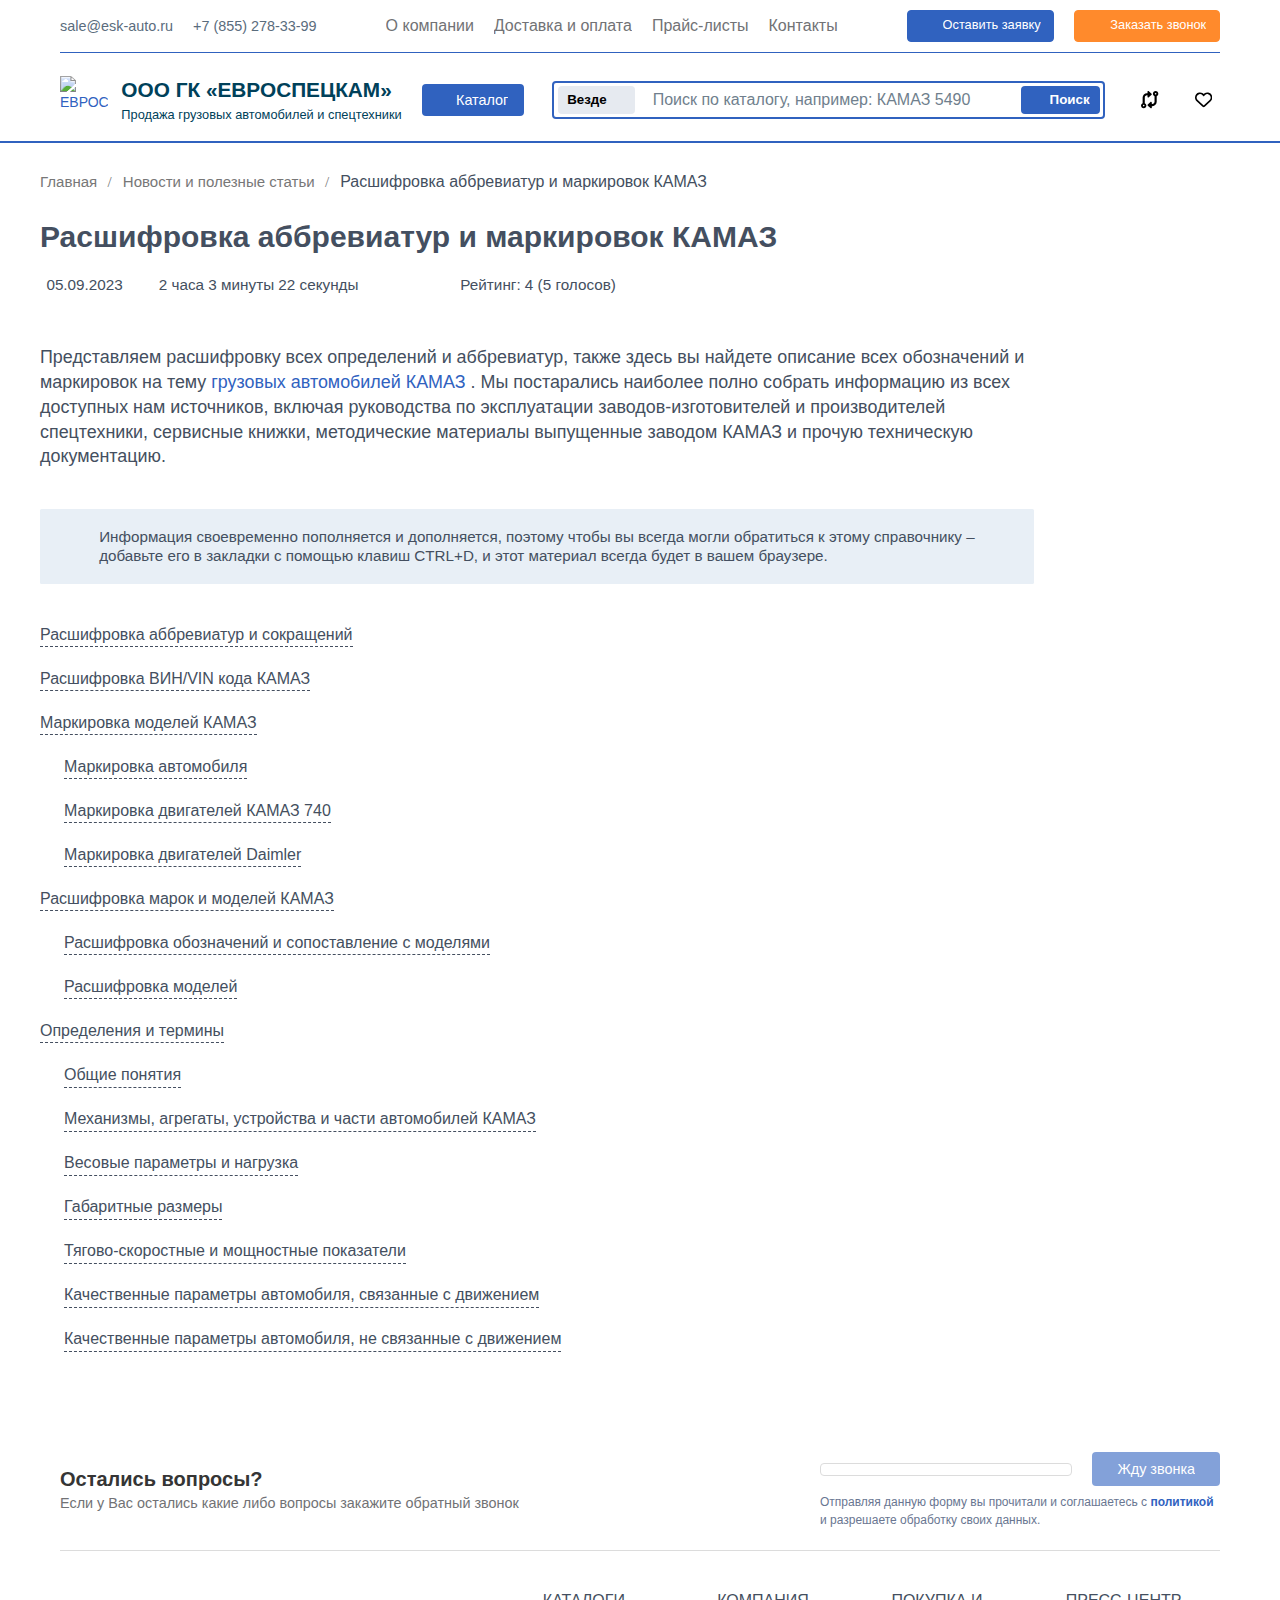
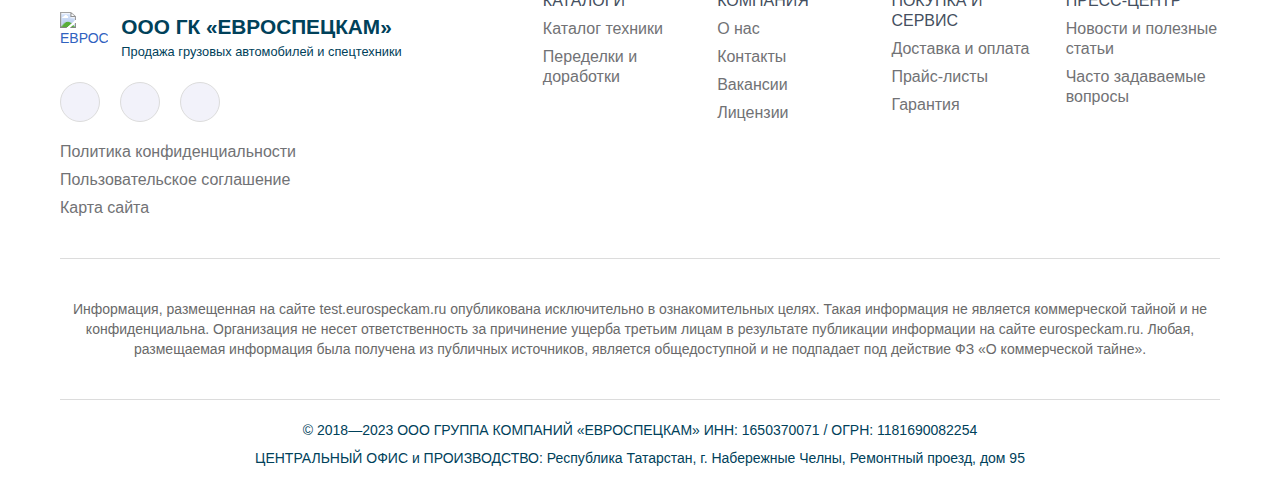
==== commit 5c1d315d: "Add files via upload" ====
--- a/index.html
+++ b/index.html
@@ -54,7 +54,7 @@
 		<style data-level="2">
 			@charset "UTF-8";:root{--body-font-family: Arial, sans-serif;--body-font-size: 0.875rem;--border-width: 0.0625rem;--border-style: solid;--border-color: #dcdcdc;--border-radius: 0.25rem;--padding-y: 1.25rem;--padding-x: 1.25rem;--gap-flex: 1.25rem;--transition-duration: 0.15s;--transition-timing-function: ease-in-out;--letter-spacing: 0.0313rem;--color-link: #3062BF;--color-hover-link: #3062BF;--box-shadow: 0 0.25rem 0.5rem rgba(0, 0, 0, 0.1)}.page-alert-inner{position:fixed;top:0;right:0;bottom:0;left:0;width:100%;height:100%;overflow:hidden;outline:0;display:flex;justify-content:center;align-items:center;transition:all var(--transition-duration) var(--transition-timing-function);z-index:9999;opacity:0;visibility:hidden}@media (min-width:576px){.page-alert-inner{background-color:rgba(0, 0, 0, 0.35)}}.page-alert-inner.show{opacity:1;visibility:visible}.page-alert-inner .alert-content-inner{width:100%;display:flex;flex-direction:column;gap:var(--gap-flex);background-color:white;padding:var(--padding-y) var(--padding-x);transition:all var(--transition-duration) var(--transition-timing-function)}@media (min-width:576px){.page-alert-inner .alert-content-inner{max-height:calc(100vh - calc(var(--padding-y) + var(--padding-x)));border:var(--border-width) var(--border-style) var(--border-color);border-radius:var(--border-radius);max-width:30rem}.page-alert-inner .alert-content-inner.size-md-inner{max-width:40rem}.page-alert-inner .alert-content-inner.size-lg-inner{max-width:50rem}}@media (max-width:575.98px){.page-alert-inner .alert-content-inner{height:100%}}.page-alert-inner .alert-content-inner.content-search-type-inner{padding-bottom:calc(var(--padding-y) * 2)}.page-alert-inner .content-header-inner{display:flex;justify-content:space-between;align-items:center;gap:var(--gap-flex);overflow:inherit}.page-alert-inner .content-header-inner .header-title-inner{font-size:1.6rem;color:#444f60;font-weight:400;line-height:2rem;white-space:nowrap;overflow:hidden;text-overflow:ellipsis}@media (max-width:575.98px){.page-alert-inner .content-header-inner .header-title-inner{font-size:1.2rem}}.page-alert-inner .content-header-inner .header-title-inner .title-span-inner{background-color:yellow;padding:0 0.3rem;font-weight:600}.page-alert-inner .content-header-inner .header-close-inner{display:flex;align-items:center;justify-content:center;transition:all var(--transition-duration) var(--transition-timing-function);user-select:none;background-color:transparent;border:none;border-radius:50rem;padding:0.5rem;cursor:pointer}.page-alert-inner .content-header-inner .header-close-inner:before{content:"";font-family:icomoon;font-size:1rem}.page-alert-inner .content-header-inner .header-close-inner:hover{background-color:#ddd}.page-alert-inner .content-body-inner{display:flex;flex-direction:column;gap:var(--gap-flex);font-size:0.9rem;overflow:hidden auto}@media (max-width:575.98px){.page-alert-inner .content-body-inner{overflow:hidden auto;height:100%}}.page-alert-inner .content-body-inner p{margin:0}.page-alert-inner .content-body-inner .body-introtext-inner{color:#a9abac;text-align:center;font-size:1rem}.page-alert-inner .content-body-inner .body-tag-inner{display:grid;grid-template-columns:repeat(3, 1fr);grid-gap:var(--gap-flex)}@media (max-width:767.98px){.page-alert-inner .content-body-inner .body-tag-inner{grid-template-columns:repeat(2, 1fr)}}@media (max-width:575.98px){.page-alert-inner .content-body-inner .body-tag-inner{grid-template-columns:repeat(1, 1fr)}}.page-alert-inner .content-body-inner .body-tag-inner .tag-item-inner{background-color:transparent;border:calc(var(--border-width) * 1.5) var(--border-style) var(--color-link);outline:none;cursor:pointer;padding:0.6rem 0.9375rem;border-radius:var(--border-radius);transition:all var(--transition-duration) var(--transition-timing-function);overflow:hidden;display:flex;align-items:center;gap:0.5rem;color:#444F60}.page-alert-inner .content-body-inner .body-tag-inner .tag-item-inner:hover{background-color:var(--color-link);color:white}.page-alert-inner .content-body-inner .body-tag-inner .tag-item-inner:hover path{fill:white}.page-alert-inner .content-body-inner .body-tag-inner svg{width:1.5rem;height:1.5rem}.page-alert-inner .content-body-inner .body-tag-inner svg path{transition:all var(--transition-duration) var(--transition-timing-function);fill:var(--color-link)}.page-alert-inner .content-body-inner .body-tag-inner .item-text-inner{font-size:0.9375rem;line-height:1.25rem;white-space:nowrap;overflow:hidden;text-overflow:ellipsis}.page-alert-inner .content-body-inner .body-category-inner{display:grid;grid-template-columns:repeat(2, 1fr);grid-gap:var(--gap-flex)}@media (max-width:575.98px){.page-alert-inner .content-body-inner .body-category-inner{grid-template-columns:repeat(1, 1fr)}}.page-alert-inner .content-body-inner .body-category-inner .category-item-inner{background-color:transparent;border:none;outline:none;cursor:pointer;padding:0;transition:all var(--transition-duration) var(--transition-timing-function);overflow:hidden;display:flex;align-items:center;gap:1rem;color:#444F60}.page-alert-inner .content-body-inner .body-category-inner .category-item-inner:hover{color:var(--color-link)}.page-alert-inner .content-body-inner .body-category-inner .category-item-inner svg{width:1.25rem;height:1.25rem}.page-alert-inner .content-body-inner .body-category-inner .category-item-inner .item-text-inner{display:block;white-space:nowrap;overflow:hidden;text-overflow:ellipsis;font-size:0.9375rem}.page-alert-inner .content-body-inner .body-field-inner{display:flex;flex-direction:column;gap:0.5rem}.page-alert-inner .content-body-inner .body-field-inner .field-label-inner{display:flex;align-items:center;flex-wrap:nowrap;gap:0.3rem;font-size:0.9rem;font-weight:600}.page-alert-inner .content-body-inner .body-field-inner .field-label-inner.required:after{content:"*";color:red}.page-alert-inner .content-body-inner .body-field-inner .field-control-inner{display:flex;align-items:center;gap:0.8rem;transition:all var(--transition-duration) var(--transition-timing-function);border:var(--border-width) var(--border-style) var(--border-color);border-radius:var(--border-radius);padding:0.5rem 0.8rem;background-color:white}.page-alert-inner .content-body-inner .body-field-inner .field-control-inner:after{font-family:icomoon;font-size:1rem;line-height:1}.page-alert-inner .content-body-inner .body-field-inner .field-control-inner.success{border-color:#059669;color:#059669}.page-alert-inner .content-body-inner .body-field-inner .field-control-inner.success:after{content:""}.page-alert-inner .content-body-inner .body-field-inner .field-control-inner.error{border-color:#ef5350;color:#ef5350}.page-alert-inner .content-body-inner .body-field-inner .field-control-inner.error:after{content:""}.page-alert-inner .content-body-inner .body-field-inner .field-control-inner.focus{border-color:#0c83ff;box-shadow:0 0 0 0.125rem rgba(12, 131, 255, 0.25)}.page-alert-inner .content-body-inner .body-field-inner .control-input-inner{flex:1;width:100%;font-size:1rem;line-height:1.125rem;outline:none;border:none;resize:none}.page-alert-inner .content-body-inner .body-field-inner .field-validate-inner{display:flex;align-items:center;gap:calc(var(--gap-flex) / 2);font-size:0.9rem;overflow:hidden}.page-alert-inner .content-body-inner .body-field-inner .field-validate-inner:before{font-family:icomoon;width:1.1rem;display:flex;justify-content:center;align-items:center}.page-alert-inner .content-body-inner .body-field-inner .field-validate-inner.error{color:#ef5350}.page-alert-inner .content-body-inner .body-field-inner .field-validate-inner.error:before{content:""}.page-alert-inner .content-body-inner .body-action-inner{display:flex;align-items:center;gap:var(--gap-flex)}.page-alert-inner .content-body-inner .body-action-inner .action-button-inner{background-color:transparent;border:calc(var(--border-width) * 1.5) var(--border-style) transparent;outline:none;cursor:pointer;padding:0.5rem 1rem;border-radius:var(--border-radius);transition:all var(--transition-duration) var(--transition-timing-function);color:#333;overflow:hidden;display:flex;justify-content:center;align-items:center;gap:1rem}.page-alert-inner .content-body-inner .body-action-inner .action-button-inner:hover{background-color:#e1e5eb}.page-alert-inner .content-body-inner .body-action-inner .action-button-inner.button-success-inner{background-color:#25b372;border-color:#25b372;color:white}.page-alert-inner .content-body-inner .body-action-inner .action-button-inner.button-success-inner:hover{background-color:#219e65;border-color:#219e65}.page-alert-inner .content-body-inner .body-action-inner .button-text-inner{display:block;white-space:nowrap;overflow:hidden;text-overflow:ellipsis;font-size:0.9rem;user-select:none}.page-alert-inner .content-body-inner .body-button-inner{background-color:var(--color-link);border:calc(var(--border-width) * 1.5) var(--border-style) transparent;outline:none;cursor:pointer;font-size:0.9rem;padding:0.5rem 1rem;border-radius:var(--border-radius);transition:all var(--transition-duration) var(--transition-timing-function);color:white;overflow:hidden;display:flex;justify-content:center;align-items:center;gap:calc(var(--gap-flex) - .55rem)}.page-alert-inner .content-body-inner .body-button-inner:not(.disabled):hover{background-color:var(--color-hover-link);border-color:var(--color-hover-link);color:white}.page-alert-inner .content-body-inner .body-button-inner.disabled{background-color:rgba(48, 98, 191, 0.6);cursor:default}.page-alert-inner .content-body-inner .body-button-inner .button-text-inner{display:block;white-space:nowrap;overflow:hidden;text-overflow:ellipsis;font-size:0.9rem;user-select:none}.page-alert-inner .content-body-inner .body-notclose-inner{background-color:transparent;border:none;outline:none;cursor:pointer;font-size:0.9rem;padding:0;color:#999;overflow:hidden;text-decoration:underline;width:fit-content;margin-left:auto}.switch-checkbox-inner{display:flex;align-items:center;gap:calc(var(--gap-flex) / 1.5)}.switch-checkbox-inner .checkbox-checked-inner{position:relative;display:block;height:2.125rem;width:3.8125rem;min-width:3.8125rem;border:calc(var(--border-width) * 2) var(--border-style) #cecece;border-radius:50rem;transition:all var(--transition-duration) var(--transition-timing-function);cursor:pointer}.switch-checkbox-inner .checkbox-checked-inner.active{border-color:var(--color-link)}.switch-checkbox-inner .checkbox-checked-inner.active:before{content:"";background-color:var(--color-link);transform:translateX(100%)}.switch-checkbox-inner .checkbox-checked-inner.active+.checkbox-label-inner{color:black}.switch-checkbox-inner .checkbox-checked-inner:before{content:"";font-family:"icomoon";color:white;position:absolute;top:0.125rem;left:0.125rem;height:1.625rem;width:1.625rem;border-radius:50rem;background-color:#cecece;display:flex;justify-content:center;align-items:center;transform:translateX(0);transition:all var(--transition-duration) var(--transition-timing-function)}.switch-checkbox-inner .checkbox-label-inner{font-size:0.9rem;color:#697691;line-height:1.1rem}@media (max-width:sm - 0.02){.switch-checkbox-inner .checkbox-label-inner{font-size:0.8rem}}.switch-checkbox-inner .checkbox-label-inner a{font-weight:600}.phone-chosen-inner{display:flex;align-items:center;gap:calc(var(--gap-flex) / 2);flex:1;transition:all var(--transition-duration) var(--transition-timing-function);border:var(--border-width) var(--border-style) var(--border-color);border-radius:var(--border-radius);background-color:white;padding:0.35rem;padding-right:calc(var(--gap-flex) / 1.5)}@media (max-width:575.98px){.phone-chosen-inner{width:100%}}.phone-chosen-inner:after{font-family:icomoon;font-size:1rem;line-height:1}.phone-chosen-inner.success{border-color:#059669;color:#059669}.phone-chosen-inner.success:after{content:""}.phone-chosen-inner.error{border-color:#ef5350;color:#ef5350}.phone-chosen-inner.error:after{content:""}.phone-chosen-inner.focus{border-color:var(--color-hover-link);box-shadow:0 0 0 0 transparent, 0 0 0 0.125rem rgba(48, 98, 191, 0.25)}.phone-chosen-inner .chosen-selected-inner{display:flex;position:relative;width:5rem}.phone-chosen-inner .chosen-selected-inner .selected-button-inner{background-color:#e1e5eb;padding:0.383rem 0.6rem;transition:all var(--transition-duration) var(--transition-timing-function);border-radius:var(--border-radius);border:none;outline:none;cursor:pointer;display:flex;justify-content:center;align-items:center;gap:0.5rem;padding:0.3rem 0.6rem;width:100%;user-select:none}.phone-chosen-inner .chosen-selected-inner .selected-button-inner:hover{background-color:#cad1dc}.phone-chosen-inner .chosen-selected-inner .selected-dropdown-inner{transition:all var(--transition-duration) var(--transition-timing-function);display:none;opacity:0;visibility:hidden;z-index:6000;position:absolute;top:27px;background-color:white;border:var(--border-width) var(--border-style) var(--border-color);width:100%}.phone-chosen-inner .chosen-selected-inner .selected-dropdown-inner.active{display:flex;flex-direction:column;opacity:1;visibility:visible}.phone-chosen-inner .chosen-selected-inner .selected-dropdown-inner .dropdown-item-inner{transition:all var(--transition-duration) var(--transition-timing-function);display:flex;align-items:center;gap:0.5rem;padding:0.5rem 0.6rem;cursor:pointer;user-select:none}.phone-chosen-inner .chosen-selected-inner .selected-dropdown-inner .dropdown-item-inner:hover,.phone-chosen-inner .chosen-selected-inner .selected-dropdown-inner .dropdown-item-inner.active{background-color:#E5E7EB}.phone-chosen-inner .chosen-selected-inner .button-flag-inner,.phone-chosen-inner .chosen-selected-inner .item-flag-inner{display:block;height:0.9375rem}.phone-chosen-inner .chosen-selected-inner .button-text-inner,.phone-chosen-inner .chosen-selected-inner .item-prefix-inner{line-height:1;font-size:1rem}.phone-chosen-inner .chosen-selected-inner .button-text-inner:before,.phone-chosen-inner .chosen-selected-inner .item-prefix-inner:before{content:"+"}.phone-chosen-inner .chosen-format-inner{display:flex;align-items:center;line-height:1;flex:1}.phone-chosen-inner .chosen-format-inner .format-input-inner{border:none;outline:none;padding:0;flex:1;font-size:1rem;line-height:1.125rem;width:100%}.phone-chosen-inner .chosen-format-inner .format-input-inner::-webkit-outer-spin-button,.phone-chosen-inner .chosen-format-inner .format-input-inner::-webkit-inner-spin-button{appearance:none}@font-face{font-family:"Font Awesome 6 Brands";font-style:normal;font-weight:400;font-display:block;src:url(/media/tpl_esk/fonts/fa-brands-400.woff2) format("woff2"), url(/media/tpl_esk/fonts/fa-brands-400.ttf) format("truetype")}@font-face{font-family:"icomoon";src:url(/media/tpl_esk/fonts/icomoon.woff) format("woff"), url(/media/tpl_esk/fonts/icomoon.ttf) format("truetype");font-weight:400;font-style:normal;font-display:swap}.container{width:100%;max-width:75rem;padding-left:var(--padding-x);padding-right:var(--padding-x);margin-left:auto;margin-right:auto}.content-breadcrumb-inner{display:flex;align-items:center;gap:calc(var(--gap-flex) / 2);padding-bottom:0.6rem;border-bottom:var(--border-width) var(--border-style) var(--color-link);overflow:auto hidden}.content-breadcrumb-inner .item-link-inner,.content-breadcrumb-inner .breadcrumb-active-inner{font-size:1rem}.content-breadcrumb-inner .breadcrumb-item-inner{display:flex;gap:calc(var(--gap-flex) / 2)}.content-breadcrumb-inner .breadcrumb-item-inner:after{content:"";font-family:icomoon;font-size:1rem}.content-breadcrumb-inner .item-link-inner{white-space:nowrap;overflow:hidden}.content-breadcrumb-inner .item-link-inner:hover{color:var(--color-link);text-decoration:revert}.content-breadcrumb-inner .breadcrumb-active-inner{color:#00415a}.content-breadcrumb-inner .breadcrumb-active-inner .active-text-inner{white-space:nowrap;overflow:hidden}.button-loader-inner{position:relative;cursor:default !important;pointer-events:none}.button-loader-inner .loader-label{opacity:0.5;z-index:99;user-select:none}.button-loader-inner:before,.button-loader-inner:after{background-color:transparent !important}.button-loader-inner .button-text-inner{opacity:0.5}.button-loader-inner .loading-spinner-inner{position:absolute;display:flex;justify-content:center;align-items:center;gap:0.3rem;top:0;right:0;bottom:0;left:0;transition:all 0.5s ease-in-out;visibility:visible;z-index:100}.button-loader-inner .loading-spinner-inner .spinner-one-inner,.button-loader-inner .loading-spinner-inner .spinner-two-inner,.button-loader-inner .loading-spinner-inner .spinner-tree-inner{display:inline-block;width:1rem;height:1rem;border-radius:100%;background-color:white;animation:1.4s ease-in-out 0s normal both infinite bouncedelay;transition:all 0.3s ease}.button-loader-inner .loading-spinner-inner .spinner-one-inner{animation-delay:-0.32s}.button-loader-inner .loading-spinner-inner .spin-two{animation-delay:-0.16s}@keyframes bouncedelay{0%,80%,100%{transform:scale(0)}40%{transform:scale(0.8)}}.page-header-inner{position:relative;border-bottom:calc(var(--border-width) * 2) var(--border-style) var(--color-link)}.page-header-inner .container{display:flex;flex-direction:column;gap:var(--gap-flex);padding-top:calc(var(--padding-y) / 2);padding-bottom:calc(var(--padding-x) / 1.5)}.page-header-inner .header-top-inner{display:flex;align-items:center;gap:var(--gap-flex);overflow:hidden;padding-bottom:calc(var(--gap-flex) / 2);border-bottom:var(--border-width) var(--border-style) var(--color-link)}@media (max-width:575.98px){.page-header-inner .header-top-inner{display:grid;grid-template-columns:repeat(2, 1fr);grid-template-areas:"contact contact" "zakaz zvonok";grid-gap:1.25rem}.page-header-inner .header-top-inner .top-contact-inner{grid-area:contact}.page-header-inner .header-top-inner .top-zakaz-inner{grid-area:zakaz}.page-header-inner .header-top-inner .top-zvonok-inner{grid-area:zvonok}}@media (min-width:768px){.page-header-inner .header-top-inner.fixed{position:fixed;top:-100%;z-index:1000;background-color:white;margin-left:-1.25rem;width:100%;max-width:75rem;box-shadow:var(--box-shadow);padding:calc(var(--padding-y) / 2) var(--padding-x) calc(var(--padding-x) / 1.5);transition:top 1s var(--transition-timing-function)}.page-header-inner .header-top-inner.fixed.in{top:0}}.page-header-inner .header-top-inner .top-contact-inner{display:flex;align-items:center;gap:var(--gap-flex);overflow:hidden}@media (min-width:576px) and (max-width:1199.98px){.page-header-inner .header-top-inner .top-contact-inner{margin-right:auto}}@media (max-width:575.98px){.page-header-inner .header-top-inner .top-contact-inner{justify-content:center}}.page-header-inner .header-top-inner .top-contact-inner .contact-link-inner{color:#5a6c7d;overflow:hidden}.page-header-inner .header-top-inner .top-contact-inner .contact-link-inner:hover{color:var(--color-hover-link)}.page-header-inner .header-top-inner .top-contact-inner .contact-link-inner .link-text-inner{display:block;white-space:nowrap;overflow:hidden;text-overflow:ellipsis;font-size:0.9rem;line-height:1.15rem}.page-header-inner .header-top-inner .top-menu-inner{display:flex;justify-content:center;align-items:center;gap:var(--gap-flex);overflow:hidden;flex:1}@media (max-width:1199.98px){.page-header-inner .header-top-inner .top-menu-inner{display:none}}.page-header-inner .header-top-inner .top-menu-inner .menu-link-inner{overflow:hidden;width:fit-content}.page-header-inner .header-top-inner .top-menu-inner .menu-link-inner:hover,.page-header-inner .header-top-inner .top-menu-inner .menu-link-inner.active{text-decoration-color:#717275}.page-header-inner .header-top-inner .top-menu-inner .menu-link-inner .link-text-inner{color:#717275;display:block;white-space:nowrap;overflow:hidden;text-overflow:ellipsis;font-size:1rem}.page-header-inner .header-top-inner .top-button-inner{background-color:transparent;border:calc(var(--border-width) * 1.5) var(--border-style) transparent;outline:none;cursor:pointer;padding:0.3rem 0.8rem;border-radius:var(--border-radius);transition:all var(--transition-duration) var(--transition-timing-function);color:white;overflow:hidden;display:flex;justify-content:center;align-items:center;gap:calc(var(--gap-flex) - .55rem)}@media (min-width:576px){.page-header-inner .header-top-inner .top-button-inner:before{font-family:icomoon;position:relative;top:-0.0625rem}}.page-header-inner .header-top-inner .top-button-inner.top-zakaz-inner{background-color:var(--color-link);border-color:var(--color-link)}.page-header-inner .header-top-inner .top-button-inner.top-zakaz-inner:hover{background-color:transparent;color:var(--color-link)}@media (min-width:576px){.page-header-inner .header-top-inner .top-button-inner.top-zakaz-inner:before{content:""}}.page-header-inner .header-top-inner .top-button-inner.top-zvonok-inner{background-color:#FF8A2C;border-color:#FF8A2C}.page-header-inner .header-top-inner .top-button-inner.top-zvonok-inner:hover{background-color:transparent;color:#FF8A2C}@media (min-width:576px){.page-header-inner .header-top-inner .top-button-inner.top-zvonok-inner:before{content:""}}.page-header-inner .header-top-inner .top-button-inner .button-text-inner{display:block;white-space:nowrap;overflow:hidden;text-overflow:ellipsis;font-size:0.8rem;line-height:1.05rem;user-select:none;pointer-events:none}.page-header-inner .header-main-inner{display:flex;align-items:center;gap:var(--gap-flex)}@media (max-width:575.98px){.page-header-inner .header-main-inner{flex-direction:column;gap:1rem}}.page-header-inner .header-main-inner .main-logo-inner{display:flex;align-items:center;gap:calc(var(--gap-flex) / 1.5);overflow:hidden}@media (max-width:991.98px){.page-header-inner .header-main-inner .main-logo-inner{flex:1}}.page-header-inner .header-main-inner .main-logo-inner:hover{text-decoration:none}.page-header-inner .header-main-inner .main-logo-inner .logo-image-inner{width:3rem;height:3rem;user-select:none;transition:all var(--transition-duration) var(--transition-timing-function)}@media (max-width:1023.98px){.page-header-inner .header-main-inner .main-logo-inner .logo-image-inner{width:2.5rem;height:2.5rem}}.page-header-inner .header-main-inner .main-logo-inner .logo-body-inner{display:flex;flex-direction:column;gap:0.3rem;overflow:hidden}.page-header-inner .header-main-inner .main-logo-inner .body-title-inner{font-size:1.3rem;font-weight:600;white-space:nowrap;overflow:hidden;text-overflow:ellipsis;line-height:1.2;color:#00415a;transition:all var(--transition-duration) var(--transition-timing-function)}@media (max-width:1023.98px){.page-header-inner .header-main-inner .main-logo-inner .body-title-inner{font-size:1.1rem}}.page-header-inner .header-main-inner .main-logo-inner .body-slogan-inner{font-size:0.8rem;white-space:nowrap;overflow:hidden;text-overflow:ellipsis;line-height:1.1;transition:all var(--transition-duration) var(--transition-timing-function);color:#00415a}@media (max-width:1023.98px){.page-header-inner .header-main-inner .main-logo-inner .body-slogan-inner{font-size:0.6rem}}.page-header-inner .header-main-inner .main-catalog-inner{background-color:var(--color-link);border:none;color:white;padding:0.5rem 1rem;border-radius:var(--border-radius);transition:all var(--transition-duration) var(--transition-timing-function);overflow:hidden;display:flex;justify-content:center;align-items:center;gap:0.5rem;cursor:pointer}@media (max-width:575.98px){.page-header-inner .header-main-inner .main-catalog-inner{display:none}}.page-header-inner .header-main-inner .main-catalog-inner:before{content:"";font-family:icomoon;position:relative;top:-0.0625rem}.page-header-inner .header-main-inner .main-catalog-inner.active:before{content:""}.page-header-inner .header-main-inner .main-catalog-inner .catalog-text-inner{display:block;white-space:nowrap;overflow:hidden;text-overflow:ellipsis;font-size:0.9rem;user-select:none;pointer-events:none}.page-header-inner .header-main-inner .main-search-toggle-inner{background-color:var(--color-link);border:none;color:white;padding:0.5rem 1rem;border-radius:var(--border-radius);transition:all var(--transition-duration) var(--transition-timing-function);overflow:hidden;display:none;justify-content:center;align-items:center;gap:0.5rem;cursor:pointer}.page-header-inner .header-main-inner .main-search-toggle-inner:before{content:"";font-family:icomoon;position:relative;top:-0.0625rem}.page-header-inner .header-main-inner .main-search-toggle-inner .search-toggle-text-inner{display:block;white-space:nowrap;overflow:hidden;text-overflow:ellipsis;font-size:0.9rem;user-select:none;pointer-events:none}@media (max-width:991.98px){.page-header-inner .header-main-inner .main-search-toggle-inner{display:flex}}@media (max-width:575.98px){.page-header-inner .header-main-inner .main-search-toggle-inner{display:none}}.page-header-inner .header-main-inner .main-search-inner{flex:1}@media (max-width:991.98px){.page-header-inner .header-main-inner .main-search-inner{transition:all var(--transition-duration) var(--transition-timing-function);display:none;flex-direction:column}.page-header-inner .header-main-inner .main-search-inner.fixed{z-index:9000;position:fixed;top:0;left:0;width:100vw;height:100vh;background-color:white;opacity:0;visibility:hidden;display:flex}.page-header-inner .header-main-inner .main-search-inner.in{opacity:1;visibility:visible}.page-header-inner .header-main-inner .main-search-inner .search-header-inner{display:flex !important;justify-content:space-between;align-items:center;gap:var(--gap-flex);overflow:inherit;width:100%;padding:calc(var(--padding-y) / 2) var(--padding-x);border-bottom:var(--border-width) var(--border-style) var(--border-color);z-index:6000;background-color:white}.page-header-inner .header-main-inner .main-search-inner .search-header-inner .header-title-inner{font-size:1.5rem;color:#444f60;font-weight:400;line-height:2rem;white-space:nowrap;overflow:hidden;text-overflow:ellipsis}.page-header-inner .header-main-inner .main-search-inner .search-header-inner .header-close-inner{display:flex;align-items:center;justify-content:center;transition:all var(--transition-duration) var(--transition-timing-function);user-select:none;background-color:transparent;border:none;border-radius:50rem;padding:0.5rem;cursor:pointer}.page-header-inner .header-main-inner .main-search-inner .search-header-inner .header-close-inner:before{content:"";font-family:icomoon;font-size:1rem}.page-header-inner .header-main-inner .main-search-inner .search-header-inner .header-close-inner:hover{background-color:#ddd}.page-header-inner .header-main-inner .main-search-inner .search-content-inner{background-color:white;z-index:6000;border:none !important;border-radius:unset !important;padding:0.5rem;border-bottom:var(--border-width) var(--border-style) var(--border-color) !important}.page-header-inner .header-main-inner .main-search-inner .search-result-inner{display:flex;flex-direction:column;gap:calc(var(--padding-y) / 2)}}@media (max-width:991.98px) and (min-width:1200px){.page-header-inner .header-main-inner .main-search-inner .search-header-inner{display:none}}@media (max-width:991.98px) and (max-width:575.98px){.page-header-inner .header-main-inner .main-search-inner .search-header-inner .header-title-inner{font-size:1.2rem}}@media (min-width:992px){.page-header-inner .header-main-inner .main-search-inner.active{position:relative}.page-header-inner .header-main-inner .main-search-inner.active .search-content-inner{background-color:white;z-index:6000;border:0.5rem var(--border-style) white}.page-header-inner .header-main-inner .main-search-inner.active .search-result-inner{display:flex;flex-direction:column;gap:1rem;opacity:1;visibility:visible}}.page-header-inner .header-main-inner .main-search-inner.active .search-backdrop-inner{opacity:1;visibility:visible}.page-header-inner .header-main-inner .main-search-inner .search-header-inner{display:none}.page-header-inner .header-main-inner .main-search-inner .search-content-inner{border:0.5rem var(--border-style) transparent;border-radius:0.5rem 0.5rem 0 0;position:relative}.page-header-inner .header-main-inner .main-search-inner .content-form-inner{border:calc(var(--border-width) * 2) var(--border-style) var(--color-link);padding:0.2rem;border-radius:var(--border-radius);display:flex;align-items:center;gap:1rem}.page-header-inner .header-main-inner .main-search-inner .form-input-inner{flex:1;border:none;font-size:1rem;outline:none;color:#001a34;width:100%}.page-header-inner .header-main-inner .main-search-inner .form-input-inner::placeholder{color:#707f8d}.page-header-inner .header-main-inner .main-search-inner .form-button-inner,.page-header-inner .header-main-inner .main-search-inner .form-send-inner{background-color:transparent;transition:all var(--transition-duration) var(--transition-timing-function);border-radius:var(--border-radius);border:none;outline:none;cursor:pointer;display:flex;justify-content:center;align-items:center;gap:0.5rem;padding:0.3rem 0.6rem;font-weight:600}.page-header-inner .header-main-inner .main-search-inner .form-button-inner .spin-one,.page-header-inner .header-main-inner .main-search-inner .form-button-inner .spin-two,.page-header-inner .header-main-inner .main-search-inner .form-button-inner .spin-tree,.page-header-inner .header-main-inner .main-search-inner .form-send-inner .spin-one,.page-header-inner .header-main-inner .main-search-inner .form-send-inner .spin-two,.page-header-inner .header-main-inner .main-search-inner .form-send-inner .spin-tree{width:0.7rem;height:0.7rem}.page-header-inner .header-main-inner .main-search-inner .form-button-inner{background-color:rgba(14, 50, 103, 0.1);padding:0.383rem 0.6rem;max-width:calc(100% / 2 - 2.5rem);overflow:hidden}.page-header-inner .header-main-inner .main-search-inner .form-button-inner:hover{color:var(--color-link)}.page-header-inner .header-main-inner .main-search-inner .form-button-inner:after{content:"";font-family:icomoon}.page-header-inner .header-main-inner .main-search-inner .form-button-inner .button-text-inner{display:block;white-space:nowrap;overflow:hidden;text-overflow:ellipsis;user-select:none;pointer-events:none}.page-header-inner .header-main-inner .main-search-inner .form-send-inner{background-color:var(--color-link);border:calc(var(--border-width) * 1.5) var(--border-style) transparent;color:white}.page-header-inner .header-main-inner .main-search-inner .form-send-inner:before{content:"";font-family:icomoon;position:relative;top:-0.0625rem}.page-header-inner .header-main-inner .main-search-inner .form-send-inner:not(.disabled):hover{background-color:transparent;border-color:var(--color-link);color:var(--color-link)}.page-header-inner .header-main-inner .main-search-inner .form-send-inner.disabled{pointer-events:none;cursor:default;background-color:#3062BF}.page-header-inner .header-main-inner .main-search-inner .form-send-inner .send-text-inner{display:block;white-space:nowrap;overflow:hidden;text-overflow:ellipsis;user-select:none;pointer-events:none}@media (max-width:575.98px){.page-header-inner .header-main-inner .main-search-inner .form-send-inner .send-text-inner{display:none}}@media (max-width:575.98px){.page-header-inner .header-main-inner .main-search-inner .form-send-inner .loading-spinner-inner{display:none}}.page-header-inner .header-main-inner .main-search-inner .search-result-inner{z-index:6000;width:100%;background-color:white;overflow:hidden auto}@media (min-width:992px){.page-header-inner .header-main-inner .main-search-inner .search-result-inner{border:0.5rem var(--border-style) white;border-radius:0 0 0.5rem 0.5rem;max-height:calc(100vh - 9.375rem);position:absolute;top:2.875rem;display:none;opacity:0;visibility:hidden}}@media (max-width:991.98px){.page-header-inner .header-main-inner .main-search-inner .search-result-inner{padding-bottom:calc(var(--padding-y) / 2);height:100%}}@media (min-width:576px){.page-header-inner .header-main-inner .main-search-inner .search-result-inner{padding:calc(var(--padding-y) / 2) 0}}.page-header-inner .header-main-inner .main-search-inner .search-result-inner .result-tablist-inner{display:flex;align-items:center;border-bottom:var(--border-width) var(--border-style) var(--border-color)}@media (max-width:575.98px){.page-header-inner .header-main-inner .main-search-inner .search-result-inner .result-tablist-inner{display:grid;grid-template-columns:repeat(2, 1fr);grid-template-areas:"result result" "category history";grid-gap:0.5rem;padding:0.5rem}.page-header-inner .header-main-inner .main-search-inner .search-result-inner .result-tablist-inner .item-result-inner{grid-area:result}.page-header-inner .header-main-inner .main-search-inner .search-result-inner .result-tablist-inner .item-category-inner{grid-area:category}.page-header-inner .header-main-inner .main-search-inner .search-result-inner .result-tablist-inner .item-history-inner{grid-area:history}}.page-header-inner .header-main-inner .main-search-inner .search-result-inner .result-tablist-inner .tablist-item-inner{background-color:transparent;transition:all var(--transition-duration) var(--transition-timing-function);padding:0.5rem 1rem;font-weight:600;outline:none;overflow:hidden}@media (min-width:576px){.page-header-inner .header-main-inner .main-search-inner .search-result-inner .result-tablist-inner .tablist-item-inner{border:none;border-bottom:calc(var(--border-width) * 1.5) var(--border-style) transparent}}@media (max-width:575.98px){.page-header-inner .header-main-inner .main-search-inner .search-result-inner .result-tablist-inner .tablist-item-inner{border:calc(var(--border-width) * 1.5) var(--border-style) var(--border-color);background-color:#f2f2f2;width:100%}}.page-header-inner .header-main-inner .main-search-inner .search-result-inner .result-tablist-inner .tablist-item-inner:hover{color:#333;cursor:pointer}.page-header-inner .header-main-inner .main-search-inner .search-result-inner .result-tablist-inner .tablist-item-inner.active{border-color:var(--color-hover-link);color:#333}.page-header-inner .header-main-inner .main-search-inner .search-result-inner .result-tablist-inner .item-text-inner{display:block;white-space:nowrap;overflow:hidden;text-overflow:ellipsis;user-select:none;text-align:center;pointer-events:none}.page-header-inner .header-main-inner .main-search-inner .search-result-inner .result-tabcontent-inner{display:flex;flex-direction:column}.page-header-inner .header-main-inner .main-search-inner .search-result-inner .tabcontent-item-inner{flex:1;display:none;flex-direction:column;gap:0.3rem;transition:all var(--transition-duration) var(--transition-timing-function);opacity:0;visibility:hidden}@media (max-width:575.98px){.page-header-inner .header-main-inner .main-search-inner .search-result-inner .tabcontent-item-inner{padding:0 0.5rem}}.page-header-inner .header-main-inner .main-search-inner .search-result-inner .tabcontent-item-inner.active{opacity:1;visibility:visible;display:flex}.page-header-inner .header-main-inner .main-search-inner .search-result-inner .tabcontent-item-inner.empty{color:#7f4624;text-align:center;font-weight:500}.page-header-inner .header-main-inner .main-search-inner .search-result-inner .tabcontent-item-inner .item-history-inner{padding:0.5rem 1rem;display:flex;align-items:center;gap:1rem;transition:all var(--transition-duration) var(--transition-timing-function);overflow:hidden}@media (max-width:575.98px){.page-header-inner .header-main-inner .main-search-inner .search-result-inner .tabcontent-item-inner .item-history-inner{padding:0.5rem}}.page-header-inner .header-main-inner .main-search-inner .search-result-inner .tabcontent-item-inner .item-history-inner:before{content:"";font-family:icomoon;position:relative;top:0.0625rem;font-size:1rem}.page-header-inner .header-main-inner .main-search-inner .search-result-inner .tabcontent-item-inner .item-history-inner:hover{cursor:pointer;background-color:#ebf7ff !important}.page-header-inner .header-main-inner .main-search-inner .search-result-inner .tabcontent-item-inner .item-history-inner:nth-child(odd){background-color:#f9f9f9}.page-header-inner .header-main-inner .main-search-inner .search-result-inner .tabcontent-item-inner .item-history-inner .history-text-inner{flex:1;white-space:nowrap;overflow:hidden;text-overflow:ellipsis;user-select:none}.page-header-inner .header-main-inner .main-search-inner .search-result-inner .tabcontent-item-inner .item-history-inner .history-type-inner{color:#757575;font-size:0.8rem;white-space:nowrap;overflow:hidden;text-overflow:ellipsis;user-select:none}.page-header-inner .header-main-inner .main-search-inner .search-result-inner .tabcontent-item-inner .item-history-inner .history-remove-inner{background-color:transparent;border:none;cursor:pointer;font-size:0.9rem;padding:0;outline:none;line-height:1;transition:all var(--transition-duration) var(--transition-timing-function);user-select:none;color:var(--border-color)}.page-header-inner .header-main-inner .main-search-inner .search-result-inner .tabcontent-item-inner .item-history-inner .history-remove-inner:before{content:"";font-family:icomoon;position:relative;top:0.0625rem}.page-header-inner .header-main-inner .main-search-inner .search-result-inner .tabcontent-item-inner .item-history-inner .history-remove-inner:hover{color:var(--color-link)}.page-header-inner .header-main-inner .main-search-inner .search-result-inner .tabcontent-item-inner .item-category-inner{padding:0.5rem 1rem;display:flex;align-items:center;gap:1rem;transition:all var(--transition-duration) var(--transition-timing-function);color:#00415a}.page-header-inner .header-main-inner .main-search-inner .search-result-inner .tabcontent-item-inner .item-category-inner:before{content:"";font-family:icomoon;position:relative;top:0.0625rem;font-size:1rem}.page-header-inner .header-main-inner .main-search-inner .search-result-inner .tabcontent-item-inner .item-category-inner:hover{background-color:#ebf7ff !important}.page-header-inner .header-main-inner .main-search-inner .search-result-inner .tabcontent-item-inner .item-category-inner:hover .item-text-inner{color:#ffa95c !important}.page-header-inner .header-main-inner .main-search-inner .search-result-inner .tabcontent-item-inner .item-category-inner:nth-child(odd){background-color:#f9f9f9}.page-header-inner .header-main-inner .main-search-inner .search-result-inner .tabcontent-item-inner .item-category-inner .item-text-inner{flex:1;white-space:nowrap;overflow:hidden;text-overflow:ellipsis;user-select:none;pointer-events:none;transition:all var(--transition-duration) var(--transition-timing-function)}.page-header-inner .header-main-inner .main-search-inner .search-result-inner .tabcontent-item-inner .item-category-inner .item-text-inner b{color:#ff7800}.page-header-inner .header-main-inner .main-search-inner .search-result-inner .tabcontent-item-inner .item-product-inner{display:flex;gap:1rem;padding:0.5rem}.page-header-inner .header-main-inner .main-search-inner .search-result-inner .tabcontent-item-inner .item-product-inner:hover{background-color:#ebf7ff !important}.page-header-inner .header-main-inner .main-search-inner .search-result-inner .tabcontent-item-inner .item-product-inner:hover .body-title-inner{color:#ffa95c !important}.page-header-inner .header-main-inner .main-search-inner .search-result-inner .tabcontent-item-inner .item-product-inner:nth-child(odd){background-color:#f9f9f9}.page-header-inner .header-main-inner .main-search-inner .search-result-inner .tabcontent-item-inner .item-product-inner .product-image-inner{width:60px;height:45px}.page-header-inner .header-main-inner .main-search-inner .search-result-inner .tabcontent-item-inner .item-product-inner .product-body-inner{display:flex;flex-direction:column;overflow:hidden}.page-header-inner .header-main-inner .main-search-inner .search-result-inner .tabcontent-item-inner .item-product-inner .product-body-inner .body-title-inner{color:#00415a;white-space:nowrap;overflow:hidden;text-overflow:ellipsis;transition:all var(--transition-duration) var(--transition-timing-function)}.page-header-inner .header-main-inner .main-search-inner .search-result-inner .tabcontent-item-inner .item-product-inner .product-body-inner .body-title-inner b{color:#ff7800}.page-header-inner .header-main-inner .main-search-inner .search-result-inner .tabcontent-item-inner .item-product-inner .product-body-inner .body-option-inner{display:flex;gap:0.5rem;overflow:hidden}.page-header-inner .header-main-inner .main-search-inner .search-result-inner .tabcontent-item-inner .item-product-inner .product-body-inner .body-option-inner .option-item-inner{color:#707f8d;display:flex;align-items:center;gap:0.5rem;overflow:hidden}.page-header-inner .header-main-inner .main-search-inner .search-result-inner .tabcontent-item-inner .item-product-inner .product-body-inner .body-option-inner .option-item-inner:not(:first-child):before{content:"/"}.page-header-inner .header-main-inner .main-search-inner .search-result-inner .tabcontent-item-inner .item-product-inner .product-body-inner .body-option-inner .option-item-inner .item-text-inner{white-space:nowrap;overflow:hidden;text-overflow:ellipsis}.page-header-inner .header-main-inner .main-search-inner .search-result-inner .tabcontent-item-inner .item-alert-inner{color:#7f4624;text-align:center;font-weight:500}.page-header-inner .header-main-inner .main-search-inner .search-backdrop-inner{position:fixed;top:0;right:0;bottom:0;left:0;background-color:rgba(0, 0, 0, 0.35);width:100%;height:100%;overflow-x:hidden;overflow-y:auto;outline:0;display:flex;justify-content:center;align-items:center;transition:all var(--transition-duration) var(--transition-timing-function);opacity:0;visibility:hidden;z-index:5000}.page-header-inner .header-main-inner .main-search-inner .search-dialog-inner{position:fixed;top:0;right:0;bottom:0;left:0;background-color:rgba(0, 0, 0, 0.35);width:100%;height:100%;overflow-x:hidden;overflow-y:auto;z-index:9999;display:none;justify-content:center;align-items:center;transition:all var(--transition-duration) var(--transition-timing-function);opacity:0;visibility:hidden}.page-header-inner .header-main-inner .main-search-inner .search-dialog-inner.in{display:flex;opacity:1;visibility:visible}.page-header-inner .header-main-inner .main-search-inner .search-dialog-inner .dialog-content-inner{position:relative;pointer-events:auto;max-width:40rem;width:100%;display:flex;flex-direction:column;background-color:white;border:var(--border-width) var(--border-style) var(--border-color);border-radius:var(--border-radius);padding:var(--padding-y) var(--padding-x)}.page-header-inner .header-main-inner .main-search-inner .search-dialog-inner .dialog-content-inner .content-type-inner{display:inline-flex;flex-wrap:wrap;gap:1rem}.page-header-inner .header-main-inner .main-search-inner .search-dialog-inner .dialog-content-inner .content-type-inner .type-button-inner{width:fit-content;cursor:pointer;display:block;white-space:nowrap;overflow:hidden;text-overflow:ellipsis;background-color:rgba(14, 50, 103, 0.1);border:none;padding:0.5rem 1rem;border-radius:var(--border-radius);color:#00415a}.page-header-inner .header-main-inner .main-search-inner .search-dialog-inner .dialog-content-inner .content-type-inner .type-button-inner:hover,.page-header-inner .header-main-inner .main-search-inner .search-dialog-inner .dialog-content-inner .content-type-inner .type-button-inner.active{background-color:rgba(14, 50, 103, 0.2)}.page-header-inner .header-main-inner .main-search-inner .search-dialog-inner .dialog-content-inner .content-type-inner .type-button-inner.active{font-weight:600}.page-header-inner .header-main-inner .main-search-inner .search-dialog-inner .dialog-content-inner .content-grid-inner{display:grid;grid-template-columns:repeat(2, 1fr);grid-gap:var(--gap-flex)}.page-header-inner .header-main-inner .main-link-inner{transition:all var(--transition-duration) var(--transition-timing-function);border-radius:var(--border-radius);font-weight:600;font-size:1.3rem;color:#001a34;padding:0.5rem;position:relative}.page-header-inner .header-main-inner .main-link-inner.active:after{content:"";font-family:icomoon;color:#f58646;font-weight:normal;font-size:1rem;position:absolute;top:-0.2rem;right:0;line-height:1}.page-header-inner .header-main-inner .main-link-inner:hover{background-color:rgba(14, 50, 103, 0.1);color:var(--color-hover-link)}.page-header-inner .header-main-inner .main-link-inner .link-svg-inner{transition:all var(--transition-duration) var(--transition-timing-function);width:1.0834rem;height:1.0834rem;display:block}@media (max-width:575.98px){.page-header-inner .header-main-inner .main-link-inner.compare,.page-header-inner .header-main-inner .main-link-inner.feature{display:none}}.page-header-inner .header-backdrop-inner{z-index:1050;position:fixed;top:0;left:0;width:100vw;height:100vh;background-color:rgba(0, 0, 0, 0.35);transition:all var(--transition-duration) var(--transition-timing-function);opacity:0;visibility:hidden}@media (max-width:575.98px){.page-header-inner .header-backdrop-inner{display:none}}.page-header-inner .header-backdrop-inner.active{opacity:1;visibility:visible}.page-modal-inner{position:fixed;top:0;right:0;bottom:0;left:0;background-color:rgba(0, 0, 0, 0.35);width:100%;height:100%;overflow-x:hidden;overflow-y:auto;outline:0;display:flex;justify-content:center;align-items:center;transition:all var(--transition-duration) var(--transition-timing-function);opacity:0;visibility:hidden}@media (max-width:575.98px){.page-modal-inner{padding:var(--padding-y) var(--padding-x)}}.page-modal-inner.in{opacity:1;visibility:visible}.page-modal-inner .modal-dialog-inner{position:relative;pointer-events:auto;max-width:30rem;width:100%;display:flex;flex-direction:column;background-color:white;border:var(--border-width) var(--border-style) var(--border-color);border-radius:var(--border-radius)}.page-modal-inner .modal-dialog-inner .dialog-header-inner{display:flex;justify-content:space-between;align-items:center;gap:var(--gap-flex);padding:var(--padding-y) var(--padding-x) 0;overflow:hidden}.page-modal-inner .modal-dialog-inner .dialog-header-inner .header-title-inner{font-size:1.6rem;color:#444f60;font-weight:400;line-height:2rem;white-space:nowrap;overflow:hidden;text-overflow:ellipsis}@media (max-width:575.98px){.page-modal-inner .modal-dialog-inner .dialog-header-inner .header-title-inner{font-size:1.2rem}}.page-modal-inner .modal-dialog-inner .dialog-header-inner .header-close-inner{display:flex;align-items:center;justify-content:center;transition:all var(--transition-duration) var(--transition-timing-function);user-select:none;background-color:transparent;border:none;border-radius:50rem;padding:0.5rem;cursor:pointer}.page-modal-inner .modal-dialog-inner .dialog-header-inner .header-close-inner:before{content:"";font-family:icomoon;font-size:1rem}.page-modal-inner .modal-dialog-inner .dialog-header-inner .header-close-inner:hover{background-color:#ddd}.page-modal-inner .modal-dialog-inner .content-form-inner{display:flex;flex-direction:column;gap:var(--gap-flex)}.page-modal-inner .modal-dialog-inner .dialog-content-inner{padding:var(--padding-y) var(--padding-x);display:flex;flex-direction:column;gap:var(--gap-flex);overflow:hidden}.page-modal-inner .modal-dialog-inner .dialog-footer-inner{border-top:var(--border-width) var(--border-style) var(--border-color);padding:calc(var(--padding-y) / 2) calc(var(--padding-x) / 2);display:flex;justify-content:end;align-items:center;gap:calc(var(--gap-flex) / 2);background-color:rgba(0, 0, 0, 0.015)}.page-modal-inner .modal-dialog-inner .dialog-footer-inner .footer-send-inner,.page-modal-inner .modal-dialog-inner .dialog-footer-inner .footer-close-inner{padding:0.5rem 1rem;border:var(--border-width) var(--border-style) #D1D5DB;background-color:#F3F4F6;border-radius:var(--border-radius);color:#1F2937;cursor:pointer;outline:none}.page-modal-inner .modal-dialog-inner .dialog-footer-inner .footer-send-inner:hover,.page-modal-inner .modal-dialog-inner .dialog-footer-inner .footer-close-inner:hover{border-color:#9CA3AF;background-color:#E5E7EB}.page-modal-inner .modal-dialog-inner .dialog-footer-inner .footer-close-inner{border-color:#EF4444;background-color:#EF4444;color:white}.page-modal-inner .modal-dialog-inner .dialog-footer-inner .footer-close-inner:hover{border-color:#d73d3d;background-color:#d73d3d}.page-modal-inner .modal-dialog-inner .dialog-footer-inner .footer-send-inner{border-color:var(--color-link);background-color:var(--color-link);color:white}.page-modal-inner .modal-dialog-inner .dialog-footer-inner .footer-send-inner:hover{border-color:var(--color-hover-link);background-color:var(--color-hover-link)}body{margin:0;font-family:var(--body-font-family);font-size:var(--body-font-size);font-weight:400;line-height:1.25rem;color:#353535;display:flex;flex-direction:column;flex:1;min-height:100vh;height:100%;position:relative;overflow-x:hidden}body.overflow-hidden{overflow:hidden}*,::after,::before{box-sizing:border-box}a{color:var(--color-link);text-decoration:none}a:hover{color:var(--color-hover-link);text-decoration:underline}.grecaptcha-badge{display:none !important}.page-content-inner{display:flex;flex-direction:column;flex:1}.page-content-inner .container{flex-grow:1;position:relative;display:flex;flex-direction:column;gap:calc(var(--gap-flex) * 2);padding-top:var(--padding-y);padding-bottom:calc(var(--padding-y) * 2)}.page-content-inner .content-catalog-inner{position:absolute;background-color:white;z-index:9999;transition:all var(--transition-duration) var(--transition-timing-function);display:none;opacity:0;visibility:hidden;height:100%}@media (min-width:768px){.page-content-inner .content-catalog-inner{top:0.0625rem;left:var(--padding-x);right:var(--padding-x);padding:var(--padding-y) var(--padding-x);max-height:calc(100vh - 8rem)}.page-content-inner .content-catalog-inner.active{display:flex;flex-direction:column;gap:var(--gap-flex)}}@media (max-width:767.98px){.page-content-inner .content-catalog-inner.active{position:fixed;top:0;left:0;width:100vw;height:100vh;opacity:0;visibility:hidden;display:flex;flex-direction:column;gap:0.5rem;padding-bottom:0.5rem}}.page-content-inner .content-catalog-inner.in{opacity:1;visibility:visible}.page-content-inner .content-catalog-inner .catalog-header-inner{display:flex;flex-direction:column;gap:var(--gap-flex);overflow:inherit;width:100%;padding:var(--padding-y) var(--padding-x)}@media (min-width:768px){.page-content-inner .content-catalog-inner .catalog-header-inner{display:none}}.page-content-inner .content-catalog-inner .catalog-header-inner .header-title-inner{display:flex;align-items:center;gap:0.5rem}.page-content-inner .content-catalog-inner .catalog-header-inner .header-title-inner .title-close-inner{background-color:transparent;border:none;outline:none;cursor:pointer;padding:0}@media (min-width:768px){.page-content-inner .content-catalog-inner .catalog-header-inner .header-title-inner .title-close-inner{display:none}}.page-content-inner .content-catalog-inner .catalog-header-inner .header-title-inner .title-close-inner .close-svg-inner{width:22px;height:13px}.page-content-inner .content-catalog-inner .catalog-header-inner .header-title-inner .title-text-inner{font-size:1rem;color:#444F60;line-height:1.125rem;white-space:nowrap;overflow:hidden;text-overflow:ellipsis;font-weight:600}.page-content-inner .content-catalog-inner .catalog-header-inner .header-close-inner{display:flex;align-items:center;justify-content:center;transition:all var(--transition-duration) var(--transition-timing-function);user-select:none;background-color:transparent;border:none;border-radius:50rem;padding:0.2815rem;cursor:pointer;margin-left:auto}.page-content-inner .content-catalog-inner .catalog-header-inner .header-close-inner .close-svg-inner{width:0.9375rem;height:0.9375rem}.page-content-inner .content-catalog-inner .catalog-content-inner{overflow:hidden auto;display:flex;gap:var(--gap-flex);flex-grow:1}@media (min-width:768px){.page-content-inner .content-catalog-inner .catalog-content-inner{-ms-overflow-style:-ms-autohiding-scrollbar;scrollbar-width:thin}.page-content-inner .content-catalog-inner .catalog-content-inner::-webkit-scrollbar{height:0.5rem;width:0.5rem}.page-content-inner .content-catalog-inner .catalog-content-inner::-webkit-scrollbar-track{background-color:#E8EFF6;border-radius:50rem}.page-content-inner .content-catalog-inner .catalog-content-inner::-webkit-scrollbar-thumb{background-color:#3062BF;border-radius:50rem}}@media (max-width:767.98px){.page-content-inner .content-catalog-inner .catalog-content-inner{flex-direction:column}}.page-content-inner .content-catalog-inner .catalog-tablist-inner{display:flex;flex-direction:column;gap:0.2rem;padding-right:1.25rem}@media (min-width:768px){.page-content-inner .content-catalog-inner .catalog-tablist-inner{border-right:calc(var(--border-width) * 1.5) var(--border-style) #ddd}}@media (max-width:767.98px){.page-content-inner .content-catalog-inner .catalog-tablist-inner{padding:0 calc(var(--padding-x) / 2)}}.page-content-inner .content-catalog-inner .catalog-tablist-inner .tablist-item-inner{padding:0.6rem calc(var(--padding-x) / 2);display:flex;align-items:center;gap:0.75rem;transition:all var(--transition-duration) var(--transition-timing-function);color:#00415a;cursor:pointer;background-color:transparent;border:none;border-radius:var(--border-radius);outline:none}.page-content-inner .content-catalog-inner .catalog-tablist-inner .tablist-item-inner:hover{background-color:#E8EFF6;text-decoration:none}.page-content-inner .content-catalog-inner .catalog-tablist-inner .item-icon-inner path,.page-content-inner .content-catalog-inner .catalog-tablist-inner .item-drop-inner path{fill:var(--color-link)}.page-content-inner .content-catalog-inner .catalog-tablist-inner .item-icon-inner{width:1.5rem;height:1.5rem}.page-content-inner .content-catalog-inner .catalog-tablist-inner .item-drop-inner{width:0.375rem;height:0.75rem}.page-content-inner .content-catalog-inner .catalog-tablist-inner .item-text-inner{flex:1;white-space:nowrap;overflow:hidden;text-overflow:ellipsis;user-select:none;text-align:left;pointer-events:none;font-size:0.9375rem;line-height:1.25rem}.page-content-inner .content-catalog-inner .catalog-tabcontent-inner{display:flex;flex-direction:column;flex:1}.page-content-inner .content-catalog-inner .tabcontent-item-inner{flex:1;display:none;flex-direction:column;gap:calc(var(--gap-flex) * 1.5);transition:all var(--transition-duration) var(--transition-timing-function);opacity:0;visibility:hidden}@media (max-width:767.98px){.page-content-inner .content-catalog-inner .tabcontent-item-inner{position:fixed;top:0;left:0;width:100vw;height:100vh;opacity:0;visibility:hidden;display:flex;flex-direction:column;gap:0.5rem;background-color:white}.page-content-inner .content-catalog-inner .tabcontent-item-inner.active{display:flex}.page-content-inner .content-catalog-inner .tabcontent-item-inner.in{opacity:1;visibility:visible}}@media (min-width:768px){.page-content-inner .content-catalog-inner .tabcontent-item-inner.active{display:flex}.page-content-inner .content-catalog-inner .tabcontent-item-inner.in{opacity:1;visibility:visible}}.page-content-inner .content-catalog-inner .tabcontent-item-inner .item-header-inner{display:flex;flex-direction:column;gap:var(--gap-flex);overflow:inherit;width:100%}@media (max-width:767.98px){.page-content-inner .content-catalog-inner .tabcontent-item-inner .item-header-inner{padding:var(--padding-y) var(--padding-x)}}.page-content-inner .content-catalog-inner .tabcontent-item-inner .item-header-inner .header-title-inner{font-size:1.5rem;line-height:1.55rem;color:#444F60;font-weight:700;display:flex;align-items:center;gap:0.5rem}@media (max-width:767.98px){.page-content-inner .content-catalog-inner .tabcontent-item-inner .item-header-inner .header-title-inner{font-size:1rem;line-height:1.125rem;font-weight:600}}.page-content-inner .content-catalog-inner .tabcontent-item-inner .item-header-inner .header-title-inner[data-counter]:after{content:attr(data-counter);font-size:0.9375rem;line-height:1.25rem;color:#444f60;font-weight:normal}@media (max-width:767.98px){.page-content-inner .content-catalog-inner .tabcontent-item-inner .item-header-inner .header-title-inner[data-counter]:after{display:none}}.page-content-inner .content-catalog-inner .tabcontent-item-inner .item-header-inner .header-title-inner .title-text-inner{color:#444F60}.page-content-inner .content-catalog-inner .tabcontent-item-inner .item-header-inner .header-title-inner .title-text-inner:hover{color:#3062BF;text-decoration:none}.page-content-inner .content-catalog-inner .tabcontent-item-inner .item-header-inner .header-title-inner .title-close-inner{background-color:transparent;border:none;outline:none;cursor:pointer;padding:0}@media (min-width:768px){.page-content-inner .content-catalog-inner .tabcontent-item-inner .item-header-inner .header-title-inner .title-close-inner{display:none}}.page-content-inner .content-catalog-inner .tabcontent-item-inner .item-header-inner .header-title-inner .title-close-inner .close-svg-inner{width:22px;height:13px}.page-content-inner .content-catalog-inner .tabcontent-item-inner .item-header-inner .header-close-inner{display:flex;align-items:center;justify-content:center;transition:all var(--transition-duration) var(--transition-timing-function);user-select:none;background-color:transparent;border:none;border-radius:50rem;padding:0.2815rem;cursor:pointer;margin-left:auto}@media (min-width:768px){.page-content-inner .content-catalog-inner .tabcontent-item-inner .item-header-inner .header-close-inner{display:none}}.page-content-inner .content-catalog-inner .tabcontent-item-inner .item-header-inner .close-svg-inner{width:0.9375rem;height:0.9375rem}.page-content-inner .content-catalog-inner .tabcontent-item-inner .item-grid-inner{display:grid;grid-template-columns:repeat(3, 1fr);grid-gap:calc(var(--gap-flex) * 3) var(--gap-flex)}@media (max-width:991.98px){.page-content-inner .content-catalog-inner .tabcontent-item-inner .item-grid-inner{grid-template-columns:repeat(2, 1fr)}}@media (max-width:767.98px){.page-content-inner .content-catalog-inner .tabcontent-item-inner .item-grid-inner{grid-template-columns:repeat(1, 1fr);padding:0 var(--padding-x) var(--padding-y);overflow:hidden auto;flex-grow:1;grid-gap:var(--gap-flex)}}.page-content-inner .content-catalog-inner .tabcontent-item-inner .grid-category-inner{display:flex;flex-direction:column;gap:var(--gap-flex)}.page-content-inner .content-catalog-inner .tabcontent-item-inner .category-link-inner{display:flex;align-items:center;gap:1rem;transition:all var(--transition-duration) var(--transition-timing-function);color:#444F60;cursor:pointer;background-color:transparent;border:none;border-radius:var(--border-radius);outline:none}.page-content-inner .content-catalog-inner .tabcontent-item-inner .category-link-inner:hover{color:#3062BF;text-decoration:none}@media (min-width:768px){.page-content-inner .content-catalog-inner .tabcontent-item-inner .category-link-inner:first-child{padding-bottom:0.5rem;font-weight:600;font-size:1rem;line-height:1.25rem}.page-content-inner .content-catalog-inner .tabcontent-item-inner .category-link-inner.hidden{display:none}}.page-content-inner .content-catalog-inner .tabcontent-item-inner .category-link-inner .item-drop-inner{display:none}.page-content-inner .content-catalog-inner .tabcontent-item-inner .category-link-inner .link-text-inner{font-size:0.9375rem;line-height:1.25rem;flex:1;white-space:nowrap;overflow:hidden;text-overflow:ellipsis;user-select:none;text-align:left;pointer-events:none;font-size:0.9375rem;line-height:1.25rem}@media (max-width:767.98px){.page-content-inner .content-catalog-inner .tabcontent-item-inner .category-link-inner .item-drop-inner{display:block;width:0.375rem;height:0.75rem}.page-content-inner .content-catalog-inner .tabcontent-item-inner .category-link-inner .item-drop-inner path{fill:var(--color-link)}}.page-content-inner .content-catalog-inner .tabcontent-item-inner .category-more-inner{background-color:transparent;outline:none;border:none;cursor:pointer;padding:0;color:var(--color-link);font-size:0.9375rem;line-height:1.25rem;width:fit-content;font-weight:600;border-bottom:calc(var(--border-width) * 2) dashed var(--color-link)}.page-content-inner .content-catalog-inner .tabcontent-item-inner .category-more-inner:not(.active):after{content:attr(data-total);padding-left:0.4rem}@media (max-width:767.98px){.page-content-inner .content-catalog-inner .tabcontent-item-inner .category-more-inner{display:none}}.page-content-inner .content-home-inner{display:flex;flex-direction:column;gap:calc(var(--gap-flex) * 2);padding-top:var(--padding-y);padding-bottom:var(--padding-y)}@media (max-width:767.98px){.page-content-inner .content-home-inner{gap:calc(var(--gap-flex) * 2)}}@media (max-width:575.98px){.page-content-inner .content-home-inner{gap:var(--gap-flex)}}.page-content-inner .content-home-inner .home-h1-inner{color:#3062BF;margin:0 0 1.5rem 0;font-size:2rem;text-align:center;line-height:2.5rem}.page-footer-inner{display:flex;flex-direction:column}.page-footer-inner .container{position:relative;display:flex;flex-direction:column;gap:calc(var(--gap-flex) * 2);padding-top:calc(var(--padding-y) * 2);padding-bottom:var(--padding-y);padding-top:calc(var(--padding-y) * 2);padding-bottom:var(--padding-y)}.page-footer-inner .footer-zvonok-inner{display:flex;justify-content:space-between;align-items:center;gap:var(--gap-flex);border-bottom:var(--border-width) var(--border-style) var(--border-color);padding-bottom:var(--padding-y)}@media (max-width:767.98px){.page-footer-inner .footer-zvonok-inner{flex-direction:column}.page-footer-inner .footer-zvonok-inner .body-title-inner,.page-footer-inner .footer-zvonok-inner .body-desc-inner{text-align:center}}.page-footer-inner .footer-zvonok-inner .zvonok-introtext-inner{display:flex;flex-direction:column;gap:0.3rem;flex:1}.page-footer-inner .footer-zvonok-inner .zvonok-introtext-inner .introtext-title-inner{font-size:1.25rem;font-weight:700}.page-footer-inner .footer-zvonok-inner .zvonok-introtext-inner .introtext-desc-inner{color:#717275;font-size:0.9rem}.page-footer-inner .footer-zvonok-inner .zvonok-content-inner{display:flex;flex-direction:column;gap:0.5rem;max-width:25rem}.page-footer-inner .footer-zvonok-inner .content-politica-inner{font-size:0.75rem;color:#697691;line-height:1.1rem}.page-footer-inner .footer-zvonok-inner .content-politica-inner a{font-weight:600}.page-footer-inner .footer-zvonok-inner .content-form-inner{display:flex;align-items:center;gap:var(--gap-flex)}@media (max-width:767.98px){.page-footer-inner .footer-zvonok-inner .content-form-inner{flex-direction:column}}.page-footer-inner .footer-zvonok-inner .form-button-inner{width:fit-content;background-color:var(--color-link);border:calc(var(--border-width) * 1.5) var(--border-style) transparent;color:white;padding:0.5rem 1.5rem;border-radius:var(--border-radius);transition:all var(--transition-duration) var(--transition-timing-function);overflow:hidden;cursor:pointer}.page-footer-inner .footer-zvonok-inner .form-button-inner:not(.disabled):hover{background-color:white;color:var(--color-link);border-color:#3062BF}.page-footer-inner .footer-zvonok-inner .form-button-inner.disabled{background-color:rgba(48, 98, 191, 0.6);cursor:default}.page-footer-inner .footer-zvonok-inner .form-button-inner .button-text-inner{display:block;white-space:nowrap;overflow:hidden;text-overflow:ellipsis;font-size:0.9rem;user-select:none;pointer-events:none}.page-footer-inner .footer-content-inner{display:flex;gap:var(--gap-flex)}@media (min-width:768px) and (max-width:1023.98px){.page-footer-inner .footer-content-inner{display:grid;grid-template-columns:repeat(4, 1fr);grid-gap:calc(var(--gap-flex) * 2) var(--gap-flex)}.page-footer-inner .footer-content-inner .content-info-inner{grid-column:1 /span 4}}@media (min-width:576px) and (max-width:767.98px){.page-footer-inner .footer-content-inner{display:grid;grid-template-columns:repeat(2, 1fr);grid-gap:calc(var(--gap-flex) * 2) var(--gap-flex)}.page-footer-inner .footer-content-inner .content-info-inner{grid-column:1 /span 2}.page-footer-inner .footer-content-inner .content-menu-inner{align-items:center}}@media (max-width:575.98px){.page-footer-inner .footer-content-inner{flex-direction:column}.page-footer-inner .footer-content-inner .content-menu-inner{align-items:center}}@media (min-width:1024px){.page-footer-inner .footer-content-inner .content-info-inner{display:flex;flex-direction:column;gap:var(--gap-flex);flex:3}}@media (min-width:576px) and (max-width:1023.98px){.page-footer-inner .footer-content-inner .content-info-inner{display:grid;grid-template-columns:auto 10.625rem;grid-gap:var(--gap-flex)}.page-footer-inner .footer-content-inner .content-info-inner .info-social-inner{justify-content:end}.page-footer-inner .footer-content-inner .content-info-inner .info-menu-inner{grid-column:1 /span 2;flex-direction:row;justify-content:center;gap:var(--gap-flex);flex-wrap:wrap}}@media (max-width:575.98px){.page-footer-inner .footer-content-inner .content-info-inner{display:flex;flex-direction:column;align-items:center;gap:var(--gap-flex);overflow:hidden}.page-footer-inner .footer-content-inner .content-info-inner .info-menu-inner{align-items:center}}.page-footer-inner .footer-content-inner .info-company-inner{display:flex;align-items:center;gap:calc(var(--gap-flex) / 1.5);overflow:hidden}.page-footer-inner .footer-content-inner .info-company-inner:hover{text-decoration:none}.page-footer-inner .footer-content-inner .company-logo-inner{width:3rem;height:3rem;user-select:none}.page-footer-inner .footer-content-inner .company-body-inner{display:flex;flex-direction:column;overflow:hidden}.page-footer-inner .footer-content-inner .company-body-inner .body-title-inner{font-size:1.3rem;font-weight:600;white-space:nowrap;overflow:hidden;text-overflow:ellipsis;line-height:1.5;color:#00415a;text-decoration:none}.page-footer-inner .footer-content-inner .company-body-inner .body-slogan-inner{font-size:0.8rem;white-space:nowrap;overflow:hidden;text-overflow:ellipsis;color:#00415a}.page-footer-inner .footer-content-inner .info-social-inner{display:flex;align-items:center;gap:var(--gap-flex)}.page-footer-inner .footer-content-inner .social-link-inner{background-color:#f2f2fa;width:2.5rem;height:2.5rem;display:flex;justify-content:center;align-items:center;border:var(--border-width) var(--border-style) var(--border-color);border-radius:50rem;color:#a9abac;text-decoration:none}.page-footer-inner .footer-content-inner .social-link-inner:before{font-family:"Font Awesome 6 Brands";line-height:1;font-size:1.2rem}.page-footer-inner .footer-content-inner .social-link-inner.youtube:before{content:"";color:#c4302b}.page-footer-inner .footer-content-inner .social-link-inner.youtube:hover{border-color:#c4302b}.page-footer-inner .footer-content-inner .social-link-inner.vk:before{content:"";color:#4a76a8}.page-footer-inner .footer-content-inner .social-link-inner.vk:hover{border-color:#4a76a8}.page-footer-inner .footer-content-inner .social-link-inner.ok:before{content:"";color:#f93}.page-footer-inner .footer-content-inner .social-link-inner.ok:hover{border-color:#f93}.page-footer-inner .footer-content-inner .content-menu-inner,.page-footer-inner .footer-content-inner .info-menu-inner{display:flex;flex-direction:column;gap:0.5rem;flex:1}@media (max-width:575.98px){.page-footer-inner .footer-content-inner .content-menu-inner,.page-footer-inner .footer-content-inner .info-menu-inner{gap:0.75rem}}.page-footer-inner .footer-content-inner .content-menu-inner .menu-title-inner,.page-footer-inner .footer-content-inner .info-menu-inner .menu-title-inner{text-transform:uppercase;color:#444f60;font-size:1rem;font-weight:400}.page-footer-inner .footer-content-inner .content-menu-inner .menu-link-inner,.page-footer-inner .footer-content-inner .info-menu-inner .menu-link-inner{color:#717275;width:fit-content}.page-footer-inner .footer-content-inner .content-menu-inner .menu-link-inner:hover,.page-footer-inner .footer-content-inner .info-menu-inner .menu-link-inner:hover{color:var(--color-hover-link)}.page-footer-inner .footer-content-inner .content-menu-inner .link-text-inner,.page-footer-inner .footer-content-inner .info-menu-inner .link-text-inner{font-size:1rem}.page-footer-inner .footer-legal-inner{border-top:var(--border-width) var(--border-style) var(--border-color);padding-top:calc(var(--padding-x) * 2);color:#696969;text-align:center}.page-footer-inner .footer-copyright-inner{display:flex;flex-direction:column;align-items:center;gap:0.5rem;border-top:var(--border-width) var(--border-style) var(--border-color);padding-top:var(--padding-x);color:#00415a;text-align:center}.page-sidebar-inner{display:none;justify-content:space-around;align-items:center;background-color:white;padding:0.5rem;border-top:var(--border-width) var(--border-style) var(--border-color);box-shadow:var(--box-shadow);position:fixed;left:0;right:0;bottom:0;z-index:5000}@media (max-width:575.98px){.page-sidebar-inner{display:flex}}.page-sidebar-inner .sidebar-link-inner{transition:all var(--transition-duration) var(--transition-timing-function);border-radius:var(--border-radius);padding:0.5rem;color:#00415a;display:flex;flex-direction:column;align-items:center;justify-content:center;gap:0.5rem;background-color:transparent;border:none;outline:none;cursor:pointer}.page-sidebar-inner .sidebar-link-inner:before{font-family:icomoon;font-size:1.2rem}.page-sidebar-inner .sidebar-link-inner.home:before{content:""}.page-sidebar-inner .sidebar-link-inner.catalog:before{content:""}.page-sidebar-inner .sidebar-link-inner.search:before{content:""}.page-sidebar-inner .sidebar-link-inner[data-total]{position:relative}.page-sidebar-inner .sidebar-link-inner[data-total]:after{content:attr(data-total);position:absolute;top:0.5rem;right:0.5rem;padding:0.125rem 0.2rem;background-color:#fd7035;font-size:0.65rem;line-height:1;color:white;border-radius:var(--border-radius)}.page-sidebar-inner .sidebar-link-inner:hover{background-color:rgba(14, 50, 103, 0.1);color:var(--color-hover-link)}.page-sidebar-inner .sidebar-link-inner .link-svg-inner{width:1.2rem;height:1.2rem}.page-sidebar-inner .sidebar-link-inner .link-text-inner{font-size:0.75rem;line-height:1}.page-cookie-inner{position:fixed;left:0;right:0;bottom:-20rem;transition:bottom var(--transition-duration) ease-in-out;z-index:4999}.page-cookie-inner.open{bottom:var(--gap-flex)}.page-cookie-inner .container{display:flex}.page-cookie-inner .cookie-message-inner{width:100%;box-shadow:-0.0625rem 0.01875rem 0.9375rem 0 rgba(0, 0, 0, 0.06);border:var(--border-width) var(--border-style) var(--border-color);border-radius:var(--border-radius);padding:var(--padding-y) var(--padding-x);display:flex;align-items:center;justify-content:space-between;gap:calc(var(--gap-flex) * 1.2);background-color:white}@media (max-width:575.98px){.page-cookie-inner .cookie-message-inner{flex-direction:column;margin-bottom:calc(var(--padding-y) * 3)}.page-cookie-inner .cookie-message-inner .message-text-inner{text-align:center}}.page-cookie-inner .cookie-message-inner .message-text-inner{color:#707070;font-size:1rem}.page-cookie-inner .cookie-message-inner .message-text-inner a{font-weight:600}.page-cookie-inner .cookie-message-inner .message-button-inner{border:calc(var(--border-width) * 2) var(--border-style) var(--color-link);padding:0.5rem 1rem;background-color:transparent;transition:all var(--transition-duration) var(--transition-timing-function);border-radius:50rem;white-space:nowrap;color:var(--color-link);line-height:1.25;font-weight:600;letter-spacing:var(--letter-spacing);cursor:pointer}.page-cookie-inner .cookie-message-inner .message-button-inner:hover{background-color:var(--color-hover-link);color:white}.page-backtotop-inner{position:fixed;right:0;opacity:0;visibility:hidden;bottom:2.1875rem;left:1.5625rem;z-index:9000;transform:scale(0.7);transition:all var(--transition-duration) var(--transition-timing-function);display:block;width:2.875rem;height:2.875rem;color:white;background-color:#3377bf;border-radius:50rem;border:none;cursor:pointer}.page-backtotop-inner:before{content:"";font-family:"icomoon";font-size:1.1rem}.page-backtotop-inner:hover{background-color:#1c64b0}.page-backtotop-inner.active{opacity:1;visibility:visible;transform:scale(1)}@media (max-width:767.98px){.page-backtotop-inner{bottom:5.1875rem}}.content-article-inner{display:flex;flex-direction:column;gap:var(--gap-flex)}.article-header-inner{display:flex;flex-direction:column;gap:1rem}.article-header-inner .header-title-inner{margin:0;font-size:1.875rem;font-weight:600;line-height:2rem;text-align:center}.header-info-inner{display:flex;justify-content:center;flex-wrap:wrap;gap:0.5rem 1rem}.header-info-inner .info-item-inner{display:flex;align-items:center;gap:0.4rem;white-space:nowrap}.header-info-inner .info-item-inner:before{font-family:icomoon;position:relative;top:-0.125rem}.header-info-inner .info-item-inner.published:before{content:""}.header-info-inner .info-item-inner.hit:before{content:""}.header-info-inner .info-item-inner.time:before{content:""}.header-info-inner .info-star-inner{display:flex;flex-wrap:nowrap;align-items:center;gap:0.125rem}.header-info-inner .star-item-inner{display:flex}.header-info-inner .star-item-inner:before{content:"";font-family:icomoon;font-size:1rem;font-weight:600}.header-info-inner .star-item-inner.active:before{content:"";color:#f58646}.header-info-inner .star-info-inner{margin-left:0.5rem;font-size:0.85rem;color:#757575;white-space:nowrap}.header-info-inner .star-info-inner[data-after]:after{content:"(" attr(data-after) ")"}.content-article-inner{display:flex;flex-direction:column;gap:calc(var(--gap-flex) * 2)}.content-article-inner .article-title-inner{margin:0;font-size:1.2rem;font-weight:600;line-height:1.5rem;text-align:center}@media (max-width:767.98px){.content-article-inner .article-title-inner{font-size:1.5rem;line-height:1.7rem}}@media (min-width:768px){.content-article-inner .article-title-inner{font-size:1.875rem;line-height:2rem}}.content-article-inner h2,.content-article-inner h3{margin:0.5rem 0;font-weight:bold;line-height:1.2}.content-article-inner h2{font-size:1.625rem}.content-article-inner h3{font-size:1.375rem}.content-article-inner .article-h2-inner{color:#1c64b0;margin:0;font-weight:bold;padding-top:var(--padding-y);text-align:center;border-top:calc(var(--border-width) * 2) var(--border-style) #3062BF;font-size:1.5rem;line-height:2rem}@media (max-width:767.98px){.content-article-inner .article-h2-inner{font-size:1.25rem;line-height:1.5rem}}.content-article-inner .article-h3-inner{color:#1c64b0;margin:0;font-weight:bold;padding:var(--padding-y) 0;font-size:1.25rem;line-height:1.5rem}.content-article-inner .article-h4-inner{margin:0;font-weight:bold;font-size:1.1rem;line-height:1.3rem}.content-article-inner .desctop-img,.content-article-inner .mobile-img,.content-article-inner .tablet-img{display:none}@media (min-width:992px){.content-article-inner .desctop-img{display:block}}@media (min-width:768px) and (max-width:991.98px){.content-article-inner .tablet-img{display:block}}@media (max-width:767.98px){.content-article-inner .mobile-img{display:block}}.content-article-inner .article-description-inner{border-left:calc(var(--border-width) * 5) var(--border-style) #459ac4;padding:var(--padding-y) var(--padding-x);background-color:#f5fbfd;display:flex;flex-direction:column;gap:1rem}.content-article-inner .article-introtext-inner{display:flex;flex-direction:column;gap:var(--gap-flex)}.content-article-inner p{margin:0;font-size:1rem;line-height:1.8rem}.content-article-inner ul,.content-article-inner ol{margin:0;padding:0;list-style-type:none;display:flex;flex-direction:column;gap:0.5rem;margin-left:var(--gap-flex)}.content-article-inner li{display:flex;gap:0.5rem;font-size:1rem}.content-article-inner li:before{content:"";font-family:icomoon;color:#1c64b0}.article-politika-inner p{margin-bottom:1rem}.politika,.soglashenie{gap:0}.politika .article-title-inner,.soglashenie .article-title-inner{margin-bottom:1rem}.politika p,.soglashenie p{margin:0 0 1rem 0}.article-company-inner{display:flex;flex-direction:column;gap:var(--gap-flex)}.article-company-inner .company-title-inner{text-align:center;border-top:calc(var(--border-width) * 2) var(--border-style) #3062BF;font-size:1.5rem;color:#1c64b0;margin:0;font-weight:bold;padding-top:var(--gap-flex)}.article-company-inner .company-desc-inner{border:calc(var(--border-width) * 5) var(--border-style) #459ac4;padding:0.975rem;background-color:#f5fbfd;line-height:1.5rem}.article-company-inner .company-desc-inner p{margin:0;font-size:1rem}.article-company-inner .company-desc-inner p:not(:last-child){margin-bottom:1rem}.article-company-inner .company-desc-inner ul{margin-bottom:1rem;padding-left:2rem;list-style-type:none}.article-company-inner .company-desc-inner ul li{display:flex;gap:calc(var(--gap-flex) / 2);font-size:1rem}.article-company-inner .company-desc-inner ul li:before{content:"";font-family:icomoon;color:var(--color-link)}.article-company-inner .company-desc-inner .company-director-inner{float:right;width:auto}@media (max-width:991.98px){.article-company-inner .company-desc-inner .company-director-inner{display:none}}.article-gallery-inner{display:grid;grid-template-columns:repeat(4, 1fr);grid-gap:var(--gap-flex)}@media (max-width:767.98px){.article-gallery-inner{grid-template-columns:repeat(1, 1fr)}}.article-gallery-inner .gallery-caption-inner{display:flex;flex-direction:column;overflow:hidden}.article-gallery-inner .gallery-caption-inner .caption-image-inner{width:100%;vertical-align:middle;border:calc(var(--border-width) * 5) var(--border-style) var(--border-color);border-bottom-width:0}.article-gallery-inner .gallery-caption-inner .caption-text-inner{background-color:var(--border-color);padding:0.5rem 1rem;display:block;text-align:center;white-space:nowrap;overflow:hidden;text-overflow:ellipsis}.article-employee-inner{display:flex;flex-direction:column}.article-employee-inner .employee-grid-inner{display:grid;grid-template-columns:repeat(3, 1fr);grid-gap:var(--gap-flex)}@media (max-width:767.98px){.article-employee-inner .employee-grid-inner{grid-template-columns:repeat(1, 1fr)}}.article-employee-inner .grid-item-inner{display:flex;flex-direction:column;border:var(--border-width) var(--border-style) #3062BF;box-shadow:var(--box-shadow);background:#fbfbfb73;overflow:hidden}.article-employee-inner .grid-item-inner .item-avatar-inner{width:100%;max-width:100%;height:auto;border-bottom:var(--border-width) var(--border-style) #3062BF}.article-employee-inner .grid-item-inner .item-information-inner{padding:var(--padding-y) calc(var(--padding-x) / 2);display:flex;flex-direction:column;align-items:start;gap:0.5rem}.article-employee-inner .grid-item-inner .information-job-inner{font-size:1rem;line-height:1.25rem}@media (max-width:991.98px){.article-employee-inner .grid-item-inner .information-job-inner{font-size:0.8rem}}.article-employee-inner .grid-item-inner .information-name-inner{color:#1C65B0;font-size:1.25rem;font-weight:700;line-height:1.5rem}@media (max-width:991.98px){.article-employee-inner .grid-item-inner .information-name-inner{font-size:1rem}}.article-employee-inner .grid-item-inner .information-contact-inner{width:100%;display:flex;flex-direction:column;gap:calc(var(--gap-flex) / 3);overflow:hidden}.article-employee-inner .grid-item-inner .information-contact-inner .contact-link-inner{line-height:1.25rem;width:fit-content}.article-license-inner{display:flex;flex-direction:column;gap:var(--gap-flex)}.article-license-inner .license-grid-inner{display:grid;grid-template-columns:repeat(4, 1fr);grid-gap:var(--gap-flex)}@media (max-width:1023.98px){.article-license-inner .license-grid-inner{grid-template-columns:repeat(3, 1fr)}}@media (max-width:767.98px){.article-license-inner .license-grid-inner{grid-template-columns:repeat(2, 1fr)}}@media (max-width:575.98px){.article-license-inner .license-grid-inner{grid-template-columns:repeat(1, 1fr)}}.article-license-inner .grid-item-inner{display:flex;flex-direction:column;border:var(--border-width) var(--border-style) #323639;overflow:hidden}.article-license-inner .grid-item-inner .item-header-inner{align-items:center;background-color:#323639;color:white;display:flex;justify-content:end;gap:1rem;padding:1rem;overflow:hidden}.article-license-inner .grid-item-inner .item-header-inner .header-open-inner,.article-license-inner .grid-item-inner .item-header-inner .header-print-inner{background-color:transparent;border:var(--border-width) var(--border-style) white;border-radius:0.4rem;color:white;padding:0.2rem 0.7rem;display:flex;gap:0.5rem;justify-content:center;align-items:center;transition:all var(--transition-duration) var(--transition-timing-function);outline:none;cursor:pointer;overflow:hidden}.article-license-inner .grid-item-inner .item-header-inner .header-open-inner:hover,.article-license-inner .grid-item-inner .item-header-inner .header-print-inner:hover{text-decoration:none;background-color:white;color:#323639}.article-license-inner .grid-item-inner .item-header-inner .header-open-inner:before,.article-license-inner .grid-item-inner .item-header-inner .header-print-inner:before{font-family:icomoon}.article-license-inner .grid-item-inner .item-header-inner .header-open-inner span,.article-license-inner .grid-item-inner .item-header-inner .header-print-inner span{display:block;text-align:center;white-space:nowrap;overflow:hidden;text-overflow:ellipsis;user-select:none}.article-license-inner .grid-item-inner .item-header-inner .header-open-inner:before{content:""}.article-license-inner .grid-item-inner .item-header-inner .header-print-inner:before{content:""}.article-license-inner .grid-item-inner .item-header-inner button:hover .spin-one,.article-license-inner .grid-item-inner .item-header-inner button:hover .spin-two,.article-license-inner .grid-item-inner .item-header-inner button:hover .spin-tree{background-color:#323639}.article-license-inner .grid-item-inner .item-content-inner{display:flex;flex-direction:column;align-items:center;gap:1rem;padding:0.5rem 0.5rem 1rem 0.5rem}.article-license-inner .grid-item-inner .item-content-inner img{width:100%;max-width:100%;height:auto;vertical-align:middle;border:0}.article-license-inner .grid-item-inner .item-content-inner .content-title-inner{text-align:center;line-height:1.25rem;font-size:0.9rem}.article-license-inner .grid-item-inner .item-content-inner .content-download-link{color:white;text-decoration:none;padding:0.5rem 0.8rem;background-color:#0c54a0;transition:all var(--transition-duration) var(--transition-timing-function);border:calc(var(--border-width) * 2) var(--border-style) #0c54a0;font-weight:700;font-size:0.9rem}.article-license-inner .grid-item-inner .item-content-inner .content-download-link:hover{color:#0c54a0;background:white}.article-license-inner .grid-item-inner .item-content-inner .content-download-link[data-after]{display:flex;align-items:center;gap:0.3rem}.article-license-inner .grid-item-inner .item-content-inner .content-download-link[data-after]:after{content:"(" attr(data-after) ")"}.article-constituent-inner{display:flex;flex-direction:column}.article-constituent-inner .article-h2-inner{padding-bottom:var(--gap-flex)}.article-constituent-inner .constituent-item-inner{display:flex;align-items:center;gap:var(--gap-flex);padding:0.5rem 1rem}.article-constituent-inner .constituent-item-inner:before{content:"";font-family:icomoon;font-size:1.5rem;color:red;line-height:1}.article-constituent-inner .constituent-item-inner .item-title-inner{font-size:1rem;color:#00415a;display:flex;align-items:center;gap:var(--gap-flex)}.article-constituent-inner .constituent-item-inner .item-title-inner:hover{color:var(--color-hover-link)}@media (min-width:768px){.article-constituent-inner .constituent-item-inner .item-title-inner{overflow:hidden;font-weight:600}.article-constituent-inner .constituent-item-inner .item-title-inner span{display:block;text-align:center;white-space:nowrap;overflow:hidden;text-overflow:ellipsis}}.article-constituent-inner .constituent-item-inner .item-title-inner[data-after]:after{content:attr(data-after);color:#757575;white-space:nowrap}.article-requisite-wrapper{display:flex;flex-direction:column;gap:var(--gap-flex)}.article-requisite-wrapper .requisite-grid-inner{display:flex;justify-content:center;flex-wrap:wrap;gap:var(--gap-flex);width:100%}@media (min-width:768px){.article-requisite-wrapper .requisite-grid-inner{max-width:80%;margin:0 auto}}.article-requisite-wrapper .grid-link-inner{white-space:nowrap;overflow:hidden;text-overflow:ellipsis;text-align:center;color:white;text-decoration:none;padding:0.5rem 1rem;display:block;background-color:#0c54a0;transition:all var(--transition-duration) var(--transition-timing-function);border:calc(var(--border-width) * 1.5) var(--border-style) #3062BF;border-radius:var(--border-radius);font-weight:700;font-size:1rem}@media (max-width:767.98px){.article-requisite-wrapper .grid-link-inner{padding:0.3rem 0.8rem;font-weight:600;font-size:0.9rem}}.article-requisite-wrapper .grid-link-inner:hover{color:var(--color-hover-link);background:white;text-decoration:none}.article-istochniki-inner{display:flex;flex-direction:column;gap:var(--gap-flex)}.article-istochniki-inner .istochniki-grid-inner{display:grid;grid-template-columns:repeat(5, 1fr);grid-gap:var(--gap-flex);width:100%}@media (min-width:768px){.article-istochniki-inner .istochniki-grid-inner{max-width:80%;margin:0 auto}}@media (max-width:991.98px){.article-istochniki-inner .istochniki-grid-inner{grid-template-columns:repeat(3, 1fr)}}@media (max-width:767.98px){.article-istochniki-inner .istochniki-grid-inner{grid-template-columns:repeat(2, 1fr)}}.article-istochniki-inner .grid-link-inner{border-radius:var(--border-radius);border:var(--border-width) var(--border-style) #0c54a0;padding:0.625rem}.article-istochniki-inner .grid-link-inner:hover .link-image-inner{transform:scale(1.05)}.article-istochniki-inner .link-image-inner{width:100%;max-width:100%;height:auto;transition:transform 0.6s ease}.article-search-inner{display:flex;flex-direction:column;gap:var(--gap-flex)}.article-search-inner .search-grid-inner{display:grid;grid-template-columns:repeat(3, 1fr);grid-gap:var(--gap-flex);width:100%}@media (min-width:768px){.article-search-inner .search-grid-inner{max-width:80%;margin:0 auto}}@media (max-width:767.98px){.article-search-inner .search-grid-inner{grid-template-columns:repeat(1, 1fr)}}.article-search-inner .grid-link-inner{border-radius:var(--border-radius);border:var(--border-width) var(--border-style) #0c54a0;padding:0.625rem}.article-search-inner .grid-link-inner:hover .link-image-inner{transform:scale(1.05)}.article-search-inner .link-image-inner{width:100%;max-width:100%;height:auto;transition:transform 0.6s ease}.article-partnery-inner{display:flex;flex-direction:column;gap:var(--gap-flex)}.article-partnery-inner .partnery-grid-inner{display:grid;grid-template-columns:repeat(5, 1fr);grid-gap:calc(var(--gap-flex) * 2);width:100%}@media (min-width:992px){.article-partnery-inner .partnery-grid-inner{max-width:80%;margin:0 auto}}@media (max-width:991.98px){.article-partnery-inner .partnery-grid-inner{grid-template-columns:repeat(3, 1fr)}}@media (max-width:767.98px){.article-partnery-inner .partnery-grid-inner{grid-template-columns:repeat(2, 1fr)}}.article-partnery-inner .grid-image-inner{width:100%;max-width:100%;height:auto}.article-table-inner{width:100%;text-decoration:none;border-collapse:collapse}@media (max-width:md - 0.02){.article-table-inner{margin:1rem 0 0 0}}@media (min-width:md){.article-table-inner{max-width:70%}}.article-table-inner td,.article-table-inner th{padding:0.625rem;vertical-align:middle;border:var(--border-width) var(--border-style) var(--border-color)}.article-table-inner th{background-color:#6B90D4;font-weight:700;color:white}.article-table-inner tr:hover{background-color:#e0e0e0}.article-xlsx-inner{display:flex;flex-direction:column;padding-bottom:0.5rem}.article-xlsx-inner .xlsx-list-inner{display:flex;flex-direction:column;gap:var(--gap-flex);margin-top:2rem}.article-xlsx-inner .list-item-inner{display:flex;align-items:center;gap:var(--gap-flex)}.article-xlsx-inner .list-item-inner:before{content:"";font-family:icomoon;font-size:2rem;color:#2b6d42;line-height:1}.article-xlsx-inner .item-content-inner{display:flex;flex-direction:column}.article-xlsx-inner .content-link-inner{font-weight:600;font-size:1rem}.article-xlsx-inner .content-desc-inner{color:#757575;font-size:0.9rem}.article-rabota-inner{padding:calc(var(--padding-y) * 2) calc(var(--padding-x) * 2);display:flex;flex-direction:column;gap:var(--gap-flex);box-shadow:var(--box-shadow);background-color:#f5f5f5a6;border:var(--border-width) var(--border-style) var(--border-color)}@media (max-width:575.98px){.article-rabota-inner{padding:var(--padding-y) var(--padding-x)}}@media (min-width:576px){.article-rabota-inner{width:100%;margin:0 auto}}@media (min-width:768px){.article-rabota-inner{max-width:55%}}.article-rabota-inner .rabota-title-inner{font-size:1.875rem;line-height:2.7rem;font-weight:600;text-transform:uppercase;position:relative;margin:0 0 1rem 0}.article-rabota-inner .rabota-title-inner:after{content:"";position:absolute;bottom:-0.5rem;left:0;width:25%;height:calc(var(--border-width) * 2);background-color:red}@media (max-width:575.98px){.article-rabota-inner .rabota-title-inner{font-size:1.5rem;line-height:2rem;text-align:center}.article-rabota-inner .rabota-title-inner:after{left:calc(100% / 2 - 12.5%)}}.article-rabota-inner .rabota-group-inner{display:flex;flex-direction:column;gap:0.5rem}.article-rabota-inner .rabota-group-inner .group-label-inner{display:flex;align-items:center;flex-wrap:nowrap;gap:0.3rem;font-size:0.9rem;font-weight:600}.article-rabota-inner .rabota-group-inner .group-label-inner.required:after{content:"*";color:red}.article-rabota-inner .rabota-group-inner .group-input-inner{outline:none;font-size:0.9rem;line-height:1.125rem;padding:0.5834rem 1rem;border:var(--border-width) var(--border-style) var(--border-color);border-radius:var(--border-radius);resize:none}.article-rabota-inner .rabota-group-inner .group-input-inner:focus{border-color:var(--color-hover-link);box-shadow:0 0 0 0 transparent, 0 0 0 0.125rem rgba(48, 98, 191, 0.25)}.article-rabota-inner .rabota-footer-inner{display:flex;align-items:center;gap:var(--gap-flex)}.article-rabota-inner .footer-button-inner{width:fit-content;background-color:var(--color-link);border:none;color:white;padding:0.5rem 1.5rem;border-radius:var(--border-radius);transition:all var(--transition-duration) var(--transition-timing-function);overflow:hidden;cursor:pointer}.article-rabota-inner .footer-button-inner.disabled{pointer-events:none;background-color:rgba(48, 98, 191, 0.6);cursor:default}.article-rabota-inner .footer-button-inner .button-text-inner{display:block;white-space:nowrap;overflow:hidden;text-overflow:ellipsis;font-size:0.9rem;user-select:none;pointer-events:none}.article-rabota-inner .file-chosen-inner{padding:0 0.4rem 0 1rem;border:var(--border-width) var(--border-style) var(--border-color);border-radius:var(--border-radius);background-color:white;overflow:hidden;display:flex;align-items:center;gap:1rem}.article-rabota-inner .file-chosen-inner .chosen-placeholder-inner{font-size:0.9rem;line-height:1.125rem;color:#757575;display:block;white-space:nowrap;overflow:hidden;text-overflow:ellipsis;flex:1;padding:0.5834rem 0}.article-rabota-inner .file-chosen-inner .chosen-button-inner{width:fit-content;background-color:var(--color-link);border:calc(var(--border-width) * 1.5) var(--border-style) var(--color-link);border-radius:var(--border-radius);color:white;padding:0.3rem 1rem;transition:all var(--transition-duration) var(--transition-timing-function);overflow:hidden;cursor:pointer}.article-rabota-inner .file-chosen-inner .chosen-button-inner:hover{background-color:white;color:var(--color-link)}.article-vacancy-inner{display:flex;flex-direction:column;gap:var(--gap-flex)}.article-vacancy-inner .vacancy-item-inner{display:flex;flex-direction:column;border:var(--border-width) var(--border-style) var(--border-color);border-radius:var(--border-radius)}.article-vacancy-inner .vacancy-item-inner.active .item-header-inner:after{transform:rotate(180deg)}.article-vacancy-inner .vacancy-item-inner.active .item-text-inner{display:flex}.article-vacancy-inner .item-header-inner{display:flex;justify-content:space-between;align-items:center;gap:var(--gap-flex);background-color:aliceblue;padding:0.5rem 1rem;cursor:pointer}.article-vacancy-inner .item-header-inner:hover:after{background-color:#d0e1f0}.article-vacancy-inner .item-header-inner:after{content:"";font-family:icomoon;font-size:1.5rem;padding:0.5rem;transition:all var(--transition-duration) var(--transition-timing-function);border-radius:50rem}.article-vacancy-inner .header-title-inner{display:flex;flex-direction:column;gap:0.5rem}.article-vacancy-inner .header-title-inner h3{padding:0}.article-vacancy-inner .header-title-inner span{font-size:1rem;color:#676565}.article-vacancy-inner .item-text-inner{display:none;flex-direction:column;gap:var(--gap-flex);padding:1rem;border-top:var(--border-width) var(--border-style) var(--border-color)}.article-faq-inner{padding:calc(var(--padding-y) * 2) calc(var(--padding-x) * 2);display:flex;flex-direction:column;gap:var(--gap-flex);box-shadow:var(--box-shadow);background-color:#f5f5f5a6;border:var(--border-width) var(--border-style) var(--border-color)}@media (max-width:575.98px){.article-faq-inner{padding:var(--padding-y) var(--padding-x)}}@media (min-width:576px){.article-faq-inner{width:100%;margin:0 auto}}@media (min-width:768px){.article-faq-inner{max-width:70%}}@media (min-width:1024px){.article-faq-inner{max-width:50%}}.article-faq-inner .faq-title-inner{font-size:1.875rem;line-height:2.7rem;font-weight:600;text-transform:uppercase;position:relative;margin:0}.article-faq-inner .faq-title-inner:after{content:"";position:absolute;bottom:-0.5rem;left:0;width:25%;height:calc(var(--border-width) * 2);background-color:red}@media (max-width:575.98px){.article-faq-inner .faq-title-inner{font-size:1.5rem;line-height:2rem;text-align:center}.article-faq-inner .faq-title-inner:after{left:calc(100% / 2 - 12.5%)}}.article-faq-inner .faq-desc-inner{font-weight:400;font-size:1rem;padding:1rem 0}.article-faq-inner .faq-group-inner{display:flex;flex-direction:column;gap:0.5rem}.article-faq-inner .faq-group-inner .group-label-inner{display:flex;align-items:center;flex-wrap:nowrap;gap:0.3rem;font-size:0.9rem;font-weight:600}.article-faq-inner .faq-group-inner .group-label-inner.required:after{content:"*";color:red}.article-faq-inner .faq-group-inner .group-control-inner{display:flex;align-items:center;gap:0.8rem;transition:all var(--transition-duration) var(--transition-timing-function);border:var(--border-width) var(--border-style) var(--border-color);border-radius:var(--border-radius);padding:0.5rem 0.8rem;background-color:white}.article-faq-inner .faq-group-inner .group-control-inner:after{font-family:icomoon;font-size:1rem;line-height:1}.article-faq-inner .faq-group-inner .group-control-inner.success{border-color:#059669;color:#059669}.article-faq-inner .faq-group-inner .group-control-inner.success:after{content:""}.article-faq-inner .faq-group-inner .group-control-inner.error{border-color:#ef5350;color:#ef5350}.article-faq-inner .faq-group-inner .group-control-inner.error:after{content:""}.article-faq-inner .faq-group-inner .group-control-inner.focus{border-color:#0c83ff;box-shadow:0 0 0 0.125rem rgba(12, 131, 255, 0.25)}.article-faq-inner .faq-group-inner .control-input-inner{flex:1;width:100%;font-size:1rem;line-height:1.125rem;outline:none;border:none;resize:none}.article-faq-inner .faq-group-inner .group-validate-inner{display:flex;align-items:center;gap:calc(var(--gap-flex) / 2);font-size:0.9rem;overflow:hidden}.article-faq-inner .faq-group-inner .group-validate-inner:before{font-family:icomoon;width:1.1rem;display:flex;justify-content:center;align-items:center}.article-faq-inner .faq-group-inner .group-validate-inner.error{color:#ef5350}.article-faq-inner .faq-group-inner .group-validate-inner.error:before{content:""}.article-faq-inner .faq-footer-inner{display:flex;align-items:center;gap:var(--gap-flex)}.article-faq-inner .footer-button-inner{width:fit-content;background-color:var(--color-link);border:calc(var(--border-width) * 1.5) var(--border-style) var(--color-link);color:white;padding:0.5rem 1.5rem;border-radius:var(--border-radius);transition:all var(--transition-duration) var(--transition-timing-function);overflow:hidden;cursor:pointer}.article-faq-inner .footer-button-inner:not(.disabled):hover{background-color:white;border-color:var(--color-link);color:var(--color-link)}.article-faq-inner .footer-button-inner.disabled{background-color:rgba(48, 98, 191, 0.6);border-color:transparent;cursor:default}.article-faq-inner .footer-button-inner .button-text-inner{display:block;white-space:nowrap;overflow:hidden;text-overflow:ellipsis;font-size:0.9rem;user-select:none;pointer-events:none}.article-question-inner{display:flex;flex-direction:column;gap:var(--gap-flex)}.article-question-inner .question-item-inner{display:flex;flex-direction:column;border:var(--border-width) var(--border-style) var(--border-color);border-radius:var(--border-radius)}.article-question-inner .item-title-inner{display:flex;flex-direction:column;gap:0.5rem;border-bottom:var(--border-width) var(--border-style) var(--border-color);padding:0.5rem 1rem;background-color:aliceblue}.article-question-inner .item-title-inner h3{padding:0;font-size:1.1rem;line-height:1.3rem}.article-question-inner .item-title-inner span{font-size:1rem;color:#878787}.article-question-inner .item-text-inner{display:flex;flex-direction:column;gap:var(--gap-flex);background-color:#ffffffa6;padding:1rem}.article-caption-inner{width:fit-content;display:flex;flex-direction:column;overflow:hidden}.article-caption-inner .caption-image-inner{width:100%;max-width:100%;height:auto;vertical-align:middle;border:calc(var(--border-width) * 5) var(--border-style) var(--border-color);border-bottom-width:0}.article-caption-inner .caption-text-inner{background-color:var(--border-color);padding:0.5rem 1rem;display:block;text-align:center;white-space:nowrap;overflow:hidden;text-overflow:ellipsis}.article-ransom-inner{display:flex;align-items:center;gap:var(--gap-flex)}.article-ransom-inner .ransom-info-inner,.article-ransom-inner .ransom-form-inner{display:flex;flex-direction:column;gap:var(--gap-flex)}.article-ransom-inner .info-item-inner{display:flex;flex-direction:column;gap:1rem}.article-ransom-inner .info-item-inner .item-head-inner{display:flex;align-items:center;gap:1rem}.article-ransom-inner .info-item-inner .head-icon-inner{width:2.5rem;height:2.5rem}.article-ransom-inner .info-item-inner .head-title-inner{font-size:1.1rem;font-weight:600}.article-ransom-inner .info-item-inner .item-introtext-inner{color:#717275;font-size:0.9rem}.overhaul-calc-inner{display:grid;grid-template-columns:repeat(2, 1fr);grid-gap:2rem}@media (max-width:991.98px){.overhaul-calc-inner{grid-template-columns:repeat(1, 1fr)}}.overhaul-calc-inner .calc-introtext-inner{display:flex;flex-direction:column;gap:0.5rem}.overhaul-calc-inner .calc-introtext-inner h2{color:#3062BF;font-size:1.25rem;font-weight:700;line-height:1.5rem;text-align:left}.overhaul-calc-inner .calc-introtext-inner p{font-size:18px;font-style:normal;font-weight:400;line-height:140%}.overhaul-calc-inner .form-overhaul-inner{background-color:white}.select2-container{box-sizing:border-box;width:100% !important;display:inline-block;margin:0;position:relative;vertical-align:middle}.select2-container .select2-selection--single{box-sizing:border-box;cursor:pointer;display:block;height:34px;user-select:none;-webkit-user-select:none}.select2-container .select2-selection--single .select2-selection__rendered{display:block;padding:7px 10px;overflow:hidden;text-overflow:ellipsis;white-space:nowrap}.select2-container .select2-selection--single .select2-selection__clear{background-color:transparent;border:none;font-size:1em}.select2-container[dir="rtl"] .select2-selection--single .select2-selection__rendered{padding-right:8px;padding-left:20px}.select2-container .select2-selection--multiple{box-sizing:border-box;cursor:pointer;display:flex;align-items:center;gap:5px;flex-wrap:wrap;user-select:none}.select2-container .select2-selection--multiple .select2-selection__rendered{display:flex;flex-wrap:wrap;flex-direction:row-reverse !important;gap:5px;list-style:none;padding:0;margin-bottom:0;margin-left:0}.select2-container .select2-selection--multiple .select2-selection__clear{background-color:transparent;border:none;font-size:1em}.select2-container .select2-selection--multiple .select2-selection__choice:before{display:none}.select2-container .select2-search__field{border:none;outline:none;max-width:100%;font-size:14px;padding:5.34px 0px;line-height:1}.select2-container .select2-search--inline{display:flex}.select2-dropdown{background-color:white;border:1px solid #aaa;border-radius:4px;box-sizing:border-box;display:block;position:absolute;left:-100000px;width:100%;z-index:1051}.select2-results{display:block}.select2-results__options{list-style:none;margin:0;padding:0}.select2-results__options[aria-multiselectable="true"] .select2-results__option:before{content:"";font-family:icomoon;color:#999;font-size:17px}.select2-results__options[aria-multiselectable="true"] .select2-results__option--selected:before{content:"";color:#2196f3}.select2-results__option{padding:10px;font-size:14px;line-height:20px;user-select:none;display:flex;align-items:center;gap:10px}.select2-results__option--selectable{cursor:pointer}.select2-container--open .select2-dropdown{left:0}.select2-container--open .select2-dropdown--above{border-bottom:none;border-bottom-left-radius:0;border-bottom-right-radius:0}.select2-container--open .select2-dropdown--below{border-top:none;border-top-left-radius:0;border-top-right-radius:0}.select2-search--dropdown{display:block;padding:4px}.select2-search--dropdown .select2-search__field{padding:4px;width:100%;box-sizing:border-box;background:transparent;border:none;outline:0;box-shadow:none}.select2-search--dropdown.select2-search--hide{display:none}.select2-close-mask{border:0;margin:0;padding:0;display:block;position:fixed;left:0;top:0;min-height:100%;min-width:100%;height:auto;width:auto;opacity:0;z-index:99;background-color:#fff;filter:alpha(opacity=0)}.select2-hidden-accessible{border:0 !important;clip:rect(0 0 0 0) !important;-webkit-clip-path:inset(50%) !important;clip-path:inset(50%) !important;height:1px !important;overflow:hidden !important;padding:0 !important;position:absolute !important;width:1px !important;white-space:nowrap !important}.select2-container--default .select2-selection--single{background-color:#fff;border:1px solid #3062BF;border-radius:4px}.select2-container--default .select2-selection--single .select2-selection__rendered{color:#444;line-height:20px;font-size:14px}.select2-container--default .select2-selection--single .select2-selection__clear{cursor:pointer;float:right;font-weight:bold;height:26px;margin-right:20px;padding-right:0px}.select2-container--default .select2-selection--single .select2-selection__placeholder{color:#999}.select2-container--default .select2-selection--single .select2-selection__arrow{height:26px;position:absolute;top:1px;right:1px;width:20px}.select2-container--default .select2-selection--single .select2-selection__arrow b{border-color:#888 transparent transparent transparent;border-style:solid;border-width:5px 4px 0 4px;height:0;left:50%;margin-left:-4px;margin-top:-2px;position:absolute;top:50%;width:0}.select2-container--default[dir="rtl"] .select2-selection--single .select2-selection__clear{float:left}.select2-container--default[dir="rtl"] .select2-selection--single .select2-selection__arrow{left:1px;right:auto}.select2-container--default.select2-container--disabled .select2-selection--single{background-color:#eee;cursor:default}.select2-container--default.select2-container--disabled .select2-selection--single .select2-selection__clear{display:none}.select2-container--default.select2-container--open .select2-selection--single .select2-selection__arrow b{border-color:transparent transparent #888 transparent;border-width:0 4px 5px 4px}.select2-container--default .select2-selection--multiple{background-color:white;border:1px solid #3062BF;border-radius:4px;cursor:text;padding:5px;position:relative}.select2-container--default .select2-selection--multiple.select2-selection--clearable{padding-right:25px}.select2-container--default .select2-selection--multiple .select2-selection__clear{cursor:pointer;font-weight:bold;height:20px;margin-right:10px;margin-top:5px;position:absolute;right:0;padding:1px}.select2-container--default .select2-selection--multiple .select2-selection__choice{background-color:#3062BF;border:1px solid #aaa;border-radius:4px;box-sizing:border-box;display:flex;justify-content:center;align-items:center;gap:10px;padding:3px 10px;max-width:100%;overflow:hidden;text-overflow:ellipsis;vertical-align:bottom;white-space:nowrap;color:white}.select2-container--default .select2-selection--multiple .select2-selection__choice__display{font-size:13px;line-height:20px}.select2-container--default .select2-selection--multiple .select2-selection__choice__remove{background-color:transparent;border:none;color:#999;cursor:pointer;outline:none;line-height:1;padding:0;cursor:pointer}.select2-container--default .select2-selection--multiple .select2-selection__choice__remove:before{content:"";font-family:icomoon;font-size:14px;color:white}.select2-container--default[dir="rtl"] .select2-selection--multiple .select2-selection__choice{margin-left:5px;margin-right:auto}.select2-container--default[dir="rtl"] .select2-selection--multiple .select2-selection__choice__display{cursor:default;padding:2px 10px;font-size:14px;line-height:20px}.select2-container--default[dir="rtl"] .select2-selection--multiple .select2-selection__choice__remove{border-left:1px solid #aaa;border-right:none;border-top-left-radius:0;border-bottom-left-radius:0;border-top-right-radius:4px;border-bottom-right-radius:4px}.select2-container--default[dir="rtl"] .select2-selection--multiple .select2-selection__clear{float:left;margin-left:10px;margin-right:auto}.select2-container--default.select2-container--focus .select2-selection--multiple{outline:0}.select2-container--default.select2-container--disabled .select2-selection--multiple{background-color:#eee;cursor:default}.select2-container--default.select2-container--disabled .select2-selection__choice__remove{display:none}.select2-container--default.select2-container--open.select2-container--above .select2-selection--single,.select2-container--default.select2-container--open.select2-container--above .select2-selection--multiple{border-top-left-radius:0;border-top-right-radius:0}.select2-container--default.select2-container--open.select2-container--below .select2-selection--single,.select2-container--default.select2-container--open.select2-container--below .select2-selection--multiple{border-bottom-left-radius:0;border-bottom-right-radius:0}.select2-container--default .select2-results>.select2-results__options{max-height:200px;overflow-y:auto}.select2-container--default .select2-results__option .select2-results__option{padding-left:1em}.select2-container--default .select2-results__option .select2-results__option .select2-results__group{padding-left:0}.select2-container--default .select2-results__option .select2-results__option .select2-results__option{margin-left:-1em;padding-left:2em}.select2-container--default .select2-results__option .select2-results__option .select2-results__option .select2-results__option{margin-left:-2em;padding-left:3em}.select2-container--default .select2-results__option .select2-results__option .select2-results__option .select2-results__option .select2-results__option{margin-left:-3em;padding-left:4em}.select2-container--default .select2-results__option .select2-results__option .select2-results__option .select2-results__option .select2-results__option .select2-results__option{margin-left:-4em;padding-left:5em}.select2-container--default .select2-results__option .select2-results__option .select2-results__option .select2-results__option .select2-results__option .select2-results__option .select2-results__option{margin-left:-5em;padding-left:6em}.select2-container--default .select2-results__option--group{padding:0}.select2-container--default .select2-results__option--disabled{color:#999}.select2-container--default .select2-results__option--highlighted{background-color:#eee;color:#333}.select2-container--default .select2-results__group{cursor:default;display:block;padding:6px}.select2-container--classic .select2-selection--single{background-color:#f7f7f7;border:1px solid #dcdcdc;border-radius:0.25rem;outline:0;background-image:-webkit-linear-gradient(top, white 50%, #eeeeee 100%);background-image:-o-linear-gradient(top, white 50%, #eeeeee 100%);background-image:linear-gradient(to bottom, white 50%, #eeeeee 100%);background-repeat:repeat-x;filter:progid:DXImageTransform.Microsoft.gradient(startColorstr="#FFFFFFFF", endColorstr="#FFEEEEEE", GradientType=0)}.select2-container--classic .select2-selection--single:focus{border:1px solid #5897fb}.select2-container--classic .select2-selection--single .select2-selection__rendered{color:#444;line-height:20px;font-size:14px}.select2-container--classic .select2-selection--single .select2-selection__clear{cursor:pointer;float:right;font-weight:bold;height:26px;margin-right:20px}.select2-container--classic .select2-selection--single .select2-selection__placeholder{color:#999}.select2-container--classic .select2-selection--single .select2-selection__arrow{background-color:#ddd;border:none;border-left:1px solid #dcdcdc;border-top-right-radius:0.25rem;border-bottom-right-radius:0.25rem;height:26px;position:absolute;top:1px;right:1px;width:20px;background-image:-webkit-linear-gradient(top, #eeeeee 50%, #cccccc 100%);background-image:-o-linear-gradient(top, #eeeeee 50%, #cccccc 100%);background-image:linear-gradient(to bottom, #eeeeee 50%, #cccccc 100%);background-repeat:repeat-x;filter:progid:DXImageTransform.Microsoft.gradient(startColorstr="#FFEEEEEE", endColorstr="#FFCCCCCC", GradientType=0)}.select2-container--classic .select2-selection--single .select2-selection__arrow b{border-color:#888 transparent transparent transparent;border-style:solid;border-width:5px 4px 0 4px;height:0;left:50%;margin-left:-4px;margin-top:-2px;position:absolute;top:50%;width:0}.select2-container--classic[dir="rtl"] .select2-selection--single .select2-selection__clear{float:left}.select2-container--classic[dir="rtl"] .select2-selection--single .select2-selection__arrow{border:none;border-right:1px solid #dcdcdc;border-radius:0;border-top-left-radius:0.25rem;border-bottom-left-radius:0.25rem;left:1px;right:auto}.select2-container--classic.select2-container--open .select2-selection--single{border:1px solid #5897fb}.select2-container--classic.select2-container--open .select2-selection--single .select2-selection__arrow{background:transparent;border:none}.select2-container--classic.select2-container--open .select2-selection--single .select2-selection__arrow b{border-color:transparent transparent #888 transparent;border-width:0 4px 5px 4px}.select2-container--classic.select2-container--open.select2-container--above .select2-selection--single{border-top:none;border-top-left-radius:0;border-top-right-radius:0;background-image:-webkit-linear-gradient(top, white 0%, #eeeeee 50%);background-image:-o-linear-gradient(top, white 0%, #eeeeee 50%);background-image:linear-gradient(to bottom, white 0%, #eeeeee 50%);background-repeat:repeat-x;filter:progid:DXImageTransform.Microsoft.gradient(startColorstr="#FFFFFFFF", endColorstr="#FFEEEEEE", GradientType=0)}.select2-container--classic.select2-container--open.select2-container--below .select2-selection--single{border-bottom:none;border-bottom-left-radius:0;border-bottom-right-radius:0;background-image:-webkit-linear-gradient(top, #eeeeee 50%, white 100%);background-image:-o-linear-gradient(top, #eeeeee 50%, white 100%);background-image:linear-gradient(to bottom, #eeeeee 50%, white 100%);background-repeat:repeat-x;filter:progid:DXImageTransform.Microsoft.gradient(startColorstr="#FFEEEEEE", endColorstr="#FFFFFFFF", GradientType=0)}.select2-container--classic .select2-selection--multiple{background-color:white;border:1px solid #dcdcdc;border-radius:0.25rem;cursor:text;outline:0;padding-bottom:5px;padding-right:5px}.select2-container--classic .select2-selection--multiple:focus{border:1px solid #5897fb}.select2-container--classic .select2-selection--multiple .select2-selection__clear{display:none}.select2-container--classic .select2-selection--multiple .select2-selection__choice{background-color:#e4e4e4;border:1px solid #dcdcdc;border-radius:0.25rem;display:inline-block;margin-left:5px;margin-top:5px;padding:0}.select2-container--classic .select2-selection--multiple .select2-selection__choice__display{cursor:default;padding:2px 10px;font-size:1px;line-height:20px}.select2-container--classic .select2-selection--multiple .select2-selection__choice__remove{background-color:transparent;border:none;border-top-left-radius:0.25rem;border-bottom-left-radius:0.25rem;color:#888;cursor:pointer;font-size:1em;font-weight:bold;padding:0 4px}.select2-container--classic .select2-selection--multiple .select2-selection__choice__remove:hover{color:#555;outline:none}.select2-container--classic[dir="rtl"] .select2-selection--multiple .select2-selection__choice{margin-left:5px;margin-right:auto}.select2-container--classic[dir="rtl"] .select2-selection--multiple .select2-selection__choice__display{cursor:default;padding:2px 10px;font-size:13px;line-height:20px}.select2-container--classic[dir="rtl"] .select2-selection--multiple .select2-selection__choice__remove{border-top-left-radius:0;border-bottom-left-radius:0;border-top-right-radius:0.25rem;border-bottom-right-radius:0.25rem}.select2-container--classic.select2-container--open .select2-selection--multiple{border:1px solid #5897fb}.select2-container--classic.select2-container--open.select2-container--above .select2-selection--multiple{border-top:none;border-top-left-radius:0;border-top-right-radius:0}.select2-container--classic.select2-container--open.select2-container--below .select2-selection--multiple{border-bottom:none;border-bottom-left-radius:0;border-bottom-right-radius:0}.select2-container--classic .select2-dropdown{background-color:white;border:1px solid transparent}.select2-container--classic .select2-dropdown--above{border-bottom:none}.select2-container--classic .select2-dropdown--below{border-top:none}.select2-container--classic .select2-results>.select2-results__options{max-height:200px;overflow-y:auto}.select2-container--classic .select2-results__option--group{padding:0}.select2-container--classic .select2-results__option--disabled{color:grey}.select2-container--classic .select2-results__option--highlighted.select2-results__option--selectable{background-color:#3875d7;color:white}.select2-container--classic .select2-results__group{cursor:default;display:block;padding:6px}.select2-container--classic.select2-container--open .select2-dropdown{border-color:#5897fb}.calc-form-inner{display:flex;flex-direction:column;gap:var(--gap-flex)}.overhaul-raschet-inner{display:flex;flex-direction:column;gap:calc(var(--gap-flex) * 2)}.overhaul-raschet-inner .form-overhaul-inner{border:unset;border-radius:0;box-shadow:unset;padding:0}@media (min-width:768px){.overhaul-raschet-inner .form-overhaul-inner{width:100%;max-width:70%;margin:0 auto}}.overhaul-raschet-inner .article-h2-inner{font-size:1.25rem;border-top:none;text-align:left;line-height:1.5rem}.overhaul-raschet-inner .form-content-inner{grid-template-columns:repeat(3, 1fr) !important}@media (max-width:991.98px){.overhaul-raschet-inner .form-content-inner{grid-template-columns:repeat(2, 1fr) !important}}.form-overhaul-inner{border:var(--border-width) var(--border-style) var(--border-color);border-radius:var(--border-radius);box-shadow:var(--box-shadow);padding:var(--padding-y) var(--padding-x);display:flex;flex-direction:column;gap:var(--gap-flex)}.form-overhaul-inner .form-title-inner{font-size:1.375rem;font-weight:400;line-height:1.6875rem;text-align:center;margin:0}.form-overhaul-inner .form-content-inner{display:grid;grid-template-columns:repeat(2, 1fr);grid-gap:2rem var(--gap-flex);border-bottom:var(--border-width) var(--border-style) #3062BF;padding-bottom:var(--padding-y)}@media (max-width:767.98px){.form-overhaul-inner .form-content-inner{grid-template-columns:repeat(1, 1fr) !important}}.form-overhaul-inner .content-field-inner{display:flex;flex-direction:column;gap:0.5rem}.form-overhaul-inner .field-label-inner{font-size:0.875rem;font-weight:400;line-height:1rem;text-align:left;margin-bottom:0;color:#000000}.form-result-inner{display:flex;justify-content:space-around;align-items:center;gap:var(--gap-flex);border-bottom:var(--border-width) var(--border-style) #3062BF;padding-bottom:var(--padding-y)}@media (max-width:575.98px){.form-result-inner{flex-direction:column}}.form-result-inner .result-item-inner{display:flex;align-items:center;gap:0.5rem;font-size:0.875rem}@media (max-width:575.98px){.form-result-inner .result-item-inner{width:100%;justify-content:space-between}}.form-result-inner .item-text-inner{font-size:0.75rem;line-height:1rem;color:#000000}.form-result-inner .item-value-inner{display:flex;gap:0.3rem;font-weight:600}.form-result-inner .item-value-inner[data-after]:after{content:attr(data-after);font-weight:600}.form-contact-inner{display:flex;align-items:end;gap:var(--gap-flex)}@media (min-width:576px) and (max-width:767.98px){.form-contact-inner{display:grid;grid-template-columns:auto minmax(5rem, 10rem);grid-template-areas:"name name" "phone button"}.form-contact-inner .field-name-inner{grid-area:name}.form-contact-inner .field-phone-inner{grid-area:phone}.form-contact-inner .contact-button-inner{grid-area:button}}@media (max-width:575.98px){.form-contact-inner{flex-direction:column}}.form-contact-inner .contact-field-inner{display:flex;flex-direction:column;gap:0.5rem;width:100%}.form-contact-inner .field-label-inner{font-size:0.875rem;font-weight:400;line-height:1rem;text-align:left;margin-bottom:0;color:#000000}.form-contact-inner .field-label-inner.required:after{content:"*";color:red}.form-contact-inner .field-input-inner{outline:none;font-size:0.9rem;line-height:1.125rem;padding:0.5834rem 1rem;border:var(--border-width) var(--border-style) var(--border-color);border-radius:var(--border-radius);width:100%}.form-contact-inner .field-input-inner:focus{border-color:var(--color-hover-link);box-shadow:0 0 0 0 transparent, 0 0 0 0.125rem rgba(48, 98, 191, 0.25)}.form-contact-inner .format-input-inner{width:100%}.form-contact-inner .contact-button-inner{background-color:var(--color-link);border:none;color:white;padding:0.646rem 1rem;border-radius:var(--border-radius);transition:all var(--transition-duration) var(--transition-timing-function);cursor:pointer}.form-contact-inner .contact-button-inner.disabled{pointer-events:none;background-color:rgba(48, 98, 191, 0.6);cursor:default}.form-contact-inner .contact-button-inner .button-text-inner{display:block;white-space:nowrap;overflow:hidden;text-overflow:ellipsis;font-size:0.9rem;user-select:none;pointer-events:none}.overhaul-imgwork-inner{display:grid;grid-template-columns:repeat(2, 1fr);grid-template-areas:"h2 h2" "slider introtext";grid-gap:var(--gap-flex) calc(var(--gap-flex) * 1.3)}@media (max-width:991.98px){.overhaul-imgwork-inner{grid-template-columns:repeat(1, 1fr);grid-template-areas:"h2" "slider" "introtext"}}.overhaul-imgwork-inner .article-h2-inner{grid-area:h2;text-align:left}.overhaul-imgwork-inner .imgwork-introtext-inner{grid-area:introtext;display:flex;flex-direction:column;gap:1rem}.overhaul-imgwork-inner .imgwork-introtext-inner p{font-size:0.8rem;line-height:1rem}.overhaul-imgwork-inner .imgwork-slider-inner{grid-area:slider;position:relative;overflow:hidden;width:100%;background-repeat:no-repeat;background-position:left;background-size:cover}@media (max-width:991.98px){.overhaul-imgwork-inner .imgwork-slider-inner{height:20rem}}.overhaul-imgwork-inner .imgwork-slider-inner[data-before]:before,.overhaul-imgwork-inner .imgwork-slider-inner[data-after]:after{font-size:1rem;color:white;font-weight:600;z-index:1000;position:absolute;top:var(--padding-y);background-color:rgba(255, 255, 255, 0.5);padding:0.25rem 1rem}.overhaul-imgwork-inner .imgwork-slider-inner[data-before]:before{content:attr(data-before);left:0}.overhaul-imgwork-inner .imgwork-slider-inner[data-after]:after{content:attr(data-after);right:0}.overhaul-imgwork-inner .imgwork-slider-inner .slider-image-inner{position:absolute;left:0;top:0;overflow:hidden;width:50%;height:100%;object-fit:cover;background-repeat:no-repeat;background-position:left;background-size:cover}.overhaul-imgwork-inner .imgwork-slider-inner .slider-toggle-inner{position:absolute;left:50%;top:0;z-index:9000;width:0.4rem;height:100%;background-color:var(--color-link);touch-action:pan-y;border:calc(var(--border-width) * 1.5) var(--border-style) white;border-top-width:0;border-bottom-width:0}.overhaul-imgwork-inner .imgwork-slider-inner .slider-toggle-inner:before{content:" ";font-family:icomoon;border:calc(var(--border-width) * 1.5) var(--border-style) white;position:absolute;left:50%;top:50%;border-radius:100%;width:3.125rem;height:3.125rem;background-color:var(--color-link);transform:translate(-50%, -50%);cursor:pointer;color:white;display:flex;justify-content:center;align-items:center;font-size:1.1rem;font-weight:bold}.overhaul-pricegroup-inner{display:flex;flex-direction:column;gap:var(--gap-flex)}.overhaul-pricegroup-inner .overhaul-h2-inner{text-align:left}.overhaul-pricegroup-inner .pricegroup-tablist-inner{display:flex;flex-wrap:wrap;gap:1rem}.overhaul-pricegroup-inner .tablist-button-inner{border:calc(var(--border-width) * 1.5) var(--border-style) #D8D8D8;border-radius:var(--border-radius);background-color:#F9F9F9;transition:all var(--transition-duration) var(--transition-timing-function);padding:0.3rem 1rem;outline:none;overflow:hidden;cursor:pointer}.overhaul-pricegroup-inner .tablist-button-inner[aria-selected="true"],.overhaul-pricegroup-inner .tablist-button-inner:hover{background-color:var(--color-link);border-color:var(--color-link);color:white}.overhaul-pricegroup-inner .tablist-button-inner .button-text-inner{display:block;white-space:nowrap;overflow:hidden;text-overflow:ellipsis;font-size:0.875rem;user-select:none;pointer-events:none;font-weight:600}.overhaul-pricegroup-inner .pricegroup-tabpanel-inner{display:none;opacity:0;visibility:hidden;transition:all var(--transition-duration) var(--transition-timing-function);overflow:hidden}.overhaul-pricegroup-inner .pricegroup-tabpanel-inner[aria-hidden="false"]{display:grid;grid-template-columns:auto 20% 20%;border:calc(var(--border-width) * 1.5) var(--border-style) #3062BF}.overhaul-pricegroup-inner .pricegroup-tabpanel-inner[aria-hidden="false"].in{opacity:1;visibility:visible}.overhaul-pricegroup-inner .pricegroup-tabpanel-inner .tabpanel-column-inner{background-color:#3062BF;color:white;font-size:0.9rem;padding:0.7rem 1rem}.overhaul-pricegroup-inner .pricegroup-tabpanel-inner .tabpanel-row-inner{display:contents;overflow:hidden}.overhaul-pricegroup-inner .pricegroup-tabpanel-inner .tabpanel-row-inner:nth-child(even) .row-column-inner{background-color:#FCFCFC}.overhaul-pricegroup-inner .pricegroup-tabpanel-inner .tabpanel-row-inner:nth-child(odd) .row-column-inner{background-color:#F5F5F5}.overhaul-pricegroup-inner .pricegroup-tabpanel-inner .row-column-inner{font-size:0.9rem;padding:0.7rem 1rem;white-space:nowrap;overflow:hidden;text-overflow:ellipsis}.overhaul-compound-inner{display:grid;grid-template-columns:20% auto;grid-template-areas:"h3 h3" "tablist tabpanel";grid-gap:var(--gap-flex)}@media (max-width:991.98px){.overhaul-compound-inner{grid-template-columns:25% auto}}@media (max-width:767.98px){.overhaul-compound-inner{grid-template-columns:repeat(1, 1fr);grid-template-areas:"h3" "tablist" "tabpanel"}}.overhaul-compound-inner .article-h3-inner{grid-area:h3;text-align:left}.overhaul-compound-inner .compound-tablist-inner{grid-area:tablist;display:flex;gap:0.4rem}@media (min-width:768px){.overhaul-compound-inner .compound-tablist-inner{flex-direction:column}}@media (max-width:767.98px){.overhaul-compound-inner .compound-tablist-inner{flex-wrap:wrap;gap:1rem}.overhaul-compound-inner .compound-tablist-inner .button-text-inner{font-weight:600}}.overhaul-compound-inner .compound-tablist-inner .tablist-button-inner{background-color:#F9F9F9;border:none;padding:0.5rem 1rem;transition:all var(--transition-duration) var(--transition-timing-function);cursor:pointer;overflow:hidden}@media (max-width:767.98px){.overhaul-compound-inner .compound-tablist-inner .tablist-button-inner{border:calc(var(--border-width) * 1.5) var(--border-style) #D8D8D8;border-radius:var(--border-radius)}}.overhaul-compound-inner .compound-tablist-inner .tablist-button-inner[aria-selected="true"],.overhaul-compound-inner .compound-tablist-inner .tablist-button-inner:hover{background-color:#3062BF;color:white}.overhaul-compound-inner .compound-tablist-inner .tablist-button-inner .button-text-inner{display:block;white-space:nowrap;overflow:hidden;text-overflow:ellipsis;font-size:0.875rem;user-select:none;pointer-events:none}.overhaul-compound-inner .compound-tabpanel-inner{grid-area:tabpanel;display:none;opacity:0;visibility:hidden;transition:all var(--transition-duration) var(--transition-timing-function);overflow:hidden}.overhaul-compound-inner .compound-tabpanel-inner[aria-hidden="false"]{display:flex;flex-direction:column;gap:1rem;border:calc(var(--border-width) * 1.5) var(--border-style) var(--border-color);border-radius:var(--border-radius);padding:var(--padding-y) var(--padding-x)}.overhaul-compound-inner .compound-tabpanel-inner[aria-hidden="false"].in{opacity:1;visibility:visible}.overhaul-compound-inner .compound-tabpanel-inner .tabpanel-title-inner{color:#3062BF;font-weight:700;font-size:1.125rem;line-height:1.325rem}.overhaul-compound-inner .compound-tabpanel-inner p{font-size:0.8rem;line-height:1rem}.overhaul-whywe-inner{display:flex;flex-direction:column;gap:var(--gap-flex)}.overhaul-whywe-inner .whywe-content-inner{display:grid;grid-template-columns:repeat(4, 1fr);grid-gap:calc(var(--gap-flex) * 1.5)}@media (max-width:991.98px){.overhaul-whywe-inner .whywe-content-inner{grid-template-columns:repeat(2, 1fr)}}@media (max-width:767.98px){.overhaul-whywe-inner .whywe-content-inner{grid-template-columns:repeat(1, 1fr)}}.overhaul-whywe-inner .content-item-inner{display:flex;flex-direction:column;align-items:center;gap:1rem}.overhaul-whywe-inner .item-image-inner{width:65px;height:65px;background-color:#3062BF;border-radius:50%;display:flex;justify-content:center;align-items:center}.overhaul-whywe-inner .item-image-inner img{width:100%;max-width:100%}.overhaul-whywe-inner .item-title-inner{color:#3062BF;font-style:normal;font-weight:700;font-size:1.125rem;line-height:1.5rem}.overhaul-whywe-inner .item-introtext-inner{font-style:normal;font-weight:400;font-size:0.875rem;line-height:1.0625rem;color:#000000;text-align:center}.overhaul-gallery-inner{display:flex;flex-direction:column;gap:var(--gap-flex)}.overhaul-gallery-inner .gallery-content-inner{display:grid;grid-template-columns:repeat(1, 1fr);grid-gap:var(--gap-flex)}@media (min-width:768px){.overhaul-gallery-inner .gallery-content-inner{grid-template-columns:repeat(12, 1fr)}.overhaul-gallery-inner .gallery-content-inner img:nth-child(-1n+3){grid-column:span 4}.overhaul-gallery-inner .gallery-content-inner img:nth-last-child(2){grid-column:1 / span 6}.overhaul-gallery-inner .gallery-content-inner img:nth-last-child(1){grid-column:7 / span 6}}@media (max-width:767.98px){.overhaul-gallery-inner .gallery-content-inner{grid-template-columns:repeat(1, 1fr)}}.overhaul-gallery-inner img{width:100%;max-width:100%;height:auto}
 		</style>
-		<link rel="stylesheet" type="text/css" href="css/style.css"/>
+		<link rel="stylesheet" type="text/css" href="css/rasshifrovka-kamaz.css"/>
 	</head>
 	<body data-level="1">
 		<div class="page-header-inner" data-level="2">
@@ -1130,9 +1130,11 @@
 						</h1>
 						<div class="header-info-inner" data-level="6">
 							<div class="info-item-inner published" data-level="7">
+								<img src="images/rasshifrovka-kamaz/icon/1.svg" alt="">
 								05.09.2023
 							</div>
 							<div class="info-item-inner time" data-level="7">
+								<img src="images/rasshifrovka-kamaz/icon/2.svg" alt="">
 								2 часа 3 минуты 22 секунды
 							</div>
 							<div class="info-star-inner" data-id="97" data-level="7">
@@ -1162,7 +1164,11 @@
 							<b data-level="7">
 								Содержание статьи:
 							</b>
-							<ul data-level="7">
+							<nav id="menu" data-level="6">
+							<b data-level="7">
+								Содержание статьи:
+							</b>
+							<ul class="_rasshifrovka-kamaz-spoilers" data-level="7">
 								<li data-level="8">
 									<a href="#yak1" class="anchor" data-level="9">
 										Расшифровка аббревиатур и сокращений
@@ -1255,6 +1261,7 @@
 									</li>
 								</ul>
 							</ul>
+						</nav>
 						</nav>
 					</div>
 					<!--<div class="article-introtext-inner" data-level="5">
@@ -4035,5 +4042,6 @@
 		<script src="/media/tpl_esk/js/catalog-shop.js" data-level="2"></script>
 		<script src="/media/tpl_esk/js/feedback-zvonok.js" data-level="2"></script>
 		<script src="/media/tpl_esk/js/cookie.js" data-level="2"></script>
+		<script src="/media/tpl_esk/js/rasshifrovka-kamaz.js" data-level="2"></script>
 	</body>
 </html>--- a/css/rasshifrovka-kamaz.css
+++ b/css/rasshifrovka-kamaz.css
@@ -0,0 +1,306 @@
+@font-face {
+  font-family: 'icomoon-two';
+  src: url("../media/tpl_esk/fonts/rasshifrovka-kamaz/icomoon.eot?4c429z");
+  src: url("../media/tpl_esk/fonts/rasshifrovka-kamaz/icomoon.eot?4c429z#iefix") format("embedded-opentype"), url("../media/tpl_esk/fonts/rasshifrovka-kamaz/icomoon.ttf?4c429z") format("truetype"), url("../media/tpl_esk/fonts/rasshifrovka-kamaz/icomoon.woff?4c429z") format("woff"), url("../media/tpl_esk/fonts/rasshifrovka-kamaz/icomoon.svg?4c429z#icomoon") format("svg");
+  font-weight: normal;
+  font-style: normal;
+  font-display: block; }
+
+/*[class^="icon-"], [class*=" icon-"] {
+  font-family: 'icomoon-two' !important;
+  speak: never;
+  font-style: normal;
+  font-weight: normal;
+  font-variant: normal;
+  text-transform: none;
+  line-height: 1;
+  -webkit-font-smoothing: antialiased;
+  -moz-osx-font-smoothing: grayscale;
+}*/
+/*.icon-noun-check:before {
+  content: "\e900";
+}
+.icon-i:before {
+  content: "\e901";
+}
+.icon-noun-mail:before {
+  content: "\e902";
+}
+.icon-Tw:before {
+  content: "\e903";
+}
+.icon-Wk:before {
+  content: "\e904";
+}
+.icon-Tg:before {
+  content: "\e905";
+}
+.icon-Yt:before {
+  content: "\e906";
+}
+.icon-noun-arrow:before {
+  content: "\e909";
+}
+.icon-star-empty:before {
+  content: "\e9d7";
+}
+.icon-star-full:before {
+  content: "\e9d9";
+}*/
+.page-content-inner .container {
+  max-width: 77.5rem;
+  display: block; }
+
+/*=============================*/
+.content-breadcrumb-inner {
+  font-size: 0;
+  display: -webkit-box;
+  display: -ms-flexbox;
+  display: flex;
+  -ms-flex-wrap: wrap;
+  flex-wrap: wrap;
+  gap: 0;
+  border-bottom: 0;
+  padding-top: 0.56rem;
+  padding-bottom: 0.5rem;
+  margin-bottom: 1.25rem; }
+  .content-breadcrumb-inner .breadcrumb-item-inner {
+    margin-right: 1.6rem;
+    position: relative; }
+    .content-breadcrumb-inner .breadcrumb-item-inner a, .content-breadcrumb-inner .breadcrumb-item-inner:after {
+      color: #777777;
+      font-size: 0.94rem;
+      font-weight: 400;
+      word-wrap: break-word; }
+    .content-breadcrumb-inner .breadcrumb-item-inner:after {
+      content: "/";
+      position: absolute;
+      pointer-events: none;
+      display: block;
+      right: -0.65rem;
+      top: 50%;
+      -webkit-transform: translate(100%, -50%);
+      -ms-transform: translate(100%, -50%);
+      transform: translate(100%, -50%); }
+    @media (min-width: 1064px) {
+      .content-breadcrumb-inner .breadcrumb-item-inner a {
+        -webkit-transition: all 0.3s ease 0s;
+        -o-transition: all 0.3s ease 0s;
+        transition: all 0.3s ease 0s; }
+        .content-breadcrumb-inner .breadcrumb-item-inner a:hover {
+          color: #3062bf;
+          text-decoration: none; }
+        .content-breadcrumb-inner .breadcrumb-item-inner a:active {
+          -webkit-transform: translateY(1px);
+          -ms-transform: translateY(1px);
+          transform: translateY(1px);
+          opacity: 0.8; } }
+  .content-breadcrumb-inner .breadcrumb-active-inner span:after {
+    display: none; }
+  .content-breadcrumb-inner .breadcrumb-active-inner span {
+    color: #444f60; }
+
+/*==================================*/
+/*==================================*/
+.article-header-inner {
+  margin-bottom: 3.16rem; }
+  .article-header-inner .header-title-inner {
+    color: #444F60;
+    font-size: 1.875rem;
+    font-weight: 700;
+    line-height: 110%;
+    margin-bottom: 0.4rem;
+    text-align: left; }
+  .article-header-inner .header-info-inner {
+    display: -webkit-box;
+    display: -ms-flexbox;
+    display: flex;
+    -webkit-box-pack: start;
+    -ms-flex-pack: start;
+    justify-content: start;
+    gap: 1.5rem; }
+    @media (max-width: 540px) {
+      .article-header-inner .header-info-inner {
+        gap: 0.3rem; } }
+  .article-header-inner .info-item-inner:first-child {
+    margin-left: 0; }
+  .article-header-inner .info-item-inner:before {
+    display: none; }
+  .article-header-inner .info-item-inner,
+  .article-header-inner .star-info-inner {
+    color: #444F60;
+    font-size: 0.955rem;
+    font-weight: 400;
+    margin-left: 0.35rem; }
+    @media (max-width: 540px) {
+      .article-header-inner .info-item-inner,
+      .article-header-inner .star-info-inner {
+        margin-left: 0; } }
+  @media (max-width: 540px) {
+    .article-header-inner {
+      margin-bottom: 1.5rem; } }
+
+.content-article-inner {
+  display: block; }
+  .content-article-inner .article-description-inner {
+    background: none;
+    padding: 0;
+    border-left: 0 solid #000;
+    display: block; }
+  .content-article-inner .article-description-inner > p {
+    max-width: 62.1rem;
+    color: #444F60;
+    font-size: 1.12rem;
+    font-family: Arial;
+    font-weight: 400;
+    line-height: 138%; }
+    .content-article-inner .article-description-inner > p a {
+      color: #3062BF; }
+      @media (min-width: 1064px) {
+        .content-article-inner .article-description-inner > p a {
+          -webkit-transition: all 0.3s ease 0s;
+          -o-transition: all 0.3s ease 0s;
+          transition: all 0.3s ease 0s; }
+          .content-article-inner .article-description-inner > p a:hover {
+            text-decoration: none;
+            color: rgba(244, 111, 34, 0.8); }
+          .content-article-inner .article-description-inner > p a:active {
+            opacity: 0.8; } }
+    .content-article-inner .article-description-inner > p b {
+      font-weight: 700; }
+  .content-article-inner .article-description-inner > p:nth-child(2) {
+    background: #e8eff6;
+    color: #444F60;
+    font-size: 0.95rem;
+    font-family: Arial;
+    font-weight: 400;
+    line-height: 120%;
+    border-radius: 0.1rem;
+    padding: 1.2rem;
+    padding-left: 3.7rem;
+    margin-top: 2.5rem;
+    margin-bottom: 2.5rem;
+    position: relative; }
+    @media (max-width: 540px) {
+      .content-article-inner .article-description-inner > p:nth-child(2) {
+        margin-bottom: 1.5rem;
+        margin-top: 1.5rem; } }
+  .content-article-inner .article-description-inner > p:nth-child(2):before {
+    content: "\e901";
+    font-family: 'icomoon-two' !important;
+    speak: never;
+    font-style: normal;
+    font-weight: normal;
+    font-variant: normal;
+    text-transform: none;
+    line-height: 1;
+    -webkit-font-smoothing: antialiased;
+    -moz-osx-font-smoothing: grayscale;
+    position: absolute;
+    left: 1.26rem;
+    top: 1.2rem;
+    font-size: 1.9rem;
+    color: #3062bf; }
+  .content-article-inner nav > b {
+    max-height: 0;
+    display: none; }
+  .content-article-inner ul {
+    margin-left: 0;
+    display: block; }
+  .content-article-inner ul li:before {
+    display: none; }
+  .content-article-inner ul > ul {
+    padding-left: 1.5rem;
+    pointer-events: auto;
+    opacity: 1;
+    overflow: hidden;
+    -webkit-transition: all 0.7s ease 0s !important;
+    -o-transition: all 0.7s ease 0s !important;
+    transition: all 0.7s ease 0s !important; }
+  .content-article-inner ul > ul._active {
+    opacity: 0;
+    pointer-events: none; }
+  .content-article-inner ul > li,
+  .content-article-inner ul div > * {
+    margin-bottom: 1.3rem; }
+  .content-article-inner ul a,
+  .content-article-inner li._title {
+    color: #444F60;
+    font-size: 1rem;
+    font-family: Arial;
+    font-weight: 400;
+    line-height: 139%;
+    display: inline-block;
+    border-bottom: 0.01rem dashed #444f60; }
+    @media (min-width: 1064px) {
+      .content-article-inner ul a,
+      .content-article-inner li._title {
+        -webkit-transition: all 0.3s ease 0s;
+        -o-transition: all 0.3s ease 0s;
+        transition: all 0.3s ease 0s; }
+        .content-article-inner ul a:hover,
+        .content-article-inner li._title:hover {
+          color: #3062bf !important;
+          text-decoration: none;
+          border-bottom: 0.01rem dashed rgba(68, 79, 96, 0) !important; }
+        .content-article-inner ul a:active,
+        .content-article-inner li._title:active {
+          -webkit-transform: translateY(1px);
+          -ms-transform: translateY(1px);
+          transform: translateY(1px);
+          opacity: 0.8; } }
+  .content-article-inner li._title {
+    padding: 0;
+    background: none;
+    margin-bottom: 1.3rem;
+    cursor: pointer;
+    padding-left: 1.3rem;
+    position: relative; }
+    .content-article-inner li._title:before {
+      content: "\e909";
+      font-family: 'icomoon-two' !important;
+      speak: never;
+      font-style: normal;
+      font-weight: normal;
+      font-variant: normal;
+      text-transform: none;
+      line-height: 1;
+      -webkit-font-smoothing: antialiased;
+      -moz-osx-font-smoothing: grayscale;
+      -webkit-transition: all 0.3s ease 0s;
+      -o-transition: all 0.3s ease 0s;
+      transition: all 0.3s ease 0s;
+      display: inline-block;
+      -webkit-transform: rotate(90deg);
+      -ms-transform: rotate(90deg);
+      transform: rotate(90deg);
+      position: absolute;
+      left: -0.1rem;
+      top: 0rem;
+      font-size: 1.25rem;
+      color: #444f60; }
+    .content-article-inner li._title._active:before {
+      -webkit-transform: rotate(0deg);
+      -ms-transform: rotate(0deg);
+      transform: rotate(0deg); }
+    @media (min-width: 1064px) {
+      .content-article-inner li._title {
+        -webkit-transition: all 0.3s ease 0s;
+        -o-transition: all 0.3s ease 0s;
+        transition: all 0.3s ease 0s; }
+        .content-article-inner li._title a {
+          -webkit-transition: all 0.3s ease 0s;
+          -o-transition: all 0.3s ease 0s;
+          transition: all 0.3s ease 0s; }
+        .content-article-inner li._title:hover a, .content-article-inner li._title:hover:before {
+          color: #3062bf !important; }
+        .content-article-inner li._title:active {
+          -webkit-transform: translateY(1px);
+          -ms-transform: translateY(1px);
+          transform: translateY(1px);
+          opacity: 0.8; } }
+  .content-article-inner li._title a {
+    border-bottom: 0 dashed rgba(68, 79, 96, 0) !important;
+    pointer-events: none; }
+
+/*==================================*/
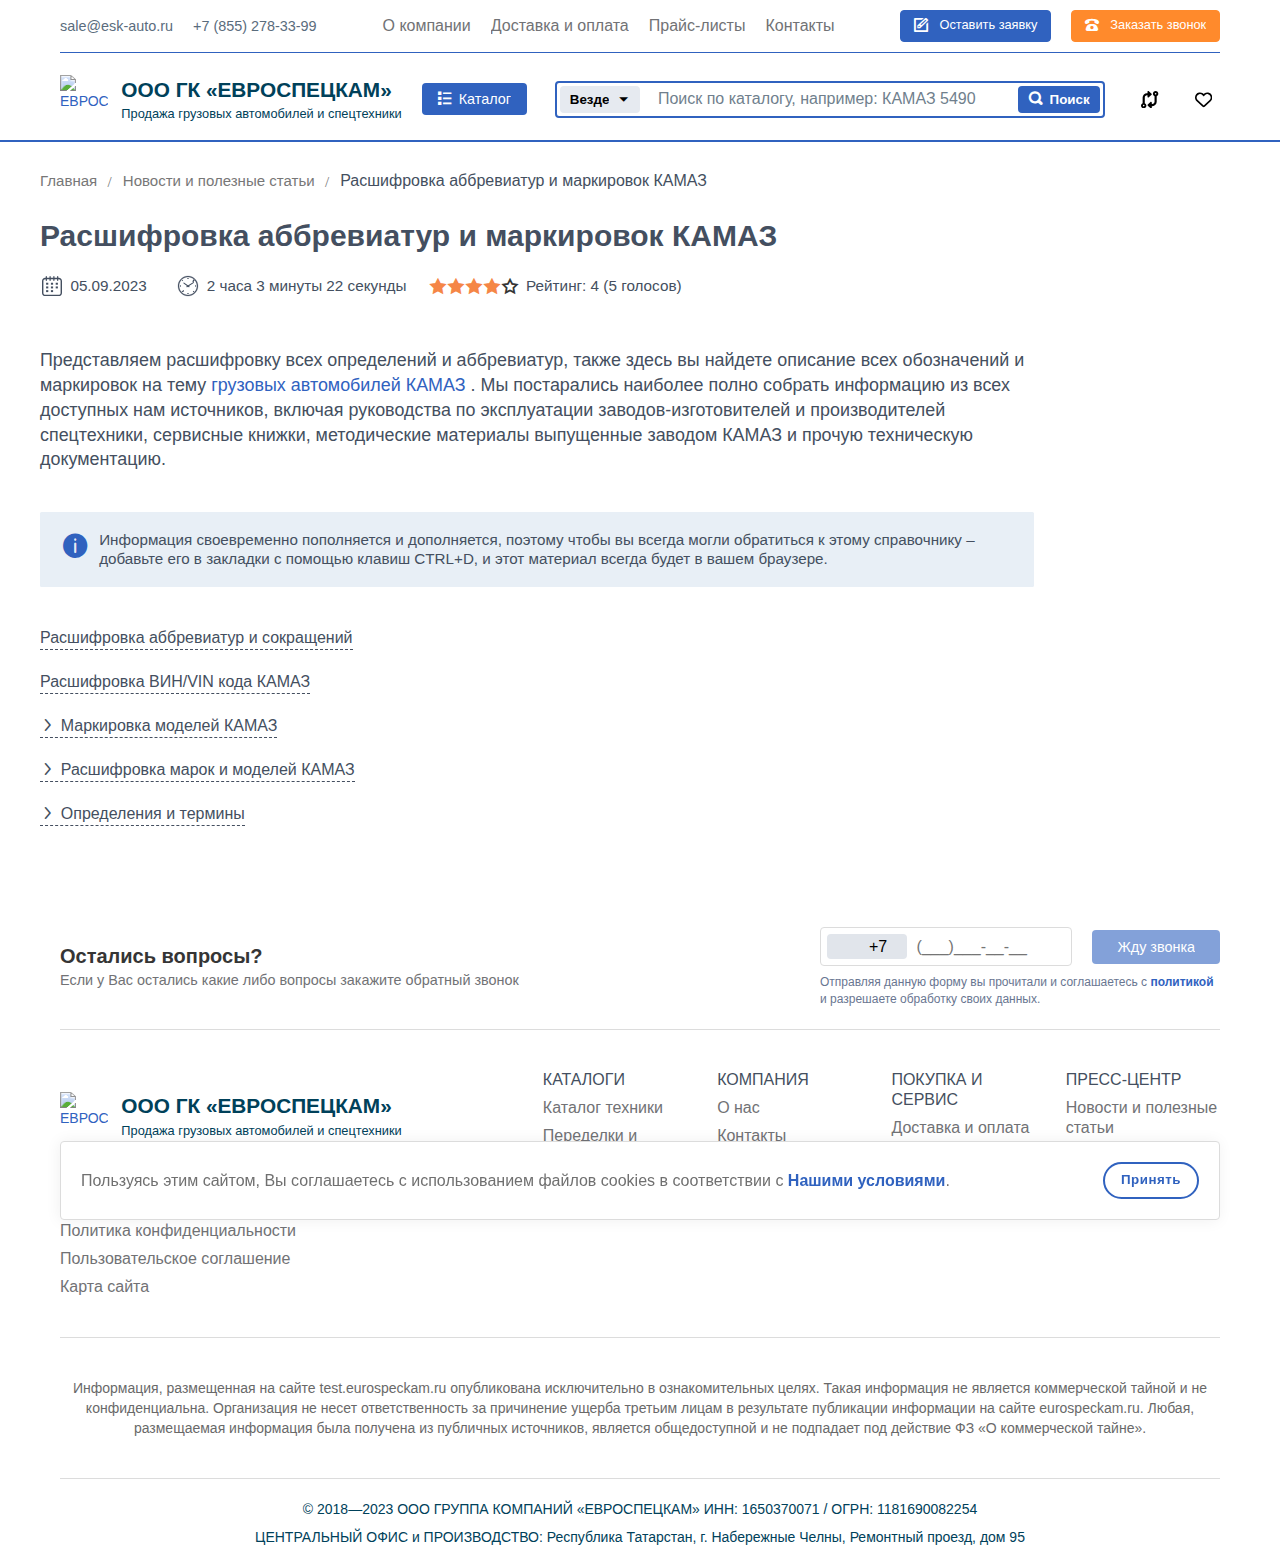
==== commit 05b96af7: "Add files via upload" ====
--- a/index.html
+++ b/index.html
@@ -4042,6 +4042,6 @@
 		<script src="/media/tpl_esk/js/catalog-shop.js" data-level="2"></script>
 		<script src="/media/tpl_esk/js/feedback-zvonok.js" data-level="2"></script>
 		<script src="/media/tpl_esk/js/cookie.js" data-level="2"></script>
-		<script src="/media/tpl_esk/js/rasshifrovka-kamaz.js" data-level="2"></script>
+		<script src="media/tpl_esk/js/rasshifrovka-kamaz.js" data-level="2"></script>
 	</body>
 </html>